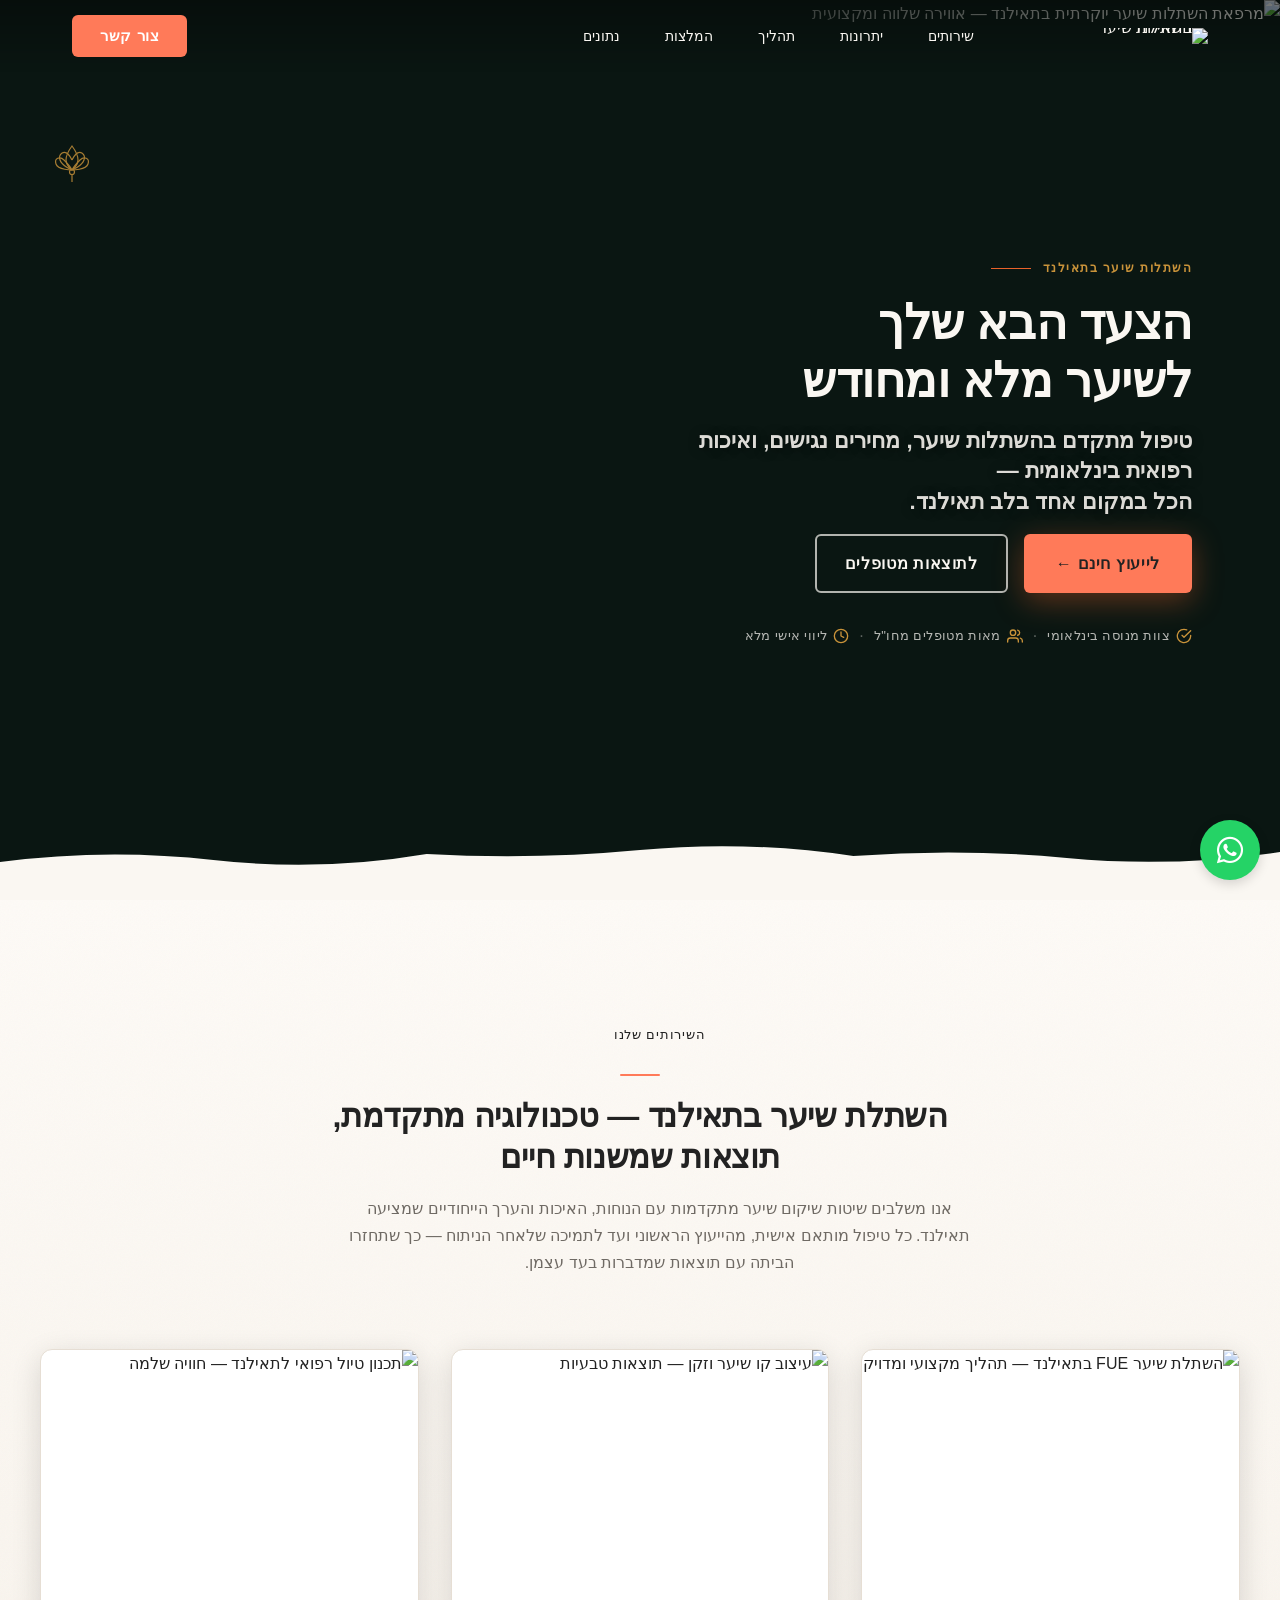
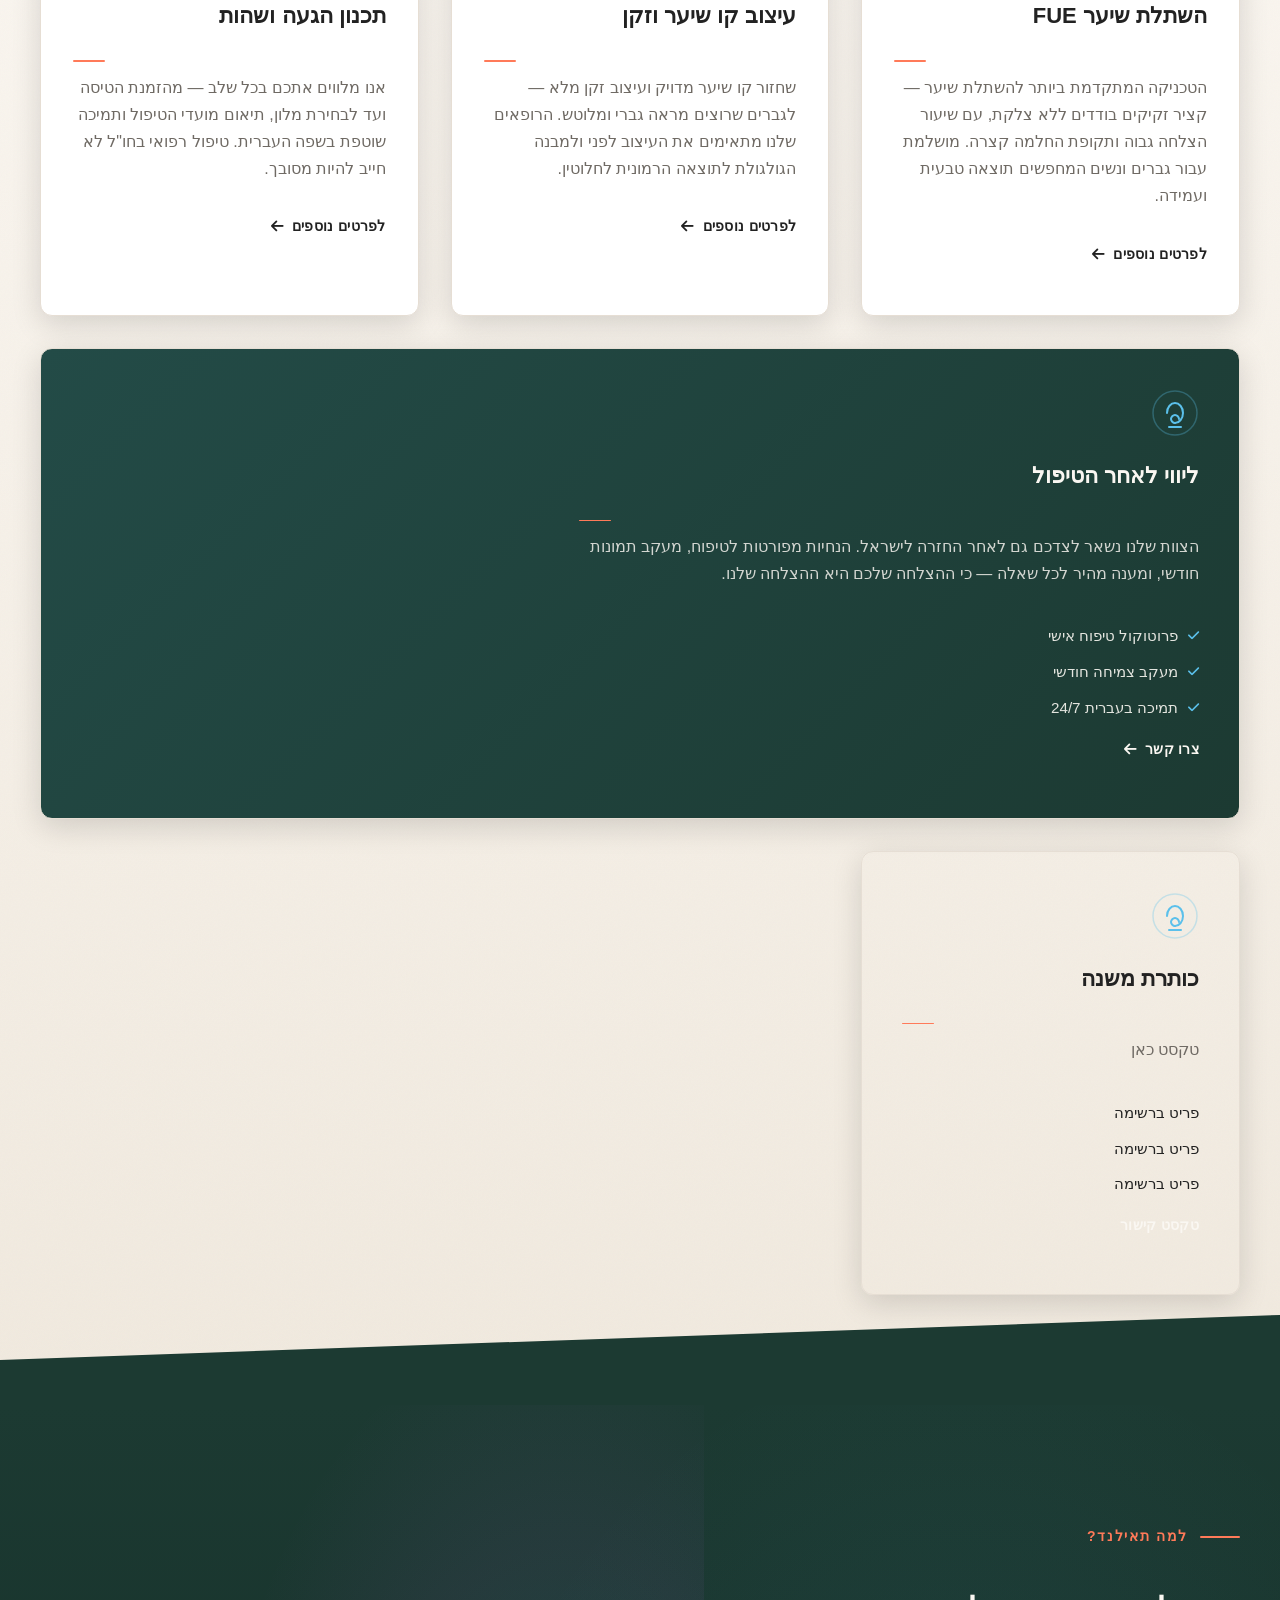
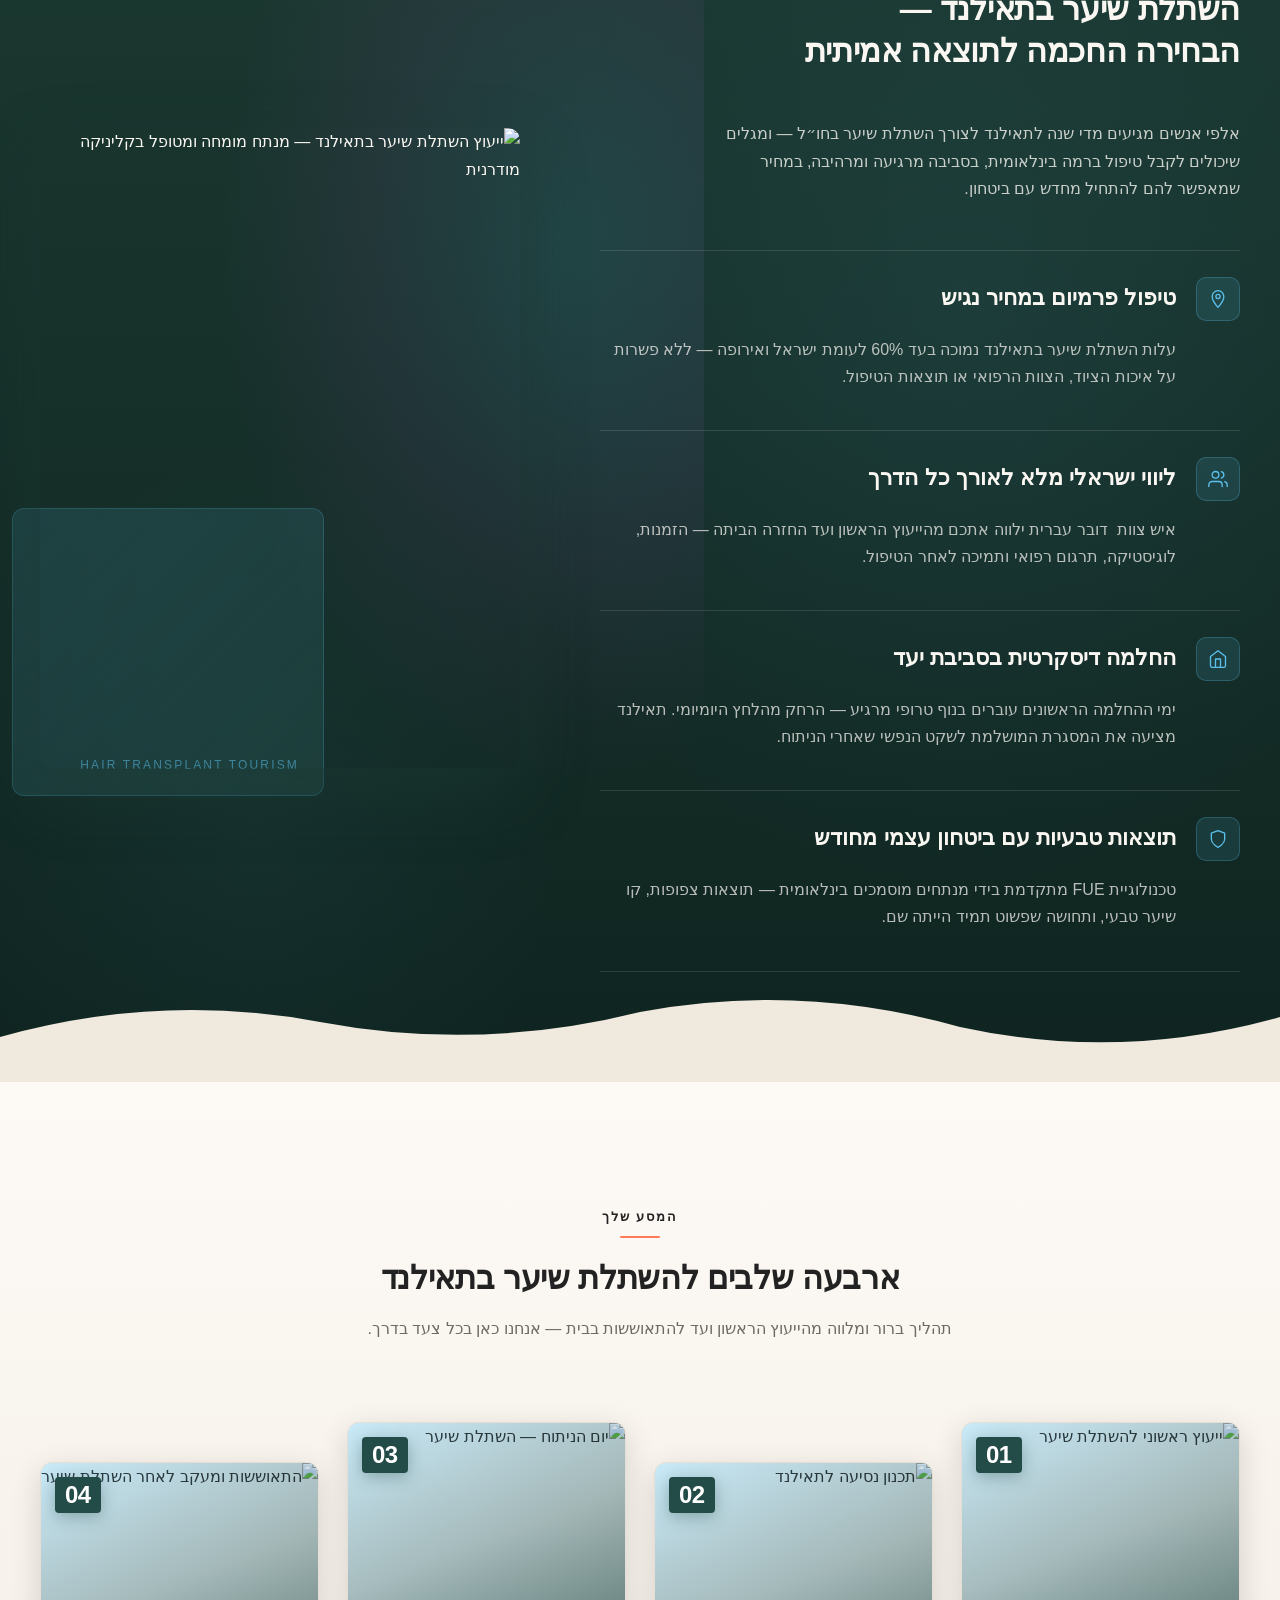
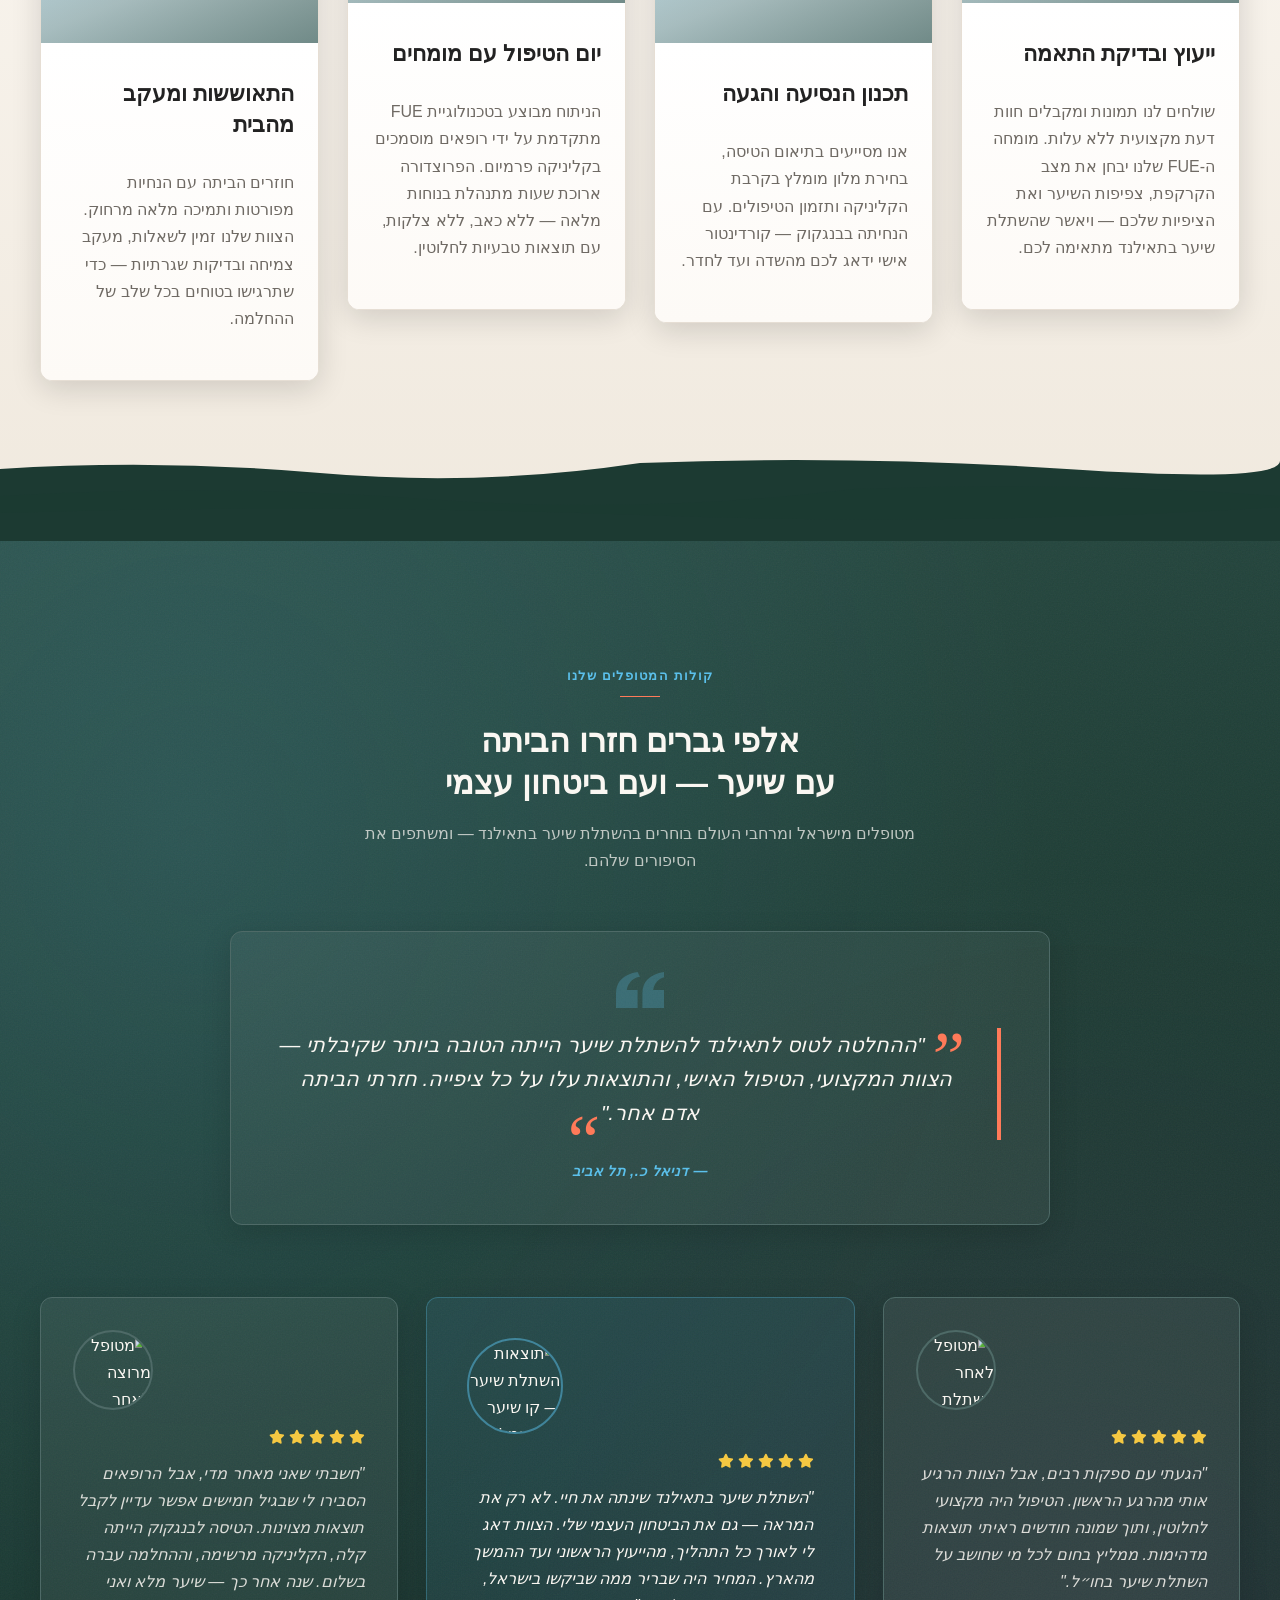
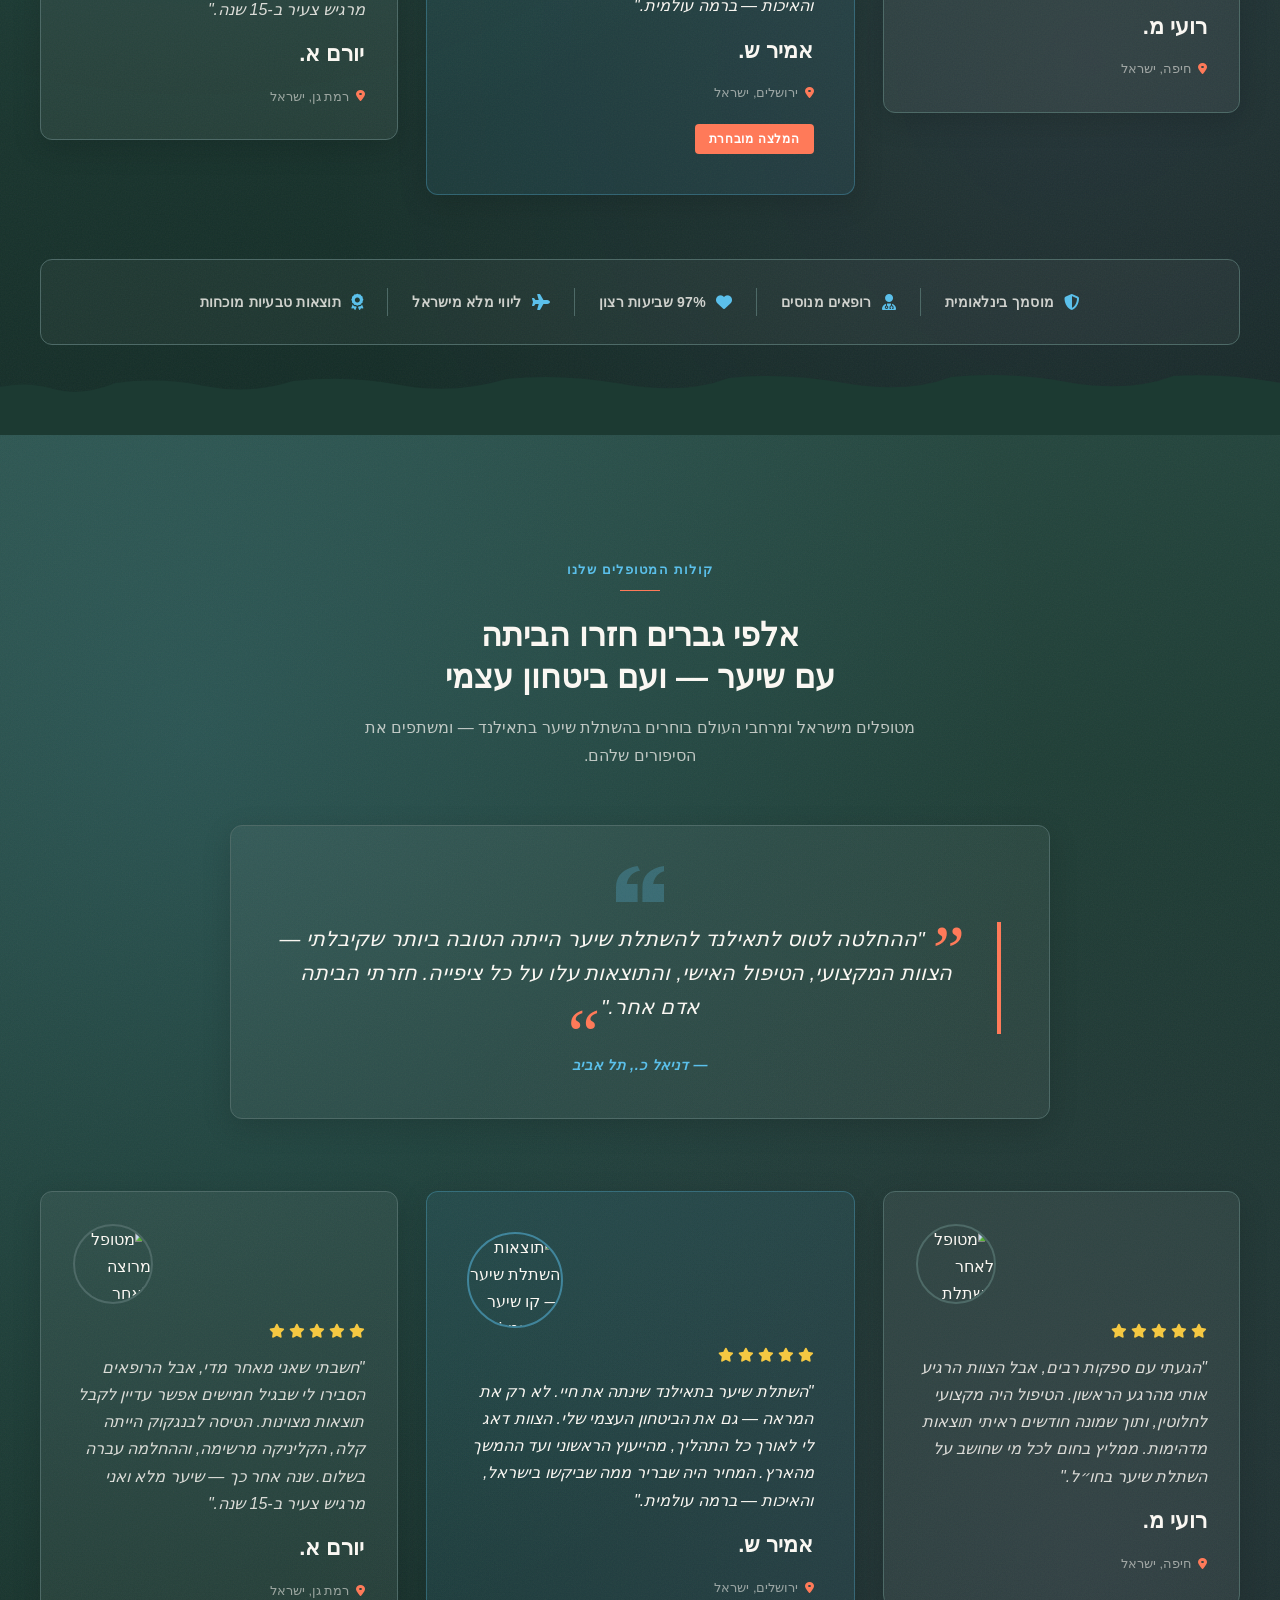
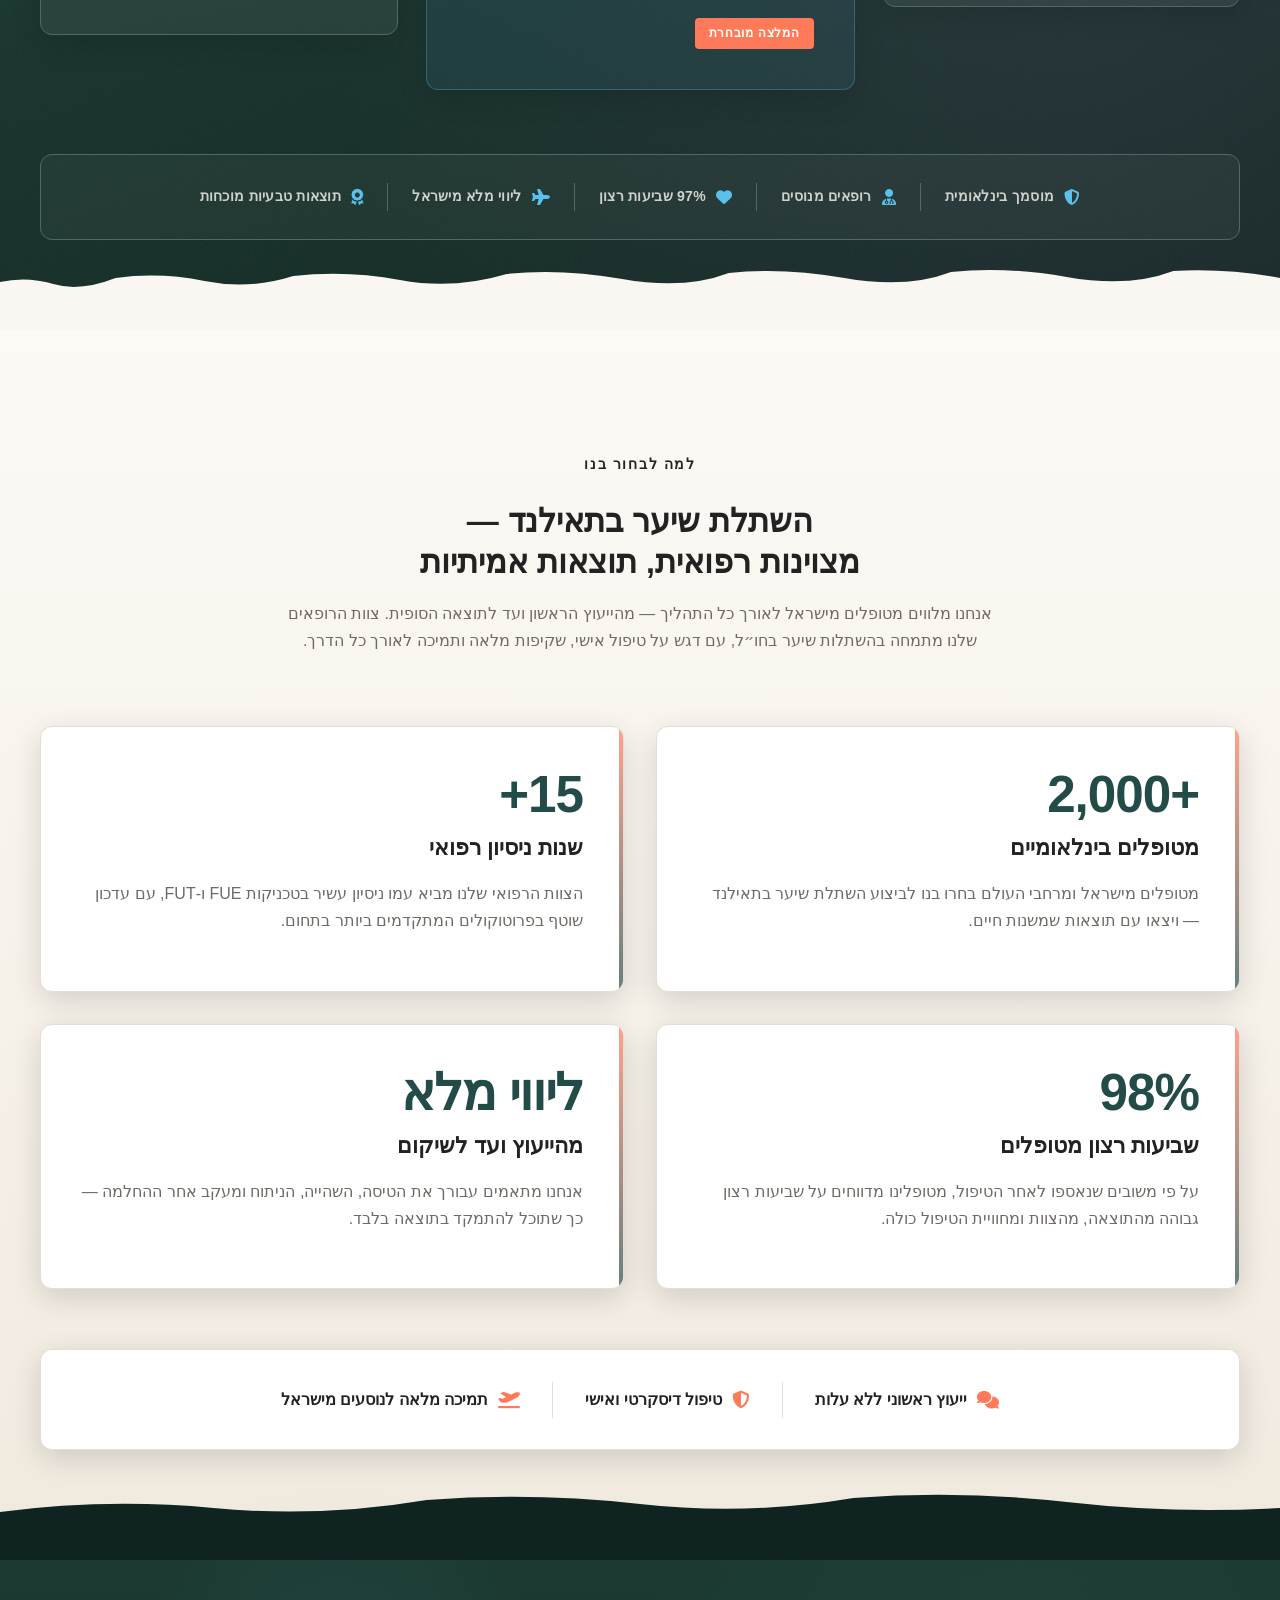
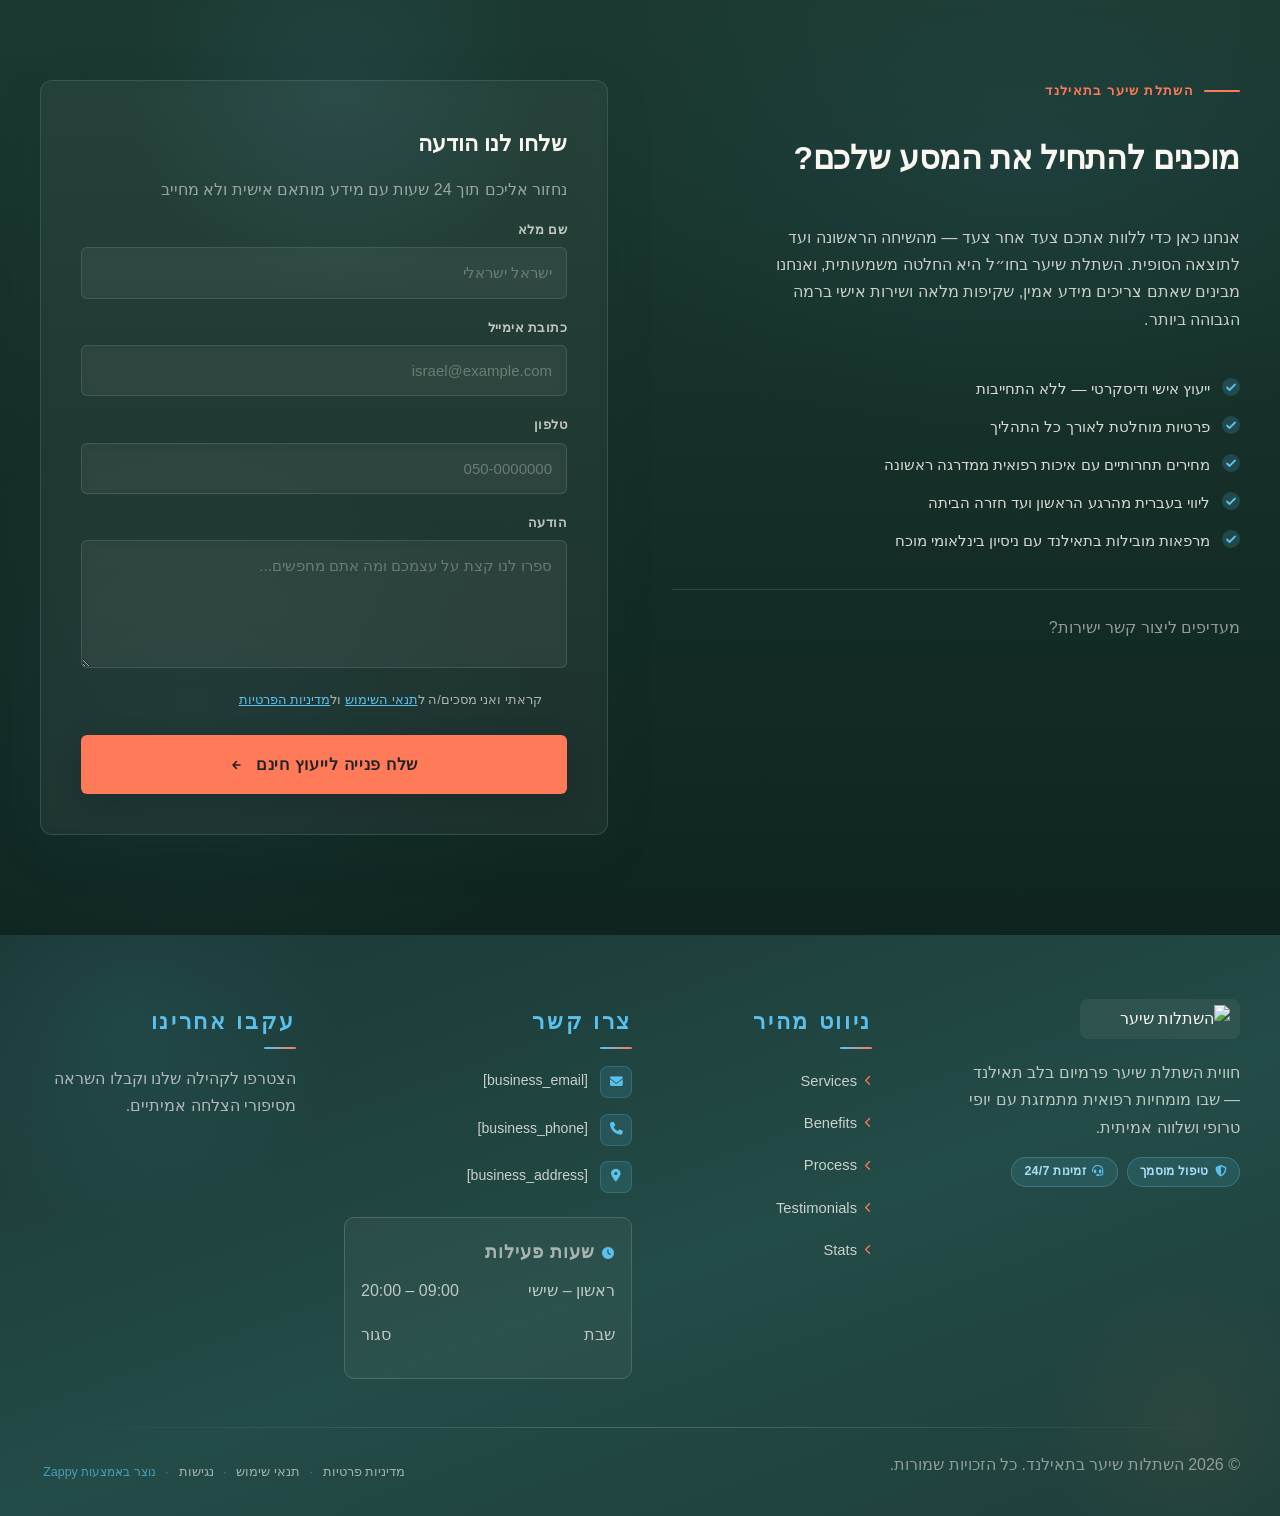
==== index.html @ 85f80b28 "Incremental sync: 1 page(s) — text_edit" ====
<!DOCTYPE html>
<html lang="he" dir="rtl">
<head>
    <meta charset="UTF-8">
    <meta name="viewport" content="width=device-width, initial-scale=1.0">
    <meta name="robots" content="index, follow">
    <title>hair transplant tourism — השתלות שיער בתאילנד</title>
    <meta name="description" content="A hair transplant clinic or medical tourism service based in Thailand, offering hair restoration procedures to clients likely traveling from abroad for affordab">
    <meta name="keywords" content="hair transplant tourism, השתלות שיער, השתלת שיער בתאילנד, השתלת שיער בחו״ל זול">
    
    <!-- Favicons -->
    <link rel="icon" type="image/x-icon" href="/assets/favicon.ico">
    <link rel="icon" type="image/png" sizes="16x16" href="/assets/favicon-16x16.png">
    <link rel="icon" type="image/png" sizes="32x32" href="/assets/favicon-32x32.png">
    <link rel="icon" type="image/png" sizes="48x48" href="/assets/favicon-48x48.png">
    <link rel="icon" type="image/png" sizes="192x192" href="/assets/favicon-192x192.png">
    <link rel="icon" type="image/png" sizes="512x512" href="/assets/favicon-512x512.png">
    <link rel="apple-touch-icon" href="/assets/apple-touch-icon.png">
    <!-- Zappy Analytics -->
<script>
(function() {
  'use strict';
  
  // Configuration
  var config = {
    websiteId: 'd7446864-f3a9-4ed9-bc9a-1091669df58f',
    apiUrl: 'https://api.zappy5.com/api/analytics/track',
    sessionDuration: 30 * 60 * 1000, // 30 minutes
    visitorDuration: 30 * 24 * 60 * 60 * 1000, // 30 days
    trackPageViews: true,
    trackClicks: true,
    trackFormSubmissions: true
  };
  
  // Generate or retrieve persistent visitor ID (30 days)
  function getVisitorId() {
    var visitorKey = 'zappy_visitor_' + config.websiteId;
    var visitor = null;
    
    try {
      visitor = localStorage.getItem(visitorKey);
      if (visitor) {
        var visitorData = JSON.parse(visitor);
        var now = Date.now();
        
        // Check if visitor ID is still valid (30 days)
        if (now - visitorData.created < config.visitorDuration) {
          // Update last seen timestamp
          visitorData.lastSeen = now;
          localStorage.setItem(visitorKey, JSON.stringify(visitorData));
          return visitorData.id;
        }
      }
    } catch (e) {
      console.warn('Zappy Analytics: LocalStorage not available');
    }
    
    // Generate new visitor ID
    var newVisitorId = 'zv_' + Date.now() + '_' + Math.random().toString(36).substr(2, 9);
    
    try {
      localStorage.setItem(visitorKey, JSON.stringify({
        id: newVisitorId,
        created: Date.now(),
        lastSeen: Date.now()
      }));
    } catch (e) {
      // Continue without local storage
    }
    
    return newVisitorId;
  }
  
  // Generate or retrieve session ID (30 minutes)
  function getSessionId() {
    var sessionKey = 'zappy_session_' + config.websiteId;
    var session = null;
    
    try {
      session = sessionStorage.getItem(sessionKey);
      if (session) {
        var sessionData = JSON.parse(session);
        var now = Date.now();
        
        // Check if session is still valid
        if (now - sessionData.timestamp < config.sessionDuration) {
          // Update timestamp
          sessionData.timestamp = now;
          sessionStorage.setItem(sessionKey, JSON.stringify(sessionData));
          return sessionData.id;
        }
      }
    } catch (e) {
      console.warn('Zappy Analytics: SessionStorage not available');
    }
    
    // Generate new session ID
    var newSessionId = 'zs_' + Date.now() + '_' + Math.random().toString(36).substr(2, 9);
    
    try {
      sessionStorage.setItem(sessionKey, JSON.stringify({
        id: newSessionId,
        timestamp: Date.now()
      }));
    } catch (e) {
      // Continue without session storage
    }
    
    return newSessionId;
  }
  
  var visitorId = getVisitorId();
  var sessionId = getSessionId();
  
  // Track an event
  function trackEvent(eventType, data) {
    data = data || {};
    
    var eventData = {
      website_id: config.websiteId,
      event_type: eventType,
      page_path: window.location.pathname,
      referrer: document.referrer || 'direct',
      visitor_id: visitorId,
      session_id: sessionId,
      metadata: data
    };
    
    // Use sendBeacon if available (better for page unload events)
    if (navigator.sendBeacon) {
      var blob = new Blob([JSON.stringify(eventData)], { type: 'application/json' });
      navigator.sendBeacon(config.apiUrl, blob);
    } else {
      // Fallback to fetch
      fetch(config.apiUrl, {
        method: 'POST',
        headers: {
          'Content-Type': 'application/json'
        },
        body: JSON.stringify(eventData),
        keepalive: true
      }).catch(function(error) {
        console.warn('Zappy Analytics: Failed to track event', error);
      });
    }
  }
  
  // Track page view
  if (config.trackPageViews) {
    trackEvent('pageview', {
      title: document.title,
      url: window.location.href
    });
  }
  
  // Track clicks on important elements
  if (config.trackClicks) {
    document.addEventListener('click', function(e) {
      var target = e.target;
      
      // Track button clicks (counted as actions)
      if (target.tagName === 'BUTTON' || target.closest('button')) {
        var button = target.tagName === 'BUTTON' ? target : target.closest('button');
        trackEvent('click', {
          element: 'button',
          text: button.textContent.trim().substring(0, 100),
          id: button.id || null,
          class: button.className || null
        });
      }
      
      // Track link clicks (navigation - not counted as actions)
      else if (target.tagName === 'A' || target.closest('a')) {
        var link = target.tagName === 'A' ? target : target.closest('a');
        trackEvent('navigation', {
          element: 'link',
          text: link.textContent.trim().substring(0, 100),
          href: link.href,
          external: link.hostname !== window.location.hostname
        });
      }
    }, true);
  }
  
  // Track form submissions
  if (config.trackFormSubmissions) {
    document.addEventListener('submit', function(e) {
      var form = e.target;
      
      trackEvent('form_submit', {
        form_id: form.id || null,
        form_name: form.name || null,
        form_action: form.action || null,
        form_method: form.method || 'GET'
      });
    }, true);
  }
  
  // Track time on page (send on page unload)
  var pageLoadTime = Date.now();
  
  window.addEventListener('beforeunload', function() {
    var timeOnPage = Math.floor((Date.now() - pageLoadTime) / 1000); // in seconds
    
    trackEvent('page_unload', {
      time_on_page: timeOnPage,
      page_path: window.location.pathname
    });
  });
  
  // Expose tracking function globally for custom events
  window.zappyAnalytics = {
    track: trackEvent,
    getVisitorId: function() { return visitorId; },
    getSessionId: function() { return sessionId; }
  };
  
})();
</script>
<!-- End Zappy Analytics -->
    <meta property="og:title" content="hair transplant tourism — השתלות שיער בתאילנד">
    <meta property="og:description" content="A hair transplant clinic or medical tourism service based in Thailand, offering hair restoration procedures to clients likely traveling from abroad for affordab">
    <meta name="twitter:card" content="summary_large_image">
    <meta name="twitter:title" content="hair transplant tourism — השתלות שיער בתאילנד">
    <meta name="twitter:description" content="A hair transplant clinic or medical tourism service based in Thailand, offering hair restoration procedures to clients likely traveling from abroad for affordab">
    <meta property="og:type" content="website">
  <meta property="og:locale" content="he_IL">
  
  
  
  
  
  <link rel="stylesheet" href="https://cdnjs.cloudflare.com/ajax/libs/font-awesome/6.4.0/css/all.min.css">
  <style>
    .skip-link { position: absolute; top: 0; left: 0; transform: translateY(-200%); padding: 12px 18px; background: var(--bg-dark, #1a1a1a); color: var(--text-light, #fff); font-weight: 600; border-radius: 0 0 8px 0; z-index: 10000; }
    .skip-link:focus { transform: none; outline: 2px solid var(--ring, #fff); outline-offset: 2px; }
    :focus-visible { outline: 2px solid var(--ring, currentColor); outline-offset: 3px; }
  </style>


  
    <!-- Favicons -->
    <link rel="icon" type="image/x-icon" href="/assets/favicon.ico">
    <link rel="icon" type="image/png" sizes="16x16" href="/assets/favicon-16x16.png">
    <link rel="icon" type="image/png" sizes="32x32" href="/assets/favicon-32x32.png">
    <link rel="icon" type="image/png" sizes="48x48" href="/assets/favicon-48x48.png">
    <link rel="icon" type="image/png" sizes="192x192" href="/assets/favicon-192x192.png">
    <link rel="icon" type="image/png" sizes="512x512" href="/assets/favicon-512x512.png">
    <link rel="apple-touch-icon" href="/assets/apple-touch-icon.png">
    <!-- Cookie Consent -->
    <link rel="stylesheet" href="https://cdn.jsdelivr.net/npm/vanilla-cookieconsent@3/dist/cookieconsent.css">
    <script src="https://cdn.jsdelivr.net/npm/vanilla-cookieconsent@3/dist/cookieconsent.umd.js"></script>
    <!-- Mickidum Accessibility Toolbar -->
    <script src="https://cdn.jsdelivr.net/gh/mickidum/acc_toolbar/acctoolbar/acctoolbar.min.js"></script>
    <link rel="stylesheet" href="/styles.css">

    <style id="zappy-dropdown-submenu-styles">
      /* ========== DESKTOP DROPDOWN SUBMENU STYLES ========== */
      /* Base styles for dropdown submenus - parent must be positioned */
      .nav-menu li:has(.sub-menu), nav li:has(.sub-menu), .navbar li:has(.sub-menu), #navMenu li:has(.sub-menu) { position: relative; }
      /* Submenu base - hidden by default */
      .nav-menu .sub-menu, nav .sub-menu, .navbar .sub-menu, #navMenu .sub-menu { display: block !important; position: absolute !important; top: 100%; left: 0; min-width: 220px; background: white; border-radius: 8px; box-shadow: 0 8px 25px rgba(0,0,0,0.15); padding: 8px 0; opacity: 0; visibility: hidden; transform: translateY(10px); transition: all 0.3s ease; z-index: 1000; list-style: none; pointer-events: none; }
      /* CRITICAL: Desktop hover styles to show dropdown */
      .nav-menu li:hover > .sub-menu, nav li:hover > .sub-menu, .navbar li:hover > .sub-menu, #navMenu li:hover > .sub-menu { opacity: 1 !important; visibility: visible !important; transform: translateY(0) !important; pointer-events: auto !important; }
      /* Submenu item styling */
      .sub-menu li { list-style: none; margin: 0; padding: 0; }
      .sub-menu a { display: block !important; padding: 10px 16px !important; color: var(--text-dark, #333) !important; font-weight: 500; text-decoration: none; white-space: nowrap; transition: background-color 0.2s; }
      .sub-menu .zappy-nav-child > a { padding-left: 28px !important; font-size: 0.9em !important; opacity: 0.85 !important; }
      [dir="rtl"] .sub-menu .zappy-nav-child > a, html[lang="he"] .sub-menu .zappy-nav-child > a, html[lang="ar"] .sub-menu .zappy-nav-child > a { padding-left: 10px !important; padding-right: 28px !important; }
      .sub-menu .zappy-nav-parent > a { font-weight: 600 !important; }
      .sub-menu a:hover { background-color: #f5f5f5; }
      /* RTL (Hebrew/Arabic) dropdown positioning */
      [dir="rtl"] .nav-menu .sub-menu, [dir="rtl"] nav .sub-menu, [dir="rtl"] .navbar .sub-menu, html[lang="he"] .nav-menu .sub-menu, html[lang="he"] nav .sub-menu, html[lang="he"] .navbar .sub-menu, html[lang="ar"] .nav-menu .sub-menu, html[lang="ar"] nav .sub-menu, html[lang="ar"] .navbar .sub-menu { left: auto !important; right: 0 !important; }
      /* Hide empty dropdown menus (exclude catalog sub-menus that use <a> children instead of <li>) */
      .sub-menu:empty, .sub-menu:not(:has(li:not(.zappy-hidden-menu-item))):not(:has(> a)), .sub-menu:not(:has(li)):not(:has(> a)) { display: none !important; opacity: 0 !important; visibility: hidden !important; pointer-events: none !important; }
      /* Desktop: show submenu on Menu Group hover */
      li:has(.menu-group-title):hover > .sub-menu { opacity: 1 !important; visibility: visible !important; transform: translateY(0) !important; pointer-events: auto !important; }
      /* Menu Group title styling */
      .nav-menu > li > .menu-group-title, #navMenu > li > .menu-group-title { display: inline-block; padding: 0.5rem 1rem; cursor: default; user-select: none; }
      
      /* ========== MOBILE SUBMENU STYLES ========== */
      @media (max-width: 768px) {
        .nav-menu .sub-menu, nav .sub-menu, .navbar .sub-menu, #navMenu .sub-menu { position: static !important; transform: none !important; box-shadow: none !important; background: transparent !important; max-height: 0; overflow: hidden; opacity: 0; visibility: hidden; transition: max-height 0.3s ease, opacity 0.3s ease; padding: 0 !important; border-radius: 0 !important; }
        .navbar .sub-menu.mobile-expanded, .nav-menu .sub-menu.mobile-expanded, #navMenu .sub-menu.mobile-expanded { max-height: none !important; overflow-y: visible !important; opacity: 1 !important; visibility: visible !important; padding: 8px 0 8px 16px !important; }
        [dir="rtl"] .sub-menu.mobile-expanded, html[lang="he"] .sub-menu.mobile-expanded { padding: 8px 16px 8px 0 !important; }
        /* Disable hover behavior on mobile */
        .nav-menu li:hover > .sub-menu, nav li:hover > .sub-menu, .navbar li:hover > .sub-menu, #navMenu li:hover > .sub-menu { opacity: 0; visibility: hidden; pointer-events: none; }
        .nav-menu li > .sub-menu.mobile-expanded, nav li > .sub-menu.mobile-expanded, .navbar li > .sub-menu.mobile-expanded, #navMenu li > .sub-menu.mobile-expanded { opacity: 1 !important; visibility: visible !important; pointer-events: auto !important; }
        .nav-menu li:has(.sub-menu), nav li:has(.sub-menu), .navbar li:has(.sub-menu), #navMenu li:has(.sub-menu) { display: flex !important; flex-wrap: wrap !important; align-items: center !important; position: relative !important; min-height: 44px !important; }
        .nav-menu li:has(.sub-menu) > a, nav li:has(.sub-menu) > a, .navbar li:has(.sub-menu) > a, #navMenu li:has(.sub-menu) > a { flex: 1 !important; min-width: 0 !important; }
        .nav-menu li:has(.sub-menu) > .menu-group-title, nav li:has(.sub-menu) > .menu-group-title, .navbar li:has(.sub-menu) > .menu-group-title, #navMenu li:has(.sub-menu) > .menu-group-title { flex: 1 !important; min-width: 0 !important; padding: 0 !important; line-height: inherit !important; }
        .nav-menu li:has(.sub-menu) > .sub-menu, nav li:has(.sub-menu) > .sub-menu, .navbar li:has(.sub-menu) > .sub-menu, #navMenu li:has(.sub-menu) > .sub-menu { flex-basis: 100% !important; width: 100% !important; }
        .nav-menu li:has(.sub-menu) > a [class*="chevron"], .nav-menu li:has(.sub-menu) > a [class*="arrow"], .nav-menu li:has(.sub-menu) > a .fa-chevron-down, .nav-menu li:has(.sub-menu) > a .fa-angle-down, nav li:has(.sub-menu) > a [class*="chevron"], nav li:has(.sub-menu) > a [class*="arrow"], #navMenu li:has(.sub-menu) > a [class*="chevron"], #navMenu li:has(.sub-menu) > a [class*="arrow"] { display: none !important; visibility: hidden !important; }
        .mobile-submenu-toggle { display: flex !important; align-items: center !important; justify-content: center !important; width: 44px !important; height: auto !important; background: transparent !important; border: none !important; cursor: pointer !important; color: var(--text-light) !important; position: static !important; flex-shrink: 0 !important; align-self: stretch !important; z-index: 2 !important; padding: 0 !important; margin: 0 !important; }
        .mobile-submenu-toggle::after { content: '' !important; width: 0 !important; height: 0 !important; border-left: 6px solid transparent !important; border-right: 6px solid transparent !important; border-top: 7px solid currentColor !important; transition: transform 0.3s ease !important; }
        .mobile-submenu-toggle.expanded::after { transform: rotate(180deg) !important; }
        .sub-menu a { padding: 10px 0 !important; display: block !important; color: var(--text-light) !important; white-space: normal !important; }
        .sub-menu .zappy-nav-child > a { padding-left: 28px !important; font-size: 0.9em !important; opacity: 0.85 !important; }
        [dir="rtl"] .sub-menu .zappy-nav-child > a, html[lang="he"] .sub-menu .zappy-nav-child > a, html[lang="ar"] .sub-menu .zappy-nav-child > a { padding-left: 0 !important; padding-right: 28px !important; }
        .sub-menu .zappy-nav-parent > a { font-weight: 600 !important; }
        .nav-menu.active, #navMenu.active { max-width: 100vw !important; overflow-x: hidden !important; box-sizing: border-box !important; }
        .navbar .sub-menu li a, nav.navbar .sub-menu li a, .zappy-products-dropdown .sub-menu a { color: var(--text-light) !important; }
      }
      @media (min-width: 769px) { .mobile-submenu-toggle { display: none !important; } }
    </style>

    <style id="zappy-widget-visibility">
      html[dir="rtl"] .whatsapp-float { right: 20px !important; left: auto !important; }
      html[dir="ltr"] .whatsapp-float, html:not([dir]) .whatsapp-float { left: 20px !important; right: auto !important; }
      html[dir="rtl"] #mic-access-tool-general-button, html[dir="rtl"] .mic-access-tool-general-button,
      html[dir="rtl"] #mic-init-access-tool .mic-access-tool-general-button,
      html[dir="rtl"] #mic-init-access-tool #mic-access-tool-general-button,
      html[dir="rtl"] ._access-icon { left: 20px !important; right: auto !important; }
      html[dir="ltr"] #mic-access-tool-general-button, html[dir="ltr"] .mic-access-tool-general-button,
      html[dir="ltr"] #mic-init-access-tool .mic-access-tool-general-button,
      html[dir="ltr"] #mic-init-access-tool #mic-access-tool-general-button,
      html[dir="ltr"] ._access-icon,
      html:not([dir]) #mic-access-tool-general-button, html:not([dir]) .mic-access-tool-general-button,
      html:not([dir]) #mic-init-access-tool .mic-access-tool-general-button,
      html:not([dir]) #mic-init-access-tool #mic-access-tool-general-button,
      html:not([dir]) ._access-icon { right: 20px !important; left: auto !important; }
      @media (max-width: 768px) { .whatsapp-float { display: flex !important; } }
      @media (min-width: 769px) { .whatsapp-float { display: flex !important; } }
      @media (max-width: 768px) {
        #mic-access-tool-general-button, .mic-access-tool-general-button,
        #mic-init-access-tool .mic-access-tool-general-button, #mic-init-access-tool #mic-access-tool-general-button,
        ._access-icon { display: flex !important; visibility: visible !important; opacity: 1 !important; pointer-events: auto !important; }
        #mic-access-tool-box.opened-mic-access-tool, .mic-access-tool-box.opened-mic-access-tool,
        #mic-init-access-tool #mic-access-tool-box.opened-mic-access-tool {
          visibility: visible !important; opacity: 1 !important; pointer-events: auto !important;
        }
      }
      @media (min-width: 769px) {
        #mic-access-tool-general-button, .mic-access-tool-general-button,
        #mic-init-access-tool .mic-access-tool-general-button, #mic-init-access-tool #mic-access-tool-general-button,
        ._access-icon { display: flex !important; visibility: visible !important; opacity: 1 !important; pointer-events: auto !important; }
        #mic-access-tool-box.opened-mic-access-tool, .mic-access-tool-box.opened-mic-access-tool,
        #mic-init-access-tool #mic-access-tool-box.opened-mic-access-tool {
          visibility: visible !important; opacity: 1 !important; pointer-events: auto !important;
        }
      }
    </style>
</head>
<body>
<a class="skip-link" href="#main">דלג לתוכן הראשי</a>
  <nav class="navbar" dir="rtl">
  <button class="mobile-toggle" id="mobileToggle" aria-label="Menu">
    <svg class="hamburger-icon" width="24" height="24" viewBox="0 0 24 24" fill="none">
      <path d="M3 12h18M3 6h18M3 18h18" stroke="currentColor" stroke-width="2" stroke-linecap="round"></path>
    </svg>
    <svg class="close-icon" width="24" height="24" viewBox="0 0 24 24" fill="none" style="display: none;">
      <path d="M18 6L6 18M6 6l12 12" stroke="currentColor" stroke-width="2" stroke-linecap="round"></path>
    </svg>
  </button>

  <button class="phone-header-btn" data-phone="+972-000-000-000" aria-label="Call">
    <svg width="20" height="20" viewBox="0 0 24 24" fill="currentColor">
      <path d="M22 16.92v3a2 2 0 0 1-2.18 2 19.79 19.79 0 0 1-8.63-3.07 19.5 19.5 0 0 1-6-6 19.79 19.79 0 0 1-3.07-8.67A2 2 0 0 1 4.11 2h3a2 2 0 0 1 2 1.72 12.84 12.84 0 0 0 .7 2.81 2 2 0 0 1-.45 2.11L8.09 9.91a16 16 0 0 0 6 6l1.27-1.27a2 2 0 0 1 2.11-.45 12.84 12.84 0 0 0 2.81.7A2 2 0 0 1 22 16.92z"></path>
    </svg>
  </button>

  <div class="nav-container">
    <div class="nav-right-group"><div class="nav-brand">
      <a href="/" class="logo-link"><img class="logo" src="/assets/site-----image-1.webp" alt="השתלות שיער בתאילנד"></a>
    </div><ul class="nav-menu" id="navMenu"><li><a href="#services">שירותים</a></li><li><a href="#benefits">יתרונות</a></li><li><a href="#process">תהליך</a></li><li><a href="#testimonials">המלצות</a></li><li><a href="#stats">נתונים</a></li></ul></div>

    

    <div class="nav-cta-container">
      <a href="#contact" class="nav-cta-btn">צור קשר</a>
    </div>
  </div>
</nav>
<script>

// Navbar Mobile Menu Toggle and Contrast Fix
(function() {
  // Use 'load' event instead of 'DOMContentLoaded' to ensure we run AFTER all other scripts
  window.addEventListener('load', function() {
    
    // FIX MOBILE BUTTON CONTRAST
    // Detect navbar background color and apply contrasting color to mobile buttons
    const navbar = document.querySelector('.navbar, nav, header');
    if (!navbar) {
      console.log('[Navbar] Navbar element not found');
      return;
    }
    
    // DECLARE VARIABLES EARLY to avoid Temporal Dead Zone errors
    // These are used in multiple places below
    let mobileToggle = document.getElementById('mobileToggle') ||
                       document.querySelector('.mobile-toggle') ||
                       document.querySelector('.hamburger') ||
                       document.querySelector('.hamburger-menu') ||
                       document.querySelector('.menu-toggle') ||
                       document.querySelector('.burger-menu') ||
                       document.querySelector('[aria-label="Menu"]') ||
                       document.querySelector('[aria-label="תפריט"]');
    
    const phoneBtn = document.querySelector('.phone-header-btn');
    
    const computedStyle = window.getComputedStyle(navbar);
    let bgColor = computedStyle.backgroundColor;
    
    console.log('[Navbar] Initial navbar background:', bgColor);
    
    // Check if background is transparent or rgba with 0 alpha
    const isTransparent = bgColor === 'transparent' || 
                         bgColor === 'rgba(0, 0, 0, 0)' ||
                         (bgColor.startsWith('rgba') && bgColor.includes(', 0)'));
    
    if (isTransparent) {
      // Check for background-image or gradient
      const bgImage = computedStyle.backgroundImage;
      if (bgImage && bgImage !== 'none') {
        console.log('[Navbar] Navbar has background image/gradient, using dark text');
        bgColor = 'rgb(240, 240, 240)'; // Assume light background
      } else {
        // Transparent navbar - check body background
        const bodyBg = window.getComputedStyle(document.body).backgroundColor;
        console.log('[Navbar] Navbar transparent, using body background:', bodyBg);
        bgColor = bodyBg;
      }
    }
    
    // Calculate luminance to determine if background is light or dark
    const rgb = bgColor.match(/\d+/g);
    if (rgb && rgb.length >= 3) {
      const r = parseInt(rgb[0]);
      const g = parseInt(rgb[1]);
      const b = parseInt(rgb[2]);
      const luminance = (0.299 * r + 0.587 * g + 0.114 * b) / 255;
      
      // Mobile button colors are set by Claude's AI-generated CSS (same as .nav-menu a)
      // No dynamic color overrides needed - colors come from the generated navbar CSS
      console.log('[Navbar] Mobile button colors preserved from Claude CSS (luminance:', luminance.toFixed(2) + ')');
      
      // FIX ICON SIZES - Ensure SVGs are properly sized and visible
      // INJECT CRITICAL CSS TO OVERRIDE ANY CONFLICTING RULES
      const criticalCSS = document.createElement('style');
      criticalCSS.id = 'zappy-mobile-nav-fix';
      const htmlLang = document.documentElement.lang || 'en';
      const htmlDir = document.documentElement.dir || 'ltr';
      // Check both dir attribute AND lang for RTL detection
      // dir="rtl" is the most reliable indicator
      const isRTL = htmlDir === 'rtl' || htmlLang === 'he' || htmlLang === 'ar';
      
      criticalCSS.textContent = `
        /* Hide mobile buttons on desktop, show only on mobile */
        @media (min-width: 769px) {
          .mobile-toggle,
          .phone-header-btn {
            display: none !important;
          }
        }
        
        /* Show and position mobile buttons correctly on mobile */
        @media (max-width: 768px) {
          .navbar,
          nav.navbar {
            min-height: 70px !important;
          }

          .mobile-toggle,
          .phone-header-btn {
            position: absolute !important;
            top: 0 !important;
            bottom: 0 !important;
            margin-top: auto !important;
            margin-bottom: auto !important;
            transform: none !important;
            z-index: 1001 !important;
            display: flex !important;
            align-items: center !important;
            justify-content: center !important;
            width: 36px !important;
            height: 36px !important;
            border-radius: 50% !important;
            border: none !important;
            cursor: pointer !important;
            padding: 6px !important;
            background: none !important;
            color: var(--nav-text, var(--text-light)) !important;
            touch-action: manipulation !important;
            -webkit-tap-highlight-color: transparent !important;
          }

          html[data-zappy-site-type="ecommerce"] .phone-header-btn,
          body[data-zappy-site-type="ecommerce"] .phone-header-btn,
          html[data-zappy-site-type="ecommerce"] header .phone-header-btn,
          html[data-zappy-site-type="ecommerce"] nav .phone-header-btn {
            display: none !important;
            visibility: hidden !important;
            width: 0 !important;
            height: 0 !important;
            min-width: 0 !important;
            overflow: hidden !important;
          }
          
          /* LTR positioning (default): hamburger LEFT, phone RIGHT */
          html:not([dir="rtl"]):not([lang="he"]):not([lang="ar"]) .mobile-toggle,
          html[dir="ltr"] .mobile-toggle {
            left: 12px !important;
            right: auto !important;
          }
          html:not([dir="rtl"]):not([lang="he"]):not([lang="ar"]) .phone-header-btn,
          html[dir="ltr"] .phone-header-btn {
            right: 12px !important;
            left: auto !important;
          }
          
          /* RTL positioning: hamburger RIGHT, phone LEFT */
          html[dir="rtl"] .mobile-toggle,
          html[lang="he"] .mobile-toggle,
          html[lang="ar"] .mobile-toggle {
            right: 12px !important;
            left: auto !important;
          }
          html[dir="rtl"] .phone-header-btn,
          html[lang="he"] .phone-header-btn,
          html[lang="ar"] .phone-header-btn {
            left: 12px !important;
            right: auto !important;
          }
          
          /* CRITICAL: Ensure nav-container has min-height on mobile */
          /* All children are positioned absolutely/fixed on mobile, so height:auto collapses to 0 */
          .nav-container {
            min-height: 70px !important;
            position: relative !important;
          }
          
          /* Ensure SVG icons are properly sized and inherit color */
          .mobile-toggle svg,
          .phone-header-btn svg {
            width: 24px !important;
            height: 24px !important;
            /* Don't force display - let JavaScript control hamburger/close toggle */
          }
          
          /* Reset nav-cta-container on mobile - remove desktop box-shadow/padding */
          /* that creates a visible ghost box when CTA button is hidden */
          .nav-cta-container {
            box-shadow: none !important;
            padding: 0 !important;
          }
          
          /* Hide nav-cta-container entirely on mobile when there's no lang-switcher */
          /* (only the CTA button is inside, and it's hidden on mobile) */
          .nav-cta-container:not(:has(.lang-switcher)) {
            display: none !important;
          }
          
          /* CRITICAL: Prevent hero image fade gradient from bleeding over headline text */
          /* The .image-fade-gradient has bottom: -30px (extends below parent) */
          /* On mobile stacked layout, this overlaps the h1 text below the image */
          .hero-image-column {
            overflow: hidden !important;
          }
          .image-fade-gradient {
            bottom: 0 !important;
          }
          
          /* Hide desktop language switcher on mobile - hamburger menu handles it */
          /* High specificity to override stored CSS */
          .lang-switcher,
          .nav-cta-container .lang-switcher,
          .nav-container .lang-switcher,
          .navbar .lang-switcher,
          .navbar .nav-cta-container .lang-switcher {
            display: none !important;
          }
        }
      `;
      
      // Remove existing fix if present and inject new one
      const existing = document.getElementById('zappy-mobile-nav-fix');
      if (existing) existing.remove();
      document.head.appendChild(criticalCSS);
      
      console.log('[Navbar] Critical CSS injected for mobile nav positioning');
      
      // ONLY apply inline positioning styles on mobile viewport
      // On desktop, the CSS handles hiding these buttons with display: none
      // Inline styles were breaking desktop layout by overriding CSS
      const isMobileViewport = window.innerWidth <= 768;
      
      if (mobileToggle) {
        // Icon sizing applies to all viewports for consistency
        const hamburgerIcon = mobileToggle.querySelector('.hamburger-icon');
        const closeIcon = mobileToggle.querySelector('.close-icon');
        
        if (hamburgerIcon) {
          hamburgerIcon.style.setProperty('width', '24px', 'important');
          hamburgerIcon.style.setProperty('height', '24px', 'important');
          hamburgerIcon.style.setProperty('display', 'block', 'important'); // Show hamburger by default
        }
        if (closeIcon) {
          closeIcon.style.setProperty('width', '24px', 'important');
          closeIcon.style.setProperty('height', '24px', 'important');
          closeIcon.style.setProperty('display', 'none', 'important'); // Hide close icon by default
        }
        
        // ONLY set positioning inline styles on mobile
        if (isMobileViewport) {
          mobileToggle.style.setProperty('position', 'absolute', 'important');
          mobileToggle.style.setProperty('top', '0', 'important');
          mobileToggle.style.setProperty('bottom', '0', 'important');
          mobileToggle.style.setProperty('margin-top', 'auto', 'important');
          mobileToggle.style.setProperty('margin-bottom', 'auto', 'important');
          mobileToggle.style.setProperty('transform', 'none', 'important');
          mobileToggle.style.setProperty('z-index', '1001', 'important');
          
          // Clear any inline left/right so CSS can take over based on html[dir]
          mobileToggle.style.removeProperty('left');
          mobileToggle.style.removeProperty('right');
          
          console.log('[Navbar] Mobile toggle positioning applied (mobile viewport)');
        } else {
          // On desktop, clear any positioning styles to let CSS handle it
          mobileToggle.style.removeProperty('position');
          mobileToggle.style.removeProperty('top');
          mobileToggle.style.removeProperty('transform');
          mobileToggle.style.removeProperty('z-index');
          mobileToggle.style.removeProperty('left');
          mobileToggle.style.removeProperty('right');
          console.log('[Navbar] Desktop viewport - cleared mobile toggle inline positioning');
        }
      }
      
      if (phoneBtn) {
        // Icon sizing applies to all viewports
        const phoneIcon = phoneBtn.querySelector('svg');
        if (phoneIcon) {
          phoneIcon.style.width = '24px';
          phoneIcon.style.height = '24px';
          phoneIcon.setAttribute('width', '24');
          phoneIcon.setAttribute('height', '24');
        }
        
        // ONLY set positioning inline styles on mobile
        if (isMobileViewport) {
          phoneBtn.style.setProperty('position', 'absolute', 'important');
          phoneBtn.style.setProperty('top', '0', 'important');
          phoneBtn.style.setProperty('bottom', '0', 'important');
          phoneBtn.style.setProperty('margin-top', 'auto', 'important');
          phoneBtn.style.setProperty('margin-bottom', 'auto', 'important');
          phoneBtn.style.setProperty('transform', 'none', 'important');
          phoneBtn.style.setProperty('z-index', '1001', 'important');
          
          // Clear any inline left/right so CSS can take over based on html[dir]
          phoneBtn.style.removeProperty('left');
          phoneBtn.style.removeProperty('right');
          
          console.log('[Navbar] Phone button positioning applied (mobile viewport)');
        } else {
          // On desktop, clear any positioning styles to let CSS handle it
          phoneBtn.style.removeProperty('position');
          phoneBtn.style.removeProperty('top');
          phoneBtn.style.removeProperty('transform');
          phoneBtn.style.removeProperty('z-index');
          phoneBtn.style.removeProperty('left');
          phoneBtn.style.removeProperty('right');
          console.log('[Navbar] Desktop viewport - cleared phone button inline positioning');
        }
      }
    } else {
      console.log('[Navbar] Could not parse background color:', bgColor);
    }
    
    // MOBILE MENU TOGGLE
    // Re-query in case DOM changed (mobileToggle already declared at top of function)
    mobileToggle = document.getElementById('mobileToggle') ||
                   document.querySelector('.mobile-toggle') ||
                   document.querySelector('.hamburger') ||
                   document.querySelector('.hamburger-menu') ||
                   document.querySelector('.menu-toggle') ||
                   document.querySelector('.burger-menu') ||
                   document.querySelector('[aria-label="Menu"]') ||
                   document.querySelector('[aria-label="תפריט"]');
    
    // EXPANDED SEARCH: Find nav menu by ID or class
    const navMenu = document.getElementById('navMenu') ||
                  document.querySelector('.nav-menu') ||
                  document.querySelector('.nav-links') ||
                  document.querySelector('nav ul:not(.submenu)');
    
    if (!mobileToggle || !navMenu) {
      console.log('[Navbar] Mobile toggle or menu not found:', { toggle: !!mobileToggle, menu: !!navMenu });
      return;
    }
    
    // Ensure navMenu has ID for CSS targeting
    if (!navMenu.id) {
      navMenu.id = 'navMenu';
    }
    
    console.log('[Navbar] Initializing mobile menu...');
    
    // Remove any existing event listeners by cloning the button
    const newToggle = mobileToggle.cloneNode(true);
    mobileToggle.parentNode.replaceChild(newToggle, mobileToggle);
    
    // Toggle menu handler (shared by click and touchend)
    function handleToggle(e) {
      e.preventDefault();
      e.stopPropagation();
      
      const hamburgerIcon = newToggle.querySelector('.hamburger-icon');
      const closeIcon = newToggle.querySelector('.close-icon');
      const isActive = navMenu.classList.contains('active');
      
      if (isActive) {
        // Close menu
        navMenu.classList.remove('active');
        if (hamburgerIcon) hamburgerIcon.style.setProperty('display', 'block', 'important');
        if (closeIcon) closeIcon.style.setProperty('display', 'none', 'important');
        document.body.style.overflow = '';
        console.log('[Navbar] Menu closed');
      } else {
        // Open menu
        navMenu.classList.add('active');
        if (hamburgerIcon) hamburgerIcon.style.setProperty('display', 'none', 'important');
        if (closeIcon) closeIcon.style.setProperty('display', 'block', 'important');
        document.body.style.overflow = 'hidden';
        console.log('[Navbar] Menu opened');
      }
    }
    
    // Use click for desktop/emulation and touchend as iOS Safari fallback.
    // Prevent double-fire with a timestamp guard.
    var lastToggleTime = 0;
    function guardedToggle(e) {
      var now = Date.now();
      if (now - lastToggleTime < 300) return;
      lastToggleTime = now;
      handleToggle(e);
    }
    
    newToggle.addEventListener('click', guardedToggle);
    newToggle.addEventListener('touchend', guardedToggle);
    
    // Close menu when clicking nav links (but NOT dropdown toggles)
    const navLinks = navMenu.querySelectorAll('a');
    navLinks.forEach(function(link) {
      link.addEventListener('click', function() {
        // Don't close if it's a dropdown child (unless it's a real navigation link)
        if (this.getAttribute('href') === '#') return;
        
        const hamburgerIcon = newToggle.querySelector('.hamburger-icon');
        const closeIcon = newToggle.querySelector('.close-icon');
        
        navMenu.classList.remove('active');
        if (hamburgerIcon) hamburgerIcon.style.setProperty('display', 'block', 'important');
        if (closeIcon) closeIcon.style.setProperty('display', 'none', 'important');
        document.body.style.overflow = '';
        console.log('[Navbar] Menu closed (link clicked)');
      });
    });
    
    // DROPDOWN MENU TOGGLE (for mobile and touch devices)
    var dropdownToggles = navMenu.querySelectorAll('.dropdown-toggle');
    dropdownToggles.forEach(function(toggle) {
      toggle.addEventListener('click', function(e) {
        e.preventDefault();
        e.stopPropagation();
        var parent = this.closest('.nav-dropdown');
        if (!parent) return;
        
        // Close other open dropdowns at the same level
        var siblings = parent.parentNode.querySelectorAll('.nav-dropdown.open');
        siblings.forEach(function(sib) {
          if (sib !== parent) sib.classList.remove('open');
        });
        
        parent.classList.toggle('open');
        console.log('[Navbar] Dropdown toggled:', parent.classList.contains('open') ? 'open' : 'closed');
      });
    });
    
    // Close dropdowns when clicking outside
    document.addEventListener('click', function(e) {
      if (!e.target.closest('.nav-dropdown')) {
        var openDropdowns = document.querySelectorAll('.nav-dropdown.open');
        openDropdowns.forEach(function(dd) { dd.classList.remove('open'); });
      }
    });
    
    console.log('[Navbar] Dropdown handlers initialized for ' + dropdownToggles.length + ' dropdowns');
    
    // Phone button functionality (phoneBtn already declared at top of function)
    if (phoneBtn) {
      phoneBtn.addEventListener('click', function() {
        // Get phone number from placeholder in page or use default
        const phoneLinks = document.querySelectorAll('a[href^="tel:"]');
        const phoneNumber = phoneLinks.length > 0 
          ? phoneLinks[0].getAttribute('href').replace('tel:', '')
          : '[business_phone]';
        
        window.location.href = 'tel:' + phoneNumber;
        console.log('[Navbar] Phone button clicked');
      });
    }
    
    console.log('[Navbar] Mobile menu initialized successfully');
    
    // WhatsApp button visibility is now controlled via CSS (siteSettings).
    // No JS-based desktop hiding — the button is visible on both mobile and desktop by default.
  });
})();

</script>
  
  <main id="main">
    <section data-band-index="0" id="hero" class="index-hero-section" data-layout-spec="בית-hero" dir="rtl" data-hero-type="fullscreen-scrim">
  <!-- Background Image -->
  <div class="index-hero-bg">
    <img loading="eager" fetchpriority="high" data-hero-bg="true" data-placeholder="index-hero-image-1" data-context="Cinematic full-bleed photograph of a luxurious Thai hair transplant clinic interior: a serene, modern consultation room with warm amber lighting, white marble surfaces, tropical orchid arrangements, and a large window revealing lush Bangkok greenery. In the foreground, a confident man in his late 30s with a full, natural hairline looks at his reflection in a mirror with quiet satisfaction. The atmosphere is editorial and aspirational — calm, premium, and medically credible. Warm teal and gold tones, soft bokeh background." width="1440" height="900" src="/assets/site-index-hero-image-1.webp" alt="מרפאת השתלות שיער יוקרתית בתאילנד — אווירה שלווה ומקצועית" class="index-hero-img">
  </div>

  <!-- Scrim Overlay -->
  <div class="index-hero-scrim" aria-hidden="true"></div>

  <!-- Lotus Brand Motif -->
  <div class="index-hero-lotus" aria-hidden="true">
    <svg data-no-icon-edit="true" aria-hidden="true" width="48" height="48" viewBox="0 0 48 48" fill="none" xmlns="http://www.w3.org/2000/svg">
      <path d="M24 6 C24 6 18 14 18 20 C18 26 24 30 24 30 C24 30 30 26 30 20 C30 14 24 6 24 6Z" stroke="#C9933A" stroke-width="1.2" fill="none"></path>
      <path d="M24 30 C24 30 14 26 12 20 C10 14 16 10 20 14 C22 16 24 20 24 20" stroke="#C9933A" stroke-width="1.2" fill="none"></path>
      <path d="M24 30 C24 30 34 26 36 20 C38 14 32 10 28 14 C26 16 24 20 24 20" stroke="#C9933A" stroke-width="1.2" fill="none"></path>
      <path d="M24 30 C24 30 10 30 8 24 C6 18 12 16 16 20 C18 22 22 26 24 30" stroke="#C9933A" stroke-width="1.2" fill="none"></path>
      <path d="M24 30 C24 30 38 30 40 24 C42 18 36 16 32 20 C30 22 26 26 24 30" stroke="#C9933A" stroke-width="1.2" fill="none"></path>
      <circle cx="24" cy="32" r="2.5" stroke="#C9933A" stroke-width="1.2" fill="none"></circle>
      <line x1="24" y1="34.5" x2="24" y2="42" stroke="#C9933A" stroke-width="1.2"></line>
    </svg>
  </div>

  <!-- Hero Content Overlay -->
  <div class="index-hero-content-wrapper">
    <div class="index-hero-content">

      <!-- Label -->
      <div class="index-hero-label">
        <span class="index-hero-label-text">השתלות שיער בתאילנד</span>
        <span class="index-hero-label-bar" aria-hidden="true"></span>
      </div>

      <!-- H1 -->
      <h1 class="index-hero-h1">הצעד הבא שלך<br>לשיער מלא ומחודש</h1>

      <!-- H3 Subtitle -->
      <h3 class="index-hero-h3">טיפול מתקדם בהשתלות שיער, מחירים נגישים, ואיכות רפואית בינלאומית —<br class="index-hero-br-desktop"> הכל במקום אחד בלב תאילנד.</h3>

      <!-- CTA Buttons -->
      <div class="index-hero-ctas">
        <a href="#contact" class="index-hero-btn-primary">לייעוץ חינם ←</a>
        <a href="#results" class="index-hero-btn-secondary">לתוצאות מטופלים</a>
      </div>

      <!-- Trust Micro-line -->
      <div class="index-hero-trust">
        <span class="index-hero-trust-item">
          <svg data-element-type="icon" data-icon-type="svg" width="16" height="16" viewBox="0 0 24 24" fill="none" stroke="currentColor" stroke-width="2" stroke-linecap="round" stroke-linejoin="round" aria-hidden="true"><path d="M22 11.08V12a10 10 0 1 1-5.93-9.14"></path><polyline points="22 4 12 14.01 9 11.01"></polyline></svg>
          צוות מנוסה בינלאומי
        </span>
        <span class="index-hero-trust-dot" aria-hidden="true">·</span>
        <span class="index-hero-trust-item">
          <svg data-element-type="icon" data-icon-type="svg" width="16" height="16" viewBox="0 0 24 24" fill="none" stroke="currentColor" stroke-width="2" stroke-linecap="round" stroke-linejoin="round" aria-hidden="true"><path d="M17 21v-2a4 4 0 0 0-4-4H5a4 4 0 0 0-4 4v2"></path><circle cx="9" cy="7" r="4"></circle><path d="M23 21v-2a4 4 0 0 0-3-3.87"></path><path d="M16 3.13a4 4 0 0 1 0 7.75"></path></svg>
          מאות מטופלים מחו"ל
        </span>
        <span class="index-hero-trust-dot" aria-hidden="true">·</span>
        <span class="index-hero-trust-item">
          <svg data-element-type="icon" data-icon-type="svg" width="16" height="16" viewBox="0 0 24 24" fill="none" stroke="currentColor" stroke-width="2" stroke-linecap="round" stroke-linejoin="round" aria-hidden="true"><circle cx="12" cy="12" r="10"></circle><polyline points="12 6 12 12 16 14"></polyline></svg>
          ליווי אישי מלא
        </span>
      </div>

    </div>
  </div>

  <!-- Bottom Wave Divider -->
  <div class="index-hero-divider-wrapper">
    <svg data-no-icon-edit="true" aria-hidden="true" viewBox="0 0 1440 90" preserveAspectRatio="none" xmlns="http://www.w3.org/2000/svg">
      <path d="M0,90 L0,52 Q120,38 240,50 T480,44 Q600,50 720,40 T960,46 Q1080,38 1200,48 T1440,42 L1440,90 Z" fill="#FAF7F2"></path>
    </svg>
  </div>

</section>

<section data-band-index="1" class="index-services-section" data-layout-spec="בית-services" dir="rtl" id="index-services-section">
  <!-- Silk texture overlay -->
  <div class="index-services-texture" aria-hidden="true"></div>

  <!-- Section intro -->
  <div class="index-services-container">
    <div class="index-services-intro">
      <p class="zappy-editable"><span class="index-services-label" style="color: rgb(34, 34, 34) !important;">השירותים שלנו</span>
      </p><div class="index-services-label-rule" aria-hidden="true"></div>
      <h2 class="index-services-heading">השתלת שיער בתאילנד — טכנולוגיה מתקדמת, תוצאות שמשנות חיים</h2>
      <p class="index-services-subtext">אנו משלבים שיטות שיקום שיער מתקדמות עם הנוחות, האיכות והערך הייחודיים שמציעה תאילנד. כל טיפול מותאם אישית, מהייעוץ הראשוני ועד לתמיכה שלאחר הניתוח — כך שתחזרו הביתה עם תוצאות שמדברות בעד עצמן.</p>
    </div>

    <!-- Services grid -->
    <div class="index-services-grid">

      <!-- Card 1: FUE -->
      <article class="index-services-card" data-grid-item-index="0">
        <div class="index-services-card-image-wrap">
          <img loading="lazy" decoding="async" data-placeholder="index-services-image-1" data-context="A close-up clinical photo of a professional FUE hair transplant procedure being performed in a modern Thai medical clinic. The surgeon uses precision micro-tools on a patient scalp. Clean, bright medical environment with warm lighting." width="600" height="400" src="/assets/site-index-services-image-1.webp" alt="השתלת שיער FUE בתאילנד — תהליך מקצועי ומדויק" data-element-type="image" data-element-id="img-1778940859170-6iym29ir4" style="">
        </div>
        <div class="index-services-card-body">
          <h3 class="index-services-card-title">השתלת שיער FUE</h3>
          <div class="index-services-card-rule" aria-hidden="true"></div>
          <p>הטכניקה המתקדמת ביותר להשתלת שיער — קציר זקיקים בודדים ללא צלקת, עם שיעור הצלחה גבוה ותקופת החלמה קצרה. מושלמת עבור גברים ונשים המחפשים תוצאה טבעית ועמידה.</p>
          <p class="zappy-editable"><a href="#contact" class="index-services-card-cta" style="color: rgb(34, 34, 34) !important;">לפרטים נוספים <i class="fa fa-arrow-left" aria-hidden="true" data-element-type="icon" data-element-id="icon-1778940859169-g7l5ioqyc" data-icon-type="fontawesome" style="pointer-events: auto; cursor: pointer;"></i></a>
        </p></div>
      </article>

      <!-- Card 2: Hairline & Beard -->
      <article class="index-services-card" data-grid-item-index="1">
        <div class="index-services-card-image-wrap">
          <img loading="lazy" decoding="async" data-placeholder="index-services-image-2" data-context="Before and after portrait of a man showing refined hairline design and beard restoration results from a hair transplant clinic in Thailand. Clean, professional studio lighting with a calm, confident expression." width="600" height="400" src="/assets/site-index-services-image-2.webp" alt="עיצוב קו שיער וזקן — תוצאות טבעיות" data-element-type="image" data-element-id="img-1778940859170-ejbdbrdje" style="">
        </div>
        <div class="index-services-card-body">
          <h3 class="index-services-card-title">עיצוב קו שיער וזקן</h3>
          <div class="index-services-card-rule" aria-hidden="true"></div>
          <p>שחזור קו שיער מדויק ועיצוב זקן מלא — לגברים שרוצים מראה גברי ומלוטש. הרופאים שלנו מתאימים את העיצוב לפני ולמבנה הגולגולת לתוצאה הרמונית לחלוטין.</p>
          <p class="zappy-editable"><a href="#contact" class="index-services-card-cta" style="color: rgb(34, 34, 34) !important;">לפרטים נוספים <i class="fa fa-arrow-left" aria-hidden="true" data-element-type="icon" data-element-id="icon-1778940859169-1uylgn40j" data-icon-type="fontawesome" style="pointer-events: auto; cursor: pointer;"></i></a>
        </p></div>
      </article>

      <!-- Card 3: Travel & Planning -->
      <article class="index-services-card" data-grid-item-index="2">
        <div class="index-services-card-image-wrap">
          <img loading="lazy" decoding="async" data-placeholder="index-services-image-3" data-context="A serene aerial view of Bangkok or Chiang Mai Thailand showing modern city skyline blended with lush tropical greenery, representing medical tourism travel planning. Warm golden hour light, aspirational and calm mood." width="600" height="400" src="/assets/site-index-services-image-3.webp" alt="תכנון טיול רפואי לתאילנד — חוויה שלמה" data-element-type="image" data-element-id="img-1778940859171-9jz5cqnnj" style="">
        </div>
        <div class="index-services-card-body">
          <h3 class="index-services-card-title">תכנון הגעה ושהות</h3>
          <div class="index-services-card-rule" aria-hidden="true"></div>
          <p>אנו מלווים אתכם בכל שלב — מהזמנת הטיסה ועד לבחירת מלון, תיאום מועדי הטיפול ותמיכה שוטפת בשפה העברית. טיפול רפואי בחו"ל לא חייב להיות מסובך.</p>
          <p class="zappy-editable"><a href="#contact" class="index-services-card-cta" style="color: rgb(34, 34, 34) !important;">לפרטים נוספים <i class="fa fa-arrow-left" aria-hidden="true" data-element-type="icon" data-element-id="icon-1778940859169-7l18rvex2" data-icon-type="fontawesome" style="pointer-events: auto; cursor: pointer;"></i></a>
        </p></div>
      </article>

      <!-- Card 4: Post-care (no image, typographic card) -->
      <article class="index-services-card index-services-card--accent" data-grid-item-index="3">
        <div class="index-services-card-body index-services-card-body--full">
          <div class="index-services-postcare-icon" aria-hidden="true">
            <svg data-element-type="icon" data-icon-type="svg" width="48" height="48" viewBox="0 0 48 48" fill="none" xmlns="http://www.w3.org/2000/svg">
              <circle cx="24" cy="24" r="22" stroke="currentColor" stroke-width="1.5" opacity="0.3"></circle>
              <path d="M16 24 C16 18 20 14 24 14 C28 14 32 18 32 24 C32 30 28 34 24 34" stroke="currentColor" stroke-width="2" stroke-linecap="round"></path>
              <path d="M24 34 C22 34 20 32 20 30 C20 28 22 26 24 26 C26 26 28 28 28 30" stroke="currentColor" stroke-width="2" stroke-linecap="round"></path>
              <path d="M18 38 L30 38" stroke="currentColor" stroke-width="2" stroke-linecap="round"></path>
            </svg>
          </div>
          <h3 class="index-services-card-title">ליווי לאחר הטיפול</h3>
          <div class="index-services-card-rule" aria-hidden="true"></div>
          <p>הצוות שלנו נשאר לצדכם גם לאחר החזרה לישראל. הנחיות מפורטות לטיפוח, מעקב תמונות חודשי, ומענה מהיר לכל שאלה — כי ההצלחה שלכם היא ההצלחה שלנו.</p>
          <ul class="index-services-checklist">
            <li><i class="fa fa-check" aria-hidden="true"></i><span>פרוטוקול טיפוח אישי</span></li>
            <li><i class="fa fa-check" aria-hidden="true"></i><span>מעקב צמיחה חודשי</span></li>
            <li><i class="fa fa-check" aria-hidden="true"></i><span>תמיכה בעברית 24/7</span></li>
          </ul>
          <p class="zappy-editable"><a href="#contact" class="index-services-card-cta" style="color: rgb(250, 247, 242) !important;">צרו קשר <i class="fa fa-arrow-left" aria-hidden="true" data-element-type="icon" data-element-id="icon-1778940859169-572e8mwln" data-icon-type="fontawesome" style="pointer-events: auto; cursor: pointer;"></i></a>
        </p></div>
      </article><article class="index-services-card" style="background-color: rgba(0, 0, 0, 0) !important; grid-area: auto !important;" data-grid-item-index="4">
        <div class="index-services-card-body index-services-card-body--full">
          <div class="index-services-postcare-icon" aria-hidden="true">
            <svg data-element-type="icon" data-icon-type="svg" width="48" height="48" viewBox="0 0 48 48" fill="none" xmlns="http://www.w3.org/2000/svg" data-element-id="icon-1778940950883-l7amua7tq">
              <circle cx="24" cy="24" r="22" stroke="currentColor" stroke-width="1.5" opacity="0.3"></circle>
              <path d="M16 24 C16 18 20 14 24 14 C28 14 32 18 32 24 C32 30 28 34 24 34" stroke="currentColor" stroke-width="2" stroke-linecap="round"></path>
              <path d="M24 34 C22 34 20 32 20 30 C20 28 22 26 24 26 C26 26 28 28 28 30" stroke="currentColor" stroke-width="2" stroke-linecap="round"></path>
              <path d="M18 38 L30 38" stroke="currentColor" stroke-width="2" stroke-linecap="round"></path>
            </svg>
          </div>
          <h3 class="index-services-card-title" style="cursor: text;">כותרת משנה</h3>
          <div class="index-services-card-rule" aria-hidden="true"></div>
          <p style="cursor: text;">טקסט כאן</p>
          <ul class="index-services-checklist">
            <li style="cursor: text;">פריט ברשימה</li>
            <li style="cursor: text;">פריט ברשימה</li>
            <li style="cursor: text;">פריט ברשימה</li>
          </ul>
          <p class="zappy-editable"><a href="#contact" class="index-services-card-cta" style="color: rgb(250, 247, 242) !important;">טקסט קישור</a>
        </p></div>
      </article>

    </div>
    <!-- End grid -->
  </div>

  <!-- Bottom diagonal divider -->
  <div class="index-services-divider-wrapper" aria-hidden="true">
    <svg data-no-icon-edit="true" aria-hidden="true" viewBox="0 0 1440 90" preserveAspectRatio="none" xmlns="http://www.w3.org/2000/svg">
      <defs>
        <linearGradient id="svc-diag-grad" x1="0%" y1="0%" x2="100%" y2="0%">
          <stop offset="0%" stop-color="#5BC0EB"></stop>
          <stop offset="100%" stop-color="#8B5CF6"></stop>
        </linearGradient>
      </defs>
      <path d="M0,90 L0,45 L1440,0 L1440,90 Z" fill="#1C3A32"></path>
    </svg>
  </div>
</section>

<section data-band-index="2" id="benefits" class="index-benefits-section" data-layout-spec="בית-benefits" dir="rtl">
  <!-- Background texture overlay -->
  <div class="index-benefits-texture" aria-hidden="true"></div>

  <!-- Orchid glow behind image -->
  <div class="index-benefits-orchid-glow" aria-hidden="true"></div>

  <div class="index-benefits-container">

    <!-- Content Column (START = RIGHT in RTL) -->
    <div class="index-benefits-content">

      <!-- Section label -->
      <div class="index-benefits-label">
        <span class="index-benefits-label-bar" aria-hidden="true"></span>
        <span class="index-benefits-label-text">למה תאילנד?</span>
      </div>

      <h2 class="index-benefits-heading">השתלת שיער בתאילנד —<br>הבחירה החכמה לתוצאה אמיתית</h2>

      <p class="index-benefits-intro">אלפי אנשים מגיעים מדי שנה לתאילנד לצורך השתלת שיער בחו״ל — ומגלים שיכולים לקבל טיפול ברמה בינלאומית, בסביבה מרגיעה ומרהיבה, במחיר שמאפשר להם להתחיל מחדש עם ביטחון.</p>

      <!-- Benefit Items -->
      <ul class="index-benefits-list">

        <li class="index-benefits-item" data-grid-item-index="0">
          <div class="index-benefits-item-grid" data-zappy-grid-align="flex-start">
            <div class="index-benefits-icon-wrap" data-grid-item-index="0">
              <svg data-element-type="icon" data-icon-type="svg" xmlns="http://www.w3.org/2000/svg" viewBox="0 0 24 24" fill="none" stroke="currentColor" stroke-width="1.6" stroke-linecap="round" stroke-linejoin="round" aria-hidden="true"><path d="M12 2C8.13 2 5 5.13 5 9c0 5.25 7 13 7 13s7-7.75 7-13c0-3.87-3.13-7-7-7z"></path><circle cx="12" cy="9" r="2.5"></circle></svg>
            </div>
            <div class="index-benefits-item-content" data-grid-item-index="1">
              <h3>טיפול פרמיום במחיר נגיש</h3>
              <p>עלות השתלת שיער בתאילנד נמוכה בעד 60% לעומת ישראל ואירופה — ללא פשרות על איכות הציוד, הצוות הרפואי או תוצאות הטיפול.</p>
            </div>
          </div>
        </li>

        <li class="index-benefits-item" data-grid-item-index="1">
          <div class="index-benefits-item-grid" data-zappy-grid-align="flex-start">
            <div class="index-benefits-icon-wrap" data-grid-item-index="0">
              <svg data-element-type="icon" data-icon-type="svg" xmlns="http://www.w3.org/2000/svg" viewBox="0 0 24 24" fill="none" stroke="currentColor" stroke-width="1.6" stroke-linecap="round" stroke-linejoin="round" aria-hidden="true"><path d="M17 21v-2a4 4 0 0 0-4-4H5a4 4 0 0 0-4 4v2"></path><circle cx="9" cy="7" r="4"></circle><path d="M23 21v-2a4 4 0 0 0-3-3.87"></path><path d="M16 3.13a4 4 0 0 1 0 7.75"></path></svg>
            </div>
            <div class="index-benefits-item-content" data-grid-item-index="1">
              <h3>ליווי ישראלי מלא לאורך כל הדרך</h3>
              <p style="">איש צוות&nbsp; דובר עברית ילווה אתכם מהייעוץ הראשון ועד החזרה הביתה — הזמנות, לוגיסטיקה, תרגום רפואי ותמיכה לאחר הטיפול.</p>
            </div>
          </div>
        </li>

        <li class="index-benefits-item" data-grid-item-index="2">
          <div class="index-benefits-item-grid" data-zappy-grid-align="flex-start">
            <div class="index-benefits-icon-wrap" data-grid-item-index="0">
              <svg data-element-type="icon" data-icon-type="svg" xmlns="http://www.w3.org/2000/svg" viewBox="0 0 24 24" fill="none" stroke="currentColor" stroke-width="1.6" stroke-linecap="round" stroke-linejoin="round" aria-hidden="true"><path d="M3 9l9-7 9 7v11a2 2 0 0 1-2 2H5a2 2 0 0 1-2-2z"></path><polyline points="9 22 9 12 15 12 15 22"></polyline></svg>
            </div>
            <div class="index-benefits-item-content" data-grid-item-index="1">
              <h3>החלמה דיסקרטית בסביבת יעד</h3>
              <p>ימי ההחלמה הראשונים עוברים בנוף טרופי מרגיע — הרחק מהלחץ היומיומי. תאילנד מציעה את המסגרת המושלמת לשקט הנפשי שאחרי הניתוח.</p>
            </div>
          </div>
        </li>

        <li class="index-benefits-item" data-grid-item-index="3">
          <div class="index-benefits-item-grid" data-zappy-grid-align="flex-start">
            <div class="index-benefits-icon-wrap" data-grid-item-index="0">
              <svg data-element-type="icon" data-icon-type="svg" xmlns="http://www.w3.org/2000/svg" viewBox="0 0 24 24" fill="none" stroke="currentColor" stroke-width="1.6" stroke-linecap="round" stroke-linejoin="round" aria-hidden="true"><path d="M12 22s8-4 8-10V5l-8-3-8 3v7c0 6 8 10 8 10z"></path></svg>
            </div>
            <div class="index-benefits-item-content" data-grid-item-index="1">
              <h3>תוצאות טבעיות עם ביטחון עצמי מחודש</h3>
              <p>טכנולוגיית FUE מתקדמת בידי מנתחים מוסמכים בינלאומית — תוצאות צפופות, קו שיער טבעי, ותחושה שפשוט תמיד הייתה שם.</p>
            </div>
          </div>
        </li>

      </ul>
    </div>

    <!-- Image Column (END = LEFT in RTL) -->
    <div class="index-benefits-image-col">
      <div class="index-benefits-image-wrap">
        <img loading="lazy" decoding="async" data-placeholder="index-benefits-image-1" data-context="A professional medical consultation scene in a modern Thai clinic: a confident male patient in his 30s sitting across from a smiling Thai hair transplant surgeon in a clean white coat. The room has warm ambient lighting, tropical greenery visible through large windows, and premium medical equipment. The atmosphere blends clinical professionalism with resort-like warmth. Documentary-style photography, editorial quality, warm tones." width="560" height="720" src="/assets/site-index-benefits-image-1.webp" alt="ייעוץ השתלת שיער בתאילנד — מנתח מומחה ומטופל בקליניקה מודרנית" data-element-type="image" data-element-id="img-1779256553626-iomwp19yb" style="">
      </div>
      <!-- Backplate peek tile -->
      <div class="index-benefits-backplate" aria-hidden="true">
        <span class="index-benefits-backplate-text">hair transplant tourism</span>
      </div>
    </div>

  </div>

  <!-- Bottom curved divider -->
  <div class="index-benefits-divider-wrapper">
    <svg data-no-icon-edit="true" aria-hidden="true" viewBox="0 0 1440 90" preserveAspectRatio="none" xmlns="http://www.w3.org/2000/svg">
      <path d="M0,90 L0,45 Q180,0 360,30 Q540,60 720,20 Q900,-10 1080,35 Q1260,70 1440,25 L1440,90 Z" fill="#F0E9DE"></path>
    </svg>
  </div>

</section>

<section data-band-index="3" class="index-process-section" data-layout-spec="בית-process" dir="rtl">
  <div class="index-process-container">

    <!-- Section Header -->
    <div class="index-process-header">
      <span class="index-process-label">המסע שלך</span>
      <h2 class="index-process-title">ארבעה שלבים להשתלת שיער בתאילנד</h2>
      <p class="index-process-subtitle">תהליך ברור ומלווה מהייעוץ הראשון ועד להתאוששות בבית — אנחנו כאן בכל צעד בדרך.</p>
    </div>

    <!-- Timeline Row -->
    <div class="index-process-timeline">

      <!-- Stage 1 -->
      <article class="index-process-panel index-process-panel--offset-down">
        <div class="index-process-panel-image-wrap">
          <img loading="lazy" decoding="async" data-placeholder="index-process-image-1" data-context="A warm, professional medical consultation scene: a hair transplant specialist reviewing a patient" s="" scalp="" and="" hair="" density="" at="" a="" modern="" clinic="" desk="" in="" bangkok,="" thailand.="" soft="" natural="" lighting,="" premium="" medical="" aesthetic,="" editorial="" style.'="" width="600" height="280" src="/assets/site-index-process-image-1.webp" alt="ייעוץ ראשוני להשתלת שיער" class="index-process-panel-img">
          <div class="index-process-panel-img-overlay"></div>
          <div class="index-process-step-badge">01</div>
        </div>
        <div class="index-process-panel-body">
          <h3 class="index-process-panel-title">ייעוץ ובדיקת התאמה</h3>
          <p class="index-process-panel-text">שולחים לנו תמונות ומקבלים חוות דעת מקצועית ללא עלות. מומחה ה-FUE שלנו יבחן את מצב הקרקפת, צפיפות השיער ואת הציפיות שלכם — ויאשר שהשתלת שיער בתאילנד מתאימה לכם.</p>
        </div>
      </article>

      <!-- Stage 2 -->
      <article class="index-process-panel index-process-panel--offset-up">
        <div class="index-process-panel-image-wrap">
          <img loading="lazy" decoding="async" data-placeholder="index-process-image-2" data-context="A travel planning scene: a person reviewing a Thailand travel itinerary on a laptop, with a passport and plane tickets on a clean desk. Warm editorial lighting suggesting excitement and preparation for medical tourism." width="600" height="280" src="/assets/site-index-process-image-2.webp" alt="תכנון נסיעה לתאילנד" class="index-process-panel-img">
          <div class="index-process-panel-img-overlay"></div>
          <div class="index-process-step-badge">02</div>
        </div>
        <div class="index-process-panel-body">
          <h3 class="index-process-panel-title">תכנון הנסיעה והגעה</h3>
          <p class="index-process-panel-text">אנו מסייעים בתיאום הטיסה, בחירת מלון מומלץ בקרבת הקליניקה ותזמון הטיפולים. עם הנחיתה בבנגקוק — קורדינטור אישי ידאג לכם מהשדה ועד לחדר.</p>
        </div>
      </article>

      <!-- Stage 3 -->
      <article class="index-process-panel index-process-panel--offset-down">
        <div class="index-process-panel-image-wrap">
          <img loading="lazy" decoding="async" data-placeholder="index-process-image-3" data-context="A hair transplant procedure being performed at a high-end Bangkok clinic: a surgeon in gloves carefully working on a patient" s="" scalp="" under="" bright="" clinical="" lighting.="" modern,="" sterile,="" premium="" medical="" environment="" with="" a="" calm="" and="" professional="" atmosphere.'="" width="600" height="280" src="/assets/site-index-process-image-3.webp" alt="יום הניתוח — השתלת שיער" class="index-process-panel-img">
          <div class="index-process-panel-img-overlay"></div>
          <div class="index-process-step-badge">03</div>
        </div>
        <div class="index-process-panel-body">
          <h3 class="index-process-panel-title">יום הטיפול עם מומחים</h3>
          <p class="index-process-panel-text">הניתוח מבוצע בטכנולוגיית FUE מתקדמת על ידי רופאים מוסמכים בקליניקה פרמיום. הפרוצדורה ארוכת שעות מתנהלת בנוחות מלאה — ללא כאב, ללא צלקות, עם תוצאות טבעיות לחלוטין.</p>
        </div>
      </article>

      <!-- Stage 4 -->
      <article class="index-process-panel index-process-panel--offset-up">
        <div class="index-process-panel-image-wrap">
          <img loading="lazy" decoding="async" data-placeholder="index-process-image-4" data-context="A person at home looking in the mirror with a happy expression, showing early hair regrowth after a successful hair transplant. Warm home environment, natural light, editorial wellness photography style." width="600" height="280" src="/assets/site-index-process-image-4.webp" alt="התאוששות ומעקב לאחר השתלת שיער" class="index-process-panel-img">
          <div class="index-process-panel-img-overlay"></div>
          <div class="index-process-step-badge">04</div>
        </div>
        <div class="index-process-panel-body">
          <h3 class="index-process-panel-title">התאוששות ומעקב מהבית</h3>
          <p class="index-process-panel-text">חוזרים הביתה עם הנחיות מפורטות ותמיכה מלאה מרחוק. הצוות שלנו זמין לשאלות, מעקב צמיחה ובדיקות שגרתיות — כדי שתרגישו בטוחים בכל שלב של ההחלמה.</p>
        </div>
      </article>

    </div>
    <!-- /Timeline Row -->

    <!-- Connector Line (decorative) -->
    <div class="index-process-connector" aria-hidden="true"></div>

  </div>

  <!-- Bottom Photographic Band Fade Divider -->
  <div class="index-process-divider-wrapper">
    <svg data-no-icon-edit="true" aria-hidden="true" viewBox="0 0 1200 100" preserveAspectRatio="none" xmlns="http://www.w3.org/2000/svg">
      <defs>
        <linearGradient id="processFadeGrad" x1="0" y1="0" x2="0" y2="1">
          <stop offset="0%" stop-color="#F0E9DE" stop-opacity="0"></stop>
          <stop offset="100%" stop-color="#234B47" stop-opacity="1"></stop>
        </linearGradient>
      </defs>
      <path d="M0,100 L0,28 Q150,18 300,32 T600,22 Q800,14 1000,28 T1200,20 L1200,100 Z" fill="#1C3A32"></path>
      <path d="M0,100 L0,55 Q200,42 400,58 T800,48 Q1000,40 1200,55 L1200,100 Z" fill="#1C3A32" opacity="0.85"></path>
      <path d="M0,100 L0,72 Q300,62 600,74 T1200,66 L1200,100 Z" fill="#1C3A32"></path>
    </svg>
  </div>

</section>

<section data-band-index="4" id="testimonials" class="index-testimonials-section" data-layout-spec="בית-testimonials" dir="rtl">
  <!-- Background grain texture overlay -->
  <div class="its-grain-overlay" aria-hidden="true"></div>

  <!-- Section intro -->
  <div class="its-container">
    <div class="its-intro">
      <span class="its-label">קולות המטופלים שלנו</span>
      <h2 class="its-heading">אלפי גברים חזרו הביתה<br>עם שיער — ועם ביטחון עצמי</h2>
      <p class="its-subheading">מטופלים מישראל ומרחבי העולם בוחרים בהשתלת שיער בתאילנד — ומשתפים את הסיפורים שלהם.</p>
    </div>

    <!-- Oversized pull quote -->
    <div class="its-pullquote-wrapper">
      <svg class="its-quote-icon" data-no-icon-edit="true" aria-hidden="true" width="64" height="48" viewBox="0 0 64 48" fill="none" xmlns="http://www.w3.org/2000/svg">
        <path d="M0 48V28.8C0 12.8 9.6 3.2 28.8 0L32 6.4C22.4 8 16 14.4 14.4 24H28.8V48H0ZM35.2 48V28.8C35.2 12.8 44.8 3.2 64 0L67.2 6.4C57.6 8 51.2 14.4 49.6 24H64V48H35.2Z" fill="currentColor" opacity="0.25"></path>
      </svg>
      <blockquote class="its-pullquote-text">"ההחלטה לטוס לתאילנד להשתלת שיער הייתה הטובה ביותר שקיבלתי — הצוות המקצועי, הטיפול האישי, והתוצאות עלו על כל ציפייה. חזרתי הביתה אדם אחר."</blockquote>
      <cite class="its-pullquote-author">— דניאל כ., תל אביב</cite>
    </div>

    <!-- Three testimonial cards -->
    <div class="its-cards-grid">

      <!-- Card 1 -->
      <article class="its-card its-card--side">
        <div class="its-card-image-wrap">
          <img loading="lazy" decoding="async" data-placeholder="index-testimonials-image-1" data-context="Before and after hair transplant result: Israeli man in his 40s smiling confidently, showing natural-looking thick hair growth after a successful hair transplant procedure in Thailand. Professional medical portrait, warm lighting, clean background." width="120" height="120" src="/assets/site-index-testimonials-image-1.webp" alt="מטופל לאחר השתלת שיער בתאילנד — תוצאות טבעיות">
        </div>
        <div class="its-card-body">
          <div class="its-stars" aria-label="דירוג 5 מתוך 5 כוכבים">
            <i class="fas fa-star" aria-hidden="true"></i>
            <i class="fas fa-star" aria-hidden="true"></i>
            <i class="fas fa-star" aria-hidden="true"></i>
            <i class="fas fa-star" aria-hidden="true"></i>
            <i class="fas fa-star" aria-hidden="true"></i>
          </div>
          <p class="its-card-quote">"הגעתי עם ספקות רבים, אבל הצוות הרגיע אותי מהרגע הראשון. הטיפול היה מקצועי לחלוטין, ותוך שמונה חודשים ראיתי תוצאות מדהימות. ממליץ בחום לכל מי שחושב על השתלת שיער בחו״ל."</p>
          <h3 class="its-card-name">רועי מ.</h3>
          <span class="its-card-location"><i class="fas fa-map-marker-alt" aria-hidden="true"></i> חיפה, ישראל</span>
        </div>
      </article>

      <!-- Card 2 (center, larger) -->
      <article class="its-card its-card--center">
        <div class="its-card-image-wrap its-card-image-wrap--large">
          <img loading="lazy" decoding="async" data-placeholder="index-testimonials-image-2" data-context="Happy Israeli patient in his 30s after hair transplant in Bangkok Thailand clinic, showing full natural hairline, confident smile, casual shirt. Professional portrait with soft warm background suggesting a Thai medical spa environment." width="140" height="140" src="/assets/site-index-testimonials-image-2.webp" alt="תוצאות השתלת שיער — קו שיער טבעי ומלא">
        </div>
        <div class="its-card-body">
          <div class="its-stars" aria-label="דירוג 5 מתוך 5 כוכבים">
            <i class="fas fa-star" aria-hidden="true"></i>
            <i class="fas fa-star" aria-hidden="true"></i>
            <i class="fas fa-star" aria-hidden="true"></i>
            <i class="fas fa-star" aria-hidden="true"></i>
            <i class="fas fa-star" aria-hidden="true"></i>
          </div>
          <p class="its-card-quote">"השתלת שיער בתאילנד שינתה את חיי. לא רק את המראה — גם את הביטחון העצמי שלי. הצוות דאג לי לאורך כל התהליך, מהייעוץ הראשוני ועד ההמשך מהארץ. המחיר היה שבריר ממה שביקשו בישראל, והאיכות — ברמה עולמית."</p>
          <h3 class="its-card-name">אמיר ש.</h3>
          <span class="its-card-location"><i class="fas fa-map-marker-alt" aria-hidden="true"></i> ירושלים, ישראל</span>
          <div class="its-card-badge">המלצה מובחרת</div>
        </div>
      </article>

      <!-- Card 3 -->
      <article class="its-card its-card--side">
        <div class="its-card-image-wrap">
          <img loading="lazy" decoding="async" data-placeholder="index-testimonials-image-3" data-context="Satisfied hair transplant patient, Israeli man in his 50s with full natural-looking hair after successful FUE hair transplant in Thailand. Warm confident expression, professional setting, slight smile showing satisfaction with results." width="120" height="120" src="/assets/site-index-testimonials-image-3.webp" alt="מטופל מרוצה לאחר השתלת שיער FUE בתאילנד">
        </div>
        <div class="its-card-body">
          <div class="its-stars" aria-label="דירוג 5 מתוך 5 כוכבים">
            <i class="fas fa-star" aria-hidden="true"></i>
            <i class="fas fa-star" aria-hidden="true"></i>
            <i class="fas fa-star" aria-hidden="true"></i>
            <i class="fas fa-star" aria-hidden="true"></i>
            <i class="fas fa-star" aria-hidden="true"></i>
          </div>
          <p class="its-card-quote">"חשבתי שאני מאחר מדי, אבל הרופאים הסבירו לי שבגיל חמישים אפשר עדיין לקבל תוצאות מצוינות. הטיסה לבנגקוק הייתה קלה, הקליניקה מרשימה, וההחלמה עברה בשלום. שנה אחר כך — שיער מלא ואני מרגיש צעיר ב-15 שנה."</p>
          <h3 class="its-card-name">יורם א.</h3>
          <span class="its-card-location"><i class="fas fa-map-marker-alt" aria-hidden="true"></i> רמת גן, ישראל</span>
        </div>
      </article>

    </div>

    <!-- Trust strip -->
    <div class="its-trust-strip">
      <div class="its-trust-item">
        <i class="fas fa-shield-alt its-trust-icon" aria-hidden="true"></i>
        <span>מוסמך בינלאומית</span>
      </div>
      <div class="its-trust-divider" aria-hidden="true"></div>
      <div class="its-trust-item">
        <i class="fas fa-user-md its-trust-icon" aria-hidden="true"></i>
        <span>רופאים מנוסים</span>
      </div>
      <div class="its-trust-divider" aria-hidden="true"></div>
      <div class="its-trust-item">
        <i class="fas fa-heart its-trust-icon" aria-hidden="true"></i>
        <span>97% שביעות רצון</span>
      </div>
      <div class="its-trust-divider" aria-hidden="true"></div>
      <div class="its-trust-item">
        <i class="fas fa-plane its-trust-icon" aria-hidden="true"></i>
        <span>ליווי מלא מישראל</span>
      </div>
      <div class="its-trust-divider" aria-hidden="true"></div>
      <div class="its-trust-item">
        <i class="fas fa-award its-trust-icon" aria-hidden="true"></i>
        <span>תוצאות טבעיות מוכחות</span>
      </div>
    </div>
  </div>

  <!-- Bottom torn-silk SVG divider -->
  <div class="its-divider-wrapper">
    <svg data-no-icon-edit="true" aria-hidden="true" viewBox="0 0 1440 90" preserveAspectRatio="none" xmlns="http://www.w3.org/2000/svg">
      <path d="M0,90 L0,42 Q30,36 60,44 T130,38 Q180,32 230,41 T330,36 Q390,30 450,40 T570,34 Q630,28 700,39 T820,33 Q880,27 950,38 T1070,32 Q1130,26 1200,37 T1320,31 Q1380,28 1440,38 L1440,90 Z" fill="#1C3A32"></path>
    </svg>
  </div>
</section><section data-band-index="4" id="testimonials-dup-1778940924321" class="index-testimonials-section" data-layout-spec="בית-testimonials" dir="rtl">
  <!-- Background grain texture overlay -->
  <div class="its-grain-overlay" aria-hidden="true"></div>

  <!-- Section intro -->
  <div class="its-container">
    <div class="its-intro">
      <span class="its-label">קולות המטופלים שלנו</span>
      <h2 class="its-heading">אלפי גברים חזרו הביתה<br>עם שיער — ועם ביטחון עצמי</h2>
      <p class="its-subheading">מטופלים מישראל ומרחבי העולם בוחרים בהשתלת שיער בתאילנד — ומשתפים את הסיפורים שלהם.</p>
    </div>

    <!-- Oversized pull quote -->
    <div class="its-pullquote-wrapper">
      <svg class="its-quote-icon" data-no-icon-edit="true" aria-hidden="true" width="64" height="48" viewBox="0 0 64 48" fill="none" xmlns="http://www.w3.org/2000/svg">
        <path d="M0 48V28.8C0 12.8 9.6 3.2 28.8 0L32 6.4C22.4 8 16 14.4 14.4 24H28.8V48H0ZM35.2 48V28.8C35.2 12.8 44.8 3.2 64 0L67.2 6.4C57.6 8 51.2 14.4 49.6 24H64V48H35.2Z" fill="currentColor" opacity="0.25"></path>
      </svg>
      <blockquote class="its-pullquote-text">"ההחלטה לטוס לתאילנד להשתלת שיער הייתה הטובה ביותר שקיבלתי — הצוות המקצועי, הטיפול האישי, והתוצאות עלו על כל ציפייה. חזרתי הביתה אדם אחר."</blockquote>
      <cite class="its-pullquote-author">— דניאל כ., תל אביב</cite>
    </div>

    <!-- Three testimonial cards -->
    <div class="its-cards-grid">

      <!-- Card 1 -->
      <article class="its-card its-card--side">
        <div class="its-card-image-wrap">
          <img loading="lazy" decoding="async" data-placeholder="index-testimonials-image-1" data-context="Before and after hair transplant result: Israeli man in his 40s smiling confidently, showing natural-looking thick hair growth after a successful hair transplant procedure in Thailand. Professional medical portrait, warm lighting, clean background." width="120" height="120" src="/assets/site-index-testimonials-image-1.webp" alt="מטופל לאחר השתלת שיער בתאילנד — תוצאות טבעיות">
        </div>
        <div class="its-card-body">
          <div class="its-stars" aria-label="דירוג 5 מתוך 5 כוכבים">
            <i class="fas fa-star" aria-hidden="true"></i>
            <i class="fas fa-star" aria-hidden="true"></i>
            <i class="fas fa-star" aria-hidden="true"></i>
            <i class="fas fa-star" aria-hidden="true"></i>
            <i class="fas fa-star" aria-hidden="true"></i>
          </div>
          <p class="its-card-quote">"הגעתי עם ספקות רבים, אבל הצוות הרגיע אותי מהרגע הראשון. הטיפול היה מקצועי לחלוטין, ותוך שמונה חודשים ראיתי תוצאות מדהימות. ממליץ בחום לכל מי שחושב על השתלת שיער בחו״ל."</p>
          <h3 class="its-card-name">רועי מ.</h3>
          <span class="its-card-location"><i class="fas fa-map-marker-alt" aria-hidden="true"></i> חיפה, ישראל</span>
        </div>
      </article>

      <!-- Card 2 (center, larger) -->
      <article class="its-card its-card--center">
        <div class="its-card-image-wrap its-card-image-wrap--large">
          <img loading="lazy" decoding="async" data-placeholder="index-testimonials-image-2" data-context="Happy Israeli patient in his 30s after hair transplant in Bangkok Thailand clinic, showing full natural hairline, confident smile, casual shirt. Professional portrait with soft warm background suggesting a Thai medical spa environment." width="140" height="140" src="/assets/site-index-testimonials-image-2.webp" alt="תוצאות השתלת שיער — קו שיער טבעי ומלא">
        </div>
        <div class="its-card-body">
          <div class="its-stars" aria-label="דירוג 5 מתוך 5 כוכבים">
            <i class="fas fa-star" aria-hidden="true"></i>
            <i class="fas fa-star" aria-hidden="true"></i>
            <i class="fas fa-star" aria-hidden="true"></i>
            <i class="fas fa-star" aria-hidden="true"></i>
            <i class="fas fa-star" aria-hidden="true"></i>
          </div>
          <p class="its-card-quote">"השתלת שיער בתאילנד שינתה את חיי. לא רק את המראה — גם את הביטחון העצמי שלי. הצוות דאג לי לאורך כל התהליך, מהייעוץ הראשוני ועד ההמשך מהארץ. המחיר היה שבריר ממה שביקשו בישראל, והאיכות — ברמה עולמית."</p>
          <h3 class="its-card-name">אמיר ש.</h3>
          <span class="its-card-location"><i class="fas fa-map-marker-alt" aria-hidden="true"></i> ירושלים, ישראל</span>
          <div class="its-card-badge">המלצה מובחרת</div>
        </div>
      </article>

      <!-- Card 3 -->
      <article class="its-card its-card--side">
        <div class="its-card-image-wrap">
          <img loading="lazy" decoding="async" data-placeholder="index-testimonials-image-3" data-context="Satisfied hair transplant patient, Israeli man in his 50s with full natural-looking hair after successful FUE hair transplant in Thailand. Warm confident expression, professional setting, slight smile showing satisfaction with results." width="120" height="120" src="/assets/site-index-testimonials-image-3.webp" alt="מטופל מרוצה לאחר השתלת שיער FUE בתאילנד">
        </div>
        <div class="its-card-body">
          <div class="its-stars" aria-label="דירוג 5 מתוך 5 כוכבים">
            <i class="fas fa-star" aria-hidden="true"></i>
            <i class="fas fa-star" aria-hidden="true"></i>
            <i class="fas fa-star" aria-hidden="true"></i>
            <i class="fas fa-star" aria-hidden="true"></i>
            <i class="fas fa-star" aria-hidden="true"></i>
          </div>
          <p class="its-card-quote">"חשבתי שאני מאחר מדי, אבל הרופאים הסבירו לי שבגיל חמישים אפשר עדיין לקבל תוצאות מצוינות. הטיסה לבנגקוק הייתה קלה, הקליניקה מרשימה, וההחלמה עברה בשלום. שנה אחר כך — שיער מלא ואני מרגיש צעיר ב-15 שנה."</p>
          <h3 class="its-card-name">יורם א.</h3>
          <span class="its-card-location"><i class="fas fa-map-marker-alt" aria-hidden="true"></i> רמת גן, ישראל</span>
        </div>
      </article>

    </div>

    <!-- Trust strip -->
    <div class="its-trust-strip">
      <div class="its-trust-item">
        <i class="fas fa-shield-alt its-trust-icon" aria-hidden="true"></i>
        <span>מוסמך בינלאומית</span>
      </div>
      <div class="its-trust-divider" aria-hidden="true"></div>
      <div class="its-trust-item">
        <i class="fas fa-user-md its-trust-icon" aria-hidden="true"></i>
        <span>רופאים מנוסים</span>
      </div>
      <div class="its-trust-divider" aria-hidden="true"></div>
      <div class="its-trust-item">
        <i class="fas fa-heart its-trust-icon" aria-hidden="true"></i>
        <span>97% שביעות רצון</span>
      </div>
      <div class="its-trust-divider" aria-hidden="true"></div>
      <div class="its-trust-item">
        <i class="fas fa-plane its-trust-icon" aria-hidden="true"></i>
        <span>ליווי מלא מישראל</span>
      </div>
      <div class="its-trust-divider" aria-hidden="true"></div>
      <div class="its-trust-item">
        <i class="fas fa-award its-trust-icon" aria-hidden="true"></i>
        <span>תוצאות טבעיות מוכחות</span>
      </div>
    </div>
  </div>

  <!-- Bottom torn-silk SVG divider -->
  <div class="its-divider-wrapper">
    <svg data-no-icon-edit="true" aria-hidden="true" viewBox="0 0 1440 90" preserveAspectRatio="none" xmlns="http://www.w3.org/2000/svg">
      <path d="M0,90 L0,42 Q30,36 60,44 T130,38 Q180,32 230,41 T330,36 Q390,30 450,40 T570,34 Q630,28 700,39 T820,33 Q880,27 950,38 T1070,32 Q1130,26 1200,37 T1320,31 Q1380,28 1440,38 L1440,90 Z" fill="#FAF7F2"></path>
    </svg>
  </div>
</section>

<section data-band-index="5" class="index-stats-section" data-layout-spec="בית-stats" dir="rtl">
  <div class="index-stats-container">

    <!-- Intro Block -->
    <div class="index-stats-intro">
      <span class="index-stats-eyebrow">למה לבחור בנו</span>
      <h2 class="index-stats-heading">השתלת שיער בתאילנד —<br>מצוינות רפואית, תוצאות אמיתיות</h2>
      <p class="index-stats-subtext">אנחנו מלווים מטופלים מישראל לאורך כל התהליך — מהייעוץ הראשון ועד לתוצאה הסופית. צוות הרופאים שלנו מתמחה בהשתלות שיער בחו״ל, עם דגש על טיפול אישי, שקיפות מלאה ותמיכה לאורך כל הדרך.</p>
    </div>

    <!-- Stats Grid -->
    <div class="index-stats-grid">

      <article class="index-stat-tile">
        <div class="index-stat-number">+2,000</div>
        <h3 class="index-stat-label">מטופלים בינלאומיים</h3>
        <p class="index-stat-desc">מטופלים מישראל ומרחבי העולם בחרו בנו לביצוע השתלת שיער בתאילנד — ויצאו עם תוצאות שמשנות חיים.</p>
      </article>

      <article class="index-stat-tile">
        <div class="index-stat-number">15+</div>
        <h3 class="index-stat-label">שנות ניסיון רפואי</h3>
        <p class="index-stat-desc">הצוות הרפואי שלנו מביא עמו ניסיון עשיר בטכניקות FUE ו-FUT, עם עדכון שוטף בפרוטוקולים המתקדמים ביותר בתחום.</p>
      </article>

      <article class="index-stat-tile">
        <div class="index-stat-number">98%</div>
        <h3 class="index-stat-label">שביעות רצון מטופלים</h3>
        <p class="index-stat-desc">על פי משובים שנאספו לאחר הטיפול, מטופלינו מדווחים על שביעות רצון גבוהה מהתוצאה, מהצוות ומחוויית הטיפול כולה.</p>
      </article>

      <article class="index-stat-tile">
        <div class="index-stat-number">ליווי מלא</div>
        <h3 class="index-stat-label">מהייעוץ ועד לשיקום</h3>
        <p class="index-stat-desc">אנחנו מתאמים עבורך את הטיסה, השהייה, הניתוח ומעקב אחר ההחלמה — כך שתוכל להתמקד בתוצאה בלבד.</p>
      </article>

    </div>

    <!-- Reassurance Row -->
    <div class="index-stats-reassurance">
      <div class="index-reassurance-item">
        <i class="fa-solid fa-comments" aria-hidden="true"></i>
        <span>ייעוץ ראשוני ללא עלות</span>
      </div>
      <div class="index-reassurance-divider" aria-hidden="true"></div>
      <div class="index-reassurance-item">
        <i class="fa-solid fa-shield-halved" aria-hidden="true"></i>
        <span>טיפול דיסקרטי ואישי</span>
      </div>
      <div class="index-reassurance-divider" aria-hidden="true"></div>
      <div class="index-reassurance-item">
        <i class="fa-solid fa-plane-departure" aria-hidden="true"></i>
        <span>תמיכה מלאה לנוסעים מישראל</span>
      </div>
    </div>

  </div>

  <!-- Bottom Gradient Divider -->
  <div class="index-stats-divider-wrapper" aria-hidden="true">
    <svg data-no-icon-edit="true" aria-hidden="true" viewBox="0 0 1440 90" preserveAspectRatio="none" xmlns="http://www.w3.org/2000/svg">
      <defs>
        <linearGradient id="statsGradFill" x1="0" y1="0" x2="1" y2="0">
          <stop offset="0%" stop-color="#FF7A59"></stop>
          <stop offset="100%" stop-color="#234B47"></stop>
        </linearGradient>
      </defs>
      <path d="M0,90 L0,42 Q120,28 240,38 T480,30 Q600,22 720,34 T960,28 Q1080,20 1200,32 T1440,38 L1440,90 Z" fill="#0F2420"></path>
    </svg>
  </div>

</section>

<section data-band-index="6" id="contact" class="index-contact-section" data-layout-spec="בית-contact" dir="rtl">
  <!-- Decorative orchid glow -->
  <div class="index-contact-section__orchid-glow" aria-hidden="true"></div>
  <div class="index-contact-section__noise" aria-hidden="true"></div>

  <div class="index-contact-section__container">
    <!-- START column: persuasive CTA content -->
    <div class="index-contact-section__cta-col">
      <div class="index-contact-section__label-row">
        <span class="index-contact-section__orange-rule" aria-hidden="true"></span>
        <span class="index-contact-section__label-text">השתלת שיער בתאילנד</span>
      </div>

      <h2 class="index-contact-section__heading">מוכנים להתחיל את המסע שלכם?</h2>

      <p class="index-contact-section__intro">אנחנו כאן כדי ללוות אתכם צעד אחר צעד — מהשיחה הראשונה ועד לתוצאה הסופית. השתלת שיער בחו״ל היא החלטה משמעותית, ואנחנו מבינים שאתם צריכים מידע אמין, שקיפות מלאה ושירות אישי ברמה הגבוהה ביותר.</p>

      <ul class="index-contact-section__reassurance-list">
        <li class="index-contact-section__reassurance-item">
          <span class="index-contact-section__check-icon" aria-hidden="true">
            <svg data-element-type="icon" data-icon-type="svg" width="18" height="18" viewBox="0 0 18 18" fill="none" xmlns="http://www.w3.org/2000/svg">
              <circle cx="9" cy="9" r="9" fill="rgba(91,192,235,0.18)"></circle>
              <path d="M5 9.5L7.5 12L13 6.5" stroke="#5BC0EB" stroke-width="1.8" stroke-linecap="round" stroke-linejoin="round"></path>
            </svg>
          </span>
          <span>ייעוץ אישי ודיסקרטי — ללא התחייבות</span>
        </li>
        <li class="index-contact-section__reassurance-item">
          <span class="index-contact-section__check-icon" aria-hidden="true">
            <svg data-element-type="icon" data-icon-type="svg" width="18" height="18" viewBox="0 0 18 18" fill="none" xmlns="http://www.w3.org/2000/svg">
              <circle cx="9" cy="9" r="9" fill="rgba(91,192,235,0.18)"></circle>
              <path d="M5 9.5L7.5 12L13 6.5" stroke="#5BC0EB" stroke-width="1.8" stroke-linecap="round" stroke-linejoin="round"></path>
            </svg>
          </span>
          <span>פרטיות מוחלטת לאורך כל התהליך</span>
        </li>
        <li class="index-contact-section__reassurance-item">
          <span class="index-contact-section__check-icon" aria-hidden="true">
            <svg data-element-type="icon" data-icon-type="svg" width="18" height="18" viewBox="0 0 18 18" fill="none" xmlns="http://www.w3.org/2000/svg">
              <circle cx="9" cy="9" r="9" fill="rgba(91,192,235,0.18)"></circle>
              <path d="M5 9.5L7.5 12L13 6.5" stroke="#5BC0EB" stroke-width="1.8" stroke-linecap="round" stroke-linejoin="round"></path>
            </svg>
          </span>
          <span>מחירים תחרותיים עם איכות רפואית ממדרגה ראשונה</span>
        </li>
        <li class="index-contact-section__reassurance-item">
          <span class="index-contact-section__check-icon" aria-hidden="true">
            <svg data-element-type="icon" data-icon-type="svg" width="18" height="18" viewBox="0 0 18 18" fill="none" xmlns="http://www.w3.org/2000/svg">
              <circle cx="9" cy="9" r="9" fill="rgba(91,192,235,0.18)"></circle>
              <path d="M5 9.5L7.5 12L13 6.5" stroke="#5BC0EB" stroke-width="1.8" stroke-linecap="round" stroke-linejoin="round"></path>
            </svg>
          </span>
          <span>ליווי בעברית מהרגע הראשון ועד חזרה הביתה</span>
        </li>
        <li class="index-contact-section__reassurance-item">
          <span class="index-contact-section__check-icon" aria-hidden="true">
            <svg data-element-type="icon" data-icon-type="svg" width="18" height="18" viewBox="0 0 18 18" fill="none" xmlns="http://www.w3.org/2000/svg">
              <circle cx="9" cy="9" r="9" fill="rgba(91,192,235,0.18)"></circle>
              <path d="M5 9.5L7.5 12L13 6.5" stroke="#5BC0EB" stroke-width="1.8" stroke-linecap="round" stroke-linejoin="round"></path>
            </svg>
          </span>
          <span>מרפאות מובילות בתאילנד עם ניסיון בינלאומי מוכח</span>
        </li>
      </ul>

      <div class="index-contact-section__direct-cta">
        <p class="index-contact-section__direct-cta-label">מעדיפים ליצור קשר ישירות?</p>
        <div class="index-contact-section__direct-cta-links">
          
          
        </div>
      </div>
    </div>

    <!-- END column: contact form -->
    <div class="index-contact-section__form-col">
      <div class="index-contact-section__form-inner">
        <h3 class="index-contact-section__form-heading">שלחו לנו הודעה</h3>
        <p class="index-contact-section__form-subtext">נחזור אליכם תוך 24 שעות עם מידע מותאם אישית ולא מחייב</p>

        <form class="contact-form index-contact-section__form" novalidate="">
          <div class="index-contact-section__field-group">
            <label class="index-contact-section__field-label" for="contact-name">שם מלא</label>
            <input class="index-contact-section__field-input" type="text" id="contact-name" name="name" placeholder="ישראל ישראלי" required="">
          </div>

          <div class="index-contact-section__field-group">
            <label class="index-contact-section__field-label" for="contact-email">כתובת אימייל</label>
            <input class="index-contact-section__field-input" type="email" id="contact-email" name="email" placeholder="israel@example.com" required="">
          </div>

          <div class="index-contact-section__field-group">
            <label class="index-contact-section__field-label" for="contact-phone">טלפון</label>
            <input class="index-contact-section__field-input" type="tel" id="contact-phone" name="phone" placeholder="050-0000000">
          </div>

          <div class="index-contact-section__field-group">
            <label class="index-contact-section__field-label" for="contact-message">הודעה</label>
            <textarea class="index-contact-section__field-input index-contact-section__field-textarea" id="contact-message" name="message" rows="4" placeholder="ספרו לנו קצת על עצמכם ומה אתם מחפשים..." required=""></textarea>
          </div>

          <div class="privacy-consent">
            <label class="privacy-consent-label">
              <input type="checkbox" name="privacy_consent" class="privacy-consent-checkbox" required="">
              <span>קראתי ואני מסכים/ה ל<a href="/terms" target="_blank">תנאי השימוש</a> ול<a href="/privacy" target="_blank">מדיניות הפרטיות</a></span>
            </label>
          </div>

          <button type="submit" class="index-contact-section__submit-btn">
            שלח פנייה לייעוץ חינם
            <svg data-element-type="icon" data-icon-type="svg" width="16" height="16" viewBox="0 0 16 16" fill="none" xmlns="http://www.w3.org/2000/svg" aria-hidden="true">
              <path d="M10 8H3M6.5 4.5L3 8L6.5 11.5" stroke="currentColor" stroke-width="1.6" stroke-linecap="round" stroke-linejoin="round"></path>
            </svg>
          </button>
        </form>
      </div>
    </div>
  </div>
</section>
  </main>
  
  <footer class="site-footer" dir="rtl" aria-label="כותרת תחתונה של האתר">
  <div class="footer-top">
    <div class="footer-container">

      <!-- Column 1: Company Info -->
      <div class="footer-col footer-brand">
        <img src="/assets/medical-tourism-hair-transplant-logo.webp" alt="השתלות שיער בתאילנד" class="logo">
        <p class="footer-tagline">חווית השתלת שיער פרמיום בלב תאילנד — שבו מומחיות רפואית מתמזגת עם יופי טרופי ושלווה אמיתית.</p>
        <div class="footer-badges">
          <span class="badge"><i class="fas fa-shield-alt"></i> טיפול מוסמך</span>
          <span class="badge"><i class="fas fa-headset"></i> זמינות 24/7</span>
        </div>
      </div>

      <!-- Column 2: Quick Links -->
      <div class="footer-col footer-links">
        <h3 class="footer-heading">ניווט מהיר</h3>
        <ul class="footer-nav">
          <li><a href="#services"><i class="fas fa-chevron-left"></i> Services</a></li>
          <li><a href="#benefits"><i class="fas fa-chevron-left"></i> Benefits</a></li>
          <li><a href="#process"><i class="fas fa-chevron-left"></i> Process</a></li>
          <li><a href="#testimonials"><i class="fas fa-chevron-left"></i> Testimonials</a></li>
          <li><a href="#stats"><i class="fas fa-chevron-left"></i> Stats</a></li>
        </ul>
      </div>

      <!-- Column 3: Contact Info -->
      <div class="footer-col footer-contact-col">
        <h3 class="footer-heading">צרו קשר</h3>
        <ul class="footer-contact">
          <li>
            <span class="contact-icon"><i class="fas fa-envelope"></i></span>
            <span class="contact-text"><a href="mailto:[business_email]">[business_email]</a></span>
          </li>
          <li>
            <span class="contact-icon"><i class="fas fa-phone"></i></span>
            <span class="contact-text"><a href="tel:[business_phone]">[business_phone]</a></span>
          </li>
          <li><a href="/"><span class="contact-icon"><i class="fas fa-map-marker-alt"></i></span>
            <span class="contact-text">[business_address]</span></a></li>
        </ul>
        <div class="footer-hours">
          <h4 class="hours-heading"><i class="fas fa-clock"></i> שעות פעילות</h4>
          <p class="hours-row"><span>ראשון – שישי</span><span>09:00 – 20:00</span></p>
          <p class="hours-row"><span>שבת</span><span>סגור</span></p>
        </div>
      </div>

      <!-- Column 4: Social Media -->
      <div class="footer-col footer-social-col">
        <h3 class="footer-heading">עקבו אחרינו</h3>
        <p class="social-intro">הצטרפו לקהילה שלנו וקבלו השראה מסיפורי הצלחה אמיתיים.</p>
        <div class="footer-social">
          
          
          
        </div>
        <div class="footer-cta">
          
        </div>
      </div>

    </div>
  </div>

  <!-- Divider -->
  <div class="footer-divider"></div>

  <!-- Bottom Bar -->
  <div class="footer-bottom">
    <div class="footer-container footer-bottom-inner">
      <p class="footer-copyright">© 2026 השתלות שיער בתאילנד. כל הזכויות שמורות.</p>
      <div class="footer-legal">
        <a href="/privacy">מדיניות פרטיות</a>
        <span class="legal-sep">·</span>
        <a href="/terms">תנאי שימוש</a>
        <span class="legal-sep">·</span>
        <a href="/accessibility">נגישות</a>
        <span class="legal-sep">·</span>
        <a href="https://zappy5.com" target="_blank" class="zappy-attribution">נוצר באמצעות Zappy</a>
      </div>
    </div>
  </div>
</footer>
  
  <a href="https://wa.me/[whatsapp_handle]" class="whatsapp-float" aria-label="WhatsApp">
    <i class="fab fa-whatsapp"></i>
  </a>
  
  <div data-integration="accessibility:toolbar"></div>

    <script src="/script.js"></script>

    <script id="zappy-mobile-submenu-script">
    (function() {
      function initMobileSubmenuToggles() {
        if (window.innerWidth > 768) {
          document.querySelectorAll('.mobile-submenu-toggle').forEach(function(btn) { btn.remove(); });
          document.querySelectorAll('.sub-menu.mobile-expanded').forEach(function(menu) { menu.classList.remove('mobile-expanded'); });
          return;
        }
        var items = document.querySelectorAll('.nav-menu li:has(.sub-menu), nav li:has(.sub-menu), .navbar li:has(.sub-menu), #navMenu li:has(.sub-menu)');
        items.forEach(function(li) {
          if (li.querySelector('.mobile-submenu-toggle')) return;
          var submenu = li.querySelector('.sub-menu');
          var parentLink = li.querySelector(':scope > a');
          if (!submenu || !parentLink) return;
          var toggleBtn = document.createElement('button');
          toggleBtn.className = 'mobile-submenu-toggle';
          toggleBtn.setAttribute('aria-label', 'Toggle submenu');
          toggleBtn.setAttribute('type', 'button');
          parentLink.insertAdjacentElement('afterend', toggleBtn);
          toggleBtn.addEventListener('click', function(e) {
            e.preventDefault(); e.stopPropagation();
            document.querySelectorAll('.sub-menu.mobile-expanded').forEach(function(menu) {
              if (menu !== submenu) { menu.classList.remove('mobile-expanded'); var t = menu.parentElement.querySelector('.mobile-submenu-toggle'); if(t) t.classList.remove('expanded'); }
            });
            submenu.classList.toggle('mobile-expanded');
            toggleBtn.classList.toggle('expanded');
          });
        });
      }
      if (document.readyState === 'loading') { document.addEventListener('DOMContentLoaded', initMobileSubmenuToggles); }
      else { initMobileSubmenuToggles(); }
      var resizeTimer; window.addEventListener('resize', function() { clearTimeout(resizeTimer); resizeTimer = setTimeout(initMobileSubmenuToggles, 250); });
      // Re-initialize when mobile menu becomes visible (MutationObserver)
      var observer = new MutationObserver(function(mutations) {
        mutations.forEach(function(mutation) {
          if (mutation.type === 'attributes') {
            var target = mutation.target;
            if (target.classList && (target.classList.contains('active') || target.classList.contains('open'))) {
              setTimeout(initMobileSubmenuToggles, 100);
            }
          }
        });
      });
      setTimeout(function() {
        document.querySelectorAll('.mobile-menu, .nav-menu, #navMenu, nav').forEach(function(menu) {
          observer.observe(menu, { attributes: true, attributeFilter: ['class', 'style'] });
        });
      }, 500);
    })();
    </script>

    <script id="zappy-navbar-scroll-effect">
    (function(){
      var nb=document.querySelector('nav.navbar,.navbar:not(.zappy-catalog-menu)');
      var cm=document.querySelector('.zappy-catalog-menu,#zappy-catalog-menu');
      if(!nb)return;
      var fb='rgba(250,247,242,0.85)';
      var th=60;
      var rs=getComputedStyle(document.documentElement);
      var td=rs.getPropertyValue('--text-dark').trim()||'#1a1a1a';
      var tl=rs.getPropertyValue('--text-light').trim()||'#ffffff';
      var st=true?td:tl;
      nb.style.transition='background 0.3s ease,backdrop-filter 0.3s ease,-webkit-backdrop-filter 0.3s ease,box-shadow 0.3s ease';
      if(cm)cm.style.transition='background 0.3s ease,backdrop-filter 0.3s ease,-webkit-backdrop-filter 0.3s ease';
      var neSel='a,.navbar-brand,.navbar-brand a,.dropdown-toggle,.mobile-toggle,.phone-header-btn,.mobile-hamburger-btn,.mobile-close-btn,.mobile-submenu-toggle,.nav-link';
      var skipCls=['cart-link','login-link','nav-search-toggle','search-toggle'];
      function sTC(c,clr){var els=c.querySelectorAll(neSel);for(var i=0;i<els.length;i++){var sk=false;if(els[i].closest('.sub-menu')||els[i].closest('.dropdown-menu')){sk=true;}for(var j=0;j<skipCls.length;j++){if(els[i].classList.contains(skipCls[j])){sk=true;break;}}if(!sk)els[i].style.setProperty('color',clr,'important');}}
      function cTC(c){var els=c.querySelectorAll(neSel);for(var i=0;i<els.length;i++){if(els[i].closest('.sub-menu')||els[i].closest('.dropdown-menu'))continue;els[i].style.removeProperty('color');}}
      function applyScrolled(){
        nb.classList.add('scrolled');
        if(window.innerWidth>768){
          nb.style.setProperty('--frosted-text',st);
          nb.style.setProperty('background-image','none','important');
          nb.style.setProperty('background-color',fb,'important');
          nb.style.backdropFilter='blur(12px)';nb.style.webkitBackdropFilter='blur(12px)';nb.style.boxShadow='0 2px 16px rgba(0,0,0,0.12)';
          sTC(nb,st);
        }
        if(cm){cm.classList.add('scrolled');if(window.innerWidth>768){cm.style.setProperty('background',fb,'important');cm.style.setProperty('backdrop-filter','blur(12px)','important');cm.style.setProperty('-webkit-backdrop-filter','blur(12px)','important');sTC(cm,st);}}
      }
      function onS(){
        if(window._zappyNavNoDarkHero) return;
        if(window.innerWidth<=768){nb.classList.remove('scrolled');cTC(nb);if(cm){cm.classList.remove('scrolled');cTC(cm);}return;}
        var y=window.scrollY||window.pageYOffset;
        if(y>th){
          nb.classList.add('scrolled');nb.style.setProperty('background-color',fb,'important');nb.style.setProperty('background-image','none','important');
          nb.style.setProperty('--frosted-text',st);nb.style.backdropFilter='blur(12px)';nb.style.webkitBackdropFilter='blur(12px)';nb.style.boxShadow='0 2px 16px rgba(0,0,0,0.12)';
          sTC(nb,st);
          if(cm){cm.classList.add('scrolled');cm.style.setProperty('background',fb,'important');cm.style.setProperty('backdrop-filter','blur(12px)','important');cm.style.setProperty('-webkit-backdrop-filter','blur(12px)','important');sTC(cm,st);}
        }else{
          nb.classList.remove('scrolled');nb.style.setProperty('background-color','transparent','important');nb.style.removeProperty('background-image');
          nb.style.removeProperty('--frosted-text');nb.style.backdropFilter='none';nb.style.webkitBackdropFilter='none';nb.style.boxShadow='none';
          cTC(nb);
          if(cm){cm.classList.remove('scrolled');cm.style.setProperty('background','transparent','important');cm.style.setProperty('backdrop-filter','none','important');cm.style.setProperty('-webkit-backdrop-filter','none','important');cTC(cm);}
        }
      }
      function sLum(rv,gv,bv){rv/=255;gv/=255;bv/=255;rv=rv<=0.03928?rv/12.92:Math.pow((rv+0.055)/1.055,2.4);gv=gv<=0.03928?gv/12.92:Math.pow((gv+0.055)/1.055,2.4);bv=bv<=0.03928?bv/12.92:Math.pow((bv+0.055)/1.055,2.4);return 0.2126*rv+0.7152*gv+0.0722*bv;}
      window.addEventListener('scroll',onS,{passive:true});
      window.addEventListener('resize',onS,{passive:true});
      onS();
      var heroEl=document.querySelector('section[class*="hero"],[data-hero-type],main>section:first-child');
      var hasDH=false;
      if(heroEl){var hCs=getComputedStyle(heroEl);var hBI=hCs.backgroundImage;if(hBI&&hBI!=='none'){if(hBI.indexOf('url(')!==-1){var hM2=hCs.backgroundColor.match(/\d+/g);if(hM2&&hM2.length>=3){hasDH=sLum(parseInt(hM2[0]),parseInt(hM2[1]),parseInt(hM2[2]))<0.4;}else{hasDH=true;}}else if(hBI.indexOf('gradient')!==-1){var cM=hBI.match(/rgba?\(\s*(\d+)\s*,\s*(\d+)\s*,\s*(\d+)/g);if(cM&&cM.length>0){var tLm=0;for(var ci=0;ci<cM.length;ci++){var pts=cM[ci].match(/\d+/g);tLm+=sLum(parseInt(pts[0]),parseInt(pts[1]),parseInt(pts[2]));}hasDH=(tLm/cM.length)<0.4;}else{hasDH=true;}}else{hasDH=true;}}else{var hM=hCs.backgroundColor.match(/\d+/g);if(hM&&hM.length>=3){hasDH=sLum(parseInt(hM[0]),parseInt(hM[1]),parseInt(hM[2]))<0.4;}}}
      if(!hasDH){window.removeEventListener('scroll',onS);window.removeEventListener('resize',onS);applyScrolled();window._zappyNavNoDarkHero=true;}
    })();
    </script>
</body>
</html>
---- styles.css ----
/* Self-hosted fonts (Inter + Rubik for multi-language support) */

/* Inter font (English / LTR languages) */
@font-face {
  font-family: 'Inter';
  font-style: normal;
  font-weight: 400;
  font-display: swap;
  src: url('assets/fonts/Inter-Regular.woff2') format('woff2');
}

@font-face {
  font-family: 'Inter';
  font-style: normal;
  font-weight: 500;
  font-display: swap;
  src: url('assets/fonts/Inter-Medium.woff2') format('woff2');
}

@font-face {
  font-family: 'Inter';
  font-style: normal;
  font-weight: 600;
  font-display: swap;
  src: url('assets/fonts/Inter-SemiBold.woff2') format('woff2');
}

@font-face {
  font-family: 'Inter';
  font-style: normal;
  font-weight: 700;
  font-display: swap;
  src: url('assets/fonts/Inter-Bold.woff2') format('woff2');
}

/* Rubik font (Hebrew / RTL languages) */
@font-face {
  font-family: 'Rubik';
  font-style: normal;
  font-weight: 400;
  font-display: swap;
  src: url('assets/fonts/Rubik-Regular.woff2') format('woff2');
}

@font-face {
  font-family: 'Rubik';
  font-style: normal;
  font-weight: 500;
  font-display: swap;
  src: url('assets/fonts/Rubik-Medium.woff2') format('woff2');
}

@font-face {
  font-family: 'Rubik';
  font-style: normal;
  font-weight: 600;
  font-display: swap;
  src: url('assets/fonts/Rubik-SemiBold.woff2') format('woff2');
}

@font-face {
  font-family: 'Rubik';
  font-style: normal;
  font-weight: 700;
  font-display: swap;
  src: url('assets/fonts/Rubik-Bold.woff2') format('woff2');
}
:root {
  --primary: #234B47;
  --secondary: #5BC0EB;
  --accent: #FF7A59;
  --bg-light: #FAF7F2;
  --bg-dark: #234B47;
  --text-dark: #222222;
  --text-light: #FAF7F2;
  --text-muted: #6F6A64;
  --border-light: #E6DED4;
  --border-dark: #4E6A67;
  --nav-bg: transparent;
  --nav-text: #FAF7F2;
  --nav-text-hover: #FF7A59;

  --radius-sm: 4px;
  --radius-card: 12px;
  --radius-btn: 6px;
  --radius-img: 12px;
  --radius-badge: 4px;
  --radius-input: 6px;
  --shadow-subtle: 0 8px 30px rgba(0,0,0,0.14);
  --shadow-card: 0 8px 30px rgba(0,0,0,0.14);
  --shadow-elevated: 0 8px 30px rgba(0,0,0,0.14);
  --shadow-btn-hover: 0 8px 30px rgba(0,0,0,0.14);
  --spacing-section: 120px;
  --spacing-section-mobile: 64px;
  --spacing-card-padding: 40px;
  --spacing-card-gap: 32px;
  --spacing-element-gap: 24px;
  --transition-default: all 0.3s cubic-bezier(0.25, 0.46, 0.45, 0.94);
  --transition-hover: all 0.25s cubic-bezier(0.25, 0.46, 0.45, 0.94);

  --gradient-primary: linear-gradient(135deg, #E8622A 0%, #C94E1A 100%);
  --gradient-gold-shine: linear-gradient(90deg, #C9933A 0%, #F5D08A 50%, #C9933A 100%);
  --gradient-secondary: linear-gradient(135deg, #2D6B5A 0%, #1C3A32 100%);
  --gradient-gold-accent: linear-gradient(135deg, #D4A96A 0%, #F5C27A 100%);
  --gradient-dark-section: linear-gradient(180deg, #1C3A32 0%, #0F2420 100%);
  --gradient-overlay-dark: linear-gradient(to bottom, rgba(10,25,20,0.55) 0%, rgba(10,25,20,0.82) 100%);
  --gradient-light-section: linear-gradient(180deg, #FDFAF6 0%, #F0E9DE 100%);
  --gradient-overlay-light: linear-gradient(to bottom, rgba(253,250,246,0.0) 0%, rgba(245,239,230,0.95) 100%);
}

*,
*::before,
*::after {
  box-sizing: border-box;
  margin: 0;
  padding: 0;
}

html {
  font-size: 16px !important;
  scroll-behavior: smooth;
  -webkit-text-size-adjust: 100%;
  direction: rtl;
}

body {
  font-size: 16px !important;
  line-height: 1.7 !important;
  font-family: 'Rubik', sans-serif;
  color: var(--text-dark);
  background-color: var(--bg-light);
  -webkit-font-smoothing: antialiased;
  -moz-osx-font-smoothing: grayscale;
  text-rendering: optimizeLegibility;
  direction: rtl;
}

img,
video,
svg {
  display: block;
  max-width: 100%;
  height: auto;
}

ul,
ol {
  list-style: none;
}

table {
  border-collapse: collapse;
  border-spacing: 0;
}

input,
button,
textarea,
select{
  font: inherit;
  color: inherit;
  background: none;
  border: none;
  
  appearance: none;
  -webkit-appearance: none;
}

button {
  cursor: pointer;
}

h1,
h2,
h3,
h4,
h5,
h6 {
  font-family: 'Rubik', sans-serif;
  color: var(--text-dark);
  font-weight: 700;
}

h1 {
  font-size: 48px !important;
  font-weight: 700 !important;
  line-height: 1.2 !important;
  margin-bottom: 1rem !important;
  margin-top: 0.5rem !important;
}

h2 {
  font-size: 32px !important;
  font-weight: 600 !important;
  line-height: 1.3 !important;
  margin-bottom: 1rem !important;
  margin-top: 0.5rem !important;
}

h3 {
  font-size: 22px !important;
  font-weight: 600 !important;
  line-height: 1.4 !important;
  margin-bottom: 1rem !important;
  margin-top: 0.5rem !important;
}

h4 {
  font-size: 18px !important;
  font-weight: 600 !important;
  line-height: 1.4 !important;
  margin-bottom: 0.75rem !important;
  margin-top: 0.5rem !important;
}

h5 {
  font-size: 16px !important;
  font-weight: 600 !important;
  line-height: 1.5 !important;
  margin-bottom: 0.75rem !important;
  margin-top: 0.5rem !important;
}

h6 {
  font-size: 14px !important;
  font-weight: 600 !important;
  line-height: 1.5 !important;
  margin-bottom: 0.75rem !important;
  margin-top: 0.5rem !important;
}

p {
  font-size: 16px !important;
  font-weight: 400 !important;
  line-height: 1.7 !important;
  margin-bottom: 1rem !important;
  font-family: 'Rubik', sans-serif;
  max-width: 72ch;
}

small,
.small-text {
  font-size: 14px !important;
  font-weight: 400 !important;
  line-height: 1.6 !important;
  font-family: 'Rubik', sans-serif;
}

span,
div,
li,
td,
th,
label,
input,
textarea,
select {
  font-family: 'Rubik', sans-serif;
}

a {
  color: var(--accent, var(--primary));
  text-decoration: none;
  transition: var(--transition-hover);
}

a:hover {
  color: var(--primary);
  text-decoration: underline;
}

.site-footer a {
  color: inherit;
}

.site-footer a:hover {
  color: inherit;
  opacity: 0.8;
}

blockquote {
  font-family: 'Rubik', sans-serif;
  font-style: italic;
  border-inline-start: 4px solid var(--accent);
  padding-inline-start: 1.5rem;
  margin-block: 1.5rem;
  color: var(--text-muted);
}

code,
pre {
  font-family: 'Rubik', sans-serif;
  font-size: 14px;
  background-color: var(--border-light);
  border-radius: var(--radius-sm);
  padding: 0.2em 0.4em;
}

pre {
  padding: 1rem;
  overflow-x: auto;
}

hr {
  border: none;
  border-top: 1px solid var(--border-light);
  margin-block: 2rem;
}

.container {
  max-width: 1200px;
  margin: 0 auto;
  padding: 0 20px;
  width: 100%;
}

.container-wide {
  max-width: 1400px;
  margin: 0 auto;
  padding: 0 20px;
  width: 100%;
}

.container-narrow {
  max-width: 800px;
  margin: 0 auto;
  padding: 0 20px;
  width: 100%;
}

.section {
  padding-block: var(--spacing-section);
}

.btn {
  display: inline-flex;
  align-items: center;
  justify-content: center;
  gap: 8px;
  border-radius: var(--radius-btn);
  padding: 16px 32px;
  font-weight: 600;
  font-size: 16px;
  text-transform: none;
  text-decoration: none;
  cursor: pointer;
  transition: var(--transition-hover);
  border: 2px solid transparent;
  line-height: 1;
  white-space: nowrap;
  font-family: 'Rubik', sans-serif;
}

.btn:hover {
  box-shadow: var(--shadow-btn-hover);
  text-decoration: none;
  transform: translateY(-1px);
}

.btn:active {
  transform: translateY(0);
}

.btn-primary {
  background-color: var(--accent);
  color: #ffffff;
  border-color: var(--accent);
}

.btn-primary:hover {
  background-color: #e8622a;
  border-color: #e8622a;
  color: #ffffff;
}

.btn-secondary {
  background-color: var(--primary);
  color: var(--text-light);
  border-color: var(--primary);
}

.btn-secondary:hover {
  background-color: #1a3835;
  border-color: #1a3835;
  color: var(--text-light);
}

.btn-outline {
  background-color: transparent;
  color: var(--primary);
  border-color: var(--primary);
}

.btn-outline:hover {
  background-color: var(--primary);
  color: var(--text-light);
}

.btn-outline-light {
  background-color: transparent;
  color: var(--text-light);
  border-color: var(--text-light);
}

.btn-outline-light:hover {
  background-color: var(--text-light);
  color: var(--primary);
}

.btn-sm {
  padding: 10px 20px;
  font-size: 14px;
}

.btn-lg {
  padding: 20px 40px;
  font-size: 18px;
}

.card {
  background-color: #ffffff;
  border-radius: var(--radius-card);
  box-shadow: var(--shadow-card);
  padding: var(--spacing-card-padding);
  transition: var(--transition-default);
  border: 1px solid var(--border-light);
}

.card:hover {
  box-shadow: var(--shadow-elevated);
  transform: translateY(-2px);
}

.badge {
  display: inline-flex;
  align-items: center;
  padding: 4px 10px;
  border-radius: var(--radius-badge);
  font-size: 12px;
  font-weight: 600;
  line-height: 1.4;
  text-transform: uppercase;
  letter-spacing: 0.05em;
}

.badge-primary {
  background-color: var(--primary);
  color: var(--text-light);
}

.badge-accent {
  background-color: var(--accent);
  color: #ffffff;
}

.badge-secondary {
  background-color: var(--secondary);
  color: var(--text-dark);
}

.input-field {
  width: 100%;
  padding: 12px 16px;
  border-radius: var(--radius-input);
  border: 1px solid var(--border-light);
  background-color: #ffffff;
  color: var(--text-dark);
  font-size: 16px;
  line-height: 1.5;
  transition: var(--transition-hover);
  font-family: 'Rubik', sans-serif;
}

.input-field:focus {
  border-color: var(--primary);
  box-shadow: 0 0 0 3px rgba(35, 75, 71, 0.12);
  outline: none;
}

.input-field::placeholder {
  color: var(--text-muted);
}

.text-primary { color: var(--primary) !important; }
.text-secondary { color: var(--secondary) !important; }
.text-accent { color: var(--accent) !important; }
.text-dark { color: var(--text-dark) !important; }
.text-light { color: var(--text-light) !important; }
.text-muted { color: var(--text-muted) !important; }

.bg-primary { background-color: var(--primary) !important; }
.bg-secondary { background-color: var(--secondary) !important; }
.bg-accent { background-color: var(--accent) !important; }
.bg-light { background-color: var(--bg-light) !important; }
.bg-dark { background-color: var(--bg-dark) !important; }
.bg-white { background-color: #ffffff !important; }

.text-center { text-align: center !important; }
.text-start { text-align: start !important; }
.text-end { text-align: end !important; }

.d-flex { display: flex !important; }
.d-grid { display: grid !important; }
.d-block { display: block !important; }
.d-none { display: none !important; }
.d-inline-flex { display: inline-flex !important; }

.align-center { align-items: center !important; }
.justify-center { justify-content: center !important; }
.justify-between { justify-content: space-between !important; }
.flex-wrap { flex-wrap: wrap !important; }
.flex-col { flex-direction: column !important; }

.gap-sm { gap: 8px !important; }
.gap-md { gap: 16px !important; }
.gap-lg { gap: var(--spacing-element-gap) !important; }
.gap-card { gap: var(--spacing-card-gap) !important; }

.w-full { width: 100% !important; }
.h-full { height: 100% !important; }

.rounded-sm { border-radius: var(--radius-sm) !important; }
.rounded-card { border-radius: var(--radius-card) !important; }
.rounded-img { border-radius: var(--radius-img) !important; }
.rounded-full { border-radius: 9999px !important; }

.shadow-subtle { box-shadow: var(--shadow-subtle) !important; }
.shadow-card { box-shadow: var(--shadow-card) !important; }
.shadow-elevated { box-shadow: var(--shadow-elevated) !important; }

.overflow-hidden { overflow: hidden !important; }
.position-relative { position: relative !important; }
.position-absolute { position: absolute !important; }

.visually-hidden {
  position: absolute !important;
  width: 1px !important;
  height: 1px !important;
  padding: 0 !important;
  margin: -1px !important;
  overflow: hidden !important;
  clip: rect(0, 0, 0, 0) !important;
  white-space: nowrap !important;
  border: 0 !important;
}

.whatsapp-float {
  position: fixed;
  bottom: 20px;
  width: 60px;
  height: 60px;
  background: #25D366;
  color: white;
  border-radius: 50%;
  display: flex;
  align-items: center;
  justify-content: center;
  font-size: 30px;
  z-index: 999;
  box-shadow: 0 4px 12px rgba(0,0,0,0.15);
  text-decoration: none;
  transition: transform 0.3s, box-shadow 0.3s;
}

html[dir="rtl"] .whatsapp-float {
  right: 20px;
  left: auto;
}

html[dir="ltr"] .whatsapp-float,
html:not([dir]) .whatsapp-float {
  left: 20px;
  right: auto;
}

.whatsapp-float:hover {
  transform: scale(1.1);
  box-shadow: 0 6px 20px rgba(0,0,0,0.2);
  color: white;
  text-decoration: none;
}

@media (max-width: 1024px) {
  h1 { font-size: 36px !important; }
  h2 { font-size: 28px !important; }
  h3 { font-size: 20px !important; }
  p  { font-size: 15px !important; }

  .section {
    padding-block: 80px;
  }

  .card {
    padding: 28px;
  }
}

@media (max-width: 768px) {
  h1 {
    font-size: 28px !important;
    margin-bottom: 1rem !important;
    margin-top: 0.5rem !important;
  }

  h2 {
    font-size: 22px !important;
    margin-bottom: 1rem !important;
    margin-top: 0.5rem !important;
  }

  h3 {
    font-size: 18px !important;
    margin-bottom: 1rem !important;
    margin-top: 0.5rem !important;
  }

  p { font-size: 14px !important; }

  .section {
    padding-block: var(--spacing-section-mobile);
  }

  .container,
  .container-wide,
  .container-narrow {
    padding: 0 16px;
  }

  .card {
    padding: 20px;
  }

  .btn {
    padding: 14px 24px;
    font-size: 15px;
  }

  .btn-lg {
    padding: 16px 28px;
    font-size: 16px;
  }

  .d-none-mobile {
    display: none !important;
  }
}

@media (max-width: 480px) {
  .container,
  .container-wide,
  .container-narrow {
    padding: 0 12px;
  }

  .btn {
    padding: 12px 20px;
    font-size: 14px;
    width: 100%;
    justify-content: center;
  }

  .btn + .btn {
    margin-top: 8px;
  }
}

@media (min-width: 769px) {
  .d-none-desktop {
    display: none !important;
  }
}

@media (prefers-reduced-motion: reduce) {
  *,
  *::before,
  *::after {
    animation-duration: 0.01ms !important;
    animation-iteration-count: 1 !important;
    transition-duration: 0.01ms !important;
    scroll-behavior: auto !important;
  }
}

/* Navbar Styles */
:root {
  --nav-bg: transparent;
  --nav-text: #FAF7F2;
  --nav-text-hover: #FF7A59;
  --primary: #234B47;
  --secondary: #5BC0EB;
  --accent: #FF7A59;
  --bg-light: #FAF7F2;
  --bg-dark: #234B47;
  --text-dark: #222222;
  --text-light: #FAF7F2;
  --text-muted: #6F6A64;
  --border-light: #E6DED4;
  --border-dark: #4E6A67;
}

.navbar {
  position: fixed;
  top: 0;
  left: 0;
  right: 0;
  z-index: 1000;
  background: var(--nav-bg);
  background-image: linear-gradient(to bottom, rgba(20, 40, 38, 0.72) 0%, rgba(20, 40, 38, 0.0) 100%);
  backdrop-filter: none;
  -webkit-backdrop-filter: none;
  padding: 0 24px;
  transition: background 0.35s cubic-bezier(0.25, 0.46, 0.45, 0.94), box-shadow 0.35s cubic-bezier(0.25, 0.46, 0.45, 0.94);
  direction: rtl;
}

.navbar.scrolled {
  background-image: linear-gradient(to bottom, rgba(20, 40, 38, 0.97) 0%, rgba(20, 40, 38, 0.97) 100%);
  box-shadow: 0 2px 24px rgba(0,0,0,0.22);
}

.nav-container {
  display: flex;
  align-items: center;
  max-width: 1200px;
  margin: 0 auto;
  height: 72px;
  gap: 0;
}

.nav-brand {
  display: flex;
  align-items: center;
  flex-shrink: 0;
}

.logo-link {
  display: flex;
  align-items: center;
  text-decoration: none;
}

.logo {
  max-height: 40px;
  height: auto;
  width: auto;
  display: block;
}

.nav-menu {
  display: flex;
  align-items: center;
  list-style: none;
  margin: 0;
  padding: 0;
  gap: 4px;
  flex: 1;
  justify-content: center;
  direction: rtl;
}

.nav-item {
  position: relative;
}

.nav-link {
  display: inline-block;
  color: var(--nav-text);
  text-decoration: none;
  font-family: 'Rubik', sans-serif;
  font-size: 0.95rem;
  font-weight: 500;
  letter-spacing: 0.02em;
  padding: 8px 14px;
  border-radius: 4px;
  position: relative;
  transition: all 0.25s cubic-bezier(0.25, 0.46, 0.45, 0.94);
  white-space: nowrap;
}

.nav-link::after {
  content: "";
  position: absolute;
  bottom: 4px;
  right: 14px;
  left: 14px;
  height: 1.5px;
  background: var(--nav-text-hover);
  border-radius: 2px;
  transform: scaleX(0);
  transform-origin: right center;
  transition: transform 0.25s cubic-bezier(0.25, 0.46, 0.45, 0.94);
}

.nav-link:hover {
  color: var(--nav-text-hover);
}

.nav-link:hover::after {
  transform: scaleX(1);
}

.nav-cta-container {
  margin-right: auto;
  margin-left: 0;
  flex-shrink: 0;
  display: flex;
  align-items: center;
}

.nav-cta-btn {
  display: inline-flex;
  align-items: center;
  justify-content: center;
  background: var(--accent);
  color: #FFFFFF;
  text-decoration: none;
  font-family: 'Rubik', sans-serif;
  font-size: 0.95rem;
  font-weight: 600;
  letter-spacing: 0.04em;
  padding: 10px 26px;
  border-radius: 6px;
  border: 2px solid transparent;
  white-space: nowrap;
  transition: all 0.25s cubic-bezier(0.25, 0.46, 0.45, 0.94);
  text-transform: none;
  line-height: 1.4;
}

.nav-cta-btn:hover {
  background: transparent;
  color: var(--accent);
  border-color: var(--accent);
  box-shadow: 0 8px 30px rgba(0,0,0,0.14);
  transform: translateY(-1px);
}

.mobile-toggle {
  display: none;
  align-items: center;
  justify-content: center;
  background: none;
  border: none;
  cursor: pointer;
  color: var(--nav-text);
  padding: 8px;
  border-radius: 6px;
  transition: all 0.25s cubic-bezier(0.25, 0.46, 0.45, 0.94);
  position: absolute;
  left: 16px;
  top: 50%;
  transform: translateY(-50%);
  z-index: 1010;
}

.mobile-toggle:hover {
  color: var(--nav-text-hover);
  background: rgba(255,255,255,0.08);
}

.phone-header-btn {
  display: none;
  align-items: center;
  justify-content: center;
  background: none;
  border: none;
  cursor: pointer;
  color: var(--nav-text);
  padding: 8px;
  border-radius: 6px;
  transition: all 0.25s cubic-bezier(0.25, 0.46, 0.45, 0.94);
  position: absolute;
  right: 16px;
  top: 50%;
  transform: translateY(-50%);
  z-index: 1010;
}

.phone-header-btn:hover {
  color: var(--nav-text-hover);
  background: rgba(255,255,255,0.08);
}

@media (max-width: 768px) {
  .navbar {
    padding: 0;
    background-image: linear-gradient(to bottom, rgba(20, 40, 38, 0.97) 0%, rgba(20, 40, 38, 0.97) 100%);
  }

  .mobile-toggle {
    display: flex;
  }

  .phone-header-btn {
    display: flex;
  }

  .nav-container {
    height: 64px;
    padding: 0 16px;
    justify-content: center;
  }

  .nav-brand {
    justify-content: center;
  }

  .nav-menu {
    display: none;
    position: absolute;
    top: 64px;
    right: 0;
    left: 0;
    flex-direction: column;
    align-items: stretch;
    background: rgba(20, 40, 38, 0.98);
    padding: 12px 0 20px;
    gap: 0;
    box-shadow: 0 8px 30px rgba(0,0,0,0.22);
    border-top: 1px solid rgba(255,255,255,0.08);
  }

  .nav-menu.is-open {
    display: flex;
  }

  .nav-link {
    padding: 14px 24px;
    font-size: 1rem;
    border-radius: 0;
    text-align: right;
  }

  .nav-link::after {
    display: none;
  }

  .nav-cta-container {
    display: none;
  }
}
:root {
  --nav-bg: transparent;
  --nav-text: #FAF7F2;
  --nav-text-hover: #FF7A59;
  --primary: #234B47;
  --secondary: #5BC0EB;
  --accent: #FF7A59;
  --bg-light: #FAF7F2;
  --bg-dark: #234B47;
  --text-dark: #222222;
  --text-light: #FAF7F2;
  --text-muted: #6F6A64;
  --border-light: #E6DED4;
  --border-dark: #4E6A67;
}

.navbar {
  position: fixed;
  top: 0;
  left: 0;
  right: 0;
  z-index: 1000;
  background: var(--nav-bg);
  background-image: linear-gradient(to bottom, rgba(20, 40, 38, 0.72) 0%, rgba(20, 40, 38, 0.0) 100%);
  backdrop-filter: none;
  -webkit-backdrop-filter: none;
  padding: 0 24px;
  transition: background 0.35s cubic-bezier(0.25, 0.46, 0.45, 0.94), box-shadow 0.35s cubic-bezier(0.25, 0.46, 0.45, 0.94);
  direction: rtl;
}

.navbar.scrolled {
  background-image: linear-gradient(to bottom, rgba(20, 40, 38, 0.97) 0%, rgba(20, 40, 38, 0.97) 100%);
  box-shadow: 0 2px 24px rgba(0,0,0,0.22);
}

.nav-container {
  display: flex;
  align-items: center;
  max-width: 1200px;
  margin: 0 auto;
  height: 72px;
  gap: 0;
}

.nav-brand {
  display: flex;
  align-items: center;
  flex-shrink: 0;
}

.logo-link {
  display: flex;
  align-items: center;
  text-decoration: none;
}

.logo {
  max-height: 40px;
  height: auto;
  width: auto;
  display: block;
}

.nav-menu {
  display: flex;
  align-items: center;
  list-style: none;
  margin: 0;
  padding: 0;
  gap: 4px;
  flex: 1;
  justify-content: center;
  direction: rtl;
}

.nav-item {
  position: relative;
}

.nav-link {
  display: inline-block;
  color: var(--nav-text);
  text-decoration: none;
  font-family: 'Rubik', sans-serif;
  font-size: 0.95rem;
  font-weight: 500;
  letter-spacing: 0.02em;
  padding: 8px 14px;
  border-radius: 4px;
  position: relative;
  transition: all 0.25s cubic-bezier(0.25, 0.46, 0.45, 0.94);
  white-space: nowrap;
}

.nav-link::after {
  content: "";
  position: absolute;
  bottom: 4px;
  right: 14px;
  left: 14px;
  height: 1.5px;
  background: var(--nav-text-hover);
  border-radius: 2px;
  transform: scaleX(0);
  transform-origin: right center;
  transition: transform 0.25s cubic-bezier(0.25, 0.46, 0.45, 0.94);
}

.nav-link:hover {
  color: var(--nav-text-hover);
}

.nav-link:hover::after {
  transform: scaleX(1);
}

.nav-cta-container {
  margin-right: auto;
  margin-left: 0;
  flex-shrink: 0;
  display: flex;
  align-items: center;
}

.nav-cta-btn {
  display: inline-flex;
  align-items: center;
  justify-content: center;
  background: var(--accent);
  color: #FFFFFF;
  text-decoration: none;
  font-family: 'Rubik', sans-serif;
  font-size: 0.95rem;
  font-weight: 600;
  letter-spacing: 0.04em;
  padding: 10px 26px;
  border-radius: 6px;
  border: 2px solid transparent;
  white-space: nowrap;
  transition: all 0.25s cubic-bezier(0.25, 0.46, 0.45, 0.94);
  text-transform: none;
  line-height: 1.4;
}

.nav-cta-btn:hover {
  background: transparent;
  color: var(--accent);
  border-color: var(--accent);
  box-shadow: 0 8px 30px rgba(0,0,0,0.14);
  transform: translateY(-1px);
}

.mobile-toggle {
  display: none;
  align-items: center;
  justify-content: center;
  background: none;
  border: none;
  cursor: pointer;
  color: var(--nav-text);
  padding: 8px;
  border-radius: 6px;
  transition: all 0.25s cubic-bezier(0.25, 0.46, 0.45, 0.94);
  position: absolute;
  left: 16px;
  top: 50%;
  transform: translateY(-50%);
  z-index: 1010;
}

.mobile-toggle:hover {
  color: var(--nav-text-hover);
  background: rgba(255,255,255,0.08);
}

.phone-header-btn {
  display: none;
  align-items: center;
  justify-content: center;
  background: none;
  border: none;
  cursor: pointer;
  color: var(--nav-text);
  padding: 8px;
  border-radius: 6px;
  transition: all 0.25s cubic-bezier(0.25, 0.46, 0.45, 0.94);
  position: absolute;
  right: 16px;
  top: 50%;
  transform: translateY(-50%);
  z-index: 1010;
}

.phone-header-btn:hover {
  color: var(--nav-text-hover);
  background: rgba(255,255,255,0.08);
}

@media (max-width: 768px) {
  .navbar {
    padding: 0;
    background-image: linear-gradient(to bottom, rgba(20, 40, 38, 0.97) 0%, rgba(20, 40, 38, 0.97) 100%);
  }

  .mobile-toggle {
    display: flex;
  }

  .phone-header-btn {
    display: flex;
  }

  .nav-container {
    height: 64px;
    padding: 0 16px;
    justify-content: center;
  }

  .nav-brand {
    justify-content: center;
  }

  .nav-menu {
    display: none;
    position: absolute;
    top: 64px;
    right: 0;
    left: 0;
    flex-direction: column;
    align-items: stretch;
    background: rgba(20, 40, 38, 0.98);
    padding: 12px 0 20px;
    gap: 0;
    box-shadow: 0 8px 30px rgba(0,0,0,0.22);
    border-top: 1px solid rgba(255,255,255,0.08);
  }

  .nav-menu.is-open {
    display: flex;
  }

  .nav-link {
    padding: 14px 24px;
    font-size: 1rem;
    border-radius: 0;
    text-align: right;
  }

  .nav-link::after {
    display: none;
  }

  .nav-cta-container {
    display: none;
  }
}


/* ============================================
   NAVBAR LAYOUT - POST-GENERATION FIXES
   Structural layout only - colors from Claude
   ============================================ */

/* Base navbar styles - structural only, colors from AI */
.navbar {
  position: sticky;
  top: 0;
  width: 100%;
  z-index: 1000;
  /* Background color is set by Claude's CSS - don't override */
  box-shadow: 0 2px 4px rgba(0,0,0,0.1);
}

/* ============================================
   DESKTOP LAYOUT (>768px)
   ============================================ */

/* Nav container - constrains max width and provides padding */
.nav-container {
  display: flex;
  align-items: center;
  gap: 1rem;
  position: relative;
  max-width: 1400px;
  margin: 0 auto;
  padding: 1rem 2rem;
  width: 100%;
  box-sizing: border-box;
  min-height: 70px;
}

/* Logo styling (desktop) — mobile logo stays at 110px/35px, do not adjust */
.logo {
  max-height: 40px;
  max-width: 160px !important;
  height: auto;
  width: auto;
  display: block;
  object-fit: contain;
  transition: opacity 0.3s ease;
}

.logo:hover {
  opacity: 0.8;
}

.logo-link {
  display: inline-flex;
  align-items: center;
  text-decoration: none;
  line-height: 0;
}

.logo-link:focus {
  outline: none;
}

/* Remove browser default dark focus box on mouse-click; preserve for keyboard (:focus-visible). */
.navbar a:focus:not(:focus-visible),
.navbar button:focus:not(:focus-visible),
.nav-menu a:focus:not(:focus-visible) {
  outline: none;
}
.navbar a:focus-visible,
.navbar button:focus-visible,
.nav-menu a:focus-visible {
  outline: 2px solid var(--primary-color, var(--primary, #234B47));
  outline-offset: 2px;
}

/* Nav brand container */
.nav-brand {
  display: flex;
  align-items: center;
  flex-shrink: 0;
  margin: 0;
}

/* Navigation menu - positioned adjacent to logo */
.nav-menu {
  display: flex;
  list-style: none;
  gap: 0.2rem;
  margin: 0;
  padding: 0;
  align-items: center;
  flex-wrap: nowrap;
  flex: 1;
  min-width: 0;
}

.nav-menu li {
  margin: 0;
  padding: 0;
}

.nav-menu > li > a,
.nav-menu > .nav-item > a {
  text-decoration: none;
  transition: color 0.3s ease;
  font-weight: 500;
  font-size: 0.9rem;
  padding: 0.5rem 0.65rem;
  white-space: nowrap;
  color: var(--nav-text, var(--text-light)) !important;
}

.nav-menu > li > a:hover,
.nav-menu > .nav-item > a:hover {
  color: var(--nav-text-hover, var(--secondary)) !important;
}

/* CTA Container - pushed to end of navbar */
.nav-cta-container {
  margin-left: auto;
  display: flex;
  align-items: center;
  align-self: center;
  height: auto;
  max-height: none;
  padding-top: 0;
  padding-bottom: 0;
}

.nav-cta-item {
  list-style: none;
  margin: 0;
  padding: 0;
}

/* Search container inside CTA area — vertically center to match CTA button */
.nav-cta-container .zappy-search-container {
  align-self: center;
}
.nav-cta-container p {
  margin: 0 !important;
}

/* CTA button - prevent stretching to fill navbar height.
   AI CSS provides colors/gradients/etc - we only constrain sizing.
   display: inline-flex + max-height: 44px keeps it as a compact pill. */
.nav-cta-btn {
  display: inline-flex;
  align-items: center;
  align-self: center;
  height: auto;
  max-height: 44px;
  padding-top: 0.5rem;
  padding-bottom: 0.5rem;
  white-space: nowrap;
  box-sizing: border-box;
  overflow: hidden;
}

/* ============================================
   LTR DESKTOP LAYOUT (English, Spanish, French)
   ============================================ */
html[dir="ltr"] .nav-container,
html[lang="en"] .nav-container,
html[lang="es"] .nav-container,
html[lang="fr"] .nav-container {
  justify-content: flex-start;
}

html[dir="ltr"] .nav-menu,
html[lang="en"] .nav-menu,
html[lang="es"] .nav-menu,
html[lang="fr"] .nav-menu {
  margin-left: 0;
  margin-right: 0;
}

html[dir="ltr"] .nav-cta-container,
html[lang="en"] .nav-cta-container,
html[lang="es"] .nav-cta-container,
html[lang="fr"] .nav-cta-container {
  margin-left: auto;
  margin-right: 0;
}

/* ============================================
   RTL DESKTOP LAYOUT (Hebrew, Arabic)
   ============================================ */
html[dir="rtl"] .nav-container,
html[lang="he"] .nav-container,
html[lang="ar"] .nav-container {
  flex-direction: row-reverse;
  justify-content: space-between;
}

/* CTA on the left in RTL */
html[dir="rtl"] .nav-cta-container,
html[lang="he"] .nav-cta-container,
html[lang="ar"] .nav-cta-container {
  order: -1;
  margin: 0;
}

/* Wrapper groups menu and logo together on the right */
html[dir="rtl"] .nav-right-group,
html[lang="he"] .nav-right-group,
html[lang="ar"] .nav-right-group {
  display: flex;
  align-items: center;
  gap: 1rem;
  order: 1;
  flex: 1;
  min-width: 0;
  flex-direction: row-reverse;
}

/* Within wrapper: Logo on far right, menu to its left */
html[dir="rtl"] .nav-right-group .nav-brand,
html[lang="he"] .nav-right-group .nav-brand,
html[lang="ar"] .nav-right-group .nav-brand {
  order: 2;
}

html[dir="rtl"] .nav-right-group .nav-menu,
html[lang="he"] .nav-right-group .nav-menu,
html[lang="ar"] .nav-right-group .nav-menu {
  order: 1;
}

/* ============================================
   DROPDOWN MENUS (Desktop)
   ============================================ */
.nav-dropdown {
  position: relative;
}

.dropdown-toggle {
  background: none;
  border: none;
  cursor: pointer;
  font-family: 'Rubik', sans-serif;
  font-size: 0.9rem;
  font-weight: 500;
  display: inline-flex;
  align-items: center;
  gap: 4px;
  padding: 0.5rem 0.65rem;
  color: var(--nav-text, var(--text-light)) !important;
  transition: color 0.3s ease;
  white-space: nowrap;
}

.dropdown-toggle:hover {
  color: var(--nav-text-hover, var(--secondary)) !important;
}

.dropdown-arrow {
  width: 10px;
  height: 10px;
  flex-shrink: 0;
  transition: transform 0.2s ease;
}

.nav-dropdown:hover .dropdown-arrow,
.nav-dropdown.open .dropdown-arrow {
  transform: rotate(180deg);
}

.nav-dropdown {
  overflow: visible !important;
}

.dropdown-menu {
  display: none;
  position: absolute;
  top: calc(100% + 8px);
  min-width: 220px;
  background: var(--bg-light, #ffffff);
  box-shadow: 0 8px 24px rgba(0,0,0,0.15);
  border-radius: 8px;
  padding: 8px 0;
  z-index: 100001;
  list-style: none;
  margin: 0;
}

html[dir="rtl"] .dropdown-menu,
html[lang="he"] .dropdown-menu,
html[lang="ar"] .dropdown-menu {
  right: 0;
  left: auto;
}

html[dir="ltr"] .dropdown-menu,
html:not([dir="rtl"]):not([lang="he"]):not([lang="ar"]) .dropdown-menu {
  left: 0;
  right: auto;
}

@media (min-width: 769px) {
  .nav-dropdown:hover > .dropdown-menu {
    display: block;
  }
}

.dropdown-menu li {
  margin: 0;
  padding: 0;
}

.dropdown-menu li a {
  display: block;
  padding: 10px 20px;
  text-decoration: none;
  white-space: nowrap;
  font-weight: 400;
  font-size: 0.9em;
  color: var(--text-dark, #1a1a1a) !important;
  transition: background 0.2s ease, color 0.2s ease;
}

.dropdown-menu li a:hover {
  background: rgba(128,128,128,0.1);
  color: var(--nav-text-hover, var(--accent, var(--primary))) !important;
}

/* Desktop: Hide mobile-only elements */
@media (min-width: 769px) {
  .mobile-toggle,
  .phone-header-btn {
    display: none !important;
  }
  
  /* Hide Contact in nav-menu on desktop (it shows in CTA container instead) */
  .nav-menu .mobile-contact-link {
    display: none !important;
  }
  
  /* When .nav-right-group wrapper is absent, the nav-container has 3 direct
     children (brand, menu, CTA) with space-between. flex:1 makes the menu
     fill the gap, and justify-content:flex-start pushes items toward the
     logo side instead of centering them in the available space. */
  .nav-menu {
    flex: 1 !important;
    justify-content: flex-start !important;
  }
}

/* ============================================
   MOBILE RESPONSIVE (≤768px)
   ============================================ */
@media (max-width: 768px) {
  .navbar,
  nav.navbar {
    min-height: 70px !important;
  }

  /* Reset nav-container for mobile */
  /* CRITICAL: Reset position properties to prevent conflict with AI-generated mobile CSS */
  /* Some AI generations set .nav-container to position:fixed for slide-out menus, */
  /* position:relative is needed so .nav-brand (position:absolute) centers within it */
  .nav-container {
    padding: 0.75rem 1rem;
    gap: 0;
    justify-content: center !important;
    position: relative !important;
    top: auto !important;
    right: auto !important;
    left: auto !important;
    height: auto !important;
    min-height: 70px !important; /* Ensure height for absolutely positioned mobile buttons */
    width: 100% !important;
  }
  
  /* Show mobile elements - positioned as direct children of navbar */
  .mobile-toggle {
    position: absolute;
    top: 0;
    bottom: 0;
    height: 36px !important;
    margin-top: auto;
    margin-bottom: auto;
    transform: none !important;
    left: 12px; /* LTR default - hamburger on left */
    right: auto;
    display: flex !important;
    align-items: center;
    justify-content: center;
    background: none;
    border: none;
    cursor: pointer;
    padding: 6px;
    z-index: 1001;
    width: 36px !important;
    color: var(--nav-text, var(--text-light)) !important;
    touch-action: manipulation;
    -webkit-tap-highlight-color: transparent;
  }
  
  .phone-header-btn {
    position: absolute;
    top: 0;
    bottom: 0;
    height: 36px !important;
    margin-top: auto;
    margin-bottom: auto;
    transform: none !important;
    right: 12px; /* LTR default - phone on right */
    left: auto;
    display: flex !important;
    align-items: center;
    justify-content: center;
    background: none;
    border: none;
    cursor: pointer;
    padding: 6px;
    z-index: 1001;
    width: 36px !important;
    color: var(--nav-text, var(--text-light)) !important;
    touch-action: manipulation;
    -webkit-tap-highlight-color: transparent;
  }
  
  /* Ensure logo-link is centered */
  .logo-link, .nav-brand a {
    display: flex !important;
    justify-content: center !important;
    margin: 0 auto !important;
  }
  
  .mobile-toggle svg,
  .phone-header-btn svg {
    width: 24px !important;
    height: 24px !important;
    color: inherit !important;
    fill: none !important;
    stroke: currentColor !important;
    stroke-width: 2 !important;
    transition: opacity 0.3s ease;
  }
  
  .mobile-toggle svg path,
  .phone-header-btn svg path {
    stroke: currentColor !important;
  }
  
  .mobile-toggle img,
  .phone-header-btn img {
    width: 24px !important;
    height: 24px !important;
    /* Filter removed - preserve original image colors */
    /* ColorContrastService will handle contrast adjustments */
  }
  
  .mobile-toggle:hover svg,
  .phone-header-btn:hover svg {
    opacity: 0.8;
  }

  html[data-zappy-site-type="ecommerce"] .phone-header-btn,
  body[data-zappy-site-type="ecommerce"] .phone-header-btn,
  html[data-zappy-site-type="ecommerce"] header .phone-header-btn,
  html[data-zappy-site-type="ecommerce"] nav .phone-header-btn {
    display: none !important;
    visibility: hidden !important;
    width: 0 !important;
    height: 0 !important;
    min-width: 0 !important;
    overflow: hidden !important;
  }
  
  /* Remove default button styles */
  .mobile-toggle:focus,
  .mobile-toggle:active,
  .phone-header-btn:focus,
  .phone-header-btn:active {
    outline: none;
    border: none;
    box-shadow: none;
  }
  
  /* Center logo on mobile - applies to both LTR and RTL */
  /* RTL selectors added for higher specificity to override desktop RTL rules */
  /* IMPORTANT: Do NOT use margin shorthand (margin: 0 auto) — it resets margin-top
     which breaks AI centering hacks (top:50% + margin-top:-Npx).
     Use explicit left/right + transform for robust vertical centering. */
  .nav-brand,
  html[dir="rtl"] .nav-brand,
  html[lang="he"] .nav-brand,
  html[lang="ar"] .nav-brand,
  html[dir="rtl"] .nav-right-group .nav-brand,
  html[lang="he"] .nav-right-group .nav-brand,
  html[lang="ar"] .nav-right-group .nav-brand {
    position: absolute !important;
    left: 50% !important;
    top: 50% !important;
    transform: translate(-50%, -50%) !important;
    margin: 0 !important;
    text-align: center;
    order: 0 !important;
  }
  
  /* Mobile logo size: fixed at 35px/110px — do not adjust, especially for e-commerce/catalog sites */
  .logo {
    max-height: 35px !important;
    max-width: 110px !important;
  }
  
  /* Hide RTL wrapper on mobile */
  .nav-right-group {
    display: contents !important;
  }
  
  /* Hide CTA container on mobile - Contact will be in hamburger menu */
  .nav-cta-container {
    display: none !important;
  }
  
  /* Mobile menu - hidden by default */
  /* CRITICAL: flex-direction: column must have !important to override any desktop rules */
  .nav-menu {
    position: fixed;
    top: 70px;
    width: 50%;
    max-width: 300px;
    /* Mobile menu is position:fixed so it CANNOT inherit background from navbar.
       When --nav-bg is transparent (hero-overlay navbars), the menu would be invisible.
       Always use a solid background derived from the palette. */
    background-color: var(--bg-dark, #1a1a1a) !important;
    flex-direction: column !important;
    gap: 0;
    padding: 20px 0;
    box-shadow: 0 4px 12px rgba(0,0,0,0.15);
    display: none;
    z-index: 999;
    margin: 0 !important;
    /* Align menu items to top, not center */
    align-items: stretch !important;
    justify-content: flex-start !important;
  }
  
  .nav-menu.active {
    display: flex !important;
    flex-direction: column !important;
  }
  
  .nav-menu li {
    width: 100%;
  }
  
  /* Show mobile-contact-link in hamburger menu */
  .nav-menu .mobile-contact-link {
    display: block !important;
  }
  
  /* LTR mobile menu text alignment - left aligned */
  html[dir="ltr"] .nav-menu a,
  html:not([dir="rtl"]):not([lang="he"]):not([lang="ar"]) .nav-menu a {
    text-align: left !important;
  }
  
  .nav-menu a {
    display: block;
    padding: 15px 30px;
    width: 100%;
    font-weight: 500;
  }
  
  /* Mobile dropdown menus */
  .nav-dropdown {
    position: static;
  }
  
  .dropdown-toggle {
    display: flex;
    width: 100%;
    padding: 15px 30px;
    font-weight: 500;
    justify-content: space-between;
  }
  
  .dropdown-menu {
    position: static !important;
    box-shadow: none !important;
    border-radius: 0 !important;
    padding: 0 !important;
    background: rgba(128,128,128,0.06) !important;
    min-width: auto !important;
    max-height: 0 !important;
    overflow: hidden !important;
    opacity: 1 !important;
    visibility: visible !important;
    transform: none !important;
    transition: max-height 0.3s ease !important;
  }
  
  .nav-dropdown .dropdown-menu {
    display: block;
    max-height: 0 !important;
    overflow: hidden !important;
  }
  
  .nav-dropdown.open > .dropdown-menu {
    display: block !important;
    max-height: none !important;
    overflow-y: visible !important;
    padding: 0.5rem 0 !important;
  }
  
  .dropdown-menu li a {
    padding: 12px 30px 12px 50px !important;
    font-size: 0.9em;
  }
  
  html[dir="rtl"] .dropdown-menu li a,
  html[lang="he"] .dropdown-menu li a,
  html[lang="ar"] .dropdown-menu li a {
    padding: 12px 50px 12px 30px !important;
  }

  /* Mobile submenu links: use nav panel text color instead of desktop submenu color.
     Desktop submenu uses light bg + dark text, but mobile submenu is inline (transparent)
     within the nav panel which may be dark. Cannot use 'inherit' because the container
     chain (.sub-menu, li) has dark color — only nav <a> tags get light color explicitly. */
  .navbar .sub-menu li a,
  nav.navbar .sub-menu li a,
  .nav-menu .sub-menu a,
  .zappy-products-dropdown .sub-menu a,
  .sub-menu a {
    color: var(--nav-text, var(--text-light)) !important;
    white-space: normal !important;
  }
  .mobile-submenu-toggle {
    color: var(--nav-text, var(--text-light)) !important;
  }

  /* Force sub-menu hidden by default on mobile */
  .navbar .zappy-products-dropdown .sub-menu,
  .navbar .zappy-products-dropdown > .sub-menu {
    display: none !important;
    position: static !important;
    max-height: 0 !important;
    overflow: hidden !important;
    
    visibility: hidden !important;
    pointer-events: none !important;
    box-shadow: none !important;
    border: none !important;
    padding: 0 !important;
    transform: none !important;
  }
  /* Disable hover-triggered dropdowns on mobile — only open via click (.open class) */
  .navbar .zappy-products-dropdown:hover .sub-menu,
  .navbar .zappy-products-dropdown:hover > .sub-menu,
  .navbar .zappy-products-dropdown:focus-within .sub-menu,
  .navbar .zappy-products-dropdown:focus-within > .sub-menu,
  .navbar .menu-item-has-children:hover > .sub-menu,
  .navbar .nav-dropdown:hover > .dropdown-menu {
    display: none !important;
    
    visibility: hidden !important;
    max-height: 0 !important;
    pointer-events: none !important;
  }
  .navbar .zappy-products-dropdown.open .sub-menu,
  .navbar .zappy-products-dropdown.open > .sub-menu,
  .navbar .zappy-products-dropdown .sub-menu.mobile-expanded,
  .navbar .zappy-products-dropdown > .sub-menu.mobile-expanded,
  .navbar .menu-item-has-children.open > .sub-menu,
  .navbar .menu-item-has-children > .sub-menu.mobile-expanded,
  .navbar .nav-dropdown.open > .dropdown-menu {
    display: block !important;
    opacity: 1 !important;
    visibility: visible !important;
    max-height: none !important;
    pointer-events: auto !important;
    position: static !important;
    overflow-y: visible !important;
    padding: 0.5rem 0 !important;
  }

  /* Prevent hero image fade gradient from bleeding over headline text below */
  /* The .image-fade-gradient has bottom: -30px which extends below parent; */
  /* on mobile stacked layout this overlaps the h1 text */
  .hero-image-column {
    overflow: hidden !important;
  }
  .image-fade-gradient {
    bottom: 0 !important;
  }
}

/* ============================================
   LTR POSITIONING (English, Spanish, French, etc.)
   For LTR mobile: hamburger on LEFT, phone on RIGHT
   Uses !important to override any inline styles
   ============================================ */
@media (max-width: 768px) {
  html[dir="ltr"] .mobile-toggle,
  html:not([dir="rtl"]):not([lang="he"]):not([lang="ar"]) .mobile-toggle {
    left: 12px !important;
    right: auto !important;
  }
  
  html[dir="ltr"] .phone-header-btn,
  html:not([dir="rtl"]):not([lang="he"]):not([lang="ar"]) .phone-header-btn {
    right: 12px !important;
    left: auto !important;
  }
  
  html[dir="ltr"] .nav-menu,
  html:not([dir="rtl"]):not([lang="he"]):not([lang="ar"]) .nav-menu {
    left: 0 !important;
    right: auto !important;
  }
}

/* ============================================
   RTL POSITIONING (Hebrew, Arabic)
   For RTL mobile: hamburger on RIGHT, phone on LEFT
   (natural mirror of LTR layout)
   Uses !important to override any inline styles
   ============================================ */
@media (max-width: 768px) {
  html[dir="rtl"] .mobile-toggle,
  html[lang="he"] .mobile-toggle,
  html[lang="ar"] .mobile-toggle {
    left: auto !important;
    right: 12px !important;
  }
  
  html[dir="rtl"] .phone-header-btn,
  html[lang="he"] .phone-header-btn,
  html[lang="ar"] .phone-header-btn {
    left: 12px !important;
    right: auto !important;
  }
  
  html[dir="rtl"] .nav-menu,
  html[lang="he"] .nav-menu,
  html[lang="ar"] .nav-menu {
    right: 0 !important;
    left: auto !important;
  }
  
  html[dir="rtl"] .nav-menu a,
  html[lang="he"] .nav-menu a,
  html[lang="ar"] .nav-menu a {
    text-align: right !important;
  }
  
  /* Hide desktop language switcher on mobile - hamburger menu handles it */
  /* High specificity to override stored CSS */
  .lang-switcher,
  .nav-cta-container .lang-switcher,
  .nav-container .lang-switcher,
  .navbar .lang-switcher,
  .navbar .nav-cta-container .lang-switcher {
    display: none !important;
  }
}

/* ============================================
   CLONED SITE NAVBAR FIXES
   For sites without nav-right-group wrapper
   ============================================ */

/* Force navbar to be truly full width */
header {
  width: 100% !important;
  max-width: 100% !important;
  margin: 0 !important;
  padding: 0 !important;
  box-sizing: border-box !important;
}

.navbar {
  width: 100% !important;
  max-width: 100% !important;
  margin: 0 !important;
  left: 0 !important;
  right: 0 !important;
}

nav.navbar {
  position: fixed;
  top: 0;
  left: 0;
  right: 0;
  width: 100% !important;
  max-width: none !important;
  overflow-x: clip !important;
  overflow-y: visible !important;
}

/* iOS Safari fix: When the page has hidden horizontal overflow (which iOS
   does not clip on the <html> element), width: 100% / 100vw on a fixed
   element resolves to the visual viewport width, which can exceed the
   actual layout viewport. This pushes children positioned with right:0
   off-screen to the right.

   Two-part fix:
   1. Navbar — left:0 + right:0 + width:auto + overflow-x:clip anchors
      the navbar to the real layout viewport on all mobile browsers.
      overflow-x:clip (instead of hidden) prevents Safari from creating
      a scroll container that intercepts touch events on child elements.
   2. Mobile dropdown menu — position:fixed + right:0 on the menu still
      anchors to the iOS visual viewport (regardless of its navbar parent).
      We use a CSS variable --ios-viewport-gap, set by a runtime JS snippet
      (see ensureIOSNavbarGapFix in githubService) to
      (window.innerWidth - document.documentElement.clientWidth). Shifting
      the menu's 'right' by that gap lands it on the real layout-viewport
      right edge on iOS, and is a no-op on every other browser (gap=0).  */
@media (max-width: 768px) {
  .navbar,
  nav.navbar {
    width: auto !important;
    max-width: none !important;
    left: 0 !important;
    right: 0 !important;
    overflow-x: clip !important;
    overflow-y: visible !important;
    box-sizing: border-box !important;
  }
  /* Selector list mirrors the RTL selectors used elsewhere in Zappy CSS so
     this rule wins the cascade via equal-or-higher specificity. */
  #navMenu,
  .nav-menu,
  html[dir="rtl"] .nav-menu,
  html[dir="rtl"] .navbar .nav-menu,
  html[dir="rtl"] nav .nav-menu,
  html[dir="rtl"] header .nav-menu,
  html[dir="rtl"] .nav-container .nav-menu,
  [dir="rtl"] .navbar .nav-menu,
  [dir="rtl"] nav .nav-menu,
  [dir="rtl"] header .nav-menu,
  [dir="rtl"] .nav-container .nav-menu,
  [dir="rtl"] .nav-menu,
  html[lang="he"] .nav-menu,
  html[lang="ar"] .nav-menu {
    position: fixed !important;
    top: var(--total-header-height, var(--zappy-navbar-bottom, 70px)) !important;
    right: var(--ios-viewport-gap, 0px) !important;
  }
}

/* Constrained nav-container - content limited to 1200px and centered */
.nav-container {
  width: 100% !important;
  max-width: 1200px !important;
  margin: 0 auto !important;
  padding: 0 2rem !important;
  box-sizing: border-box !important;
  display: flex !important;
  align-items: center !important;
  justify-content: space-between !important;
}

/* RTL layout for cloned sites (without nav-right-group) */
/* Base RTL styles - apply to all screens */
html[dir="rtl"] .nav-container,
html[lang="he"] .nav-container,
html[lang="ar"] .nav-container {
  justify-content: space-between !important;
}

/* Logo stays on right in RTL - DESKTOP ONLY */
/* On mobile, logo should be centered (handled by mobile media query) */
@media (min-width: 769px) {
  html[dir="rtl"] .nav-brand,
  html[dir="rtl"] .logo-link,
  html[lang="he"] .nav-brand,
  html[lang="he"] .logo-link,
  html[lang="ar"] .nav-brand,
  html[lang="ar"] .logo-link {
    order: 2 !important;
    margin-left: 1.5rem !important;
  }
}

/* Base RTL nav-menu styles - display:flex but NOT flex-direction (that's desktop-only) */
html[dir="rtl"] .nav-menu,
html[lang="he"] .nav-menu,
html[lang="ar"] .nav-menu {
  order: 1 !important;
  margin-right: 0 !important;
  margin-left: 0 !important;
}

/* CTA button pushed to far left in RTL */
html[dir="rtl"] .cta-button,
html[dir="rtl"] a.cta-button,
html[dir="rtl"] .nav-cta-btn,
html[lang="he"] .cta-button,
html[lang="he"] a.cta-button,
html[lang="he"] .nav-cta-btn,
html[lang="ar"] .cta-button,
html[lang="ar"] a.cta-button,
html[lang="ar"] .nav-cta-btn {
  order: 0 !important;
  margin-right: auto !important;
  margin-left: 0 !important;
}

/* DESKTOP ONLY: Horizontal flex layout for RTL navbar - prevents breaking mobile vertical menu */
@media (min-width: 769px) {
  html[dir="rtl"] .nav-container,
  html[lang="he"] .nav-container,
  html[lang="ar"] .nav-container {
    flex-direction: row-reverse !important;
  }
  
  html[dir="rtl"] .nav-menu,
  html[lang="he"] .nav-menu,
  html[lang="ar"] .nav-menu {
    display: flex !important;
    flex-direction: row !important;
    align-items: center !important;
    gap: 1.5rem !important;
    /* flex:1 ensures menu fills space between brand and CTA so items
       stay adjacent to the logo instead of centering when the
       .nav-right-group wrapper is absent (cloned sites, etc.).
       justify-content: flex-start pushes items toward the logo
       (in RTL, flex-start = right side, adjacent to the brand). */
    flex: 1 !important;
    justify-content: flex-start !important;
  }
}

/* ============================================
   END NAVBAR FIXES
   ============================================ */

/* Post-generation fix: Remove main element margin-top and padding-top */
main { margin-top: 0 !important; padding-top: 0 !important; }


/* Footer Styles */
.site-footer {
  --primary: #234B47;
  --secondary: #5BC0EB;
  --accent: #FF7A59;
  --bg-light: #FAF7F2;
  --bg-dark: #234B47;
  --text-dark: #222222;
  --text-light: #FAF7F2;
  --text-muted: #6F6A64;
  --border-light: #E6DED4;
  --border-dark: #4E6A67;

  background: linear-gradient(160deg, #1a3835 0%, #234B47 55%, #1e3f3b 100%);
  color: var(--text-light);
  font-family: 'Rubik', sans-serif;
  direction: rtl;
  position: relative;
  overflow: hidden;
}

.site-footer::before {
  content: '';
  position: absolute;
  top: -120px;
  left: -80px;
  width: 420px;
  height: 420px;
  background: radial-gradient(circle, rgba(91,192,235,0.08) 0%, transparent 70%);
  pointer-events: none;
}

.site-footer::after {
  content: '';
  position: absolute;
  bottom: -60px;
  right: -60px;
  width: 300px;
  height: 300px;
  background: radial-gradient(circle, rgba(255,122,89,0.06) 0%, transparent 70%);
  pointer-events: none;
}

.footer-top {
  padding: 4rem 1.5rem 3rem;
  position: relative;
  z-index: 1;
}

.footer-container {
  max-width: 1200px;
  margin: 0 auto;
  display: grid;
  grid-template-columns: 2fr 1.2fr 1.8fr 1.6fr;
  gap: 3rem;
  align-items: start;
}

/* ── Brand Column ── */
.footer-brand .logo {
  display: block;
  margin-bottom: 1.25rem;
  object-fit: contain;
  background: rgba(255,255,255,0.06);
  border-radius: 8px;
  padding: 6px 10px;
}

.footer-tagline {
  color: rgba(250,247,242,0.72);
  font-size: 0.9rem;
  line-height: 1.75;
  margin-bottom: 1.5rem;
  max-width: 280px;
}

.footer-badges {
  display: flex;
  flex-wrap: wrap;
  gap: 0.6rem;
}

.badge {
  display: inline-flex;
  align-items: center;
  gap: 0.4rem;
  background: rgba(91,192,235,0.12);
  border: 1px solid rgba(91,192,235,0.3);
  color: #a8dff5;
  font-size: 0.78rem;
  padding: 0.35rem 0.75rem;
  border-radius: 20px;
  letter-spacing: 0.02em;
}

.badge i {
  font-size: 0.72rem;
  color: var(--secondary);
}

/* ── Heading ── */
.footer-heading {
  font-size: 0.82rem;
  font-weight: 700;
  letter-spacing: 0.12em;
  text-transform: uppercase;
  color: var(--secondary);
  margin-bottom: 1.4rem;
  position: relative;
  padding-bottom: 0.7rem;
}

.footer-heading::after {
  content: '';
  position: absolute;
  bottom: 0;
  right: 0;
  width: 32px;
  height: 2px;
  background: linear-gradient(90deg, var(--secondary), var(--accent));
  border-radius: 2px;
}

/* ── Nav Links ── */
.footer-nav {
  list-style: none;
  padding: 0;
  margin: 0;
}

.footer-nav li {
  margin-bottom: 0.7rem;
}

.footer-nav a {
  color: rgba(250,247,242,0.78);
  text-decoration: none;
  font-size: 0.92rem;
  display: inline-flex;
  align-items: center;
  gap: 0.5rem;
  transition: all 0.25s cubic-bezier(0.25, 0.46, 0.45, 0.94);
  border-radius: 6px;
  padding: 0.15rem 0;
}

.footer-nav a i {
  font-size: 0.65rem;
  color: var(--accent);
  transition: transform 0.25s cubic-bezier(0.25, 0.46, 0.45, 0.94);
}

.footer-nav a:hover {
  color: var(--text-light);
  padding-right: 4px;
}

.footer-nav a:hover i {
  transform: translateX(-3px);
}

/* ── Contact ── */
.footer-contact {
  list-style: none;
  padding: 0;
  margin: 0 0 1.5rem;
}

.footer-contact li {
  display: flex;
  align-items: flex-start;
  gap: 0.75rem;
  margin-bottom: 0.9rem;
}

.contact-icon {
  display: flex;
  align-items: center;
  justify-content: center;
  width: 32px;
  height: 32px;
  background: rgba(91,192,235,0.12);
  border: 1px solid rgba(91,192,235,0.22);
  border-radius: 8px;
  flex-shrink: 0;
  margin-top: 1px;
}

.contact-icon i {
  color: var(--secondary);
  font-size: 0.8rem;
}

.contact-text {
  color: rgba(250,247,242,0.78);
  font-size: 0.88rem;
  line-height: 1.55;
  padding-top: 5px;
}

.contact-text a {
  color: rgba(250,247,242,0.78);
  text-decoration: none;
  transition: all 0.25s cubic-bezier(0.25, 0.46, 0.45, 0.94);
}

.contact-text a:hover {
  color: var(--text-light);
  text-decoration: underline;
}

/* ── Hours ── */
.footer-hours {
  background: rgba(255,255,255,0.04);
  border: 1px solid var(--border-dark);
  border-radius: 10px;
  padding: 0.9rem 1rem;
}

.hours-heading {
  font-size: 0.78rem;
  font-weight: 600;
  color: rgba(250,247,242,0.6);
  letter-spacing: 0.06em;
  text-transform: uppercase;
  margin: 0 0 0.6rem;
  display: flex;
  align-items: center;
  gap: 0.4rem;
}

.hours-heading i {
  color: var(--secondary);
  font-size: 0.75rem;
}

.hours-row {
  display: flex;
  justify-content: space-between;
  font-size: 0.84rem;
  color: rgba(250,247,242,0.72);
  margin: 0.3rem 0;
  gap: 1rem;
}

/* ── Social Column ── */
.social-intro {
  color: rgba(250,247,242,0.65);
  font-size: 0.86rem;
  line-height: 1.6;
  margin-bottom: 1.25rem;
}

.footer-social {
  display: flex;
  gap: 0.75rem;
  margin-bottom: 1.5rem;
  flex-wrap: wrap;
}

.social-link {
  display: flex;
  align-items: center;
  justify-content: center;
  width: 40px;
  height: 40px;
  background: rgba(255,255,255,0.07);
  border: 1px solid var(--border-dark);
  border-radius: 10px;
  color: rgba(250,247,242,0.85);
  font-size: 0.95rem;
  text-decoration: none;
  transition: all 0.25s cubic-bezier(0.25, 0.46, 0.45, 0.94);
  box-shadow: 0 2px 8px rgba(0,0,0,0.15);
}

.social-link:hover {
  background: var(--secondary);
  border-color: var(--secondary);
  color: #fff;
  transform: translateY(-3px);
  box-shadow: 0 8px 20px rgba(91,192,235,0.3);
}

.social-link.whatsapp:hover {
  background: #25D366;
  border-color: #25D366;
  box-shadow: 0 8px 20px rgba(37,211,102,0.3);
}

.cta-button {
  display: inline-flex;
  align-items: center;
  gap: 0.5rem;
  background: linear-gradient(135deg, var(--accent), #e8613e);
  color: #fff;
  text-decoration: none;
  font-size: 0.88rem;
  font-weight: 600;
  padding: 0.7rem 1.3rem;
  border-radius: 6px;
  transition: all 0.25s cubic-bezier(0.25, 0.46, 0.45, 0.94);
  box-shadow: 0 4px 16px rgba(255,122,89,0.3);
  white-space: nowrap;
}

.cta-button:hover {
  transform: translateY(-2px);
  box-shadow: 0 8px 24px rgba(255,122,89,0.45);
  color: #fff;
}

.cta-button i {
  font-size: 1rem;
}

/* ── Divider ── */
.footer-divider {
  max-width: 1200px;
  margin: 0 auto;
  height: 1px;
  background: linear-gradient(90deg, transparent, var(--border-dark), transparent);
  position: relative;
  z-index: 1;
}

/* ── Bottom Bar ── */
.footer-bottom {
  padding: 1.4rem 1.5rem;
  position: relative;
  z-index: 1;
}

.footer-bottom-inner {
  display: flex;
  align-items: center;
  justify-content: space-between;
  flex-wrap: wrap;
  gap: 0.75rem;
  grid-template-columns: unset;
}

.footer-copyright {
  color: rgba(250,247,242,0.5);
  font-size: 0.82rem;
  margin: 0;
}

.footer-legal {
  display: flex;
  align-items: center;
  flex-wrap: wrap;
  gap: 0.4rem;
}

.footer-legal a {
  color: rgba(250,247,242,0.6);
  text-decoration: none;
  font-size: 0.82rem;
  transition: all 0.25s cubic-bezier(0.25, 0.46, 0.45, 0.94);
  border-radius: 4px;
  padding: 0.1rem 0.2rem;
}

.footer-legal a:hover {
  color: var(--text-light);
}

.legal-sep {
  color: rgba(250,247,242,0.25);
  font-size: 0.8rem;
}

.zappy-attribution {
  color: rgba(91,192,235,0.7) !important;
  font-size: 0.78rem !important;
  transition: all 0.25s cubic-bezier(0.25, 0.46, 0.45, 0.94) !important;
}

.zappy-attribution:hover {
  color: var(--secondary) !important;
}

/* ── Responsive ── */
@media (max-width: 1024px) {
  .footer-container {
    grid-template-columns: 1fr 1fr;
    gap: 2.5rem;
  }
}

@media (max-width: 767px) {
  .footer-top {
    padding: 3rem 1.25rem 2rem;
  }

  .footer-container {
    grid-template-columns: 1fr;
    gap: 2rem;
  }

  .footer-tagline {
    max-width: 100%;
  }

  .footer-bottom-inner {
    flex-direction: column;
    align-items: flex-start;
    text-align: right;
  }

  .footer-legal {
    justify-content: flex-start;
  }

  .footer-heading::after {
    right: 0;
  }
}


/* V2 Decorative Helpers — quote marks */
:root { --decorative-quote-color: var(--accent, #b48b59); --decorative-quote-font: var(--accent-font, var(--font-display, serif)); }
blockquote::before, .quote::before, [data-quote]::before {
  content: "\201C";
  font-family: var(--decorative-quote-font);
  color: var(--decorative-quote-color);
  font-size: 3.5em;
  line-height: 0;
  margin-right: 0.1em;
  vertical-align: -0.4em;
  display: inline-block;
}
blockquote::after, .quote::after, [data-quote]::after {
  content: "\201D";
  font-family: var(--decorative-quote-font);
  color: var(--decorative-quote-color);
  font-size: 3.5em;
  line-height: 0;
  margin-left: 0.1em;
  vertical-align: -0.6em;
  display: inline-block;
}
html[dir="rtl"] blockquote::before, html[dir="rtl"] .quote::before, html[dir="rtl"] [data-quote]::before { content: "\201D"; }
html[dir="rtl"] blockquote::after, html[dir="rtl"] .quote::after, html[dir="rtl"] [data-quote]::after { content: "\201C"; }

/* V2 Decorative Helpers — section divider flourish */
hr.section-flourish, .section-flourish, [data-section-divider] {
  display: block;
  width: clamp(80px, 12vw, 180px);
  height: 2px;
  margin: 1.25rem auto;
  border: 0;
  background: linear-gradient(90deg, transparent, var(--accent, var(--primary, #b48b59)) 30%, var(--accent, var(--primary, #b48b59)) 70%, transparent);
  border-radius: 999px;
  opacity: 0.85;
}

/* V2 Decorative Helpers — scroll cue (bottom-of-hero) */
.scroll-cue, [data-scroll-cue] {
  position: absolute;
  left: 50%;
  bottom: max(1.5rem, 4vh);
  transform: translateX(-50%);
  display: inline-flex;
  flex-direction: column;
  align-items: center;
  gap: 0.5rem;
  font-family: var(--accent-font, var(--font-display, sans-serif));
  font-size: 0.75rem;
  letter-spacing: 0.2em;
  text-transform: uppercase;
  color: var(--text-muted, currentColor);
  pointer-events: none;
  z-index: 2;
}
.scroll-cue svg, [data-scroll-cue] svg { width: 1rem; height: 1rem; opacity: 0.7; }
@media (prefers-reduced-motion: no-preference) {
  .scroll-cue svg, [data-scroll-cue] svg { animation: decorative-scroll-bounce 2s ease-in-out infinite; }
}
@keyframes decorative-scroll-bounce {
  0%, 100% { transform: translateY(0); }
  50% { transform: translateY(4px); }
}

/* Footer contact alignment fix */
.footer-contact li > a { display: flex; align-items: flex-start; gap: inherit; }
/* RTL footer contact: icon on the right (start) side, text on the left */
html[dir="rtl"] .footer-contact li,
html[dir="rtl"] .site-footer .footer-contact li,
html[dir="rtl"] .site-footer .footer-col:nth-child(3) .footer-contact li {
  flex-direction: row !important;
  justify-content: flex-start !important;
}
html[dir="rtl"] .footer-contact .contact-icon { order: 0 !important; }
html[dir="rtl"] .footer-contact .contact-text { order: 1 !important; }
html[dir="rtl"] .footer-contact li > a { flex-direction: row !important; }
/* hero */
.index-hero-section {
  position: relative;
  width: 100%;
  min-height: 100vh;
  overflow: visible;
  background-color: #0A1612;
  color: var(--text-light);
  direction: rtl;
  display: flex;
  align-items: center;
  padding-bottom: 90px;
}

/* ── Background Image ── */
.index-hero-section .index-hero-bg {
  position: absolute;
  inset: 0;
  z-index: 0;
  overflow: hidden;
}

.index-hero-section .index-hero-img {
  width: 100%;
  height: 100%;
  object-fit: cover;
  object-position: center top;
  display: block;
  border-radius: 0;
}

/* ── Scrim Overlay ── */
.index-hero-section .index-hero-scrim {
  position: absolute;
  inset: 0;
  z-index: 1;
  pointer-events: none;
  background-image:
    linear-gradient(to left, rgba(10, 22, 18, 0.18) 0%, rgba(10, 22, 18, 0.82) 55%, rgba(10, 22, 18, 0.92) 100%),
    linear-gradient(to top, rgba(10, 22, 18, 0.88) 0%, rgba(10, 22, 18, 0.55) 45%, rgba(10, 22, 18, 0.20) 100%);
}

/* ── Lotus Brand Motif ── */
.index-hero-section .index-hero-lotus {
  position: absolute;
  inset-inline-end: 48px;
  top: 140px;
  z-index: 10;
  pointer-events: none;
  opacity: 0.82;
}

/* ── Content Wrapper ── */
.index-hero-section .index-hero-content-wrapper {
  position: relative;
  z-index: 10;
  width: 100%;
  max-width: 1200px;
  margin: 0 auto;
  padding: 160px 48px 60px;
  display: flex;
  align-items: center;
  justify-content: flex-start;
}

/* ── Content Block (anchored start/right side) ── */
.index-hero-section .index-hero-content {
  max-width: 600px;
  width: 100%;
  text-align: right;
}

/* ── Label ── */
.index-hero-section .index-hero-label {
  display: flex;
  align-items: center;
  justify-content: flex-start;
  gap: 12px;
  margin-bottom: 20px;
  flex-direction: row;
}

.index-hero-section .index-hero-label-text {
  font-family: 'Rubik', sans-serif;
  font-size: 0.75rem;
  font-weight: 700;
  letter-spacing: 0.12em;
  text-transform: uppercase;
  color: #C9933A;
  line-height: 1;
}

.index-hero-section .index-hero-label-bar {
  display: inline-block;
  width: 40px;
  height: 1px;
  background-color: #E8622A;
  flex-shrink: 0;
}

/* ── H1 ── */
.index-hero-section .index-hero-h1 {font-family: 'Rubik', sans-serif;
  font-size: clamp(2.4rem, 5vw, 3.5rem);
  font-weight: 700;
  line-height: 1.15;
  letter-spacing: -0.01em;
  color: var(--text-light);
  margin: 0 0 20px;
  -webkit-text-fill-color: var(--text-light);}

/* ── H3 Subtitle ── */
.index-hero-section .index-hero-h3 {
  font-family: 'Rubik', sans-serif;
  font-size: 1.05rem;
  font-weight: 400;
  line-height: 1.75;
  color: rgba(250, 247, 242, 0.88);
  margin: 0 0 36px;
  text-shadow: 0 1px 12px rgba(0,0,0,0.45);
  max-width: 520px;
  -webkit-text-fill-color: rgba(250, 247, 242, 0.88);
}

.index-hero-section .index-hero-br-desktop {
  display: none;
}

@media (min-width: 900px) {
  .index-hero-section .index-hero-br-desktop {
    display: inline;
  }
}

/* ── CTA Buttons ── */
.index-hero-section .index-hero-ctas {
  display: flex;
  flex-direction: row;
  align-items: center;
  gap: 16px;
  margin-bottom: 32px;
  flex-wrap: wrap;
  justify-content: flex-start;
}

.index-hero-section .index-hero-btn-primary {
  display: inline-flex;
  align-items: center;
  gap: 8px;
  background: var(--accent);
  color: #FFFFFF;
  font-family: 'Rubik', sans-serif;
  font-size: 1rem;
  font-weight: 700;
  letter-spacing: 0.04em;
  padding: 16px 32px;
  border-radius: 6px;
  text-decoration: none;
  border: none;
  cursor: pointer;
  transition: all 0.3s cubic-bezier(0.25, 0.46, 0.45, 0.94);
  box-shadow: 0 8px 30px rgba(232, 98, 42, 0.38);
  white-space: nowrap;
}

.index-hero-section .index-hero-btn-primary:hover {
  background: #d4623a;
  transform: translateY(-3px);
  box-shadow: 0 16px 48px rgba(232, 98, 42, 0.48);
  color: #FFFFFF;
}

.index-hero-section .index-hero-btn-secondary {
  display: inline-flex;
  align-items: center;
  gap: 8px;
  background: transparent;
  color: var(--text-light);
  font-family: 'Rubik', sans-serif;
  font-size: 1rem;
  font-weight: 600;
  letter-spacing: 0.04em;
  padding: 14px 28px;
  border-radius: 6px;
  border: 2px solid rgba(250, 247, 242, 0.7);
  text-decoration: none;
  cursor: pointer;
  transition: all 0.3s cubic-bezier(0.25, 0.46, 0.45, 0.94);
  white-space: nowrap;
}

.index-hero-section .index-hero-btn-secondary:hover {
  background: rgba(250, 247, 242, 0.12);
  border-color: rgba(250, 247, 242, 1);
  transform: translateY(-3px);
  color: var(--text-light);
}

/* ── Trust Micro-line ── */
.index-hero-section .index-hero-trust {
  display: flex;
  flex-direction: row;
  align-items: center;
  gap: 10px;
  flex-wrap: wrap;
  justify-content: flex-start;
}

.index-hero-section .index-hero-trust-item {
  display: inline-flex;
  flex-direction: row;
  align-items: center;
  gap: 6px;
  font-family: 'Rubik', sans-serif;
  font-size: 0.82rem;
  font-weight: 500;
  color: rgba(250, 247, 242, 0.72);
  letter-spacing: 0.03em;
  white-space: nowrap;
}

.index-hero-section .index-hero-trust-item svg {
  color: #C9933A;
  flex-shrink: 0;
}

.index-hero-section .index-hero-trust-dot {
  color: rgba(250, 247, 242, 0.35);
  font-size: 1rem;
  line-height: 1;
}

/* ── Bottom Wave Divider ── */
.index-hero-section .index-hero-divider-wrapper {
  position: absolute;
  bottom: 0;
  left: 0;
  width: 100%;
  height: 90px;
  pointer-events: none;
  z-index: 5;
}

.index-hero-section .index-hero-divider-wrapper svg {
  display: block;
  width: 100%;
  height: 100%;
}

/* ── MOBILE ── */
@media (max-width: 768px) {
  .index-hero-section {
    min-height: 100svh;
    align-items: flex-end;
    padding-bottom: 90px;
  }

  .index-hero-section .index-hero-scrim {
    background-image:
      linear-gradient(to top, rgba(10, 22, 18, 0.95) 0%, rgba(10, 22, 18, 0.70) 50%, rgba(10, 22, 18, 0.25) 100%);
  }

  .index-hero-section .index-hero-content-wrapper {
    padding: 100px 20px 40px;
    align-items: flex-end;
  }

  .index-hero-section .index-hero-content {
    max-width: 100%;
  }

  .index-hero-section .index-hero-lotus {
    inset-inline-end: 16px;
    top: 110px;
    opacity: 0.5;
  }

  .index-hero-section .index-hero-h1 {
    font-size: 2.1rem;
    margin-bottom: 14px;
  }

  .index-hero-section .index-hero-h3 {
    font-size: 0.97rem;
    margin-bottom: 28px;
  }

  .index-hero-section .index-hero-ctas {
    flex-direction: column;
    align-items: stretch;
    gap: 12px;
    margin-bottom: 24px;
  }

  .index-hero-section .index-hero-btn-primary,
  .index-hero-section .index-hero-btn-secondary {
    text-align: center;
    justify-content: center;
    padding: 14px 24px;
    font-size: 0.97rem;
  }

  .index-hero-section .index-hero-trust {
    gap: 8px;
  }

  .index-hero-section .index-hero-trust-item {
    font-size: 0.75rem;
  }

  .index-hero-section .index-hero-trust-dot {
    display: none;
  }

  .index-hero-section .index-hero-trust {
    flex-direction: column;
    align-items: flex-start;
  }
}

/* ── TABLET ── */
@media (min-width: 769px) and (max-width: 1024px) {
  .index-hero-section .index-hero-content-wrapper {
    padding: 160px 40px 60px;
  }

  .index-hero-section .index-hero-content {
    max-width: 520px;
  }
}
/* ZAPPY_POSTGEN_GUARD_HERO_FONT_CAP:index-hero */
.hero h1, .hero-section h1, [class*="hero-"] h1, [class~="hero"] h1, .hero .hero-title, .hero-title { font-size: 48px !important; line-height: 1.2 !important; }
@media (max-width: 1024px) {
  .hero h1, .hero-section h1, [class*="hero-"] h1, [class~="hero"] h1, .hero .hero-title, .hero-title { font-size: 36px !important; }
}
@media (max-width: 768px) {
  .hero h1, .hero-section h1, [class*="hero-"] h1, [class~="hero"] h1, .hero .hero-title, .hero-title { font-size: 28px !important; }
}

/* ZAPPY_POSTGEN_GUARD_HERO_TYPO:בית-hero (index-hero) — stripped 1 jarring hero headline effect(s) */


/* services */
.index-services-section {
  position: relative;
  overflow: visible;
  background-color: #FAF7F2;
  background-image: linear-gradient(180deg, #FDFAF6 0%, #F0E9DE 100%);
  color: var(--text-dark);
  padding: 120px 24px 110px;
  direction: rtl;
  font-family: 'Rubik', sans-serif;
}

/* Silk texture overlay */
.index-services-section .index-services-texture {
  position: absolute;
  inset: 0;
  background-image: url("data:image/svg+xml,%3Csvg xmlns='http://www.w3.org/2000/svg' width='400' height='400'%3E%3Cfilter id='noise'%3E%3CfeTurbulence type='fractalNoise' baseFrequency='0.75' numOctaves='4' stitchTiles='stitch'/%3E%3C/filter%3E%3Crect width='400' height='400' filter='url(%23noise)' opacity='0.05'/%3E%3C/svg%3E");
  pointer-events: none;
  z-index: 0;
  opacity: 0.5;
}

/* Container */
.index-services-section .index-services-container {
  max-width: 1200px;
  margin: 0 auto;
  position: relative;
  z-index: 1;
}

/* Intro block */
.index-services-section .index-services-intro {
  max-width: 680px;
  margin: 0 auto 72px;
  text-align: center;
}

.index-services-section .index-services-label {
  display: inline-block;
  font-size: 0.8rem;
  font-weight: 500;
  letter-spacing: 0.06em;
  text-transform: uppercase;
  color: var(--accent);
  margin-bottom: 12px;
}

.index-services-section .index-services-label-rule {
  width: 40px;
  height: 2px;
  background: var(--accent);
  margin: 8px auto 20px;
  border-radius: 2px;
}

.index-services-section .index-services-heading {
  font-family: 'Rubik', sans-serif;
  font-size: 2rem;
  font-weight: 700;
  line-height: 1.3;
  color: var(--text-dark);
  letter-spacing: -0.01em;
  margin: 0 0 20px;
  text-align: center;
}

.index-services-section .index-services-subtext {
  color: var(--text-muted);
  line-height: 1.75;
  text-align: center;
  margin: 0;
}

/* Services grid */
.index-services-section .index-services-grid {
  display: grid;
  grid-template-columns: repeat(3, 1fr);
  gap: 32px;
  direction: rtl;
}

/* Cards */
.index-services-section .index-services-card {
  background: #FFFFFF;
  border-radius: 12px;
  border: 1px solid var(--border-light);
  box-shadow: 0 8px 30px rgba(0,0,0,0.14);
  overflow: hidden;
  display: flex;
  flex-direction: column;
  transition: all 0.3s cubic-bezier(0.25, 0.46, 0.45, 0.94);
}

.index-services-section .index-services-card:hover {
  transform: translateY(-4px);
  box-shadow: 0 24px 72px rgba(28,58,50,0.20);
}

/* 4th card spans full width on its row or fills the 3-col grid */
.index-services-section .index-services-card--accent {
  grid-column: 1 / -1;
  flex-direction: row;
  align-items: stretch;
  background: linear-gradient(135deg, #234B47 0%, #1C3A32 100%);
  color: var(--text-light);
}

/* Card image */
.index-services-section .index-services-card-image-wrap {
  width: 100%;
  aspect-ratio: 16 / 9;
  overflow: hidden;
  flex-shrink: 0;
}

.index-services-section .index-services-card-image-wrap img {
  width: 100%;
  height: 100%;
  object-fit: cover;
  border-radius: 0;
  display: block;
  transition: all 0.3s cubic-bezier(0.25, 0.46, 0.45, 0.94);
}

.index-services-section .index-services-card:hover .index-services-card-image-wrap img {
  transform: scale(1.02);
}

/* Card body */
.index-services-section .index-services-card-body {
  padding: 32px;
  display: flex;
  flex-direction: column;
  gap: 12px;
  flex: 1;
}

.index-services-section .index-services-card-body--full {
  padding: 40px;
  max-width: 700px;
}

/* Postcare icon */
.index-services-section .index-services-postcare-icon {
  color: var(--secondary);
  margin-bottom: 4px;
}

/* Card title */
.index-services-section .index-services-card-title {
  font-family: 'Rubik', sans-serif;
  font-size: 1.375rem;
  font-weight: 600;
  line-height: 1.4;
  color: var(--text-dark);
  margin: 0;
  text-align: right;
}

.index-services-section .index-services-card--accent .index-services-card-title {
  color: var(--text-light);
}

/* Card rule */
.index-services-section .index-services-card-rule {
  width: 32px;
  height: 1.5px;
  background: var(--accent);
  border-radius: 2px;
  margin-inline-start: auto;
  margin-inline-end: 0;
}

/* Card paragraph */
.index-services-section .index-services-card-body p {
  color: var(--text-muted);
  line-height: 1.75;
  text-align: right;
  margin: 0;
  flex: 1;
}

.index-services-section .index-services-card--accent .index-services-card-body p {
  color: rgba(250, 247, 242, 0.82);
}

/* CTA link */
.index-services-section .index-services-card-cta {
  display: inline-flex;
  align-items: center;
  gap: 8px;
  color: var(--accent);
  font-weight: 600;
  font-size: 0.9rem;
  text-decoration: none;
  letter-spacing: 0.02em;
  transition: all 0.25s cubic-bezier(0.25, 0.46, 0.45, 0.94);
  margin-top: 4px;
  align-self: flex-start;
  direction: rtl;
}

.index-services-section .index-services-card-cta:hover {
  color: var(--primary);
  gap: 12px;
}

/* Checklist */
.index-services-section .index-services-checklist {
  list-style: none;
  padding: 0;
  margin: 8px 0 0;
  display: flex;
  flex-direction: column;
  gap: 10px;
}

.index-services-section .index-services-checklist li {
  display: flex;
  flex-direction: row;
  align-items: center;
  gap: 10px;
  text-align: right;
  color: rgba(250, 247, 242, 0.9);
  font-size: 0.95rem;
}

.index-services-section .index-services-checklist li .fa-check {
  color: var(--secondary);
  font-size: 0.8rem;
  flex-shrink: 0;
}

/* Bottom divider */
.index-services-section .index-services-divider-wrapper {
  position: absolute;
  bottom: 0;
  left: 0;
  width: 100%;
  height: 90px;
  pointer-events: none;
  z-index: 5;
}

.index-services-section .index-services-divider-wrapper svg {
  display: block;
  width: 100%;
  height: 100%;
}

/* ── RESPONSIVE ── */
@media (max-width: 1024px) {
  .index-services-section .index-services-grid {
    grid-template-columns: repeat(2, 1fr);
  }
  .index-services-section .index-services-card--accent {
    grid-column: 1 / -1;
  }
}

@media (max-width: 768px) {
  .index-services-section {
    padding: 64px 16px 100px;
  }
  .index-services-section .index-services-intro {
    margin-bottom: 40px;
    max-width: 100%;
  }
  .index-services-section .index-services-heading {
    font-size: 1.6rem;
  }
  .index-services-section .index-services-grid {
    grid-template-columns: 1fr !important;
  }
  .index-services-section .index-services-card--accent {
    grid-column: 1 !important;
    flex-direction: column;
  }
  .index-services-section .index-services-card-body--full {
    padding: 28px 24px;
    max-width: 100%;
  }
  .index-services-section .index-services-card-body {
    padding: 24px;
  }
  .index-services-section .index-services-divider-wrapper {
    height: 60px;
  }
}

/* benefits */
.index-benefits-section {
  position: relative;
  overflow: visible;
  background-color: #1C3A32;
  background-image:
    radial-gradient(ellipse 60% 70% at 75% 40%, rgba(91, 192, 235, 0.08) 0%, transparent 65%),
    radial-gradient(ellipse 40% 50% at 20% 80%, rgba(91, 192, 235, 0.05) 0%, transparent 60%),
    linear-gradient(180deg, #1C3A32 0%, #0F2420 100%);
  color: var(--text-light);
  padding: 120px 24px 110px;
  direction: rtl;
}

/* Texture overlay */
.index-benefits-section .index-benefits-texture {
  position: absolute;
  inset: 0;
  background-image: url("data:image/svg+xml,%3Csvg xmlns='http://www.w3.org/2000/svg' width='200' height='200'%3E%3Cfilter id='n'%3E%3CfeTurbulence type='fractalNoise' baseFrequency='0.75' numOctaves='4' stitchTiles='stitch'/%3E%3C/filter%3E%3Crect width='200' height='200' filter='url(%23n)' opacity='0.05'/%3E%3C/svg%3E");
  opacity: 0.05;
  pointer-events: none;
  z-index: 0;
}

/* Orchid glow */
.index-benefits-section .index-benefits-orchid-glow {
  position: absolute;
  inset-inline-end: 0;
  top: 0;
  width: 55%;
  height: 100%;
  background: radial-gradient(ellipse 70% 60% at 80% 35%, rgba(91, 192, 235, 0.12) 0%, rgba(180, 100, 220, 0.07) 40%, transparent 70%);
  pointer-events: none;
  z-index: 0;
}

/* Container */
.index-benefits-section .index-benefits-container {
  position: relative;
  z-index: 1;
  max-width: 1200px;
  margin: 0 auto;
  display: grid;
  grid-template-columns: 1fr 480px;
  gap: 80px;
  align-items: center;
  direction: rtl;
}

/* ── CONTENT COLUMN ── */
.index-benefits-section .index-benefits-content {
  display: flex;
  flex-direction: column;
  gap: 32px;
}

/* Section label */
.index-benefits-section .index-benefits-label {
  display: flex;
  align-items: center;
  flex-direction: row;
  gap: 12px;
}

.index-benefits-section .index-benefits-label-bar {
  display: block;
  width: 40px;
  height: 2px;
  background: var(--accent);
  border-radius: 2px;
  flex-shrink: 0;
}

.index-benefits-section .index-benefits-label-text {
  font-family: 'Rubik', sans-serif;
  font-size: 0.875rem;
  font-weight: 600;
  letter-spacing: 0.12em;
  text-transform: uppercase;
  color: var(--accent);
}

/* Heading */
.index-benefits-section .index-benefits-heading {
  font-family: 'Rubik', sans-serif;
  font-size: 2rem;
  font-weight: 700;
  line-height: 1.3;
  color: var(--text-light);
  margin: 0;
  letter-spacing: -0.01em;
}

/* Intro paragraph */
.index-benefits-section .index-benefits-intro {
  font-family: 'Rubik', sans-serif;
  font-size: 1rem;
  line-height: 1.75;
  color: rgba(250, 247, 242, 0.78);
  margin: 0;
  max-width: 520px;
}

/* Benefit list */
.index-benefits-section .index-benefits-list {
  list-style: none;
  margin: 0;
  padding: 0;
  display: flex;
  flex-direction: column;
  gap: 0;
}

.index-benefits-section .index-benefits-item {
  border-top: 1px solid rgba(250, 247, 242, 0.12);
  padding: 24px 0;
}

.index-benefits-section .index-benefits-item:last-child {
  border-bottom: 1px solid rgba(250, 247, 242, 0.12);
}

/* Item grid: icon + content */
.index-benefits-section .index-benefits-item-grid {
  display: grid;
  grid-template-columns: 44px 1fr;
  gap: 20px;
  align-items: flex-start;
  direction: rtl;
}

/* Icon wrap */
.index-benefits-section .index-benefits-icon-wrap {
  width: 44px;
  height: 44px;
  display: flex;
  align-items: center;
  justify-content: center;
  background: rgba(91, 192, 235, 0.12);
  border: 1px solid rgba(91, 192, 235, 0.25);
  border-radius: 10px;
  flex-shrink: 0;
  color: var(--secondary);
  margin-top: 2px;
}

.index-benefits-section .index-benefits-icon-wrap svg {
  width: 20px;
  height: 20px;
  color: var(--secondary);
}

/* Item content */
.index-benefits-section .index-benefits-item-content {
  display: flex;
  flex-direction: column;
  gap: 6px;
}

.index-benefits-section .index-benefits-item-content h3 {
  font-family: 'Rubik', sans-serif;
  font-size: 1.125rem;
  font-weight: 600;
  line-height: 1.4;
  color: var(--text-light);
  margin: 0;
}

.index-benefits-section .index-benefits-item-content p {
  font-family: 'Rubik', sans-serif;
  font-size: 1rem;
  line-height: 1.7;
  color: rgba(250, 247, 242, 0.72);
  margin: 0;
}

/* ── IMAGE COLUMN ── */
.index-benefits-section .index-benefits-image-col {
  position: relative;
  display: flex;
  align-items: flex-end;
  justify-content: flex-start;
}

.index-benefits-section .index-benefits-image-wrap {
  position: relative;
  z-index: 2;
  width: 100%;
  border-radius: 12px;
  overflow: hidden;
  box-shadow: 0 24px 64px rgba(28, 58, 50, 0.45);
  transition: transform 0.3s cubic-bezier(0.25, 0.46, 0.45, 0.94);
}

.index-benefits-section .index-benefits-image-wrap:hover {
  transform: scale(1.015);
}

.index-benefits-section .index-benefits-image-wrap img {
  display: block;
  width: 100%;
  height: 640px;
  object-fit: cover;
  border-radius: 12px;
}

/* Backplate peek tile */
.index-benefits-section .index-benefits-backplate {
  position: absolute;
  bottom: -28px;
  inset-inline-end: -28px;
  width: 65%;
  height: 45%;
  background: linear-gradient(135deg, rgba(91, 192, 235, 0.14) 0%, rgba(35, 75, 71, 0.55) 100%);
  border: 1px solid rgba(91, 192, 235, 0.2);
  border-radius: 12px;
  z-index: 1;
  display: flex;
  align-items: flex-end;
  padding: 20px 24px;
  backdrop-filter: blur(4px);
  -webkit-backdrop-filter: blur(4px);
}

.index-benefits-section .index-benefits-backplate-text {
  font-family: 'Rubik', sans-serif;
  font-size: 0.75rem;
  font-weight: 400;
  letter-spacing: 0.18em;
  text-transform: uppercase;
  color: rgba(91, 192, 235, 0.55);
  text-align: start;
}

/* ── BOTTOM DIVIDER ── */
.index-benefits-section .index-benefits-divider-wrapper {
  position: absolute;
  bottom: 0;
  left: 0;
  width: 100%;
  height: 90px;
  pointer-events: none;
  z-index: 5;
}

.index-benefits-section .index-benefits-divider-wrapper svg {
  display: block;
  width: 100%;
  height: 100%;
}

/* ── RESPONSIVE ── */
@media (max-width: 1024px) {
  .index-benefits-section .index-benefits-container {
    grid-template-columns: 1fr 380px;
    gap: 48px;
  }

  .index-benefits-section .index-benefits-image-wrap img {
    height: 520px;
  }
}

@media (max-width: 768px) {
  .index-benefits-section {
    padding: 80px 16px 100px;
  }

  .index-benefits-section .index-benefits-container {
    grid-template-columns: 1fr;
    gap: 48px;
    direction: rtl;
  }

  .index-benefits-section .index-benefits-image-col {
    
    justify-content: center;
  }

  .index-benefits-section .index-benefits-image-wrap img {
    height: 320px;
  }

  .index-benefits-section .index-benefits-backplate {
    display: none;
  }

  .index-benefits-section .index-benefits-orchid-glow {
    width: 100%;
  }

  .index-benefits-section .index-benefits-heading {
    font-size: 1.6rem;
  }

  .index-benefits-section .index-benefits-content {
    gap: 24px;
  }

  .index-benefits-section .index-benefits-item {
    padding: 20px 0;
  }

  .index-benefits-section .index-benefits-item-grid {
    grid-template-columns: 40px 1fr;
    gap: 14px;
  }

  .index-benefits-section .index-benefits-icon-wrap {
    width: 40px;
    height: 40px;
  }
}
/* ZAPPY_POSTGEN_GUARD_RTL_ORDER:בית-benefits — stripped 1 order declaration(s) conflicting with RTL grid */


/* process */
.index-process-section {
  position: relative;
  overflow: visible;
  background-color: #F0E9DE;
  background-image: linear-gradient(180deg, #FDFAF6 0%, #F0E9DE 100%);
  color: var(--text-dark);
  padding: 120px 24px 160px;
  direction: rtl;
}

/* ── Container ── */
.index-process-section .index-process-container {
  max-width: 1200px;
  margin: 0 auto;
  position: relative;
  z-index: 1;
}

/* ── Header ── */
.index-process-section .index-process-header {
  text-align: center;
  max-width: 680px;
  margin: 0 auto 80px;
}

.index-process-section .index-process-label {
  display: inline-block;
  font-family: 'Rubik', sans-serif;
  font-size: 0.8125rem;
  font-weight: 700;
  letter-spacing: 0.14em;
  text-transform: uppercase;
  color: var(--accent);
  margin-bottom: 12px;
  position: relative;
}

.index-process-section .index-process-label::after {
  content: '';
  display: block;
  width: 40px;
  height: 2px;
  background: var(--accent);
  margin: 8px auto 0;
  border-radius: 2px;
}

.index-process-section .index-process-title {
  font-family: 'Rubik', sans-serif;
  font-size: 2rem;
  font-weight: 700;
  line-height: 1.3;
  color: var(--text-dark);
  margin: 0 0 20px;
  letter-spacing: -0.01em;
}

.index-process-section .index-process-subtitle {
  font-family: 'Rubik', sans-serif;
  font-size: 1rem;
  line-height: 1.75;
  color: var(--text-muted);
  margin: 0;
  text-align: center;
}

/* ── Timeline Grid ── */
.index-process-section .index-process-timeline {
  display: grid;
  grid-template-columns: repeat(4, 1fr);
  gap: 28px;
  align-items: start;
  direction: rtl;
  position: relative;
}

/* ── Connector Line ── */
.index-process-section .index-process-connector {
  display: none;
}

/* ── Alternating Offsets ── */
.index-process-section .index-process-panel--offset-down {
  margin-top: 0;
}

.index-process-section .index-process-panel--offset-up {
  margin-top: 40px;
}

/* ── Panel Card ── */
.index-process-section .index-process-panel {
  background: #FFFFFF;
  border-radius: 12px;
  border: 1px solid var(--border-light);
  box-shadow: 0 8px 30px rgba(0,0,0,0.14);
  overflow: hidden;
  transition: all 0.3s cubic-bezier(0.25, 0.46, 0.45, 0.94);
  display: flex;
  flex-direction: column;
}

.index-process-section .index-process-panel:hover {
  transform: translateY(-4px);
  box-shadow: 0 24px 72px rgba(28,58,50,0.20);
}

/* ── Image Wrap ── */
.index-process-section .index-process-panel-image-wrap {
  position: relative;
  overflow: hidden;
  height: 180px;
  flex-shrink: 0;
  background: linear-gradient(135deg, rgba(91,192,235,0.18) 0%, rgba(35,75,71,0.22) 100%);
}

.index-process-section .index-process-panel-img {
  width: 100%;
  height: 100%;
  object-fit: cover;
  border-radius: 0;
  display: block;
  transition: transform 0.3s cubic-bezier(0.25, 0.46, 0.45, 0.94);
}

.index-process-section .index-process-panel:hover .index-process-panel-img {
  transform: scale(1.04);
}

/* Gradient wash overlay on image */
.index-process-section .index-process-panel-img-overlay {
  position: absolute;
  inset: 0;
  background: linear-gradient(
    160deg,
    rgba(91,192,235,0.18) 0%,
    rgba(35,75,71,0.28) 60%,
    rgba(35,75,71,0.55) 100%
  );
  pointer-events: none;
  z-index: 1;
}

/* ── Step Badge ── */
.index-process-section .index-process-step-badge {
  position: absolute;
  top: 14px;
  inset-inline-end: 14px;
  z-index: 3;
  font-family: 'Rubik', sans-serif;
  font-size: 1.5rem;
  font-weight: 700;
  color: #FFFFFF;
  line-height: 1;
  background: var(--primary);
  border-radius: 4px;
  padding: 6px 10px;
  letter-spacing: -0.02em;
  box-shadow: 0 4px 16px rgba(35,75,71,0.35);
}

/* ── Panel Body ── */
.index-process-section .index-process-panel-body {
  padding: 28px 24px 32px;
  flex: 1;
  display: flex;
  flex-direction: column;
  gap: 12px;
  background: linear-gradient(180deg, #FFFFFF 0%, #FDFAF6 100%);
}

.index-process-section .index-process-panel-title {
  font-family: 'Rubik', sans-serif;
  font-size: 1.25rem;
  font-weight: 700;
  line-height: 1.35;
  color: var(--text-dark);
  margin: 0;
  text-align: right;
}

.index-process-section .index-process-panel-text {
  font-family: 'Rubik', sans-serif;
  font-size: 1rem;
  line-height: 1.75;
  color: var(--text-muted);
  margin: 0;
  text-align: right;
}

/* ── Bottom Divider ── */
.index-process-section .index-process-divider-wrapper {
  position: absolute;
  bottom: 0;
  left: 0;
  width: 100%;
  height: 100px;
  pointer-events: none;
  z-index: 5;
}

.index-process-section .index-process-divider-wrapper svg {
  display: block;
  width: 100%;
  height: 100%;
}

/* ── Responsive: Tablet ── */
@media (max-width: 1024px) and (min-width: 769px) {
  .index-process-section .index-process-timeline {
    grid-template-columns: repeat(2, 1fr);
    gap: 24px;
  }

  .index-process-section .index-process-panel--offset-up {
    margin-top: 0;
  }

  .index-process-section .index-process-panel--offset-down {
    margin-top: 0;
  }
}

/* ── Responsive: Mobile ── */
@media (max-width: 768px) {
  .index-process-section {
    padding: 100px 16px 120px;
  }

  .index-process-section .index-process-header {
    margin-bottom: 48px;
  }

  .index-process-section .index-process-title {
    font-size: 1.625rem;
  }

  .index-process-section .index-process-timeline {
    grid-template-columns: 1fr !important;
    gap: 20px;
  }

  .index-process-section .index-process-panel--offset-up,
  .index-process-section .index-process-panel--offset-down {
    margin-top: 0 !important;
  }

  .index-process-section .index-process-panel-image-wrap {
    height: 200px;
  }

  .index-process-section .index-process-step-badge {
    position: static;
    display: inline-block;
    margin: 0;
    align-self: flex-start;
    inset-inline-end: auto;
  }

  .index-process-section .index-process-panel-body {
    padding: 20px 18px 24px;
  }

  .index-process-section .index-process-divider-wrapper {
    height: 80px;
  }
}

/* testimonials */
.index-testimonials-section {
  position: relative;
  overflow: visible;
  direction: rtl;
  background-color: #1C3A32;
  background-image:
    radial-gradient(ellipse at 15% 20%, rgba(91, 192, 235, 0.12) 0%, transparent 55%),
    radial-gradient(ellipse at 85% 75%, rgba(180, 120, 200, 0.10) 0%, transparent 50%),
    linear-gradient(160deg, #2A4E46 0%, #1C3A32 45%, #0F2420 100%);
  color: var(--text-light);
  padding: 120px 24px 90px;
  font-family: 'Rubik', sans-serif;
}

/* Grain texture overlay */
.index-testimonials-section .its-grain-overlay {
  position: absolute;
  inset: 0;
  pointer-events: none;
  z-index: 0;
  opacity: 0.055;
  background-image: url("data:image/svg+xml,%3Csvg xmlns='http://www.w3.org/2000/svg' width='300' height='300'%3E%3Cfilter id='n'%3E%3CfeTurbulence type='fractalNoise' baseFrequency='0.75' numOctaves='4' stitchTiles='stitch'/%3E%3C/filter%3E%3Crect width='300' height='300' filter='url(%23n)' opacity='1'/%3E%3C/svg%3E");
  background-repeat: repeat;
  background-size: 300px 300px;
}

.index-testimonials-section .its-container {
  position: relative;
  z-index: 1;
  max-width: 1200px;
  margin: 0 auto;
}

/* ── INTRO ── */
.index-testimonials-section .its-intro {
  text-align: center;
  margin-bottom: 56px;
}

.index-testimonials-section .its-label {
  display: inline-block;
  font-size: 0.8rem;
  font-weight: 600;
  letter-spacing: 0.1em;
  text-transform: uppercase;
  color: var(--secondary);
  margin-bottom: 16px;
  position: relative;
  padding-bottom: 10px;
}

.index-testimonials-section .its-label::after {
  content: '';
  position: absolute;
  bottom: 0;
  left: 50%;
  transform: translateX(-50%);
  width: 40px;
  height: 1px;
  background: var(--accent);
}

.index-testimonials-section .its-heading {
  font-family: 'Rubik', sans-serif;
  font-size: 2rem;
  font-weight: 700;
  line-height: 1.3;
  color: var(--text-light);
  margin: 0 auto 20px;
  max-width: 680px;
  text-align: center;
}

.index-testimonials-section .its-subheading {
  font-size: 1rem;
  line-height: 1.7;
  color: rgba(250, 247, 242, 0.72);
  max-width: 560px;
  margin: 0 auto;
  text-align: center;
}

/* ── PULL QUOTE ── */
.index-testimonials-section .its-pullquote-wrapper {
  position: relative;
  text-align: center;
  margin: 0 auto 72px;
  max-width: 820px;
  padding: 40px 48px;
  border-radius: 12px;
  background: rgba(255, 255, 255, 0.05);
  border: 1px solid var(--border-dark);
  box-shadow: 0 8px 30px rgba(0, 0, 0, 0.14);
}

.index-testimonials-section .its-quote-icon {
  display: block;
  margin: 0 auto 20px;
  color: var(--secondary);
  width: 48px;
  height: 36px;
}

.index-testimonials-section .its-pullquote-text {
  font-family: 'Rubik', sans-serif;
  font-size: 1.3rem;
  line-height: 1.65;
  color: var(--text-light);
  font-style: italic;
  margin: 0 0 20px;
  text-align: center;
}

.index-testimonials-section .its-pullquote-author {
  font-size: 0.875rem;
  font-weight: 600;
  letter-spacing: 0.05em;
  color: var(--secondary);
  display: block;
  text-align: center;
}

/* ── CARDS GRID ── */
.index-testimonials-section .its-cards-grid {
  display: grid;
  grid-template-columns: 1fr 1.2fr 1fr;
  gap: 28px;
  align-items: start;
  margin-bottom: 64px;
  direction: rtl;
}

.index-testimonials-section .its-card {
  background: rgba(255, 255, 255, 0.06);
  border: 1px solid var(--border-dark);
  border-radius: 12px;
  padding: 32px;
  box-shadow: 0 8px 30px rgba(0, 0, 0, 0.14);
  transition: all 0.3s cubic-bezier(0.25, 0.46, 0.45, 0.94);
  display: flex;
  flex-direction: column;
  align-items: flex-end;
  text-align: right;
}

.index-testimonials-section .its-card:hover {
  transform: translateY(-4px);
  box-shadow: 0 24px 72px rgba(28, 58, 50, 0.20);
  background: rgba(255, 255, 255, 0.09);
}

.index-testimonials-section .its-card--center {
  padding: 40px;
  background: rgba(91, 192, 235, 0.08);
  border-color: rgba(91, 192, 235, 0.3);
  position: relative;
}

.index-testimonials-section .its-card-image-wrap {
  width: 80px;
  height: 80px;
  border-radius: 50%;
  overflow: hidden;
  margin-bottom: 20px;
  border: 2px solid var(--border-dark);
  flex-shrink: 0;
}

.index-testimonials-section .its-card-image-wrap--large {
  width: 96px;
  height: 96px;
  border-color: rgba(91, 192, 235, 0.5);
}

.index-testimonials-section .its-card-image-wrap img {
  width: 100%;
  height: 100%;
  object-fit: cover;
  border-radius: 50%;
  display: block;
}

.index-testimonials-section .its-stars {
  display: flex;
  flex-direction: row;
  gap: 4px;
  margin-bottom: 16px;
  color: #F5C842;
  font-size: 0.875rem;
}

.index-testimonials-section .its-card-quote {
  font-size: 1rem;
  line-height: 1.75;
  color: rgba(250, 247, 242, 0.85);
  margin: 0 0 20px;
  font-style: italic;
  text-align: right;
}

.index-testimonials-section .its-card--center .its-card-quote {
  color: var(--text-light);
}

.index-testimonials-section .its-card-name {
  font-family: 'Rubik', sans-serif;
  font-size: 1.1rem;
  font-weight: 700;
  color: var(--text-light);
  margin: 0 0 6px;
  line-height: 1.3;
  text-align: right;
}

.index-testimonials-section .its-card-location {
  font-size: 0.8rem;
  color: rgba(250, 247, 242, 0.55);
  display: flex;
  flex-direction: row;
  align-items: center;
  gap: 6px;
  text-align: right;
}

.index-testimonials-section .its-card-location .fa-map-marker-alt {
  color: var(--accent);
  font-size: 0.75rem;
}

.index-testimonials-section .its-card-badge {
  margin-top: 20px;
  display: inline-block;
  background: var(--accent);
  color: #fff;
  font-size: 0.75rem;
  font-weight: 700;
  letter-spacing: 0.06em;
  padding: 5px 14px;
  border-radius: 4px;
  text-transform: uppercase;
  align-self: flex-end;
}

/* ── TRUST STRIP ── */
.index-testimonials-section .its-trust-strip {
  display: flex;
  flex-direction: row;
  align-items: center;
  justify-content: center;
  flex-wrap: wrap;
  gap: 8px 0;
  padding: 28px 32px;
  background: rgba(255, 255, 255, 0.04);
  border: 1px solid var(--border-dark);
  border-radius: 12px;
}

.index-testimonials-section .its-trust-item {
  display: flex;
  flex-direction: row;
  align-items: center;
  gap: 10px;
  padding: 0 24px;
  font-size: 0.875rem;
  font-weight: 600;
  color: rgba(250, 247, 242, 0.8);
  letter-spacing: 0.02em;
  text-align: right;
}

.index-testimonials-section .its-trust-icon {
  color: var(--secondary);
  font-size: 1rem;
  flex-shrink: 0;
}

.index-testimonials-section .its-trust-divider {
  width: 1px;
  height: 28px;
  background: var(--border-dark);
  flex-shrink: 0;
}

/* ── BOTTOM DIVIDER ── */
.index-testimonials-section .its-divider-wrapper {
  position: absolute;
  bottom: 0;
  left: 0;
  width: 100%;
  height: 90px;
  pointer-events: none;
  z-index: 5;
}

.index-testimonials-section .its-divider-wrapper svg {
  display: block;
  width: 100%;
  height: 100%;
}

/* ── RESPONSIVE ── */
@media (max-width: 1024px) {
  .index-testimonials-section .its-cards-grid {
    grid-template-columns: 1fr 1fr;
  }

  .index-testimonials-section .its-card--center {
    grid-column: span 2;
    max-width: 600px;
    margin: 0 auto;
    width: 100%;
  }
}

@media (max-width: 768px) {
  .index-testimonials-section {
    padding: 64px 16px 90px;
  }

  .index-testimonials-section .its-heading {
    font-size: 1.6rem;
  }

  .index-testimonials-section .its-pullquote-wrapper {
    padding: 28px 24px;
    margin-bottom: 48px;
  }

  .index-testimonials-section .its-pullquote-text {
    font-size: 1.05rem;
  }

  .index-testimonials-section .its-cards-grid {
    grid-template-columns: 1fr !important;
    gap: 20px;
  }

  .index-testimonials-section .its-card--center {
    grid-column: span 1 !important;
    max-width: 100%;
  }

  .index-testimonials-section .its-card {
    padding: 24px;
  }

  .index-testimonials-section .its-trust-strip {
    flex-direction: column;
    align-items: flex-end;
    padding: 20px 16px;
    gap: 12px;
  }

  .index-testimonials-section .its-trust-divider {
    display: none;
  }

  .index-testimonials-section .its-trust-item {
    padding: 0 8px;
    width: 100%;
    justify-content: flex-end;
  }
}

/* stats */
.index-stats-section {
  position: relative;
  overflow: visible;
  background-color: #FAF7F2;
  background-image: linear-gradient(180deg, #FDFAF6 0%, #F0E9DE 100%);
  color: var(--text-dark);
  padding: 120px 24px 110px;
  direction: rtl;
}

.index-stats-section .index-stats-container {
  max-width: 1200px;
  margin: 0 auto;
  position: relative;
  z-index: 1;
}

/* ── Intro Block ── */
.index-stats-section .index-stats-intro {
  text-align: center;
  max-width: 720px;
  margin: 0 auto 72px;
}

.index-stats-section .index-stats-eyebrow {
  display: inline-block;
  font-family: 'Rubik', sans-serif;
  font-size: 0.875rem;
  font-weight: 600;
  letter-spacing: 0.12em;
  text-transform: uppercase;
  color: var(--accent);
  margin-bottom: 16px;
}

.index-stats-section .index-stats-heading {
  font-family: 'Rubik', sans-serif;
  font-size: 2rem;
  font-weight: 700;
  line-height: 1.3;
  color: var(--text-dark);
  margin: 0 0 20px;
}

.index-stats-section .index-stats-subtext {
  font-family: 'Rubik', sans-serif;
  font-size: 1rem;
  line-height: 1.7;
  color: var(--text-muted);
  max-width: none !important;
  margin: 0;
  text-align: center;
}

/* ── Stats Grid ── */
.index-stats-section .index-stats-grid {
  display: grid;
  grid-template-columns: repeat(2, 1fr);
  gap: 32px;
  direction: rtl;
  margin-bottom: 60px;
}

.index-stats-section .index-stat-tile {
  background: #FFFFFF;
  border: 1px solid var(--border-light);
  border-radius: 12px;
  padding: 40px;
  box-shadow: 0 8px 30px rgba(0,0,0,0.14);
  transition: all 0.3s cubic-bezier(0.25, 0.46, 0.45, 0.94);
  text-align: right;
  position: relative;
  overflow: hidden;
}

.index-stats-section .index-stat-tile::before {
  content: '';
  position: absolute;
  inset-inline-start: 0;
  top: 0;
  width: 4px;
  height: 100%;
  background: linear-gradient(180deg, var(--accent) 0%, var(--primary) 100%);
  border-radius: 0 0 0 12px;
  opacity: 0.7;
}

.index-stats-section .index-stat-tile:hover {
  transform: translateY(-4px);
  box-shadow: 0 24px 72px rgba(28,58,50,0.20);
}

.index-stats-section .index-stat-number {
  font-family: 'Rubik', sans-serif;
  font-size: 3.2rem;
  font-weight: 700;
  line-height: 1.1;
  color: var(--primary);
  margin-bottom: 10px;
  letter-spacing: -0.02em;
}

.index-stats-section .index-stat-label {
  font-family: 'Rubik', sans-serif;
  font-size: 1.375rem;
  font-weight: 600;
  line-height: 1.4;
  color: var(--text-dark);
  margin: 0 0 12px;
}

.index-stats-section .index-stat-desc {
  font-family: 'Rubik', sans-serif;
  font-size: 1rem;
  line-height: 1.7;
  color: var(--text-muted);
  margin: 0;
}

/* ── Reassurance Row ── */
.index-stats-section .index-stats-reassurance {
  display: flex;
  flex-direction: row;
  align-items: center;
  justify-content: center;
  gap: 0;
  padding: 28px 40px;
  background: #FFFFFF;
  border: 1px solid var(--border-light);
  border-radius: 12px;
  box-shadow: 0 8px 30px rgba(0,0,0,0.14);
  flex-wrap: wrap;
}

.index-stats-section .index-reassurance-item {
  display: flex;
  flex-direction: row;
  align-items: center;
  gap: 10px;
  padding: 8px 32px;
  font-family: 'Rubik', sans-serif;
  font-size: 1rem;
  font-weight: 600;
  color: var(--text-dark);
  white-space: nowrap;
}

.index-stats-section .index-reassurance-item i {
  font-size: 1.1rem;
  color: var(--accent);
  flex-shrink: 0;
}

.index-stats-section .index-reassurance-divider {
  width: 1px;
  height: 36px;
  background: var(--border-light);
  flex-shrink: 0;
}

/* ── Bottom Gradient Divider ── */
.index-stats-section .index-stats-divider-wrapper {
  position: absolute;
  bottom: 0;
  left: 0;
  width: 100%;
  height: 90px;
  pointer-events: none;
  z-index: 5;
}

.index-stats-section .index-stats-divider-wrapper svg {
  display: block;
  width: 100%;
  height: 100%;
}

/* ── Responsive: Tablet ── */
@media (max-width: 1024px) {
  .index-stats-section .index-stat-tile {
    padding: 28px 24px;
  }

  .index-stats-section .index-stat-number {
    font-size: 2.6rem;
  }
}

/* ── Responsive: Mobile ── */
@media (max-width: 768px) {
  .index-stats-section {
    padding: 64px 16px 100px;
  }

  .index-stats-section .index-stats-intro {
    margin-bottom: 40px;
  }

  .index-stats-section .index-stats-heading {
    font-size: 1.6rem;
  }

  .index-stats-section .index-stats-grid {
    grid-template-columns: 1fr !important;
    gap: 16px;
    margin-bottom: 32px;
  }

  .index-stats-section .index-stat-tile {
    padding: 24px 20px;
  }

  .index-stats-section .index-stat-number {
    font-size: 2.2rem;
  }

  .index-stats-section .index-stats-reassurance {
    flex-direction: column;
    gap: 12px;
    padding: 20px 16px;
    align-items: flex-end;
  }

  .index-stats-section .index-reassurance-divider {
    width: 60px;
    height: 1px;
  }

  .index-stats-section .index-reassurance-item {
    padding: 4px 0;
    white-space: normal;
    text-align: right;
  }

  .index-stats-section .index-stats-divider-wrapper {
    height: 60px;
  }
}

/* contact */
.index-contact-section {
  position: relative;
  overflow: visible;
  background-color: #0F2420;
  background-image:
    radial-gradient(ellipse 60% 50% at 80% 20%, rgba(91,192,235,0.07) 0%, transparent 60%),
    radial-gradient(ellipse 50% 60% at 15% 80%, rgba(91,192,235,0.05) 0%, transparent 55%),
    linear-gradient(180deg, #1C3A32 0%, #0F2420 100%);
  color: var(--text-light);
  padding: 120px 24px 100px;
  direction: rtl;
}

.index-contact-section__orchid-glow {
  position: absolute;
  top: -80px;
  inset-inline-end: 10%;
  width: 420px;
  height: 420px;
  border-radius: 50%;
  background: radial-gradient(circle, rgba(91,192,235,0.09) 0%, transparent 70%);
  pointer-events: none;
  z-index: 0;
}

.index-contact-section__noise {
  position: absolute;
  inset: 0;
  background-image: url("data:image/svg+xml,%3Csvg viewBox='0 0 200 200' xmlns='http://www.w3.org/2000/svg'%3E%3Cfilter id='n'%3E%3CfeTurbulence type='fractalNoise' baseFrequency='0.75' numOctaves='4' stitchTiles='stitch'/%3E%3C/filter%3E%3Crect width='100%25' height='100%25' filter='url(%23n)' opacity='0.05'/%3E%3C/svg%3E");
  opacity: 0.05;
  pointer-events: none;
  z-index: 0;
}

.index-contact-section__container {
  position: relative;
  z-index: 1;
  max-width: 1200px;
  margin: 0 auto;
  display: grid;
  grid-template-columns: 1fr 1fr;
  gap: 64px;
  align-items: start;
  direction: rtl;
}

/* ── CTA COLUMN ── */
.index-contact-section__cta-col {
  display: flex;
  flex-direction: column;
  gap: 28px;
}

.index-contact-section__label-row {
  display: flex;
  flex-direction: row;
  align-items: center;
  gap: 10px;
}

.index-contact-section__orange-rule {
  display: inline-block;
  width: 36px;
  height: 2px;
  background: var(--accent);
  border-radius: 2px;
  flex-shrink: 0;
}

.index-contact-section__label-text {
  font-family: 'Rubik', sans-serif;
  font-size: 0.8125rem;
  font-weight: 600;
  letter-spacing: 0.1em;
  text-transform: uppercase;
  color: var(--accent);
}

.index-contact-section__heading {
  font-family: 'Rubik', sans-serif;
  font-size: 2.25rem;
  font-weight: 700;
  line-height: 1.25;
  letter-spacing: -0.01em;
  color: var(--text-light);
  margin: 0;
}

.index-contact-section__intro {
  font-family: 'Rubik', sans-serif;
  font-size: 1rem;
  line-height: 1.75;
  color: rgba(250, 247, 242, 0.78);
  margin: 0;
  max-width: 480px;
}

.index-contact-section__reassurance-list {
  list-style: none;
  margin: 0;
  padding: 0;
  display: flex;
  flex-direction: column;
  gap: 14px;
}

.index-contact-section__reassurance-item {
  display: flex;
  flex-direction: row;
  align-items: flex-start;
  gap: 12px;
  font-family: 'Rubik', sans-serif;
  font-size: 0.9375rem;
  line-height: 1.6;
  color: rgba(250, 247, 242, 0.85);
}

.index-contact-section__check-icon {
  flex-shrink: 0;
  margin-top: 1px;
  color: var(--secondary);
}

.index-contact-section__direct-cta {
  margin-top: 8px;
  padding-top: 24px;
  border-top: 1px solid rgba(78, 106, 103, 0.45);
  display: flex;
  flex-direction: column;
  gap: 12px;
}

.index-contact-section__direct-cta-label {
  font-family: 'Rubik', sans-serif;
  font-size: 0.875rem;
  color: rgba(250, 247, 242, 0.55);
  margin: 0;
}

.index-contact-section__direct-cta-links {
  display: flex;
  flex-direction: column;
  gap: 10px;
}

.index-contact-section__direct-link {
  display: inline-flex;
  flex-direction: row;
  align-items: center;
  gap: 8px;
  font-family: 'Rubik', sans-serif;
  font-size: 0.9375rem;
  font-weight: 600;
  color: var(--secondary);
  text-decoration: none;
  transition: var(--transition-default, all 0.3s cubic-bezier(0.25, 0.46, 0.45, 0.94));
}

.index-contact-section__direct-link:hover {
  color: var(--text-light);
  text-decoration: underline;
}

/* ── FORM COLUMN ── */
.index-contact-section__form-col {
  position: relative;
}

.index-contact-section__form-inner {
  background: rgba(255, 255, 255, 0.05);
  border: 1px solid rgba(78, 106, 103, 0.5);
  border-radius: 12px;
  padding: 40px;
  box-shadow: inset 0 2px 8px rgba(28, 58, 50, 0.08), 0 16px 48px rgba(28, 58, 50, 0.13);
}

.index-contact-section__form-heading {
  font-family: 'Rubik', sans-serif;
  font-size: 1.375rem;
  font-weight: 600;
  line-height: 1.4;
  color: var(--text-light);
  margin: 0 0 8px;
}

.index-contact-section__form-subtext {
  font-family: 'Rubik', sans-serif;
  font-size: 0.875rem;
  line-height: 1.6;
  color: rgba(250, 247, 242, 0.55);
  margin: 0 0 28px;
}

.index-contact-section__form {
  display: flex;
  flex-direction: column;
  gap: 18px;
}

.index-contact-section__field-group {
  display: flex;
  flex-direction: column;
  gap: 6px;
}

.index-contact-section__field-label {
  font-family: 'Rubik', sans-serif;
  font-size: 0.8125rem;
  font-weight: 600;
  color: rgba(250, 247, 242, 0.75);
  letter-spacing: 0.03em;
}

.index-contact-section__field-input {
  font-family: 'Rubik', sans-serif;
  font-size: 0.9375rem;
  color: var(--text-light);
  background: rgba(255, 255, 255, 0.06);
  border: 1px solid rgba(78, 106, 103, 0.6);
  border-radius: 6px;
  padding: 12px 14px;
  outline: none;
  transition: border-color 0.25s ease, background 0.25s ease, box-shadow 0.25s ease;
  width: 100%;
  box-sizing: border-box;
  direction: rtl;
  text-align: right;
  box-shadow: inset 0 2px 6px rgba(28, 58, 50, 0.1);
}

.index-contact-section__field-input::placeholder {
  color: rgba(250, 247, 242, 0.3);
}

.index-contact-section__field-input:focus {
  border-color: var(--secondary);
  background: rgba(91, 192, 235, 0.06);
  box-shadow: inset 0 2px 6px rgba(28, 58, 50, 0.1), 0 0 0 3px rgba(91, 192, 235, 0.12);
}

.index-contact-section__field-textarea {
  resize: vertical;
  min-height: 110px;
}

/* Privacy consent */
.index-contact-section .privacy-consent {
  margin-top: 4px;
}

.index-contact-section .privacy-consent-label {
  display: flex;
  flex-direction: row;
  align-items: flex-start;
  gap: 10px;
  font-family: 'Rubik', sans-serif;
  font-size: 0.8125rem;
  line-height: 1.6;
  color: rgba(250, 247, 242, 0.65);
  cursor: pointer;
}

.index-contact-section .privacy-consent-checkbox {
  margin-top: 2px;
  flex-shrink: 0;
  accent-color: var(--secondary);
  width: 15px;
  height: 15px;
  cursor: pointer;
}

.index-contact-section .privacy-consent-label a {
  color: var(--secondary);
  text-decoration: underline;
}

.index-contact-section .privacy-consent-label a:hover {
  color: var(--text-light);
}

/* Submit button */
.index-contact-section__submit-btn {
  display: flex;
  flex-direction: row;
  align-items: center;
  justify-content: center;
  gap: 10px;
  width: 100%;
  padding: 16px 32px;
  background: var(--accent);
  color: #ffffff;
  font-family: 'Rubik', sans-serif;
  font-size: 1rem;
  font-weight: 700;
  letter-spacing: 0.04em;
  border: none;
  border-radius: 6px;
  cursor: pointer;
  transition: all 0.3s cubic-bezier(0.25, 0.46, 0.45, 0.94);
  box-shadow: 0 8px 30px rgba(0, 0, 0, 0.14);
  margin-top: 6px;
}

.index-contact-section__submit-btn:hover {
  background: #e8622a;
  box-shadow: 0 16px 48px rgba(232, 98, 42, 0.28);
  transform: translateY(-2px);
}

.index-contact-section__submit-btn:active {
  transform: translateY(0);
}

/* ── RESPONSIVE ── */
@media (max-width: 900px) {
  .index-contact-section__container {
    grid-template-columns: 1fr;
    gap: 48px;
  }

  .index-contact-section__intro {
    max-width: 100%;
  }
}

@media (max-width: 768px) {
  .index-contact-section {
    padding: 64px 16px 72px;
  }

  .index-contact-section__container {
    grid-template-columns: 1fr !important;
    gap: 40px;
  }

  .index-contact-section__heading {
    font-size: 1.75rem;
  }

  .index-contact-section__form-inner {
    padding: 24px 20px;
  }

  .index-contact-section__orchid-glow {
    width: 240px;
    height: 240px;
    top: -40px;
    inset-inline-end: -20px;
  }

  .index-contact-section__direct-cta-links {
    gap: 8px;
  }
}



/* Global font override - exclude icon fonts and special elements */
*:not(.fas):not(.far):not(.fab):not(.fa):not([class*="fa-"]):not(.iconify):not([class*="icon"]):not(code):not(pre):not(i[class*="fa"]) {
  font-family: 'Rubik', sans-serif !important;
}


/* Logo size constraint - enforce max-height only */
.logo, img.logo, .logo img, .logo-link img, .nav-brand img {
  max-height: 40px !important;
  height: auto !important;
  width: auto !important;
  object-fit: contain !important;
}


/* Footer contact alignment fix */
.footer-contact li > a { display: flex; align-items: flex-start; gap: inherit; }

/* RTL footer contact: icon on the right (start) side, text on the left */
html[dir="rtl"] .footer-contact li, html[dir="rtl"] .site-footer .footer-contact li, html[dir="rtl"] .site-footer .footer-col:nth-child(3) .footer-contact li { flex-direction: row !important; justify-content: flex-start !important; }
html[dir="rtl"] .footer-contact .contact-icon { order: 0 !important; }
html[dir="rtl"] .footer-contact .contact-text { order: 1 !important; }
html[dir="rtl"] .footer-contact li > a { flex-direction: row !important; }


/* ============================================
   MOBILE RESPONSIVE FIXES (Auto-generated)
   Safe, minimal fixes for common overflow issues
   ============================================ */

@media (max-width: 768px) {
  
  /* 1. GLOBAL FIXES - Essential for preventing horizontal scroll */
  html, body {
    width: 100% !important;
    max-width: 100vw !important;
    overflow-x: clip !important;
    box-sizing: border-box !important;
  }
  
  *, *::before, *::after {
    box-sizing: border-box !important;
  }

  /* 2. FORM FIXES - Forms often have fixed widths */
  input[type="text"],
  input[type="email"],
  input[type="tel"],
  input[type="number"],
  input[type="url"],
  input[type="search"],
  select,
  textarea {
    width: 100% !important;
    max-width: 100% !important;
    min-width: 0 !important;
    box-sizing: border-box !important;
  }

  .form-field,
  .form-group,
  .input-group {
    width: 100% !important;
    max-width: 100% !important;
    box-sizing: border-box !important;
  }

  /* 3. GRID TO COLUMN CONVERSION */
  /* Only convert grids that don't have proper mobile handling */
  [style*="display: grid"]:not([data-zappy-auto-grid="true"]):not(.zappy-preserve-css-grid),
  [style*="display:grid"]:not([data-zappy-auto-grid="true"]):not(.zappy-preserve-css-grid),
  .grid:not([data-zappy-auto-grid="true"]):not(.zappy-preserve-css-grid) {
    display: flex !important;
    flex-direction: column !important;
    gap: 1rem !important;
  }
  
  /* Ensure auto-grids use single column on mobile */
  [data-zappy-auto-grid="true"] {
    display: grid !important;
    grid-template-columns: 1fr !important;
    gap: 1.5rem !important;
  }
  
  /* Force single-column for AI-generated grids with class names like gallery-grid, features-grid, etc. */
  /* These often have fixed column counts (repeat(3, 1fr) or repeat(4, 1fr)) that don't fit mobile */
  [class*="-grid"]:not([data-zappy-auto-grid="true"]):not([data-zappy-explicit-columns="true"]) {
    grid-template-columns: 1fr !important;
  }
  
  /* Reset any column/row spanning items on mobile - they cause overflow */
  [class*="-grid"] > [class*="-large"],
  [class*="-grid"] > [class*="-item-large"],
  [class*="-grid"] > [style*="grid-column: span"],
  [class*="-grid"] > [style*="grid-row: span"] {
    grid-column: span 1 !important;
    grid-row: span 1 !important;
  }
  
  /* Fix zoom wrapper images to be responsive on mobile */
  [data-zappy-zoom-wrapper="true"] {
    width: 100% !important;
    max-width: 100% !important;
    height: auto !important;
  }
  
  [data-zappy-zoom-wrapper="true"] img {
    position: relative !important;
    width: 100% !important;
    height: auto !important;
    max-height: 300px !important;
    object-fit: cover !important;
    top: 0 !important;
    left: 0 !important;
  }

  /* Hero sections need extra padding-top to clear the sticky navbar */
  /* The navbar is ~70px tall, so hero needs at least 100px padding-top */
  /* IMPORTANT: Use section tag to avoid matching child elements like buttons that contain "-hero-section" in their BEM class */
  section[class*="-hero-section"]:first-of-type,
  main > section:first-child {
    padding-top: 100px !important;
  }

  /* 4. TYPOGRAPHY SCALING - Only headings, NOT spans (breaks icons) */
  h1 {
    font-size: clamp(28px, 8vw, 48px) !important;
  }
  
  h2 {
    font-size: clamp(24px, 6vw, 36px) !important;
  }
  
  h3 {
    font-size: clamp(20px, 5vw, 28px) !important;
  }
  
  h4 {
    font-size: clamp(18px, 4vw, 24px) !important;
  }

  /* Body text scaling - exclude spans to avoid breaking icons */
  p, li {
    font-size: clamp(14px, 4vw, 18px) !important;
  }

  /* 5. IMAGE RESPONSIVENESS */
  img {
    max-width: 100% !important;
    height: auto !important;
  }

  /* 5b. HERO BG IMAGE EXCEPTION - fullscreen hero backgrounds must fill their
     absolute-positioned wrapper, not shrink to natural aspect-ratio height.
     data-hero-bg is added deterministically by sectionGenerationService. */
  img[data-hero-bg] {
    height: 100% !important;
    width: 100% !important;
    object-fit: cover !important;
  }

  /* 6. MULTI-COLUMN LAYOUTS */
  .columns,
  [style*="column-count"],
  [style*="columns:"] {
    column-count: 1 !important;
    columns: 1 !important;
  }

  /* 7. TABLES */
  table {
    width: 100% !important;
    display: block !important;
    overflow-x: auto !important;
  }

  /* 8. CARDS/BLOCKS */
  .card,
  .block,
  .box {
    width: 100% !important;
    max-width: 100% !important;
  }

  /* 9. HERO SECTIONS - Targeted selectors only */
  section.hero,
  section.hero-section,
  section[class*="hero-section"] {
    min-height: auto !important;
    height: auto !important;
    padding: 2rem 1rem !important;
  }

  /* 9b. HERO SECTION CHILDREN - prevent 100vh min-height on inner wrappers
     AI often sets content-wrappers / scrim divs to min-height:100vh which
     creates huge empty space on mobile. Reset direct children so the section
     sizes to its content. Absolute-positioned backgrounds are unaffected. */
  section.hero > *,
  section.hero-section > *,
  section[class*="hero-section"] > * {
    min-height: auto !important;
  }

  /* 9c. FULLSCREEN HERO EXCEPTION — from sharedMobileCss.js */

  section[data-hero-type*="fullscreen"] {
    height: auto !important;
    min-height: 100svh !important;
    padding: 0 0 90px 0 !important;
  }
  section[data-hero-type*="fullscreen"] > [class*="-container"]:not([class*="bg"]):not([class*="scrim"]):not([class*="divider"]),
  section[data-hero-type*="fullscreen"] > .container {
    padding-bottom: 100px !important;
    min-height: auto !important;
  }

  /* 10. HERO TITLE ACCENTS - ensure inline display for proper text flow */
  h1 span[class*="accent"],
  h2 span[class*="accent"],
  .hero-title span,
  .hero-heading span {
    display: inline !important;
  }

  /* 11. PACKAGES/CARDS GRIDS - Specific class targeting */
  .packages-grid,
  .cards-grid,
  .pricing-grid {
    display: flex !important;
    flex-direction: column !important;
    width: 100% !important;
  }

  /* 12. PREVENT HORIZONTAL SCROLL - Safety net */
  body > * {
    max-width: 100vw !important;
  }
}

/* END MOBILE RESPONSIVE FIXES */

/* === NAVBAR STYLE OVERRIDES START === */
.navbar { background-color: transparent !important; background-image: linear-gradient(to bottom, rgba(0,0,0,var(--nav-overlay-opacity,0.35)), transparent) !important; transition: background-color 0.3s ease, background-image 0.3s ease, backdrop-filter 0.3s ease, -webkit-backdrop-filter 0.3s ease, box-shadow 0.3s ease !important; }
.zappy-catalog-menu, #zappy-catalog-menu { background-image: linear-gradient(to bottom, rgba(0,0,0,var(--nav-overlay-opacity,0.35)), transparent) !important; transition: background 0.3s ease, background-image 0.3s ease, backdrop-filter 0.3s ease, -webkit-backdrop-filter 0.3s ease !important;}
.navbar .nav-menu > li > a,
.navbar .nav-menu > .nav-item > a,
.navbar .nav-link,
.navbar .navbar-nav .nav-link,
.navbar a:not(.nav-cta-btn) { color: #FAF7F2 !important; }
.navbar .nav-menu > li > a:hover,
.navbar .nav-menu > .nav-item > a:hover,
.navbar .nav-link:hover,
.navbar a:not(.nav-cta-btn):hover { color: #FF7A59 !important; }
.navbar .navbar-brand, .navbar .navbar-brand a { color: #FAF7F2 !important; }
.navbar .dropdown-toggle { color: #FAF7F2 !important; }
.navbar .dropdown-toggle:hover { color: #FF7A59 !important; }
.navbar .mobile-hamburger-btn, .navbar .mobile-close-btn { color: #FAF7F2 !important; }
.navbar-toggler { color: #FAF7F2 !important; border-color: #FAF7F244 !important; }
.navbar-toggler-icon { background-image: url("data:image/svg+xml,%3csvg xmlns='http://www.w3.org/2000/svg' viewBox='0 0 30 30'%3e%3cpath stroke='%23FAF7F2' stroke-linecap='round' stroke-miterlimit='10' stroke-width='2' d='M4 7h22M4 15h22M4 23h22'/%3e%3c/svg%3e") !important; }
.navbar .dropdown-menu { background-color: #234B47 !important; }
.navbar .dropdown-menu li a,
.navbar .dropdown-menu .dropdown-item { color: #FAF7F2 !important; }
.navbar .dropdown-menu li a:hover,
.navbar .dropdown-menu .dropdown-item:hover { color: #FF7A59 !important; background-color: rgba(128,128,128,0.1) !important; }
.navbar .sub-menu,
.navbar ul.sub-menu,
nav.navbar .sub-menu { background-color: #234B47 !important; }
.navbar .sub-menu a,
.navbar .sub-menu li a,
.navbar .nav-menu .sub-menu a,
.navbar .nav-menu .sub-menu li a,
.navbar .zappy-products-dropdown .sub-menu a,
nav.navbar .sub-menu li a { color: #FAF7F2 !important; }
.navbar .sub-menu a:hover,
.navbar .sub-menu li a:hover,
nav.navbar .sub-menu li a:hover { color: #FF7A59 !important; background-color: rgba(128,128,128,0.1) !important; }
.navbar .mobile-submenu-toggle { color: #FAF7F2 !important; }
.navbar .phone-header-btn { color: #FAF7F2 !important; }
.navbar .nav-search-input,
.navbar .nav-search-box .nav-search-input { color: #222222 !important; }
.navbar .nav-search-input::placeholder { color: var(--text-muted, rgba(128,128,128,0.6)) !important; }
@media (min-width: 769px) {
  .navbar .nav-search-box .nav-search-btn { color: #222222 !important; }
  .navbar .nav-search-box .nav-search-btn svg { stroke: #222222 !important; fill: none !important; }
}
.navbar .nav-search-result-name { color: #222222 !important; }
.navbar .nav-search-result-item a { color: #222222 !important; }
.navbar .nav-search-result-price { color: var(--accent, var(--primary)) !important; }
.navbar .nav-search-no-results,
.navbar .search-no-results { color: var(--text-muted, rgba(128,128,128,0.6)) !important; }
.zappy-catalog-menu, #zappy-catalog-menu { background: transparent !important; }
.zappy-catalog-menu .catalog-menu-item,
.zappy-catalog-menu .catalog-menu-all { color: #FAF7F2 !important; }
.zappy-catalog-menu .catalog-menu-item:hover,
.zappy-catalog-menu .catalog-menu-all:hover { color: #FF7A59 !important; background: rgba(128,128,128,0.1) !important; }
.navbar .cart-link.nav-cart,
.navbar .login-link.nav-login,
.navbar .nav-search-toggle,
.navbar .search-toggle { background: var(--bg-light, #ffffff) !important; color: var(--text-dark, #1a1a1a) !important; }
.navbar .cart-link.nav-cart:hover,
.navbar .login-link.nav-login:hover,
.navbar .nav-search-toggle:hover,
.navbar .search-toggle:hover { background: rgba(128,128,128,0.15) !important; color: var(--text-dark, #1a1a1a) !important; }
.navbar .cart-link.nav-cart svg, .navbar .login-link.nav-login svg, .navbar .nav-search-toggle svg, .navbar .search-toggle svg { color: inherit !important; fill: none !important; stroke: currentColor !important; }

@media (min-width: 769px) {
  .navbar:not(.scrolled) .dropdown-menu { background-color: #234B47 !important; }
  .navbar:not(.scrolled) .dropdown-menu li a,
  .navbar:not(.scrolled) .dropdown-menu .dropdown-item { color: #FAF7F2 !important; }
  .navbar:not(.scrolled) .dropdown-menu li a:hover,
  .navbar:not(.scrolled) .dropdown-menu .dropdown-item:hover { color: var(--nav-text-hover, var(--accent)) !important; }
  .navbar:not(.scrolled) .sub-menu { background-color: #234B47 !important; }
  .navbar:not(.scrolled) .sub-menu a,
  .navbar:not(.scrolled) .sub-menu li a,
  .navbar:not(.scrolled) .nav-menu .sub-menu a,
  .navbar:not(.scrolled) .zappy-products-dropdown .sub-menu a { color: #FAF7F2 !important; }
  .navbar:not(.scrolled) .sub-menu a:hover,
  .navbar:not(.scrolled) .sub-menu li a:hover { color: var(--nav-text-hover, var(--accent)) !important; }
}
.navbar.scrolled { background-color: rgba(35,75,71,0.85) !important; background-image: none !important; backdrop-filter: blur(12px) !important; -webkit-backdrop-filter: blur(12px) !important; box-shadow: 0 2px 16px rgba(0,0,0,0.12) !important; }
.navbar.scrolled::before, .navbar.scrolled::after { background: transparent !important; opacity: 0 !important; }
.navbar.scrolled ~ .zappy-catalog-menu, .navbar.scrolled ~ #zappy-catalog-menu, .zappy-catalog-menu.scrolled, #zappy-catalog-menu.scrolled { background: rgba(35,75,71,0.85) !important; background-image: none !important; backdrop-filter: blur(12px) !important; -webkit-backdrop-filter: blur(12px) !important; }
.zappy-catalog-menu.scrolled .catalog-menu-item,
.zappy-catalog-menu.scrolled .catalog-menu-all,
#zappy-catalog-menu.scrolled .catalog-menu-item,
#zappy-catalog-menu.scrolled .catalog-menu-all,
.navbar.scrolled ~ .zappy-catalog-menu .catalog-menu-item,
.navbar.scrolled ~ .zappy-catalog-menu .catalog-menu-all,
.navbar.scrolled ~ #zappy-catalog-menu .catalog-menu-item,
.navbar.scrolled ~ #zappy-catalog-menu .catalog-menu-all { color: var(--frosted-text, #FAF7F2) !important; }
.zappy-catalog-menu.scrolled .catalog-menu-item:hover,
.zappy-catalog-menu.scrolled .catalog-menu-all:hover,
#zappy-catalog-menu.scrolled .catalog-menu-item:hover,
#zappy-catalog-menu.scrolled .catalog-menu-all:hover,
.navbar.scrolled ~ .zappy-catalog-menu .catalog-menu-item:hover,
.navbar.scrolled ~ .zappy-catalog-menu .catalog-menu-all:hover,
.navbar.scrolled ~ #zappy-catalog-menu .catalog-menu-item:hover,
.navbar.scrolled ~ #zappy-catalog-menu .catalog-menu-all:hover { color: var(--nav-text-hover, var(--accent)) !important; }
.navbar.scrolled .nav-menu > li > a,
.navbar.scrolled .nav-menu > .nav-item > a,
.navbar.scrolled .nav-link,
.navbar.scrolled a:not(.nav-cta-btn) { color: var(--frosted-text, #FAF7F2) !important; }
.navbar.scrolled .nav-menu > li > a:hover,
.navbar.scrolled .nav-menu > .nav-item > a:hover,
.navbar.scrolled .nav-link:hover,
.navbar.scrolled a:not(.nav-cta-btn):hover { color: var(--nav-text-hover, var(--accent)) !important; }
.navbar.scrolled .navbar-brand, .navbar.scrolled .navbar-brand a { color: var(--frosted-text, #FAF7F2) !important; }
.navbar.scrolled .dropdown-toggle { color: var(--frosted-text, #FAF7F2) !important; }
.navbar.scrolled .mobile-hamburger-btn, .navbar.scrolled .mobile-close-btn { color: var(--frosted-text, #FAF7F2) !important; }
.navbar.scrolled .phone-header-btn { color: var(--frosted-text, #FAF7F2) !important; }
.navbar.scrolled .mobile-toggle { color: var(--frosted-text, #FAF7F2) !important; }
.navbar.scrolled .mobile-toggle svg { color: inherit !important; }
.navbar.scrolled .mobile-toggle svg path { stroke: currentColor !important; }
.navbar.scrolled .mobile-hamburger-btn svg,
.navbar.scrolled .mobile-close-btn svg,
.navbar.scrolled .phone-header-btn svg,
.navbar.scrolled .navbar-brand svg,
.navbar.scrolled .logo-link svg { color: inherit !important; stroke: currentColor !important; }
.navbar.scrolled .mobile-hamburger-btn svg path,
.navbar.scrolled .mobile-close-btn svg path,
.navbar.scrolled .phone-header-btn svg path,
.navbar.scrolled .navbar-brand svg path,
.navbar.scrolled .logo-link svg path { stroke: currentColor !important; }
.navbar.scrolled .nav-search-btn { color: var(--frosted-text, #FAF7F2) !important; }
.navbar.scrolled .nav-search-btn svg { stroke: var(--frosted-text, #FAF7F2) !important; fill: none !important; }
@media (min-width: 769px) {
  .navbar.scrolled .sub-menu,
  .navbar.scrolled ul.sub-menu,
  nav.navbar.scrolled .sub-menu { background-color: var(--bg-light, #ffffff) !important; border-radius: 8px !important; box-shadow: 0 4px 20px rgba(0,0,0,0.15) !important; }
  .navbar.scrolled .sub-menu a,
  .navbar.scrolled .sub-menu li a,
  .navbar.scrolled .nav-menu .sub-menu a,
  .navbar.scrolled .nav-menu .sub-menu li a,
  .navbar.scrolled .zappy-products-dropdown .sub-menu a,
  nav.navbar.scrolled .sub-menu li a { color: #222222 !important; }
  .navbar.scrolled .sub-menu a:hover,
  .navbar.scrolled .sub-menu li a:hover,
  .navbar.scrolled .nav-menu .sub-menu a:hover,
  nav.navbar.scrolled .sub-menu li a:hover { color: #FF7A59 !important; background-color: rgba(128,128,128,0.1) !important; }
  .navbar.scrolled .dropdown-menu { background-color: var(--bg-light, #ffffff) !important; }
  .navbar.scrolled .dropdown-menu li a,
  .navbar.scrolled .dropdown-menu .dropdown-item { color: #222222 !important; }
  .navbar.scrolled .dropdown-menu li a:hover,
  .navbar.scrolled .dropdown-menu .dropdown-item:hover { color: #FF7A59 !important; background-color: rgba(128,128,128,0.1) !important; }
  .navbar.scrolled .mobile-submenu-toggle { color: #222222 !important; }
}

.navbar.scrolled .cart-link.nav-cart,
.navbar.scrolled .login-link.nav-login,
.navbar.scrolled .nav-search-toggle,
.navbar.scrolled .search-toggle { background: var(--bg-light, #ffffff) !important; color: var(--text-dark, #1a1a1a) !important; }
@media (max-width: 768px) {
  .navbar { background-color: transparent !important; background-image: none !important; backdrop-filter: none !important; -webkit-backdrop-filter: none !important; box-shadow: none !important; }
  .zappy-catalog-menu, #zappy-catalog-menu { background-image: none !important; }
  .navbar::before, .navbar::after { background: transparent !important; opacity: 0 !important; }
  body.menu-open .navbar, body.nav-open .navbar, body.mobile-menu-open .navbar, .navbar.scrolled, .navbar.active, .navbar.open, .navbar.show, .navbar.menu-open, .navbar:has(.nav-menu.active), .navbar:has(#navMenu.active), .navbar:has(.mobile-menu.active), .navbar:has(.mobile-toggle.active), .navbar:has(#mobileToggle.active) { background-color: #234B47 !important; }
  .nav-menu, .nav-menu.active, .nav-menu.nav-menu-active, #navMenu, #navMenu.active, .mobile-menu, .mobile-menu.active, .mobile-nav, .mobile-nav.active { background-color: #234B47 !important; background: #234B47 !important; }
  .nav-menu.active, .nav-menu.nav-menu-active, #navMenu.active, .mobile-menu.active, .mobile-nav.active { max-height: calc(100dvh - 70px) !important; overflow-y: auto !important; }
  .nav-menu a, .nav-menu > li > a, #navMenu a, #navMenu > li > a { color: #FAF7F2 !important; }
  .nav-menu a:hover, .nav-menu > li > a:hover { color: #FF7A59 !important; }
  .nav-menu .dropdown-menu { background: rgba(128,128,128,0.06) !important; }
  .nav-menu .dropdown-menu a, .nav-menu .dropdown-menu li a { color: #FAF7F2 !important; }
  .nav-menu .dropdown-menu a:hover { color: #FF7A59 !important; }
  .nav-menu .sub-menu a { color: #FAF7F2 !important; white-space: normal !important; }
  .nav-menu .sub-menu a:hover { color: #FF7A59 !important; }
  .nav-menu > li { position: relative !important; }
  .navbar .nav-menu .mobile-submenu-toggle { color: #FAF7F2 !important; position: static !important; height: auto !important; flex-shrink: 0 !important; align-self: stretch !important; }
  .mobile-toggle { color: #FAF7F2 !important; }
  .mobile-toggle svg { color: inherit !important; }
  .mobile-toggle svg path { stroke: currentColor !important; }
  
  /* When menu is open or navbar is scrolled in mobile, the background is dropdownBg, so text should be mobileMenuText */
  .navbar.scrolled .mobile-toggle, .navbar.scrolled .mobile-hamburger-btn, .navbar.scrolled .mobile-close-btn,
  .navbar.scrolled .navbar-brand, .navbar.scrolled .dropdown-toggle, .navbar.scrolled .phone-header-btn,
  body.menu-open .navbar .mobile-toggle, body.nav-open .navbar .mobile-toggle, body.mobile-menu-open .navbar .mobile-toggle,
  .navbar.active .mobile-toggle, .navbar.open .mobile-toggle, .navbar.show .mobile-toggle, .navbar.menu-open .mobile-toggle,
  .navbar:has(.nav-menu.active) .mobile-toggle, .navbar:has(#navMenu.active) .mobile-toggle, .navbar:has(.mobile-menu.active) .mobile-toggle, .navbar:has(.mobile-toggle.active) .mobile-toggle,
  body.menu-open .navbar .navbar-brand, body.nav-open .navbar .navbar-brand, body.mobile-menu-open .navbar .navbar-brand,
  .navbar.active .navbar-brand, .navbar.open .navbar-brand, .navbar.show .navbar-brand, .navbar.menu-open .navbar-brand,
  .navbar:has(.nav-menu.active) .navbar-brand, .navbar:has(#navMenu.active) .navbar-brand, .navbar:has(.mobile-menu.active) .navbar-brand, .navbar:has(.mobile-toggle.active) .navbar-brand,
  body.menu-open .navbar .phone-header-btn, body.nav-open .navbar .phone-header-btn, body.mobile-menu-open .navbar .phone-header-btn,
  .navbar.active .phone-header-btn, .navbar.open .phone-header-btn, .navbar.show .phone-header-btn, .navbar.menu-open .phone-header-btn,
  .navbar:has(.nav-menu.active) .phone-header-btn, .navbar:has(#navMenu.active) .phone-header-btn, .navbar:has(.mobile-menu.active) .phone-header-btn, .navbar:has(.mobile-toggle.active) .phone-header-btn {
    color: #FAF7F2 !important;
  }
  .navbar.scrolled .mobile-toggle svg, .navbar.scrolled .mobile-hamburger-btn svg, .navbar.scrolled .mobile-close-btn svg,
  .navbar.scrolled .navbar-brand svg, .navbar.scrolled .dropdown-toggle svg, .navbar.scrolled .phone-header-btn svg,
  body.menu-open .navbar .mobile-toggle svg, body.nav-open .navbar .mobile-toggle svg, body.mobile-menu-open .navbar .mobile-toggle svg,
  .navbar.active .mobile-toggle svg, .navbar.open .mobile-toggle svg, .navbar.show .mobile-toggle svg, .navbar.menu-open .mobile-toggle svg,
  .navbar:has(.nav-menu.active) .mobile-toggle svg, .navbar:has(#navMenu.active) .mobile-toggle svg, .navbar:has(.mobile-menu.active) .mobile-toggle svg, .navbar:has(.mobile-toggle.active) .mobile-toggle svg,
  body.menu-open .navbar .phone-header-btn svg, body.nav-open .navbar .phone-header-btn svg, body.mobile-menu-open .navbar .phone-header-btn svg,
  .navbar.active .phone-header-btn svg, .navbar.open .phone-header-btn svg, .navbar.show .phone-header-btn svg, .navbar.menu-open .phone-header-btn svg,
  .navbar:has(.nav-menu.active) .phone-header-btn svg, .navbar:has(#navMenu.active) .phone-header-btn svg, .navbar:has(.mobile-menu.active) .phone-header-btn svg, .navbar:has(.mobile-toggle.active) .phone-header-btn svg,
  body.menu-open .navbar .navbar-brand svg, body.nav-open .navbar .navbar-brand svg, body.mobile-menu-open .navbar .navbar-brand svg,
  .navbar.active .navbar-brand svg, .navbar.open .navbar-brand svg, .navbar.show .navbar-brand svg, .navbar.menu-open .navbar-brand svg,
  .navbar:has(.nav-menu.active) .navbar-brand svg, .navbar:has(#navMenu.active) .navbar-brand svg, .navbar:has(.mobile-menu.active) .navbar-brand svg, .navbar:has(.mobile-toggle.active) .navbar-brand svg {
    color: #FAF7F2 !important;
    stroke: currentColor !important;
  }
  .navbar.scrolled .mobile-toggle svg path, .navbar.scrolled .mobile-hamburger-btn svg path, .navbar.scrolled .mobile-close-btn svg path,
  .navbar.scrolled .navbar-brand svg path, .navbar.scrolled .dropdown-toggle svg path, .navbar.scrolled .phone-header-btn svg path,
  body.menu-open .navbar .mobile-toggle svg path, body.nav-open .navbar .mobile-toggle svg path, body.mobile-menu-open .navbar .mobile-toggle svg path,
  .navbar.active .mobile-toggle svg path, .navbar.open .mobile-toggle svg path, .navbar.show .mobile-toggle svg path, .navbar.menu-open .mobile-toggle svg path,
  .navbar:has(.nav-menu.active) .mobile-toggle svg path, .navbar:has(#navMenu.active) .mobile-toggle svg path, .navbar:has(.mobile-menu.active) .mobile-toggle svg path, .navbar:has(.mobile-toggle.active) .mobile-toggle svg path,
  body.menu-open .navbar .phone-header-btn svg path, body.nav-open .navbar .phone-header-btn svg path, body.mobile-menu-open .navbar .phone-header-btn svg path,
  .navbar.active .phone-header-btn svg path, .navbar.open .phone-header-btn svg path, .navbar.show .phone-header-btn svg path, .navbar.menu-open .phone-header-btn svg path,
  .navbar:has(.nav-menu.active) .phone-header-btn svg path, .navbar:has(#navMenu.active) .phone-header-btn svg path, .navbar:has(.mobile-menu.active) .phone-header-btn svg path, .navbar:has(.mobile-toggle.active) .phone-header-btn svg path,
  body.menu-open .navbar .navbar-brand svg path, body.nav-open .navbar .navbar-brand svg path, body.mobile-menu-open .navbar .navbar-brand svg path,
  .navbar.active .navbar-brand svg path, .navbar.open .navbar-brand svg path, .navbar.show .navbar-brand svg path, .navbar.menu-open .navbar-brand svg path,
  .navbar:has(.nav-menu.active) .navbar-brand svg path, .navbar:has(#navMenu.active) .navbar-brand svg path, .navbar:has(.mobile-menu.active) .navbar-brand svg path, .navbar:has(.mobile-toggle.active) .navbar-brand svg path {
    stroke: currentColor !important;
  }
  
  .navbar.scrolled .mobile-toggle svg { color: inherit !important; }
  .navbar.scrolled .mobile-toggle svg path { stroke: currentColor !important; }
  
  .navbar.scrolled .nav-menu > li > a,
  .navbar.scrolled .nav-menu > .nav-item > a,
  .navbar.scrolled .nav-link,
  .navbar.scrolled a:not(.nav-cta-btn) { color: #FAF7F2 !important; }
  .cart-link.nav-cart,
  .login-link.nav-login,
  .nav-search-toggle,
  .search-toggle { background: var(--bg-light, #ffffff) !important; color: var(--text-dark, #1a1a1a) !important; }
  .cart-link.nav-cart svg,
  .login-link.nav-login svg,
  .nav-search-toggle svg,
  .search-toggle svg { stroke: var(--text-dark, #1a1a1a) !important; color: var(--text-dark, #1a1a1a) !important; }
  .mobile-search-panel { color: #FAF7F2 !important; }
  .mobile-search-panel input { color: #FAF7F2 !important; background: rgba(255,255,255,0.12) !important; }
  .mobile-search-panel .close-search { color: #FAF7F2 !important; background: rgba(255,255,255,0.15) !important; }
  .mobile-search-panel .close-search svg { stroke: #FAF7F2 !important; color: #FAF7F2 !important; }
  .mobile-search-panel .close-search:hover { color: #FAF7F2 !important; background: rgba(255,255,255,0.25) !important; }
  .mobile-search-panel .close-search:hover svg { stroke: #FAF7F2 !important; color: #FAF7F2 !important; }
  .navbar .zappy-products-dropdown .sub-menu,
  .navbar .zappy-products-dropdown > .sub-menu {
    display: none !important; position: static !important; max-height: 0 !important;
    overflow: hidden !important; opacity: 0 !important; visibility: hidden !important;
    pointer-events: none !important; box-shadow: none !important; border: none !important;
    padding: 0 !important; transform: none !important;
  }
  .navbar .zappy-products-dropdown:hover .sub-menu,
  .navbar .zappy-products-dropdown:hover > .sub-menu,
  .navbar .zappy-products-dropdown:focus-within .sub-menu,
  .navbar .zappy-products-dropdown:focus-within > .sub-menu,
  .navbar .menu-item-has-children:hover > .sub-menu,
  .navbar .nav-dropdown:hover > .dropdown-menu {
    display: none !important; opacity: 0 !important; visibility: hidden !important;
    max-height: 0 !important; pointer-events: none !important;
  }
  .navbar .zappy-products-dropdown.open .sub-menu,
  .navbar .zappy-products-dropdown.open > .sub-menu,
  .navbar .zappy-products-dropdown .sub-menu.mobile-expanded,
  .navbar .zappy-products-dropdown > .sub-menu.mobile-expanded,
  .navbar .menu-item-has-children.open > .sub-menu,
  .navbar .menu-item-has-children > .sub-menu.mobile-expanded,
  .navbar .nav-dropdown.open > .dropdown-menu {
    display: block !important; opacity: 1 !important; visibility: visible !important;
    max-height: none !important; pointer-events: auto !important; position: static !important;
    overflow-y: visible !important; padding: 0.5rem 0 !important;
  }
}
/* === NAVBAR STYLE OVERRIDES END === */

/* Legal Pages Content Styles */

/* Legal Pages Content Styles */
.legal-page-content {
  padding: 120px 0 60px;
  min-height: 60vh;
  color: inherit;
}

.legal-page-content .container {
  max-width: 800px;
  margin: 0 auto;
  padding: 0 20px;
}

.legal-page-content h1 {
  font-size: 2.5rem;
  margin-bottom: 1rem;
  color: inherit;
}

.legal-page-content .last-updated {
  color: #666;
  margin-bottom: 2rem;
  font-style: italic;
}

.legal-page-content h2 {
  font-size: 1.5rem;
  margin-top: 2rem;
  margin-bottom: 1rem;
  color: inherit;
}

.legal-page-content p {
  margin-bottom: 1rem;
  line-height: 1.7;
}

.legal-page-content ul {
  margin-bottom: 1.5rem;
  padding-left: 1.5rem;
}

[dir="rtl"] .legal-page-content ul {
  padding-left: 0;
  padding-right: 1.5rem;
}

.legal-page-content li {
  margin-bottom: 0.5rem;
  line-height: 1.6;
}

.legal-page-content .contact-box,
.legal-page-content .contact-info {
  background: rgba(0, 0, 0, 0.03);
  padding: 1.5rem;
  border-radius: 8px;
  margin-top: 1.5rem;
  border: 1px solid rgba(0, 0, 0, 0.08);
}

.legal-page-content .contact-box a,
.legal-page-content .contact-info a {
  color: inherit;
  text-decoration: underline;
}

.legal-page-content .contact-box a:hover,
.legal-page-content .contact-info a:hover {
  opacity: 0.8;
}

.legal-page-content .important-notice,
.legal-page-content .legal-reference {
  background: rgba(0, 0, 0, 0.03);
  padding: 1rem 1.5rem;
  border-radius: 8px;
  margin: 1.5rem 0;
  border-left: 4px solid currentColor;
}

[dir="rtl"] .legal-page-content .important-notice,
[dir="rtl"] .legal-page-content .legal-reference {
  border-left: none;
  border-right: 4px solid currentColor;
}

/* Cookie Consent Styles */

/* Cookie Consent Customizations ccCssV13 */
:root {
  /* --cc-bg has to STAY translucent (with the matching backdrop-filter on
   * the bar below) so the slim bar reads as a frosted overlay rather than
   * a solid horizontal stripe slapped on top of the page. The preferences
   * modal — which doesn't use backdrop-filter — overrides this to a solid
   * white below so it doesn't render see-through against the page. */
  --cc-bg: rgba(255, 255, 255, 0.96);
  --cc-modal-bg: #ffffff;
  --cc-primary-color: #1f2937;
  --cc-secondary-color: #4b5563;
  --cc-btn-primary-bg: #234b47;
  --cc-btn-primary-color: #ffffff;
  --cc-btn-primary-border: #234b47;
  --cc-btn-primary-hover-bg: #0a322e;
  --cc-btn-primary-hover-border: #0a322e;
  --cc-btn-primary-hover-color: #ffffff;
  /* --cc-btn-secondary-* are used by BOTH the bar's "Customize" link and
   * the preferences modal's "Accept Necessary" / "Save Preferences" pills.
   * We keep the token defaults sensible (light grey fill, dark text) so
   * the preferences-modal buttons stay visible, then override only
   * .zappy-cookie-banner__button--customize directly to render the
   * Customize link as a transparent underlined text. */
  --cc-btn-secondary-bg: #f3f4f6;
  --cc-btn-secondary-color: #1f2937;
  --cc-btn-secondary-border: #e5e7eb;
  --cc-btn-secondary-hover-bg: #e5e7eb;
  --cc-btn-secondary-hover-color: #111827;
  --cc-btn-secondary-hover-border: #d1d5db;
  --cc-toggle-on-bg: #234b47;
}

#cc-main,
#cc--main {
  font-family: inherit !important;
  color: var(--cc-primary-color);
}

/* === Zappy-owned slim bottom bar ===
 * Single-row inline layout: [description text] ......... [Customize] [Accept]
 * The banner is our DOM (#zappy-cookie-banner), not the library's #cm
 * consent modal. That avoids vanilla-cookieconsent's internal
 * <button><span>Label</span></button> structure entirely.
 */
#zappy-cookie-banner {
  position: fixed !important;
  inset: auto 0 0 0 !important;
  width: 100% !important;
  max-width: 100% !important;
  margin: 0 !important;
  padding: 10px 56px 10px 20px !important;
  background: var(--cc-bg) !important;
  -webkit-backdrop-filter: saturate(180%) blur(12px);
  backdrop-filter: saturate(180%) blur(12px);
  border: none !important;
  border-top: 1px solid rgba(35, 75, 71, 0.18) !important;
  border-radius: 0 !important;
  box-shadow: 0 -1px 12px rgba(0, 0, 0, 0.04) !important;
  display: flex !important;
  align-items: center !important;
  min-height: 52px !important;
  font-size: 13px !important;
  line-height: 1.4 !important;
  z-index: 2147483646;
}

#zappy-cookie-banner .zappy-cookie-banner__inner {
  display: flex !important;
  flex-direction: row !important;
  align-items: center !important;
  flex-wrap: nowrap !important;
  gap: 16px !important;
  max-width: 1200px;
  width: 100% !important;
  margin: 0 auto;
  padding: 0 !important;
  min-height: 32px !important;
}

#zappy-cookie-banner .zappy-cookie-banner__text {
  flex: 1 1 auto;
  min-width: 0;
  padding: 0 !important;
  margin: 0 !important;
  display: block !important;
  font-size: 13px !important;
  font-weight: 400 !important;
  color: var(--cc-primary-color) !important;
  height: 32px !important;
  min-height: 32px !important;
  line-height: 32px !important;
  white-space: nowrap;
  overflow: hidden;
  text-overflow: ellipsis;
}

#zappy-cookie-banner .zappy-cookie-banner__actions {
  display: flex !important;
  flex-direction: row !important;
  align-items: center !important;
  gap: 8px !important;
  flex: 0 0 auto;
  border: none !important;
  padding: 0 !important;
  background: transparent !important;
}

#zappy-cookie-banner .zappy-cookie-banner__button {
  display: inline-flex !important;
  align-items: center !important;
  justify-content: center !important;
  font-size: 13px !important;
  font-weight: 500 !important;
  padding: 0 16px !important;
  height: 32px !important;
  min-height: 0 !important;
  line-height: 1 !important;
  border-radius: 999px !important;
  transition: background-color 0.15s ease, color 0.15s ease;
  cursor: pointer;
}

/* Primary "Accept" — filled pill in site primary color */
#zappy-cookie-banner .zappy-cookie-banner__button--accept {
  background-color: var(--cc-btn-primary-bg) !important;
  color: var(--cc-btn-primary-color) !important;
  border: 1px solid var(--cc-btn-primary-border) !important;
}

#zappy-cookie-banner .zappy-cookie-banner__button--accept:hover {
  background-color: var(--cc-btn-primary-hover-bg) !important;
  border-color: var(--cc-btn-primary-hover-border) !important;
}

/* Secondary "Customize" — borderless underlined text link.
 * Same height as the Accept pill so the row stays perfectly aligned, but
 * with no fill, no border, and an underline that sits 3px below the
 * baseline (text-underline-offset). Hard-coded brand color so this rule
 * doesn't depend on --cc-btn-secondary-* (which have to stay sensible
 * defaults for the preferences modal's two secondary pills). */
#zappy-cookie-banner .zappy-cookie-banner__button--customize {
  background-color: transparent !important;
  color: #234b47 !important;
  border: none !important;
  padding: 0 8px !important;
  height: 32px !important;
  text-decoration: underline;
  text-underline-offset: 3px;
  border-radius: 6px !important;
}

#zappy-cookie-banner .zappy-cookie-banner__button--customize:hover {
  color: #0a322e !important;
  background-color: transparent !important;
}

#zappy-cookie-banner .zappy-cookie-banner__close {
  position: absolute !important;
  top: 8px !important;
  right: 12px !important;
  width: 28px !important;
  height: 28px !important;
  padding: 0 !important;
  margin: 0 !important;
  display: inline-flex !important;
  align-items: center !important;
  justify-content: center !important;
  background: transparent !important;
  border: none !important;
  border-radius: 999px !important;
  color: var(--cc-secondary-color) !important;
  font-size: 20px !important;
  font-weight: 400 !important;
  line-height: 1 !important;
  cursor: pointer;
  transition: background-color 0.15s ease, color 0.15s ease;
}
#zappy-cookie-banner .zappy-cookie-banner__close:hover {
  background-color: rgba(0, 0, 0, 0.06) !important;
  color: var(--cc-primary-color) !important;
}
#zappy-cookie-banner .zappy-cookie-banner__button:focus-visible,
#zappy-cookie-banner .zappy-cookie-banner__close:focus-visible {
  outline: 2px solid var(--cc-btn-primary-bg) !important;
  outline-offset: 2px;
}
/* RTL: anchor the X to the top-LEFT and shift body padding accordingly. */
[dir="rtl"] #zappy-cookie-banner {
  padding: 10px 20px 10px 56px !important;
}
[dir="rtl"] #zappy-cookie-banner .zappy-cookie-banner__close {
  right: auto !important;
  left: 12px !important;
}

/* === Preferences modal — minimalist restyle ===
 * The modal opens when "Customize" is clicked. It MUST render as a solid
 * card — pre-fix it inherited the bar's translucent --cc-bg without the
 * matching backdrop-filter, leaving the page footer visibly bleeding
 * through the modal box, the title, the toggle rows, and the bottom
 * button row. Solid white box + clean shadow + an explicit slightly
 * darker scrim on the overlay restores proper modal hierarchy. */
/* The scrim belongs on wrapper layers only. In vanilla-cookieconsent v3,
 * .pm / #pm is the preferences card itself, so styling .pm as the dark
 * overlay makes the card look transparent. */
#cc-main .pm-wrapper,
#cc--main .pm-wrapper,
#cc-main .pm-wrapper.pm--box,
#cc--main .pm-wrapper.pm--box {
  background: rgba(0, 0, 0, 0.32) !important;
}

#cc-main #pm,
#cc--main #pm,
#cc-main .pm,
#cc--main .pm,
#cc-main .pm .pm__box,
#cc--main .pm .pm__box,
#cc-main .pm__box,
#cc--main .pm__box {
  background: var(--cc-modal-bg) !important;
  -webkit-backdrop-filter: none !important;
  backdrop-filter: none !important;
  border-radius: 14px !important;
  border: 1px solid rgba(0, 0, 0, 0.06) !important;
  box-shadow: 0 12px 48px rgba(0, 0, 0, 0.18) !important;
}

#cc-main .pm__header,
#cc--main .pm__header,
#cc-main .pm__body,
#cc--main .pm__body,
#cc-main .pm__footer,
#cc--main .pm__footer,
#cc-main .pm__section,
#cc--main .pm__section {
  background: var(--cc-modal-bg) !important;
}

#cc-main .pm__title,
#cc--main .pm__title {
  font-weight: 600 !important;
  color: var(--cc-primary-color) !important;
}

#cc-main .pm__btn[data-role="accept-all"],
#cc--main .pm__btn[data-role="accept-all"] {
  background-color: var(--cc-btn-primary-bg) !important;
  border-color: var(--cc-btn-primary-border) !important;
  color: var(--cc-btn-primary-color) !important;
  border-radius: 999px !important;
}

#cc-main .pm__btn[data-role="accept-all"]:hover,
#cc--main .pm__btn[data-role="accept-all"]:hover {
  background-color: var(--cc-btn-primary-hover-bg) !important;
  border-color: var(--cc-btn-primary-hover-border) !important;
}

/* Secondary modal pills — "Accept Necessary" + "Save Preferences".
 * Must be a visible solid fill (light grey on white card) so users can
 * actually find them. Pre-fix these inherited --cc-btn-secondary-bg:
 * transparent (used by the bar's Customize text link), making them
 * invisible against the modal background. */
#cc-main .pm__btn,
#cc--main .pm__btn {
  border-radius: 999px !important;
}
#cc-main .pm__btn[data-role="necessary"],
#cc--main .pm__btn[data-role="necessary"],
#cc-main .pm__btn[data-role="save"],
#cc--main .pm__btn[data-role="save"] {
  background-color: var(--cc-btn-secondary-bg) !important;
  color: var(--cc-btn-secondary-color) !important;
  border: 1px solid var(--cc-btn-secondary-border) !important;
}
#cc-main .pm__btn[data-role="necessary"]:hover,
#cc--main .pm__btn[data-role="necessary"]:hover,
#cc-main .pm__btn[data-role="save"]:hover,
#cc--main .pm__btn[data-role="save"]:hover {
  background-color: var(--cc-btn-secondary-hover-bg) !important;
  color: var(--cc-btn-secondary-hover-color) !important;
  border-color: var(--cc-btn-secondary-hover-border) !important;
}

/* Toggle thumbs in brand color when on */
#cc-main .section__toggle:checked + .toggle__icon,
#cc--main .section__toggle:checked + .toggle__icon,
#cc-main .section__toggle:checked ~ .toggle__icon,
#cc--main .section__toggle:checked ~ .toggle__icon {
  background-color: var(--cc-toggle-on-bg) !important;
}

/* Mobile fallback: two rows (description on top, buttons below) */
@media (max-width: 640px) {
  #zappy-cookie-banner {
    padding: 10px 14px !important;
  }
  #zappy-cookie-banner .zappy-cookie-banner__inner {
    flex-direction: column !important;
    align-items: stretch !important;
    gap: 8px !important;
  }
  #zappy-cookie-banner .zappy-cookie-banner__text {
    white-space: normal;
    overflow: visible;
    text-overflow: clip;
    height: auto !important;
    min-height: 0 !important;
    line-height: 1.4 !important;
  }
  #zappy-cookie-banner .zappy-cookie-banner__actions {
    width: 100%;
    justify-content: space-between;
  }
  #zappy-cookie-banner .zappy-cookie-banner__button--accept {
    flex: 1 1 auto;
    text-align: center;
  }
}

/* Cookie preferences button in legal footer keeps default behavior */
.cookie-preferences-btn:hover {
  text-decoration: none !important;
}

/* Accessibility Styles */

/* Basic Accessibility Enhancements */
:root {
  --accessibility-focus: linear-gradient(160deg, #1a3835 0%, #234B47 55%, #1e3f3b 100%);
}

/* Skip link styles */
.skip-link:focus {
  position: absolute !important;
  top: 6px !important;
  left: 6px !important;
  background: #000 !important;
  color: white !important;
  padding: 8px !important;
  text-decoration: none !important;
  z-index: 10000 !important;
  border-radius: 4px !important; transform: none; }

/* Enhanced focus indicators */
*:focus {
  outline: 2px solid var(--accessibility-focus) !important;
  outline-offset: 2px !important;
}

/* High contrast mode support */
@media (prefers-contrast: high) {
  * {
    border-color: currentColor !important;
  }
}

/* Reduced motion support */
@media (prefers-reduced-motion: reduce) {
  *,
  *::before,
  *::after {
    animation-duration: 0.01ms !important;
    animation-iteration-count: 1 !important;
    transition-duration: 0.01ms !important;
    scroll-behavior: auto !important;
  }
}

/* Screen reader only content */
.sr-only {
  position: absolute !important;
  width: 1px !important;
  height: 1px !important;
  padding: 0 !important;
  margin: -1px !important;
  overflow: hidden !important;
  clip: rect(0, 0, 0, 0) !important;
  white-space: nowrap !important;
  border: 0 !important;
}


/* Custom Accessibility Toolbar Styling - Zappy Style */

/* Main button icon - ONLY target the floating button, not menu elements */
#mic-access-tool-general-button {
  background-color: transparent !important;
  background: transparent !important;
  border: none !important;
  width: 32px !important;
  height: 32px !important;
  min-width: 32px !important;
  min-height: 32px !important;
  display: flex !important;
  align-items: center !important;
  justify-content: center !important;
  padding: 0 !important;
  line-height: 0 !important;
  position: relative !important;
  overflow: hidden !important;
}

/* AGGRESSIVELY hide all text in the button */
#mic-access-tool-general-button,
#mic-access-tool-general-button *:not(svg):not(path):not(circle):not(rect):not(polygon):not(ellipse):not(line):not(polyline):not(g) {
  font-size: 0 !important;
  color: transparent !important;
  text-indent: -9999px !important;
  line-height: 0 !important;
  letter-spacing: -999em !important;
  white-space: nowrap !important;
}

/* Hide text nodes specifically */

/* Hover state - keep text hidden */
#mic-access-tool-general-button:hover {
  background-color: rgba(97, 97, 255, 0.1) !important;
  background: rgba(97, 97, 255, 0.1) !important;
  box-shadow: 0 2px 8px rgba(97, 97, 255, 0.2) !important;
  font-size: 0 !important;
  color: transparent !important;
  text-indent: -9999px !important;
}

/* Target the SVG and make it the selected color */
#mic-access-tool-general-button svg {
  width: 18px !important;
  height: 18px !important;
  max-width: 18px !important;
  max-height: 18px !important;
  position: absolute !important;
  top: 50% !important;
  left: 50% !important;
  transform: translate(-50%, -50%) !important;
  margin: 0 !important;
  /* Convert green to selected color using dynamic CSS filter */
  filter: invert(50%) sepia(100%) saturate(500%) hue-rotate(0deg) brightness(100%) contrast(100%) !important;
}

/* Also directly target all SVG elements to be the selected color */
#mic-access-tool-general-button svg,
#mic-access-tool-general-button svg *,
#mic-access-tool-general-button svg path,
#mic-access-tool-general-button svg circle,
#mic-access-tool-general-button svg rect,
#mic-access-tool-general-button svg polygon,
#mic-access-tool-general-button svg ellipse,
#mic-access-tool-general-button svg line,
#mic-access-tool-general-button svg polyline,
#mic-access-tool-general-button svg g {
  fill: linear-gradient(160deg, #1a3835 0%, #234B47 55%, #1e3f3b 100%) !important;
  stroke: linear-gradient(160deg, #1a3835 0%, #234B47 55%, #1e3f3b 100%) !important;
  color: linear-gradient(160deg, #1a3835 0%, #234B47 55%, #1e3f3b 100%) !important;
}

/* Target images if the icon is an img instead of SVG */
#mic-access-tool-general-button img,
#mic-access-tool-general-button i {
  width: 18px !important;
  height: 18px !important;
  position: absolute !important;
  top: 50% !important;
  left: 50% !important;
  transform: translate(-50%, -50%) !important;
  /* Convert green to selected color using dynamic filter */
  filter: invert(50%) sepia(100%) saturate(500%) hue-rotate(0deg) brightness(100%) contrast(100%) !important;
}

/* Menu header with selected color */
#mic-access-tool-box .mic-access-tool-box-header,
.mic-access-tool-box-header,
div[id*="mic-access-tool-box"] header,
div[id*="mic-access-tool-box"] .header {
  background: linear-gradient(160deg, #1a3835 0%, #234B47 55%, #1e3f3b 100%) !important;
  color: white !important;
}

/* Make header text white - title and close button */
#mic-access-tool-box .mic-access-tool-box-header *,
.mic-access-tool-box-header *,
div[id*="mic-access-tool-box"] header *,
div[id*="mic-access-tool-box"] .header * {
  color: white !important;
}

/* Close button text */
#mic-access-tool-box .mic-access-tool-box-header button,
#mic-access-tool-box .mic-access-tool-box-header a,
#mic-access-tool-box [class*="close"],
#mic-access-tool-box button[title*="close"],
#mic-access-tool-box button[title*="Close"] {
  color: white !important;
  background: transparent !important;
}

/* Active buttons and highlights in menu */
#mic-access-tool-box button.active,
#mic-access-tool-box button:hover,
div[id*="mic-access-tool-box"] button.active,
div[id*="mic-access-tool-box"] button:hover {
  border-color: linear-gradient(160deg, #1a3835 0%, #234B47 55%, #1e3f3b 100%) !important;
  color: linear-gradient(160deg, #1a3835 0%, #234B47 55%, #1e3f3b 100%) !important;
  background-color: rgba(97, 97, 255, 0.1) !important;
}

/* Reset button */
#mic-access-tool-box button[title*="reset"],
#mic-access-tool-box button[title*="Reset"],
#mic-access-tool-box [class*="reset"],
div[id*="mic-access-tool-box"] button[class*="reset"] {
  background: linear-gradient(160deg, #1a3835 0%, #234B47 55%, #1e3f3b 100%) !important;
  color: white !important;
}

/* Reset button text and icon */
#mic-access-tool-box button[title*="reset"] *,
#mic-access-tool-box button[title*="Reset"] *,
#mic-access-tool-box [class*="reset"] *,
div[id*="mic-access-tool-box"] button[class*="reset"] * {
  color: white !important;
}

/* Accessibility widget - displayed by default on both mobile and desktop */
/* Position: opposite side from WhatsApp button (RTL sites → left, LTR sites → right) */
#mic-access-tool-general-button,
.mic-access-tool-general-button,
#mic-init-access-tool .mic-access-tool-general-button,
#mic-init-access-tool #mic-access-tool-general-button,
._access-icon {
  display: flex !important;
}
/* mobile-submenu-overflow-fix */
@media (max-width: 768px) {
  .navbar .sub-menu.mobile-expanded,
  .nav-menu .sub-menu.mobile-expanded,
  #navMenu .sub-menu.mobile-expanded,
  .zappy-products-dropdown .sub-menu.mobile-expanded,
  .zappy-products-dropdown > .sub-menu.mobile-expanded,
  .menu-item-has-children > .sub-menu.mobile-expanded {
    max-height: none !important;
    overflow-y: visible !important;
  }
  .menu-item-has-children,
  .zappy-products-dropdown,
  .nav-menu > li.menu-item-has-children {
    flex-shrink: 0 !important;
  }
  .sub-menu a,
  .navbar .sub-menu a,
  .navbar .sub-menu li a,
  nav.navbar .sub-menu li a,
  .zappy-products-dropdown .sub-menu a {
    white-space: normal !important;
  }
}


/* zappy-nav-child-indent */
.zappy-products-dropdown .zappy-nav-child > a,
.sub-menu .zappy-nav-child > a {
  padding-left: 28px !important;
  font-size: 0.9em !important;
  opacity: 0.85 !important;
}
[dir="rtl"] .zappy-products-dropdown .zappy-nav-child > a,
[dir="rtl"] .sub-menu .zappy-nav-child > a,
html[lang="he"] .zappy-products-dropdown .zappy-nav-child > a,
html[lang="he"] .sub-menu .zappy-nav-child > a,
html[lang="ar"] .zappy-products-dropdown .zappy-nav-child > a,
html[lang="ar"] .sub-menu .zappy-nav-child > a {
  padding-left: 0 !important;
  padding-right: 28px !important;
}
.zappy-products-dropdown .zappy-nav-parent > a,
.sub-menu .zappy-nav-parent > a {
  font-weight: 600 !important;
}
@media (max-width: 768px) {
  .nav-menu.active,
  #navMenu.active {
    max-width: 100vw !important;
    overflow-x: hidden !important;
    box-sizing: border-box !important;
  }
}


/* ========== EMPTY SUBMENU HIDING (Auto-added by Zappy) ========== */
.sub-menu:empty,
.dropdown-menu:empty,
.sub-menu.zappy-empty-submenu,
.dropdown-menu.zappy-empty-submenu,
.nav-menu .sub-menu.zappy-empty-submenu,
nav .sub-menu.zappy-empty-submenu,
.navbar .sub-menu.zappy-empty-submenu,
#navMenu .sub-menu.zappy-empty-submenu,
#navMenu .dropdown-menu.zappy-empty-submenu {
  display: none !important;
}


/* ========== RTL MOBILE NAVBAR FIX (zappy-rtl-mobile-fix) ========== */
/* High-specificity rules to ensure RTL positioning wins over any [lang="en"] conflicts */
/* For RTL sites: hamburger on RIGHT, phone on LEFT (mirror of LTR layout) */
/* NOTE: Includes both html[dir="rtl"] AND [dir="rtl"] selectors as fallback */
/* because some pages may be wrapped with <html lang="en"> (missing dir="rtl" on html) */
/* but still have dir="rtl" on <body> or other ancestor elements */

@media (max-width: 768px) {
  /* RTL Mobile Toggle (hamburger) - positioned on RIGHT */
  /* Using multiple parent selectors for higher specificity */
  html[dir="rtl"] .navbar .mobile-toggle,
  html[dir="rtl"] nav .mobile-toggle,
  html[dir="rtl"] header .mobile-toggle,
  html[dir="rtl"] .nav-container .mobile-toggle,
  html[dir="rtl"] .mobile-toggle,
  [dir="rtl"] .navbar .mobile-toggle,
  [dir="rtl"] nav .mobile-toggle,
  [dir="rtl"] header .mobile-toggle,
  [dir="rtl"] .nav-container .mobile-toggle,
  [dir="rtl"] .mobile-toggle,
  html[lang="he"] .mobile-toggle,
  html[lang="ar"] .mobile-toggle {
    left: auto !important;
    right: 15px !important;
  }
  
  /* RTL Phone Button - positioned on LEFT */
  html[dir="rtl"] .navbar .phone-header-btn,
  html[dir="rtl"] nav .phone-header-btn,
  html[dir="rtl"] header .phone-header-btn,
  html[dir="rtl"] .nav-container .phone-header-btn,
  html[dir="rtl"] .phone-header-btn,
  [dir="rtl"] .navbar .phone-header-btn,
  [dir="rtl"] nav .phone-header-btn,
  [dir="rtl"] header .phone-header-btn,
  [dir="rtl"] .nav-container .phone-header-btn,
  [dir="rtl"] .phone-header-btn,
  html[lang="he"] .phone-header-btn,
  html[lang="ar"] .phone-header-btn {
    left: 15px !important;
    right: auto !important;
  }
  
  /* RTL Mobile Menu - slides from RIGHT */
  html[dir="rtl"] .navbar .nav-menu,
  html[dir="rtl"] nav .nav-menu,
  html[dir="rtl"] header .nav-menu,
  html[dir="rtl"] .nav-container .nav-menu,
  html[dir="rtl"] .nav-menu,
  [dir="rtl"] .navbar .nav-menu,
  [dir="rtl"] nav .nav-menu,
  [dir="rtl"] header .nav-menu,
  [dir="rtl"] .nav-container .nav-menu,
  [dir="rtl"] .nav-menu,
  html[lang="he"] .nav-menu,
  html[lang="ar"] .nav-menu {
    left: auto !important;
    right: 0 !important;
  }
  
  /* RTL Mobile Menu Links - text align right */
  html[dir="rtl"] .nav-menu a,
  html[dir="rtl"] .nav-menu li,
  [dir="rtl"] .nav-menu a,
  [dir="rtl"] .nav-menu li,
  html[lang="he"] .nav-menu a,
  html[lang="he"] .nav-menu li,
  html[lang="ar"] .nav-menu a,
  html[lang="ar"] .nav-menu li {
    text-align: right !important;
  }
}

/* ========== END RTL MOBILE NAVBAR FIX ========== */


/* ========== NAV CONTAINER MIN-HEIGHT FIX (nav-container-min-height-fix) ========== */
/* On mobile, all nav children are position:absolute/fixed (out of flow), */
/* so height:auto collapses to 0px. min-height ensures the navbar is visible. */

/* DEFENSIVE: Ensure CTA container is visible on desktop */
/* This guards against CSS minifiers (CleanCSS level 2) that may pull */
/* the mobile display:none rule out of its @media query */
@media (min-width: 769px) {
  .nav-cta-container,
  .nav-cta-container:not(:has(.lang-switcher)) {
    display: flex !important;
    align-items: center !important;
  }
}

@media (max-width: 768px) {
  .nav-container {
    min-height: 70px !important;
    position: relative !important;
  }
  /* Reset nav-cta-container desktop styling (box-shadow/padding) on mobile */
  .nav-cta-container {
    box-shadow: none !important;
    padding: 0 !important;
  }
  /* Hide nav-cta-container when no lang-switcher (only CTA btn, which is hidden on mobile) */
  .nav-cta-container:not(:has(.lang-switcher)) {
    display: none !important;
  }
}

/* ========== END NAV CONTAINER MIN-HEIGHT FIX ========== */


/* ========== HERO IMAGE GRADIENT FIX (hero-image-gradient-fix) ========== */
/* Prevent hero image fade gradient from bleeding over headline text below. */
/* The .image-fade-gradient has bottom: -30px which extends below its parent; */
/* on mobile stacked layout this overlaps the h1 text. */

@media (max-width: 768px) {
  .hero-image-column {
    overflow: hidden !important;
  }
  .image-fade-gradient {
    bottom: 0 !important;
  }
}

/* ========== END HERO IMAGE GRADIENT FIX ========== */


/* ========== FULLSCREEN HERO OVERFLOW FIX (fullscreen-hero-overflow-fix) ========== */
@media (max-width: 768px) {

  section[data-hero-type*="fullscreen"] {
    height: auto !important;
    min-height: 100svh !important;
    padding: 0 0 90px 0 !important;
  }
  section[data-hero-type*="fullscreen"] > [class*="-container"]:not([class*="bg"]):not([class*="scrim"]):not([class*="divider"]),
  section[data-hero-type*="fullscreen"] > .container {
    padding-bottom: 100px !important;
    min-height: auto !important;
  }
}
/* ========== END FULLSCREEN HERO OVERFLOW FIX ========== */


/* ========== PRODUCT ICON STYLES (product-icon-styles) ========== */
.product-title-row { display: flex; align-items: flex-start; justify-content: space-between; gap: 16px; width: 100%; }
.product-title-row h1 { flex: 1; min-width: 0; }
.product-icon-actions { display: flex; gap: 8px; flex-shrink: 0; padding-top: 6px; }
.icon-btn { width: 36px; height: 36px; border: none; background: transparent; cursor: pointer; display: flex; align-items: center; justify-content: center; transition: color 0.2s; color: currentColor; padding: 0; }
.icon-btn:hover { color: var(--primary-color, #ff0083); }
.icon-btn.active { color: #e74c3c; }
.icon-btn.active .heart-outline { display: none !important; }
.icon-btn.active .heart-filled { display: block !important; }
.profile-section, .addresses-section, .favorites-section, .orders-section { border: 1px solid var(--border-color, rgba(128,128,128,0.2)); border-radius: 12px; padding: 24px; margin-bottom: 24px; background: transparent; }
.favorites-section h2 { font-size: 1.25rem; color: var(--text-color, #1f2937); margin-bottom: 20px; }
.favorites-loading { text-align: center; padding: 20px; color: var(--text-secondary, #6b7280); }
.favorites-empty { text-align: center; padding: 32px; color: var(--text-secondary, #6b7280); }
.favorites-empty p { margin-bottom: 16px; }
.favorites-grid { display: grid; grid-template-columns: repeat(auto-fill, minmax(180px, 1fr)); gap: 16px; }
.favorite-card { background: transparent; border: 1px solid var(--border-color, rgba(128,128,128,0.2)); border-radius: 10px; overflow: hidden; transition: box-shadow 0.2s; position: relative; }
.favorite-card:hover { box-shadow: 0 2px 12px rgba(0,0,0,0.08); }
.favorite-card-img { width: 100%; aspect-ratio: 1; object-fit: cover; }
.favorite-card-body { padding: 12px; }
.favorite-card-body h4 { font-size: 0.875rem; font-weight: 500; color: var(--text-color, #1f2937); margin: 0 0 6px 0; overflow: hidden; text-overflow: ellipsis; white-space: nowrap; }
.favorite-price { font-weight: 600; color: var(--primary-color, #ff0083); font-size: 0.9rem; }
.favorite-remove-btn { position: absolute; top: 8px; right: 8px; width: 28px; height: 28px; border-radius: 50%; border: none; background: rgba(255,255,255,0.9); color: #dc2626; cursor: pointer; display: flex; align-items: center; justify-content: center; font-size: 16px; transition: all 0.2s; box-shadow: 0 1px 4px rgba(0,0,0,0.1); }
.favorite-remove-btn:hover { background: #dc2626; color: white; }
@media (max-width: 480px) { .favorites-grid { grid-template-columns: repeat(2, 1fr); gap: 10px; } }
/* ========== END PRODUCT ICON STYLES ========== */

/* ========== ORPHANED_ZOOM_IMG_FIX ========== */
@media (max-width: 768px) {
  .zappy-preserve-css-grid > img[data-zappy-zoom],
  [class*="-grid"] > img[data-zappy-zoom] {
    position: relative !important;
    width: 100% !important;
    height: auto !important;
    max-width: 100% !important;
    max-height: 300px !important;
    object-fit: cover !important;
    left: auto !important;
    top: auto !important;
  }
}
/* ========== END ORPHANED_ZOOM_IMG_FIX ========== */


/* ========== GRID RESPONSIVE FIX (zappy-grid-mobile-fix) ========== */
/* Ensures grids with explicit columns use CSS variable and are responsive on mobile */

/* DESKTOP: Explicit column grids use CSS variable for grid-template-columns */
/* The deployment process ensures --zappy-grid-cols is always set in inline styles */
[data-zappy-explicit-columns="true"] {
  display: grid !important;
  grid-template-columns: var(--zappy-grid-cols, repeat(2, minmax(0, 1fr))) !important;
}
/* Carousel mode overrides grid display to allow flex-based track layout */
.zappy-carousel-mode,
[data-zappy-display-mode="carousel"] {
  display: block !important;
}

/* ZOOM WRAPPER: Ensure overflow:hidden and position:relative for crop zoom effect */
/* The wrapper clips the oversized image to create the zoom/crop effect */
/* position:relative is needed so absolutely positioned images stay within the wrapper */
[data-zappy-zoom-wrapper="true"] {
  overflow: hidden !important;
  position: relative !important;
}

/* Prevent inserted elements from exceeding their container width.
   max-width uses no !important so inline styles can set a specific constraint. */
.zappy-inserted-element {
  max-width: 100%;
  box-sizing: border-box !important;
}

@media (max-width: 768px) {
  /* Auto-grid (AI-generated) grids - force single column on mobile */
  .zappy-preserve-css-grid[data-zappy-auto-grid="true"],
  [data-zappy-auto-grid="true"] {
    grid-template-columns: 1fr !important;
    gap: 1.5rem !important;
  }
  
  /* Grid children: override min-width:auto so children with fixed-width
     content (e.g. zoom wrappers with width:448px!important) can shrink
     to fit the 1fr column instead of overflowing the grid container. */
  .zappy-preserve-css-grid[data-zappy-auto-grid="true"] > *,
  [data-zappy-auto-grid="true"] > *,
  [data-zappy-explicit-columns="true"] > * {
    min-width: 0 !important;
    max-width: 100% !important;
  }
  
  /* Featured grids - force single column on mobile */
  .featured-grid {
    grid-template-columns: 1fr !important;
  }
  
  /* Neutralize centering transforms on mobile */
  [data-zappy-center-transform] {
    transform: none !important;
  }
  
  /* Media-only grid items - constrain height on mobile */
  .zappy-preserve-css-grid[data-zappy-auto-grid="true"] > .zappy-grid-item-media-only,
  [data-zappy-auto-grid="true"] > .zappy-grid-item-media-only {
    height: auto !important;
    max-height: 300px !important;
  }
  
  .zappy-preserve-css-grid[data-zappy-auto-grid="true"] > .zappy-grid-item-media-only img,
  [data-zappy-auto-grid="true"] > .zappy-grid-item-media-only img {
    height: auto !important;
    max-height: 300px !important;
  }
  
  /* Full-width mode zoom wrappers - ensure image is visible (not collapsed) */
  [data-zappy-zoom-wrapper-width-mode="full"] img {
    position: relative !important;
    width: 100% !important;
    height: auto !important;
    max-width: 100% !important;
    max-height: 300px !important;
    left: auto !important;
    top: auto !important;
    object-fit: cover !important;
  }
  
  /* MOBILE: Explicit column grids - force single column on mobile */
  [data-zappy-explicit-columns="true"] {
    grid-template-columns: 1fr !important;
  }
  
  /* Inline grid with fixed pixel columns - make responsive */
  .zappy-inline-grid-active.zappy-preserve-css-grid {
    grid-template-columns: 1fr !important;
  }
  
  /* AI-generated section grids with common naming patterns */
  /* These often have fixed pixel column widths that don't adapt to mobile */
  [class*="-grid"]:not([data-zappy-auto-grid]):not(.zappy-preserve-css-grid):not([data-zappy-explicit-columns="true"]) {
    grid-template-columns: 1fr !important;
  }
  
  /* Reset any column/row spanning items on mobile - they cause overflow */
  /* Gallery grids often have -large items that span multiple columns */
  [class*="-grid"] > [class*="-large"],
  [class*="-grid"] > [class*="-item-large"],
  [class*="-grid"] > [style*="grid-column: span"],
  [class*="-grid"] > [style*="grid-row: span"] {
    grid-column: span 1 !important;
    grid-row: span 1 !important;
  }
  
  /* Common AI-generated visual/frame containers that may overflow */
  [class*="-visual"],
  [class*="-frame"] {
    width: 100% !important;
    max-width: 100% !important;
    min-width: 0 !important;
  }
  
  /* CRITICAL: Constrain zoom wrappers on mobile without breaking saved crop geometry */
  [data-zappy-zoom-wrapper="true"] {
    width: 100% !important;
    max-width: 100% !important;
    min-width: 0 !important;
    overflow: hidden !important;
    position: relative !important;
  }

  /* The zoom wrapper's image is position:absolute (so it contributes 0 to the
     wrapper's intrinsic content width). Inserted-element parents that carry a
     desktop pixel height can either collapse to 0px wide or preserve a stale
     desktop height after their child wrapper shrinks on mobile. Force them
     to fill the parent container and let the wrapper's aspect-ratio determine
     the real height, eliminating empty space before following text. */
  .zappy-inserted-element:has(> [data-zappy-zoom-wrapper="true"]) {
    width: 100% !important;
    max-width: 100% !important;
    height: auto !important;
    min-height: 0 !important;
    max-height: none !important;
  }

  .zappy-inserted-element:has(> [data-zappy-zoom-wrapper="true"]) > [data-zappy-zoom-wrapper="true"] {
    width: 100% !important;
    max-width: 100% !important;
    height: auto !important;
  }

  /* Reset zoom wrapper images on mobile to responsive display.
     Images with explicit mobile crop overrides are excluded - the JS runtime
     applies their crop/zoom after page load. */
  [data-zappy-zoom-wrapper="true"]:not([data-zappy-zoom-wrapper-width-mode="full"]) img:not([data-zappy-mobile-object-position]):not([data-zappy-mobile-zoom]) {
    position: relative !important;
    width: 100% !important;
    height: auto !important;
    max-height: 300px !important;
    max-width: 100% !important;
    object-fit: cover !important;
    top: auto !important;
    left: auto !important;
    right: auto !important;
    bottom: auto !important;
  }
  
  /* Carousel: ensure block display on mobile */
  .zappy-carousel-mode,
  [data-zappy-display-mode="carousel"] {
    display: block !important;
  }
  /* JS-initialized carousel: constrain wrapper on mobile */
  .zappy-carousel-js-init .zappy-carousel-container-wrapper {
    max-width: calc(100% - 20px) !important;
  }
  .zappy-carousel-js-init .zappy-carousel-item {
    min-width: 0 !important;
    max-width: 100% !important;
  }
  /* CSS-only fallback: if JS didn't initialize, stack items vertically */
  .zappy-carousel-mode:not(.zappy-carousel-js-init) .zappy-carousel-container-wrapper {
    width: 100% !important;
    max-width: 100% !important;
    overflow: visible !important;
  }
  .zappy-carousel-mode:not(.zappy-carousel-js-init) .zappy-carousel-track {
    flex-direction: column !important;
    transform: none !important;
    gap: 1.5rem !important;
  }
  .zappy-carousel-mode:not(.zappy-carousel-js-init) .zappy-carousel-item {
    width: 100% !important;
    min-width: 0 !important;
    max-width: 100% !important;
    flex: 0 0 auto !important;
  }
  .zappy-carousel-mode:not(.zappy-carousel-js-init) > :not(style):not(script):not(.zappy-carousel-btn):not(.zappy-carousel-dots):not(.zappy-carousel-container-wrapper) {
    width: 100% !important;
    min-width: 0 !important;
    max-width: 100% !important;
    flex: none !important;
  }
  .zappy-carousel-mode:not(.zappy-carousel-js-init) .zappy-carousel-btn,
  .zappy-carousel-mode:not(.zappy-carousel-js-init) .zappy-carousel-dots {
    display: none !important;
  }
  /* Carousel items: fix zoom wrapper padding creating excess spacing */
  .zappy-carousel-item [data-zappy-zoom-wrapper="true"],
  .zappy-carousel-mode > div [data-zappy-zoom-wrapper="true"] {
    padding-bottom: 0 !important;
    min-height: 0 !important;
    height: auto !important;
  }
  /* Carousel buttons: position inside the card area on mobile */
  .zappy-carousel-js-init > .zappy-carousel-btn {
    left: 4px !important;
    right: auto !important;
    width: 36px !important;
    height: 36px !important;
    font-size: 16px !important;
    background: rgba(255,255,255,0.9) !important;
  }
  .zappy-carousel-js-init > .zappy-carousel-btn.zappy-carousel-right {
    left: auto !important;
    right: 4px !important;
  }
  
  /* ========== MAIN PADDING FIX ========== */
  /* Fix double-padding from old V2 mobile CSS that applied padding to both main and sections */
  /* Exclude ecommerce-page which needs its own horizontal padding for proper mobile layout */
  main:not(.ecommerce-page) {
    padding-left: 0 !important;
    padding-right: 0 !important;
  }
  
  /* Hero sections need flex-column on mobile for proper stacking */
  section[class*="hero"],
  .home-Hero-section {
    flex-direction: column !important;
  }
  
  /* Hero sections need extra padding-top to clear the sticky navbar */
  /* The navbar is ~70px tall, so hero needs at least 100px padding-top */
  /* IMPORTANT: Use section tag to avoid matching child elements like buttons that contain "-hero-section" in their BEM class */
  section[class*="-hero-section"]:first-of-type,
  main > section:first-child {
    padding-top: 100px !important;
  }

  /* Split hero (.hero-sbs-wrap) already applies ~100px top padding for the navbar.
     Without this override, the global rule above stacks and mobile shows ~200px
     of dead air above the hero image. */
  main > section:first-child:has(.hero-sbs-wrap),
  section[class*="-hero-section"]:first-of-type:has(.hero-sbs-wrap) {
    padding-top: 0 !important;
  }

  /* Zoom-crop hero portraits: anchor with inset:0 so RTL/LTR matches and cover
     cropping stays centered (physical left:0 absolute imgs can mis-read in RTL). */
  .hero-sbs-image-frame [data-zappy-zoom-wrapper="true"] img {
    inset: 0 !important;
    width: 100% !important;
    height: 100% !important;
    max-height: none !important;
    object-fit: cover !important;
    object-position: center center !important;
  }
  
  /* ========== HERO CONTAINER FULL-WIDTH (FULLSCREEN HEROES ONLY) ========== */
  /* Only strip container padding/width for heroes with actual background images.
     Text-only and side-by-side hero sections on inner pages need normal padding. */
  .hero-container,
  /* V2 generation-time fullscreen heroes */
  section[data-hero-type="fullscreen-scrim"] > .container,
  section[data-hero-type="fullscreen-card"] > .container,
  /* Editor-applied background images on hero sections */
  section[class*="hero"][data-zappy-bg-type="image"] > .container,
  section[class*="hero"][data-zappy-bg-type="video"] > .container,
  /* V1 fallback: hero sections with known bg structures */
  section[class*="hero"]:has(.hero-bg-container) > .container,
  section[class*="hero"]:has([data-hero-bg]) > .container {
    width: 100% !important;
    max-width: 100% !important;
  }
  
  /* ========== HERO WIDTH FIX ========== */
  /* Remove nested horizontal padding for fullscreen-type heroes only */
  .home-Hero-section .hero-container,
  .home-Hero-section .hero-content,
  .home-Hero-section .hero-metrics,
  .home-Hero-section .hero-image-column,
  .home-Hero-section .hero-image-frame,
  .home-Hero-section .container,
  .home-Hero-section .wrapper,
  /* V2 fullscreen heroes */
  section[data-hero-type="fullscreen-scrim"] .hero-container,
  section[data-hero-type="fullscreen-scrim"] .hero-content,
  section[data-hero-type="fullscreen-scrim"] .container,
  section[data-hero-type="fullscreen-card"] .hero-container,
  section[data-hero-type="fullscreen-card"] .hero-content,
  section[data-hero-type="fullscreen-card"] .container,
  /* Editor-applied background images on hero sections */
  section[class*="hero"][data-zappy-bg-type="image"] .hero-container,
  section[class*="hero"][data-zappy-bg-type="image"] .hero-content,
  section[class*="hero"][data-zappy-bg-type="image"] .container,
  section[class*="hero"][data-zappy-bg-type="video"] .hero-container,
  section[class*="hero"][data-zappy-bg-type="video"] .hero-content,
  section[class*="hero"][data-zappy-bg-type="video"] .container,
  /* V1 fallback: hero sections with known bg structures */
  section[class*="hero"]:has(.hero-bg-container) .hero-container,
  section[class*="hero"]:has(.hero-bg-container) .hero-content,
  section[class*="hero"]:has(.hero-bg-container) .container,
  section[class*="hero"]:has([data-hero-bg]) .hero-container,
  section[class*="hero"]:has([data-hero-bg]) .hero-content,
  section[class*="hero"]:has([data-hero-bg]) .container {
    padding-left: 0 !important;
    padding-right: 0 !important;
    padding-inline-start: 0 !important;
    padding-inline-end: 0 !important;
  }
  
  /* ========== HERO VERTICAL SPACING FIX ========== */
  .home-Hero-section .hero-content,
  .home-Hero-section .hero-container,
  .home-Hero-section .hero-image-column {
    padding-top: 8px !important;
    padding-bottom: 8px !important;
  }
  
  .hero-cta-row {
    padding: 8px 0 !important;
    margin: 8px 0 12px !important;
  }
  
  .hero-content {
    gap: 12px !important;
  }
  
  .hero-metrics {
    gap: 10px !important;
  }
  
  .metric-card {
    padding: 12px !important;
  }
  
  .hero-container {
    gap: 16px !important;
  }

  /* ========== GRID OVERFLOW FIX ========== */
  /* CSS Grid items default to min-width:auto, preventing them from shrinking
     below their content's intrinsic size. Fixed-width zoom wrappers or large
     images inside grid items can force the column wider than the viewport. */
  .hero-container > * {
    min-width: 0 !important;
    overflow: hidden !important;
  }

  /* Zappy-inserted image elements with fixed-width zoom wrappers must
     respect the parent container width on mobile */
  .zappy-inserted-element,
  [data-zappy-zoom-wrapper] {
    max-width: 100% !important;
  }

  /* ========== FULLSCREEN HERO OVERFLOW FIX ========== */

  section[data-hero-type*="fullscreen"] {
    height: auto !important;
    min-height: 100svh !important;
    padding: 0 0 90px 0 !important;
  }
  section[data-hero-type*="fullscreen"] > [class*="-container"]:not([class*="bg"]):not([class*="scrim"]):not([class*="divider"]),
  section[data-hero-type*="fullscreen"] > .container {
    padding-bottom: 100px !important;
    min-height: auto !important;
  }
}

/* ========== HERO SECTION WIDTH CONSTRAINT (ALL VIEWPORTS) ========== */
/* Prevent hero sections from exceeding viewport width.                */
/* Root cause: AI-generated CSS may use width:100vw or add horizontal  */
/* padding to the section, causing it to overflow the viewport.        */
/* NOTE: Do NOT add overflow:hidden here — it clips SVG bottom dividers */
/* that need overflow:visible to extend into the next section.          */
section[class*="hero" i],
section[class*="Hero"],
section[data-hero-type] {
  max-width: 100% !important;
  box-sizing: border-box !important;
}

/* ========== SVG DIVIDER OVERLAY FIX ========== */
/* Many AI sections place .section-divider absolutely at the bottom of a section,
   which can overlap/cut off the last row of content. The safest CSS-only fix
   is to prevent overlay by forcing the divider into normal flow. */
.section-divider {
  position: relative !important;
  bottom: auto !important;
  top: auto !important;
  left: auto !important;
  right: auto !important;
  z-index: auto !important;
  margin-top: 16px !important;
}

.section-divider svg {
  display: block !important;
  width: 100% !important;
  height: auto !important;
}

/* Exclude small icon SVGs from full-width sizing - these are decorative icons, not wave dividers */
.section-divider svg.divider-icon,
.section-divider svg[width="32"],
.section-divider svg[width="24"],
.section-divider svg[width="48"],
.section-divider svg[viewBox="0 0 32 32"],
.section-divider svg[viewBox="0 0 24 24"],
.section-divider svg[viewBox="0 0 48 48"] {
  width: auto !important;
  height: auto !important;
  max-width: 64px !important;
  max-height: 64px !important;
}

/* ========== END SVG DIVIDER OVERLAY FIX ========== */

/* ========== HORIZONTAL-PAIR GRID MEDIA FIX ========== */
/* Ensures media in horizontal-pair grids fills columns correctly */

/* Image/video media cells: stretch to fill the grid cell */
.zappy-horizontal-grid[data-zappy-grid-kind="horizontal-pair"] [data-zappy-media-cell="true"]:not([data-element-type="icon"]) {
  position: relative !important;
  display: flex !important;
  flex-direction: column !important;
  align-items: stretch !important;
  justify-content: stretch !important;
  min-height: 0 !important;
}

/* Icon media cells: use flex for centering but allow alignment to be controlled by the editor */
.zappy-horizontal-grid[data-zappy-grid-kind="horizontal-pair"] [data-zappy-media-cell="true"][data-element-type="icon"] {
  position: relative !important;
  display: flex !important;
  min-height: 0 !important;
}

/* Images/videos: preserve aspect ratio while filling column width */
.zappy-horizontal-grid[data-zappy-grid-kind="horizontal-pair"] [data-zappy-media-cell="true"] > img,
.zappy-horizontal-grid[data-zappy-grid-kind="horizontal-pair"] [data-zappy-media-cell="true"] > video {
  width: 100% !important;
  max-width: 100% !important;
  height: auto !important;
  max-height: none !important;
  flex: 0 0 auto !important;
  min-height: 0 !important;
  display: block !important;
  object-fit: contain !important;
  object-position: center !important;
}

/* Icons/SVG: respect their explicit pixel size from the editor */
/* Do NOT force width/height: 100% - icons should use their inline size */
.zappy-horizontal-grid[data-zappy-grid-kind="horizontal-pair"] [data-zappy-media-cell="true"] > svg,
.zappy-horizontal-grid[data-zappy-grid-kind="horizontal-pair"] [data-zappy-media-cell="true"] > .iconify,
.zappy-horizontal-grid[data-zappy-grid-kind="horizontal-pair"] [data-zappy-media-cell="true"] > .iconify svg {
  flex: 0 0 auto !important;
  min-height: 0 !important;
  display: inline-block !important;
}

/* Non-media grid items (buttons, text, etc.) should NOT stretch */
.zappy-horizontal-grid[data-zappy-grid-kind="horizontal-pair"] > .zappy-inserted-element:not([data-zappy-media-cell]) {
  align-self: start !important;
  height: auto !important;
  width: auto !important;
  max-width: 100% !important;
}

/* Buttons inside non-media grid items should NOT stretch horizontally */
.zappy-horizontal-grid[data-zappy-grid-kind="horizontal-pair"] > .zappy-inserted-element:not([data-zappy-media-cell]) .btn,
.zappy-horizontal-grid[data-zappy-grid-kind="horizontal-pair"] > .zappy-inserted-element:not([data-zappy-media-cell]) [data-element-type="button"] {
  width: auto !important;
  flex: 0 0 auto !important;
}

/* ========== END HORIZONTAL-PAIR GRID MEDIA FIX ========== */

/* ========== END GRID RESPONSIVE FIX ========== */


/* ZAPPY_NAVBAR_CTA_ALIGNMENT_FIX */
.nav-cta-container .zappy-search-container,
.zappy-search-container { align-self: center; }
.nav-cta-container p { margin: 0 !important; }


/* ZAPPY_SECTION_BG_TYPE_FIX */
[data-zappy-bg-type="color"] { background-image: none !important; background-color: var(--zappy-bg-color, transparent) !important; }
[data-zappy-bg-type="image"] { background-image: linear-gradient(var(--zappy-bg-overlay, rgba(0,0,0,0)), var(--zappy-bg-overlay, rgba(0,0,0,0))), var(--zappy-bg-image, none) !important; background-size: cover !important; background-position: center !important; background-repeat: no-repeat !important; }
[data-zappy-bg-type="video"] { background-image: none !important; }


/* ZAPPY_IOS_NAVBAR_GAP_FIX */
/* iOS Safari does not clip overflow-x:hidden on <html>, so a page with any
   horizontal overflow ends up with visual viewport > layout viewport.
   position:fixed children anchored with right:0 (the mobile dropdown menu)
   then pin to the visual viewport right edge — off-screen past the navbar.
   Companion JS (ZAPPY_IOS_VIEWPORT_GAP_FIX in script.js) measures the gap
   and exposes it as --ios-viewport-gap; this rule uses it to shift the
   menu inward so it lands on the real layout-viewport right edge. On every
   other browser the gap is 0 and the rule is a no-op.

   The selector list below intentionally mirrors the RTL selectors used
   elsewhere in the stylesheet — we need equal-or-higher specificity to
   win the cascade (!important alone can't beat higher specificity). */
@media (max-width: 768px) {
  .navbar,
  nav.navbar {
    width: auto !important;
    max-width: none !important;
    left: 0 !important;
    right: 0 !important;
    overflow-x: clip !important;
    box-sizing: border-box !important;
  }
  #navMenu,
  .nav-menu,
  html[dir="rtl"] .nav-menu,
  html[dir="rtl"] .navbar .nav-menu,
  html[dir="rtl"] nav .nav-menu,
  html[dir="rtl"] header .nav-menu,
  html[dir="rtl"] .nav-container .nav-menu,
  [dir="rtl"] .navbar .nav-menu,
  [dir="rtl"] nav .nav-menu,
  [dir="rtl"] header .nav-menu,
  [dir="rtl"] .nav-container .nav-menu,
  [dir="rtl"] .nav-menu,
  html[lang="he"] .nav-menu,
  html[lang="ar"] .nav-menu {
    /* Force position:fixed so the --ios-viewport-gap shift is measured
       against the (visual) viewport, not whatever container the menu may
       have been reparented into by earlier v1/v2 patches.
       --zappy-navbar-bottom is set by the runtime JS companion and
       defaults to 70px — this lets us override the v2 `top: 100%` (which
       with position:fixed would resolve to the full viewport height and
       push the menu off-screen). */
    position: fixed !important;
    top: var(--zappy-navbar-bottom, 70px) !important;
    right: var(--ios-viewport-gap, 0px) !important;
  }
}


/* ZAPPY_PRODUCTS_DROPDOWN_LTR_INDENT */
/* LTR mirror of the [dir="rtl"] indentation block. Equal-or-higher
   specificity than the shorthand .navbar .sub-menu li a override so the
   nested sub-category items keep their visual indent on every LTR page —
   English, Spanish, French, Russian, German, etc. The selectors target
   dir="ltr" (the source of truth set on <html> by per-language page
   generation), NOT a specific language code, so the rule stays generic
   across every site / language combination. */
[dir="ltr"] .sub-menu .zappy-nav-child > a,
[dir="ltr"] .zappy-products-dropdown .zappy-nav-child > a,
html[dir="ltr"] .sub-menu .zappy-nav-child > a,
html[dir="ltr"] .zappy-products-dropdown .zappy-nav-child > a {
  padding-left: 28px !important;
  padding-right: 16px !important;
  font-size: 0.9em !important;
  opacity: 0.85 !important;
}
@media (max-width: 768px) {
  [dir="ltr"] .navbar .zappy-products-dropdown > .sub-menu .zappy-nav-child > a,
  [dir="ltr"] nav.navbar .zappy-products-dropdown > .sub-menu .zappy-nav-child > a,
  html[dir="ltr"] .navbar .zappy-products-dropdown > .sub-menu .zappy-nav-child > a,
  html[dir="ltr"] nav.navbar .zappy-products-dropdown > .sub-menu .zappy-nav-child > a {
    padding-left: 36px !important;
    padding-right: 16px !important;
  }
}


/* ZAPPY_MOBILE_NAV_MENU_ITEM_PADDING */
@media (max-width: 768px) {
  .navbar .nav-menu.active > li > a,
  nav.navbar .nav-menu.active > li > a,
  #navMenu.active > li > a,
  .nav-menu.open > li > a {
    display: flex !important;
    align-items: center !important;
    width: 100% !important;
    box-sizing: border-box !important;
    padding: 12px 16px !important;
    height: auto !important;
    min-height: 44px !important;
    line-height: 1.4 !important;
  }
  .navbar .nav-menu.active > li,
  nav.navbar .nav-menu.active > li,
  #navMenu.active > li,
  .nav-menu.open > li {
    margin: 4px 0 !important;
  }
  .navbar .nav-menu.active > li.zappy-products-dropdown > a,
  nav.navbar .nav-menu.active > li.zappy-products-dropdown > a,
  #navMenu.active > li.zappy-products-dropdown > a,
  .nav-menu.open > li.zappy-products-dropdown > a {
    padding-right: 56px !important;
  }
  html[dir="rtl"] .navbar .nav-menu.active > li.zappy-products-dropdown > a,
  html[dir="rtl"] nav.navbar .nav-menu.active > li.zappy-products-dropdown > a,
  html[dir="rtl"] #navMenu.active > li.zappy-products-dropdown > a,
  html[dir="rtl"] .nav-menu.open > li.zappy-products-dropdown > a {
    padding-right: 16px !important;
    padding-left: 56px !important;
  }
}

html[dir="rtl"] #mic-access-tool-general-button, html[dir="rtl"] .mic-access-tool-general-button,
html[dir="rtl"] #mic-init-access-tool .mic-access-tool-general-button,
html[dir="rtl"] #mic-init-access-tool #mic-access-tool-general-button,
html[dir="rtl"] ._access-icon { left: 20px !important; right: auto !important; }
html[dir="ltr"] #mic-access-tool-general-button, html[dir="ltr"] .mic-access-tool-general-button,
html[dir="ltr"] #mic-init-access-tool .mic-access-tool-general-button,
html[dir="ltr"] #mic-init-access-tool #mic-access-tool-general-button,
html[dir="ltr"] ._access-icon,
html:not([dir]) #mic-access-tool-general-button, html:not([dir]) .mic-access-tool-general-button,
html:not([dir]) #mic-init-access-tool .mic-access-tool-general-button,
html:not([dir]) #mic-init-access-tool #mic-access-tool-general-button,
html:not([dir]) ._access-icon { right: 20px !important; left: auto !important; }

/* LTR: keep image on left for solution-reverse sections */
html[dir="ltr"] .solution-item.solution-reverse .solution-image { order: -1 !important; }
html[dir="ltr"] .solution-item.solution-reverse .solution-content { order: 1 !important; }
html[dir="ltr"] .service-detail.service-reverse .service-detail-image { order: -1 !important; }
html[dir="ltr"] .service-detail.service-reverse .service-detail-content { order: 1 !important; }


/* ZAPPY_MOBILE_NAV_ICON_ALIGNMENT_FIX */
/* ZAPPY_MOBILE_NAV_ICON_ALIGNMENT_FIX_V3 */
/* The mobile hamburger / phone buttons are absolutely positioned. Keep the
   navbar itself as a non-collapsing containing block so auto-margin centering
   stays aligned even when generated mobile CSS moves every nav child out of flow. */
@media (max-width: 768px) {
  .navbar,
  nav.navbar {
    min-height: 70px !important;
  }

  /* Some generated RTL nav CSS sets both left:50% and right:50% on the
     absolute .nav-brand. That collapses it to 0px wide, so the logo flows
     left from the center instead of being centered on it. */
  .navbar .nav-brand,
  nav.navbar .nav-brand,
  html[dir="rtl"] .navbar .nav-brand,
  html[dir="rtl"] nav.navbar .nav-brand,
  html[lang="he"] .navbar .nav-brand,
  html[lang="he"] nav.navbar .nav-brand,
  html[lang="ar"] .navbar .nav-brand,
  html[lang="ar"] nav.navbar .nav-brand {
    position: absolute !important;
    left: 50% !important;
    right: auto !important;
    top: 50% !important;
    width: auto !important;
    min-width: max-content !important;
    max-width: calc(100% - 168px) !important;
    transform: translate(-50%, -50%) !important;
    margin: 0 !important;
    text-align: center !important;
    justify-content: center !important;
  }

  .navbar .nav-brand .logo-link,
  nav.navbar .nav-brand .logo-link,
  .navbar .nav-brand a,
  nav.navbar .nav-brand a {
    display: inline-flex !important;
    justify-content: center !important;
    align-items: center !important;
    margin-left: auto !important;
    margin-right: auto !important;
  }

  .navbar > .mobile-toggle,
  nav.navbar > .mobile-toggle,
  .navbar .mobile-toggle,
  nav.navbar .mobile-toggle,
  #mobileToggle,
  .navbar > .phone-header-btn,
  nav.navbar > .phone-header-btn,
  .navbar .phone-header-btn,
  nav.navbar .phone-header-btn {
    position: absolute !important;
    top: 0 !important;
    bottom: 0 !important;
    transform: none !important;
    margin-top: auto !important;
    margin-bottom: auto !important;
    align-self: center !important;
    align-items: center !important;
    justify-content: center !important;
    line-height: 0 !important;
  }

  .navbar > .mobile-toggle,
  nav.navbar > .mobile-toggle,
  .navbar .mobile-toggle,
  nav.navbar .mobile-toggle,
  #mobileToggle {
    display: flex !important;
  }

  html:not([data-zappy-site-type="ecommerce"]) .navbar > .phone-header-btn,
  html:not([data-zappy-site-type="ecommerce"]) nav.navbar > .phone-header-btn,
  html:not([data-zappy-site-type="ecommerce"]) .navbar .phone-header-btn,
  html:not([data-zappy-site-type="ecommerce"]) nav.navbar .phone-header-btn {
    display: flex !important;
  }

  html[data-zappy-site-type="ecommerce"] .phone-header-btn,
  body[data-zappy-site-type="ecommerce"] .phone-header-btn,
  html[data-zappy-site-type="ecommerce"] header .phone-header-btn,
  html[data-zappy-site-type="ecommerce"] nav .phone-header-btn {
    display: none !important;
    visibility: hidden !important;
    width: 0 !important;
    height: 0 !important;
    min-width: 0 !important;
    overflow: hidden !important;
  }
}


/* ZAPPY_PUBLISHED_MOBILE_MEDIA_FIT_FIX */
@media (max-width: 768px) {
  /* Published sites can carry stale editor-generated transform:scale(...) rules.
     Fullscreen hero backgrounds must keep filling their absolute wrapper; mobile
     crop runtime can still override this with inline styles when needed. */
  html body main section[class*="hero"] [data-hero-bg],
  html body main section[class*="hero"] [data-hero-background="true"],
  html body main section[data-hero-type*="fullscreen"] img[data-hero-bg],
  html body main section[data-hero-type*="fullscreen"] img[data-hero-background="true"] {
    transform: none !important;
    transform-origin: center center !important;
    max-width: none !important;
    width: 100% !important;
    height: 100% !important;
    object-fit: cover !important;
  }

  /* Filter chip rows should wrap on narrow RTL screens instead of hiding most
     options off-canvas behind a horizontal scroller. */
  html body main #showcaseAdvancedFilter .adv-filter-group > .adv-filter-scroll-row,
  html body main .index-showcase-section #showcaseAdvancedFilter .adv-filter-group > .adv-filter-scroll-row,
  html body main .index-showcase-section .adv-filter-group > .adv-filter-scroll-row {
    display: flex !important;
    flex-wrap: wrap !important;
    overflow-x: visible !important;
    overflow-y: visible !important;
    justify-content: flex-start !important;
    align-items: center !important;
    padding-inline: 0 !important;
    margin-inline: 0 !important;
    height: auto !important;
    cursor: default !important;
  }
}

/* Spec table BiDi fix: isolate cells so mixed LTR/RTL content renders correctly */
.specs-table th, .specs-table td { unicode-bidi: plaintext !important; }
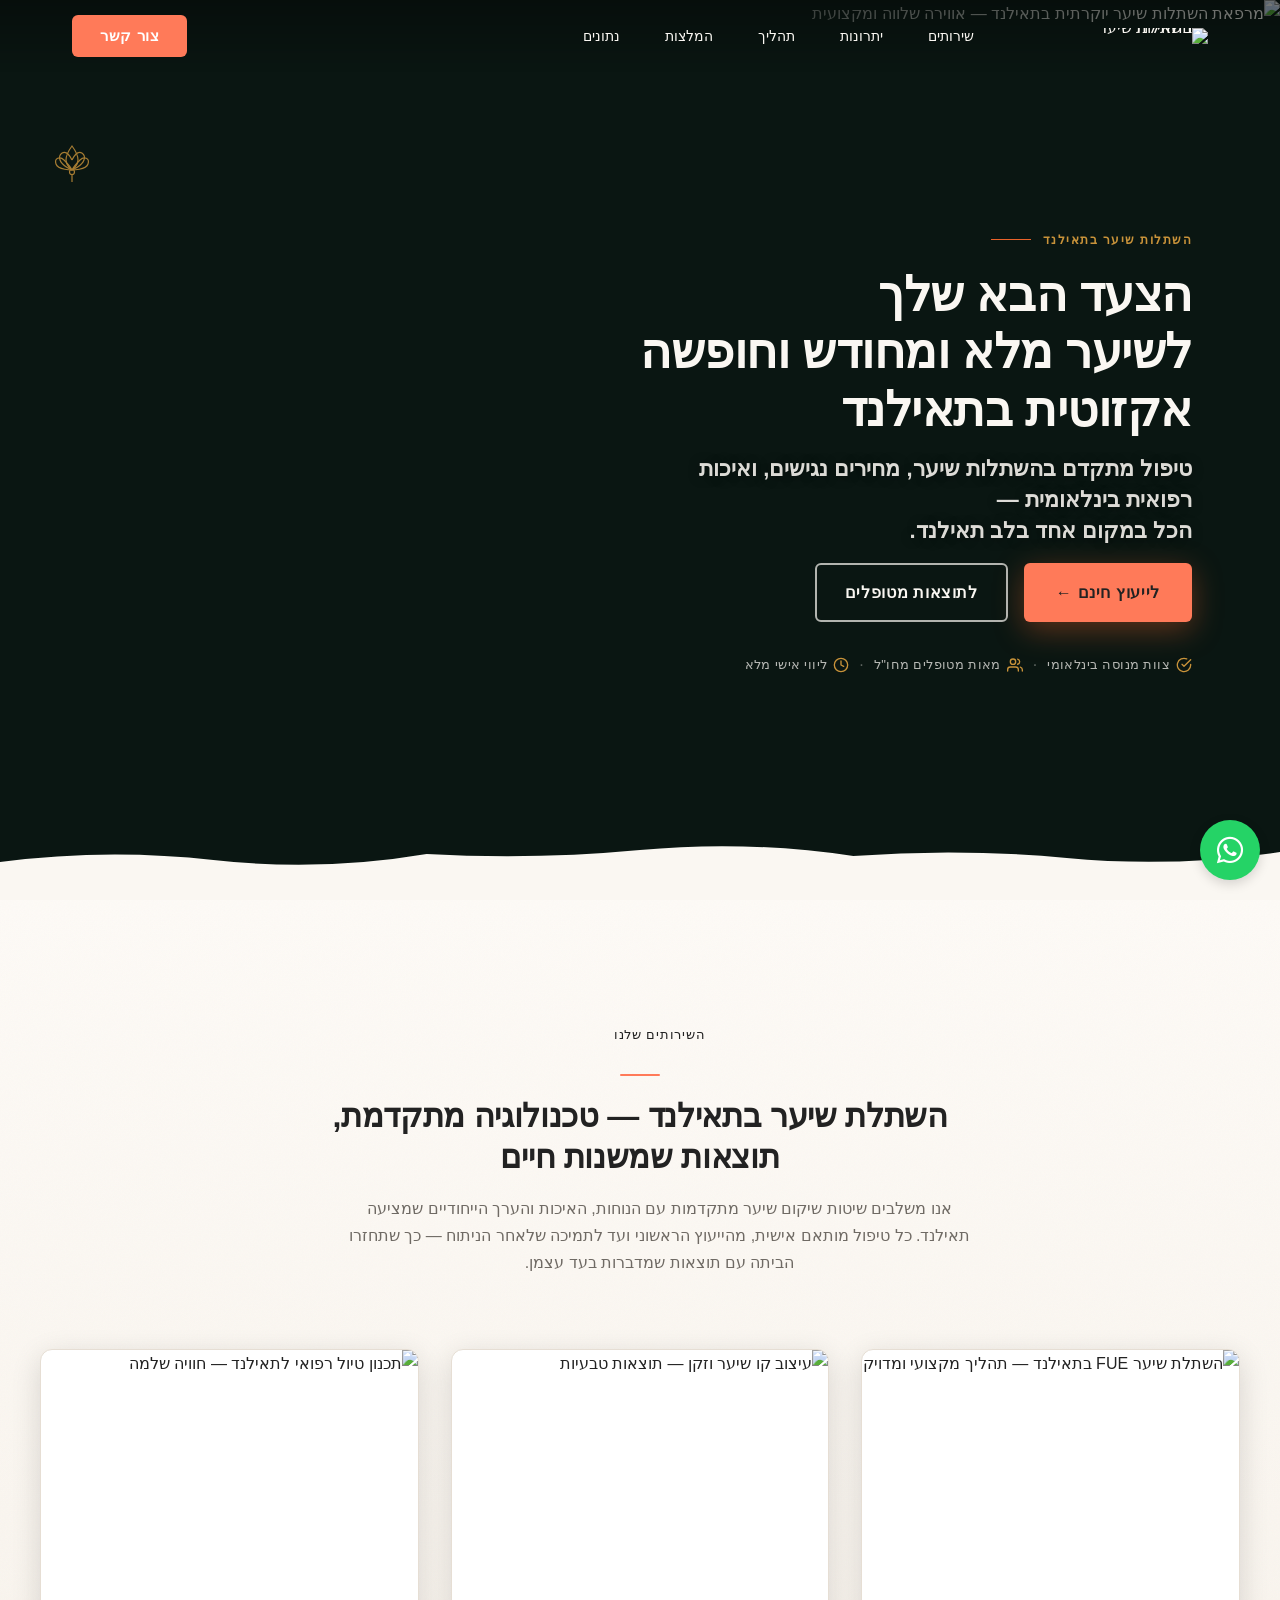
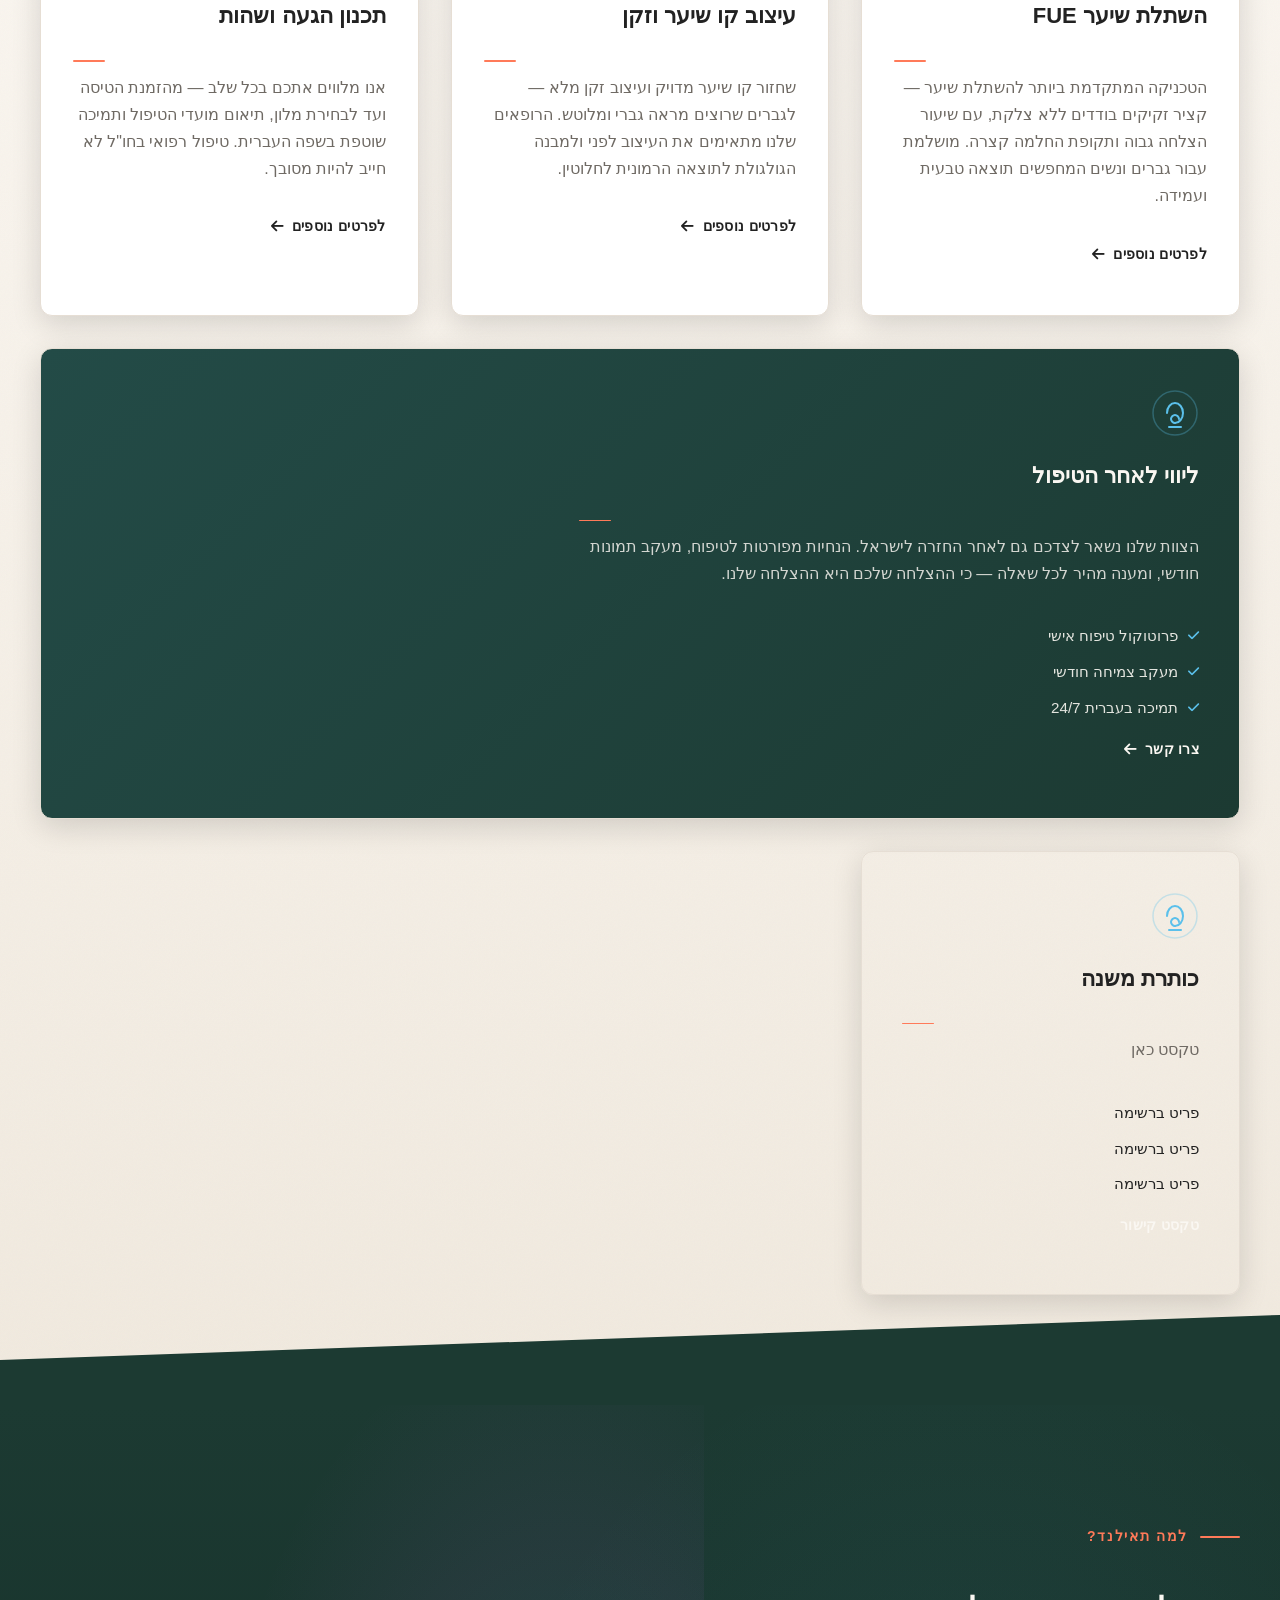
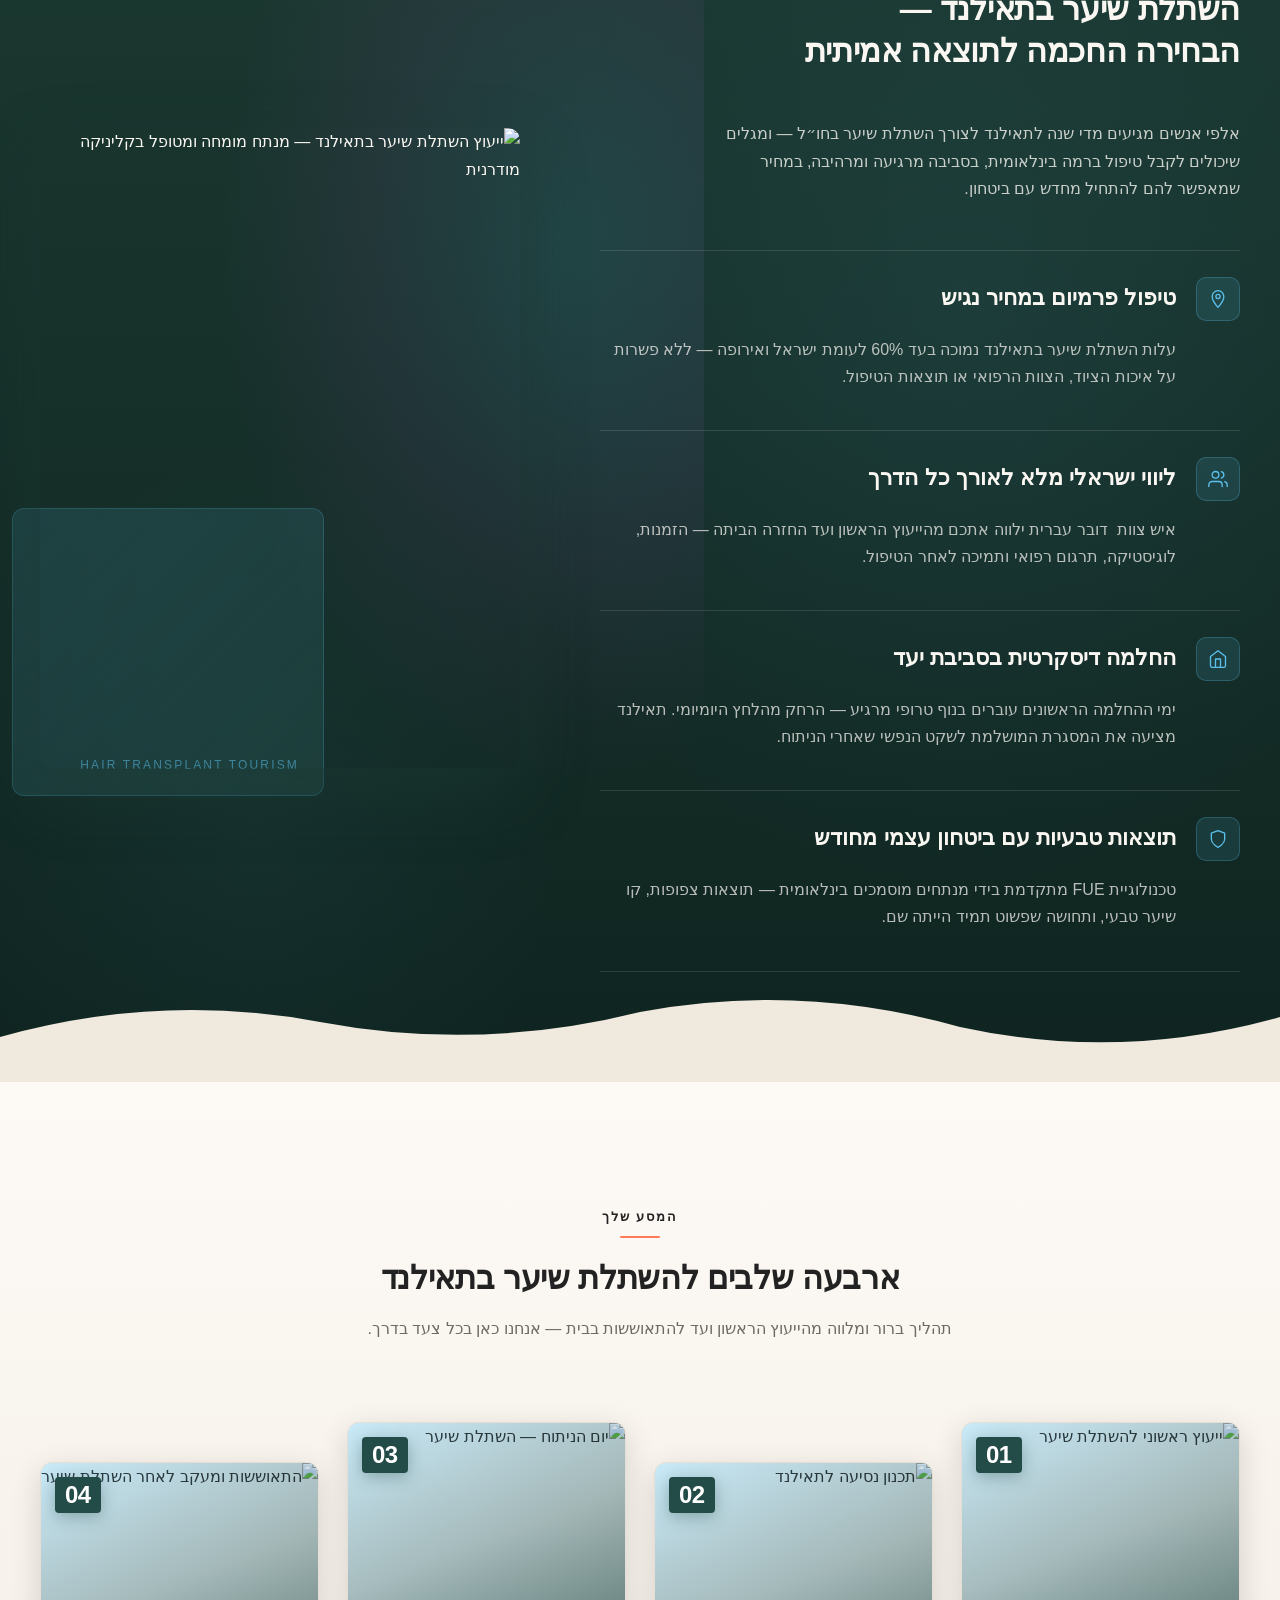
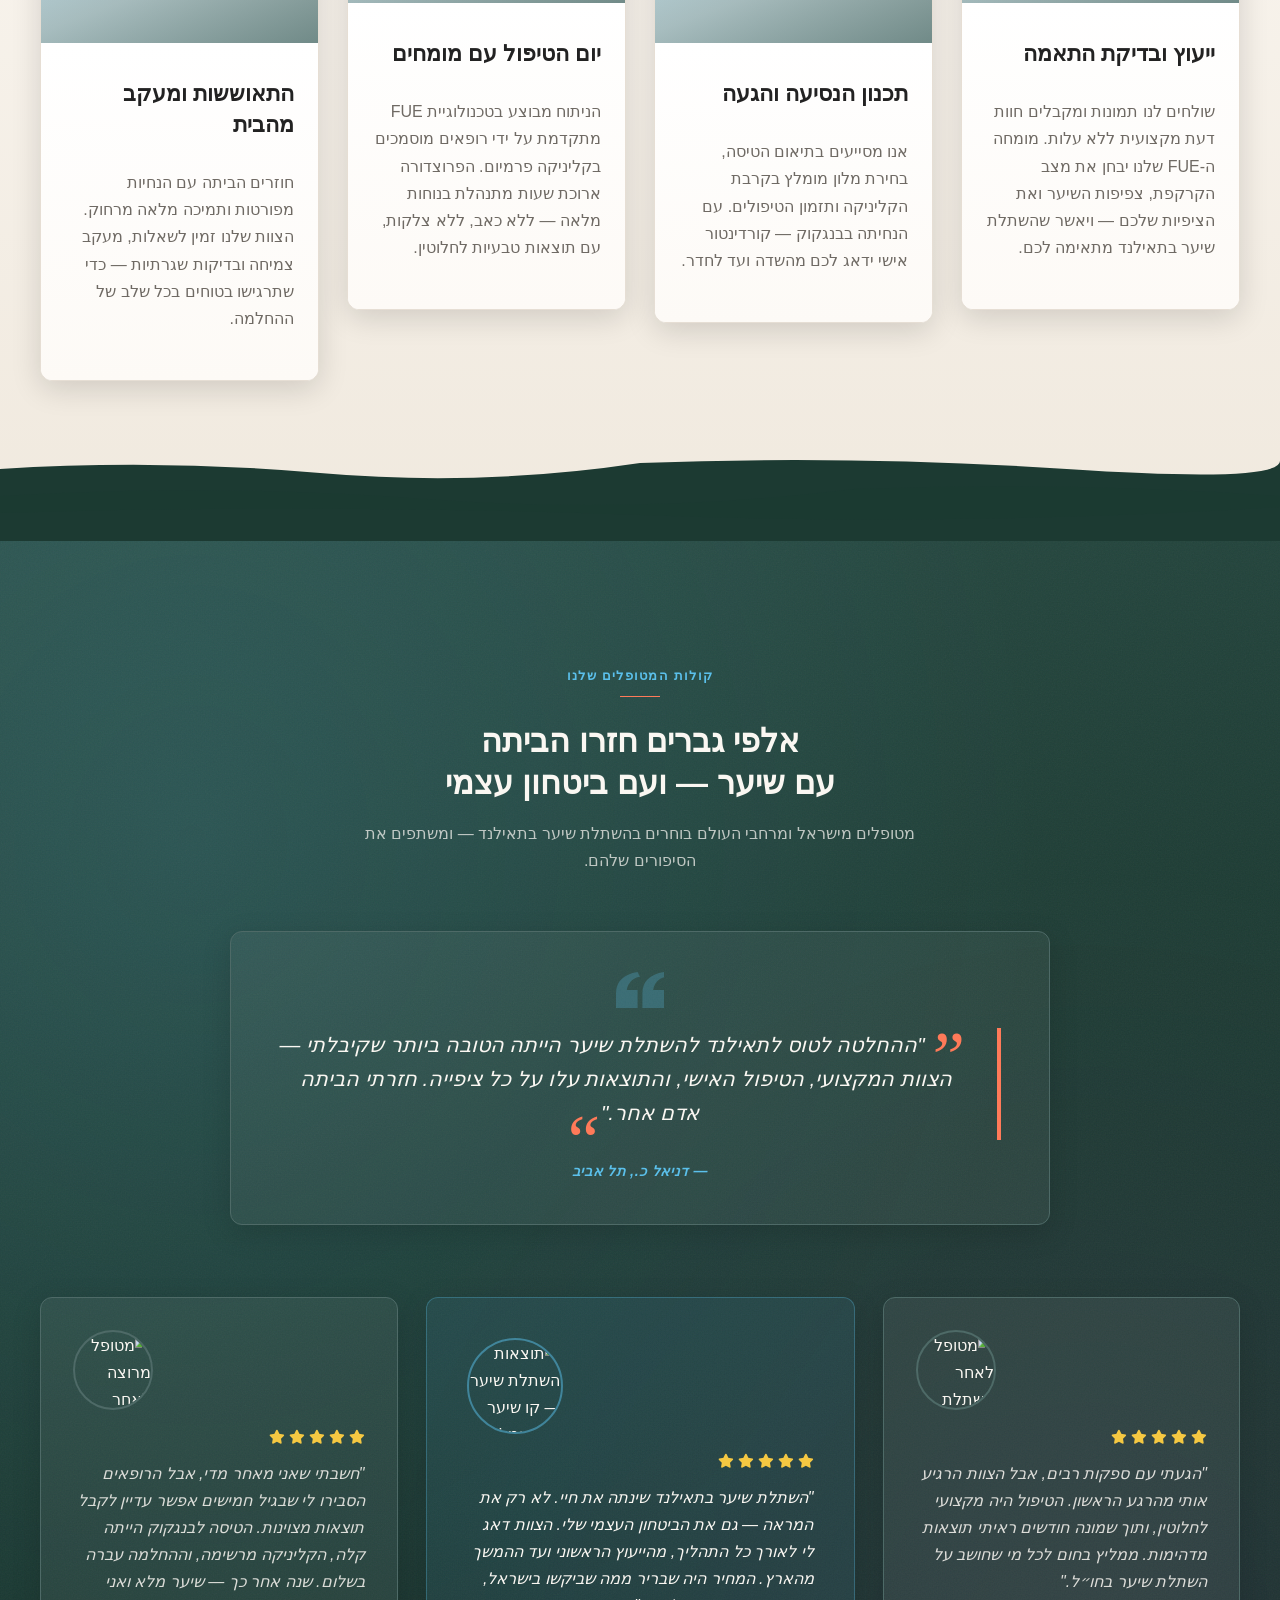
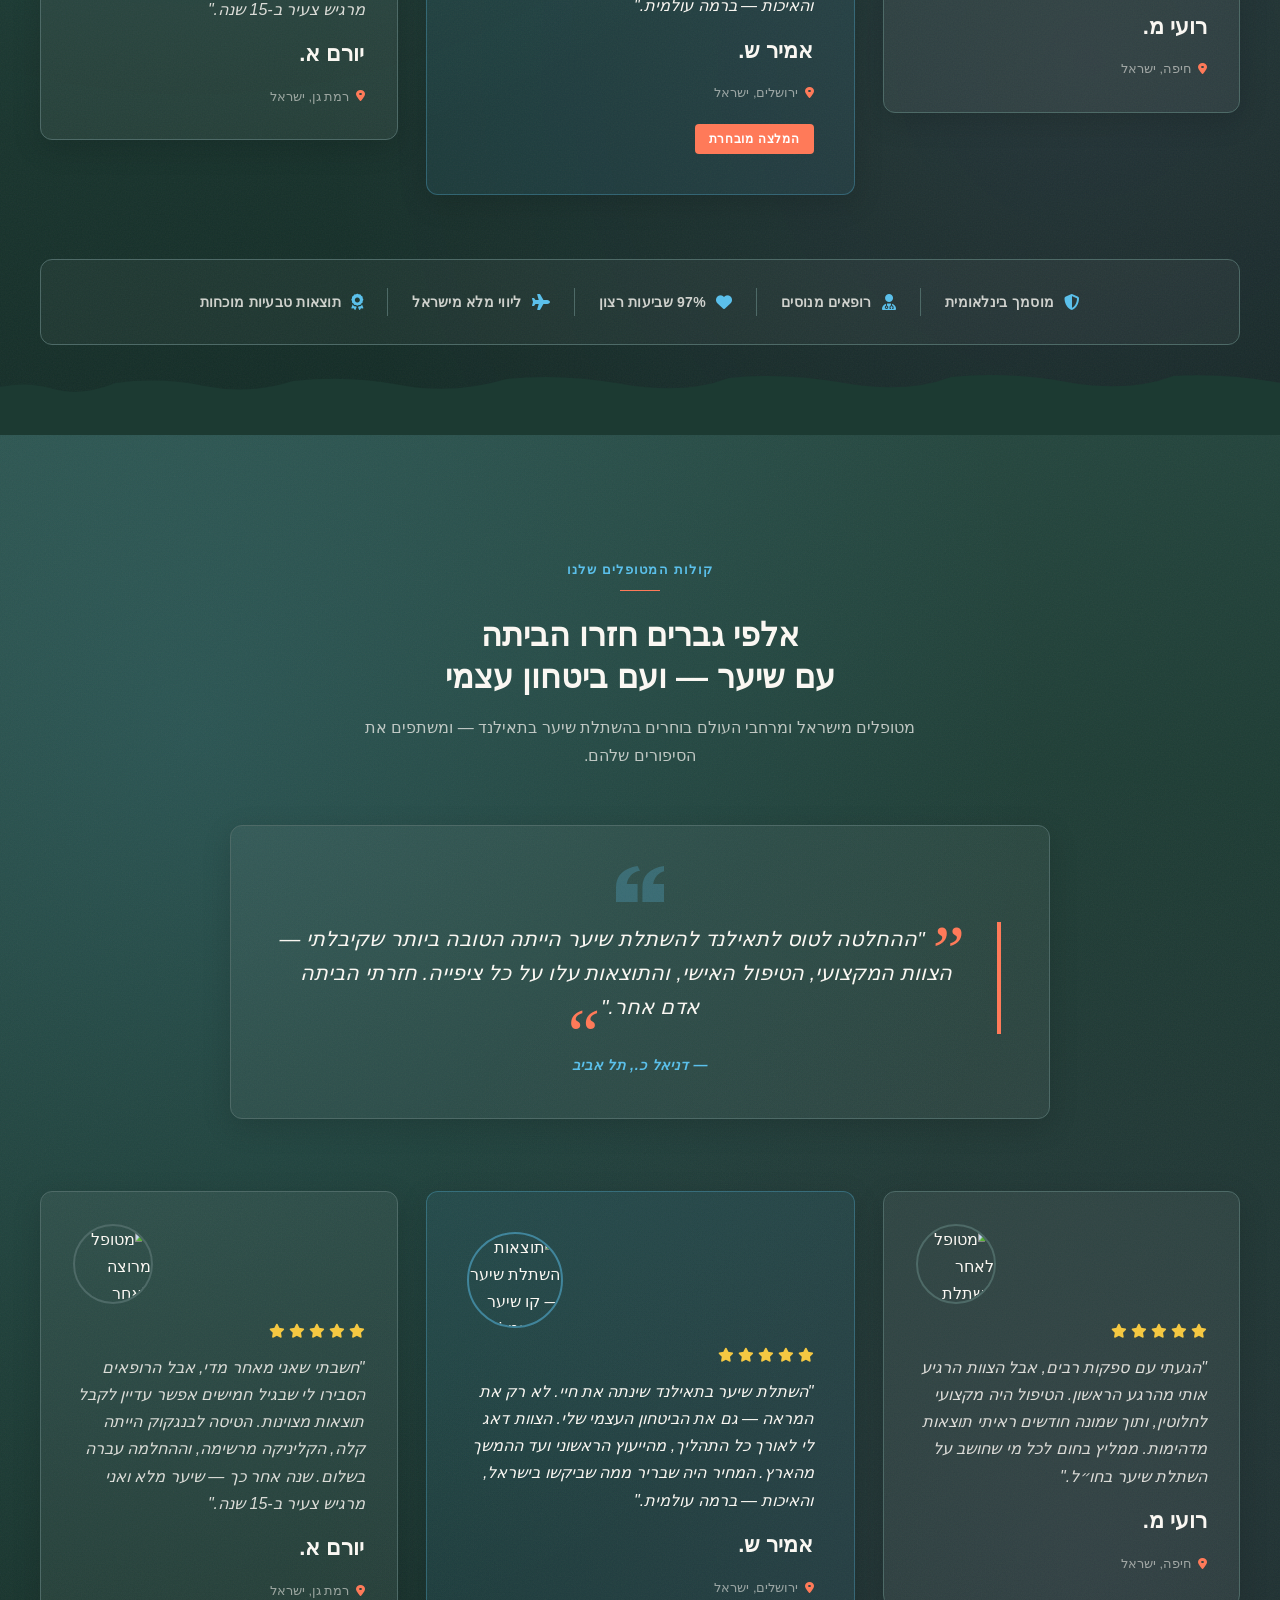
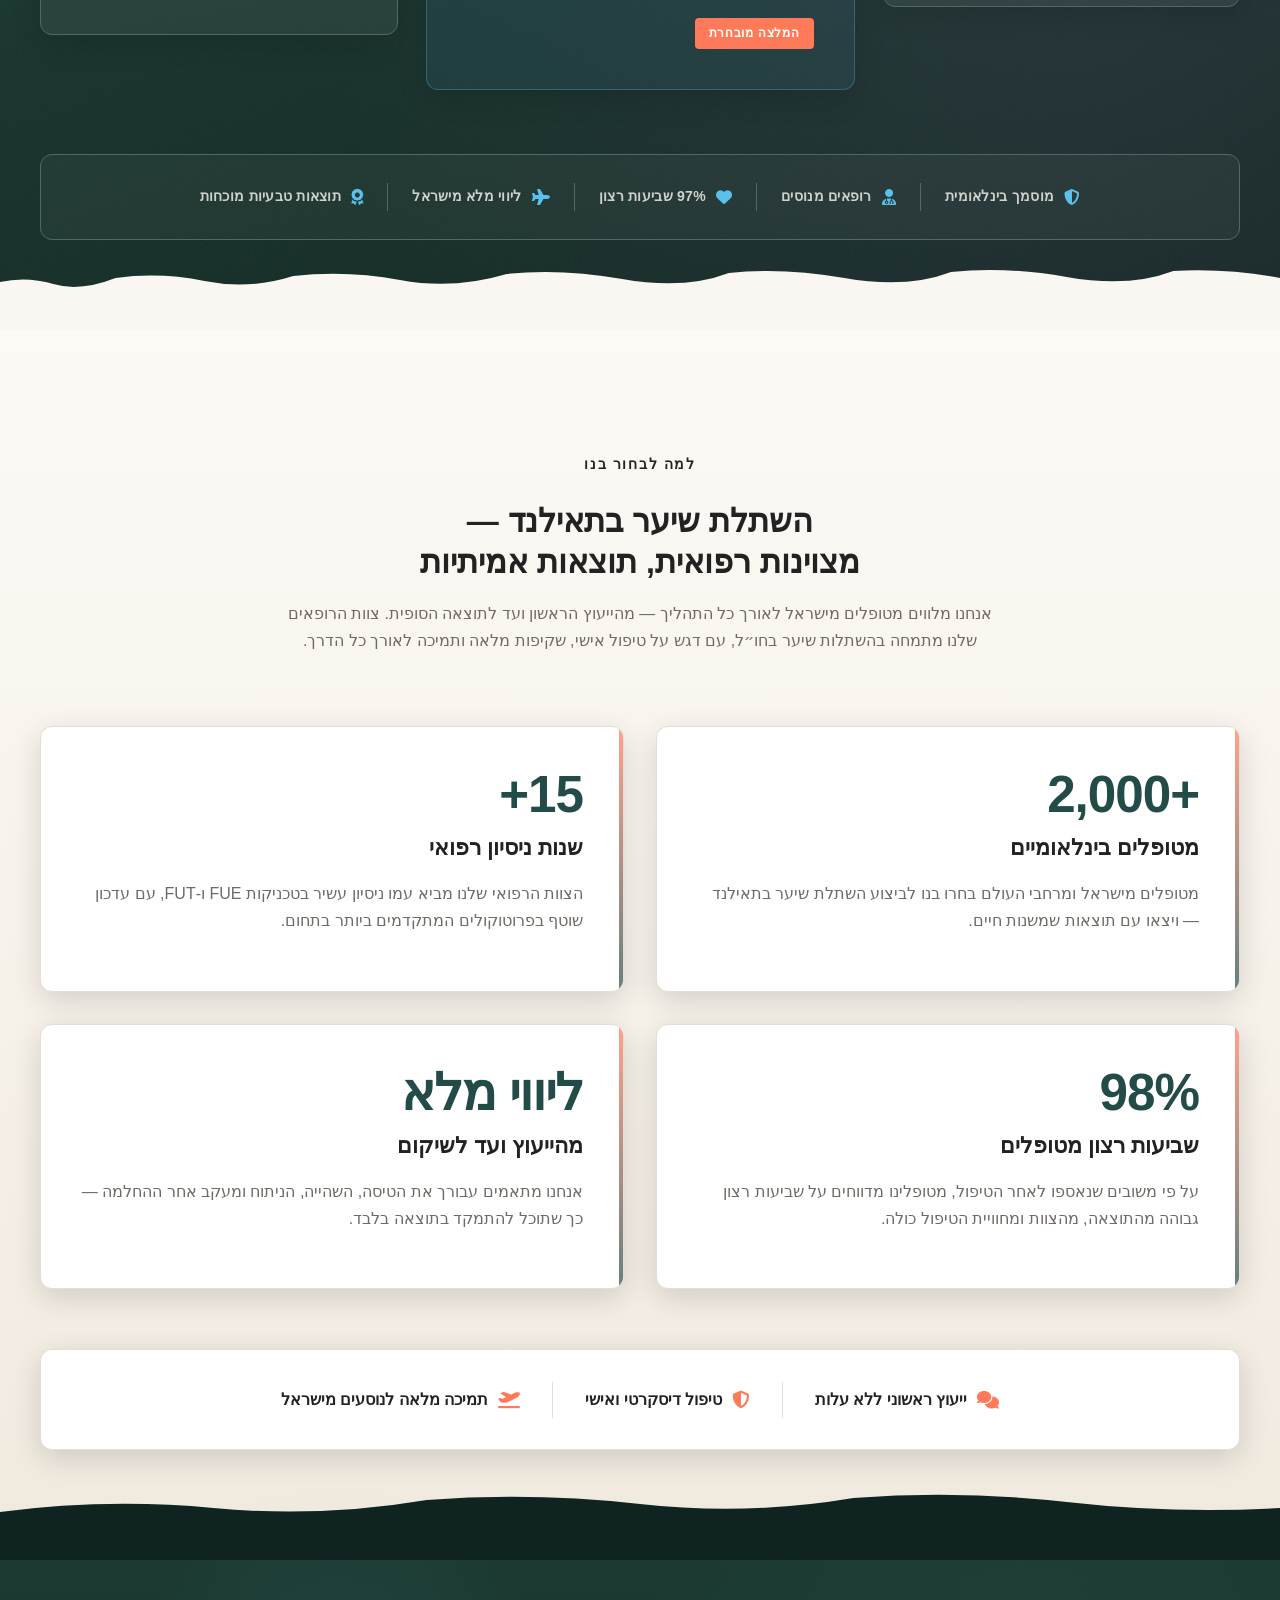
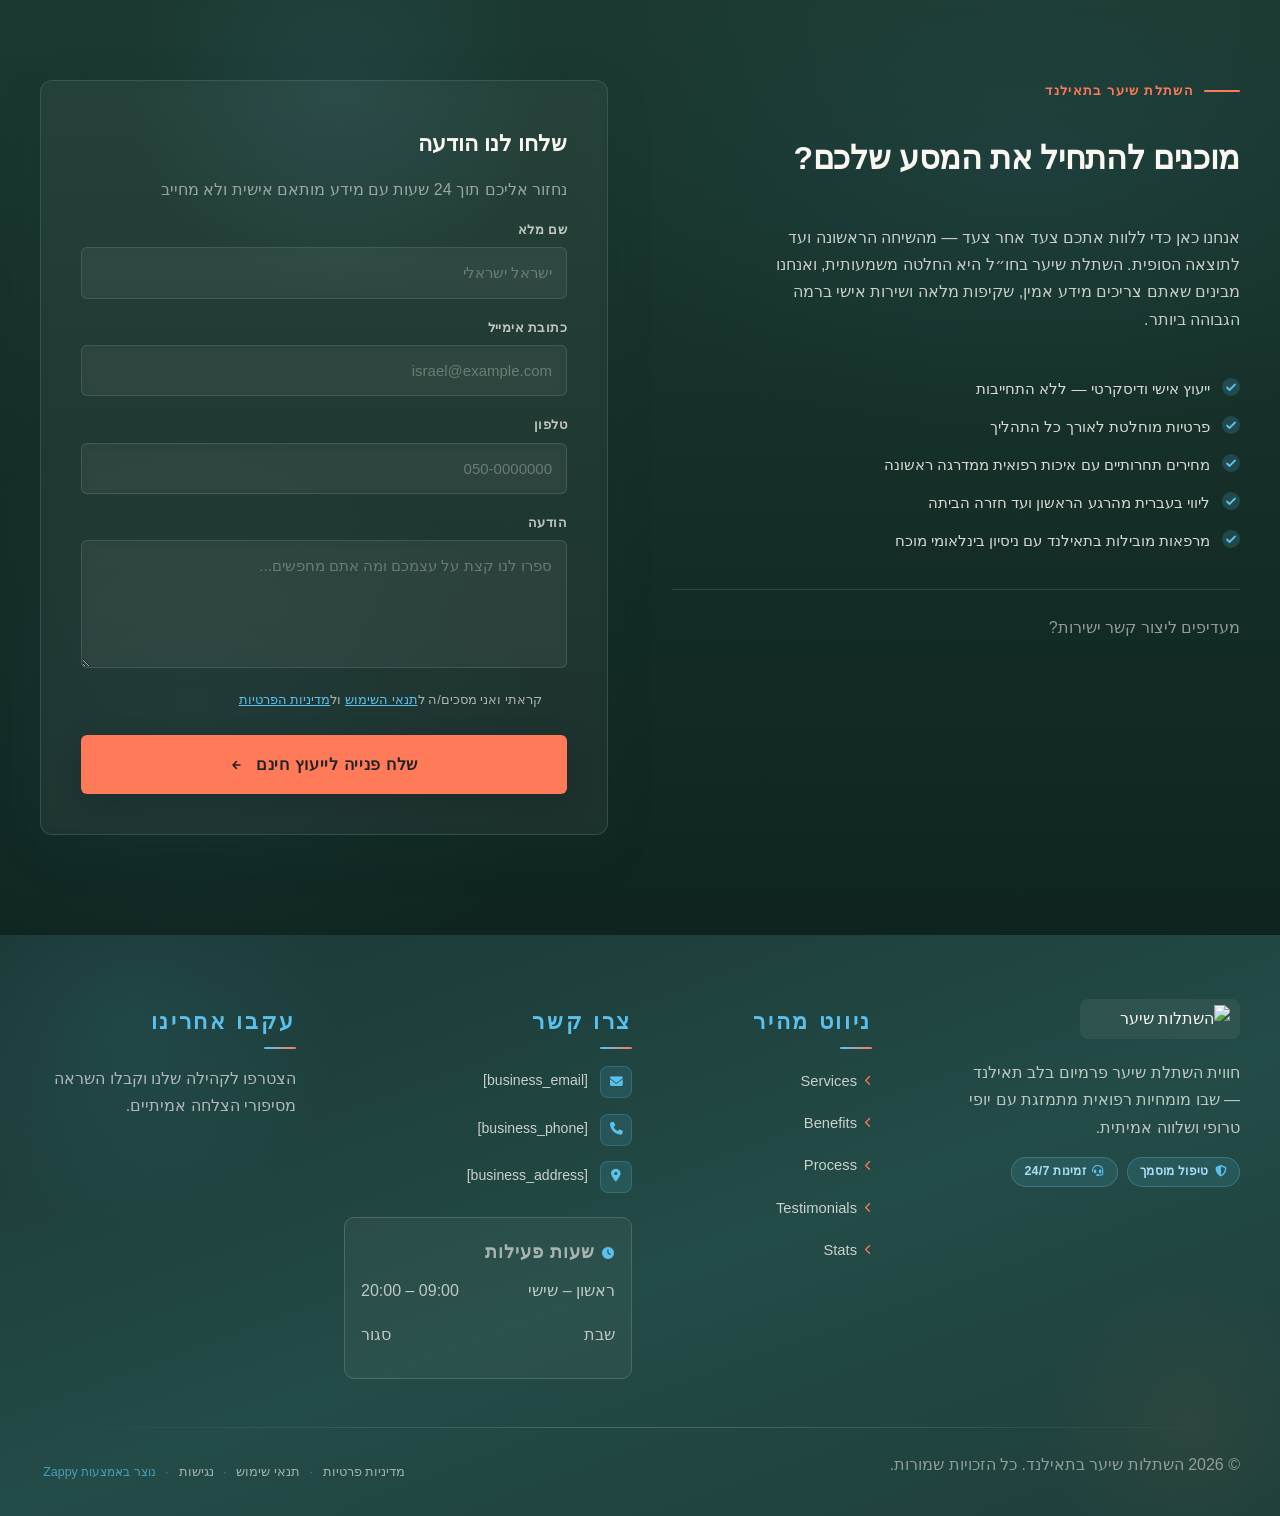
==== commit 2d63cc18: "Incremental sync: 1 page(s) — update_text" ====
--- a/index.html
+++ b/index.html
@@ -815,7 +815,7 @@
     <section data-band-index="0" id="hero" class="index-hero-section" data-layout-spec="בית-hero" dir="rtl" data-hero-type="fullscreen-scrim">
   <!-- Background Image -->
   <div class="index-hero-bg">
-    <img loading="eager" fetchpriority="high" data-hero-bg="true" data-placeholder="index-hero-image-1" data-context="Cinematic full-bleed photograph of a luxurious Thai hair transplant clinic interior: a serene, modern consultation room with warm amber lighting, white marble surfaces, tropical orchid arrangements, and a large window revealing lush Bangkok greenery. In the foreground, a confident man in his late 30s with a full, natural hairline looks at his reflection in a mirror with quiet satisfaction. The atmosphere is editorial and aspirational — calm, premium, and medically credible. Warm teal and gold tones, soft bokeh background." width="1440" height="900" src="/assets/site-index-hero-image-1.webp" alt="מרפאת השתלות שיער יוקרתית בתאילנד — אווירה שלווה ומקצועית" class="index-hero-img">
+    <img loading="eager" fetchpriority="high" data-hero-bg="true" data-placeholder="index-hero-image-1" data-context="Cinematic full-bleed photograph of a luxurious Thai hair transplant clinic interior: a serene, modern consultation room with warm amber lighting, white marble surfaces, tropical orchid arrangements, and a large window revealing lush Bangkok greenery. In the foreground, a confident man in his late 30s with a full, natural hairline looks at his reflection in a mirror with quiet satisfaction. The atmosphere is editorial and aspirational — calm, premium, and medically credible. Warm teal and gold tones, soft bokeh background." width="1440" height="900" src="/assets/site-index-hero-image-1.webp" alt="מרפאת השתלות שיער יוקרתית בתאילנד — אווירה שלווה ומקצועית" class="index-hero-img" data-hero-background="true" data-element-type="image" data-element-id="img-1779261097074-rrwn6jyn2">
   </div>
 
   <!-- Scrim Overlay -->
@@ -845,15 +845,15 @@
       </div>
 
       <!-- H1 -->
-      <h1 class="index-hero-h1">הצעד הבא שלך<br>לשיער מלא ומחודש</h1>
+      <h1 class="index-hero-h1" style="">הצעד הבא שלך<br>לשיער מלא ומחודש וחופשה אקזוטית בתאילנד</h1>
 
       <!-- H3 Subtitle -->
       <h3 class="index-hero-h3">טיפול מתקדם בהשתלות שיער, מחירים נגישים, ואיכות רפואית בינלאומית —<br class="index-hero-br-desktop"> הכל במקום אחד בלב תאילנד.</h3>
 
       <!-- CTA Buttons -->
       <div class="index-hero-ctas">
-        <a href="#contact" class="index-hero-btn-primary">לייעוץ חינם ←</a>
-        <a href="#results" class="index-hero-btn-secondary">לתוצאות מטופלים</a>
+        <a href="#contact" class="index-hero-btn-primary" style="color: rgb(34, 34, 34) !important;" data-element-type="button" data-element-id="btn-1779261097069-43gpf3qnq" data-native-element="true">לייעוץ חינם ←</a>
+        <a href="#results" class="index-hero-btn-secondary" data-element-type="button" data-element-id="btn-1779261097069-6upmcwglr" data-native-element="true">לתוצאות מטופלים</a>
       </div>
 
       <!-- Trust Micro-line -->
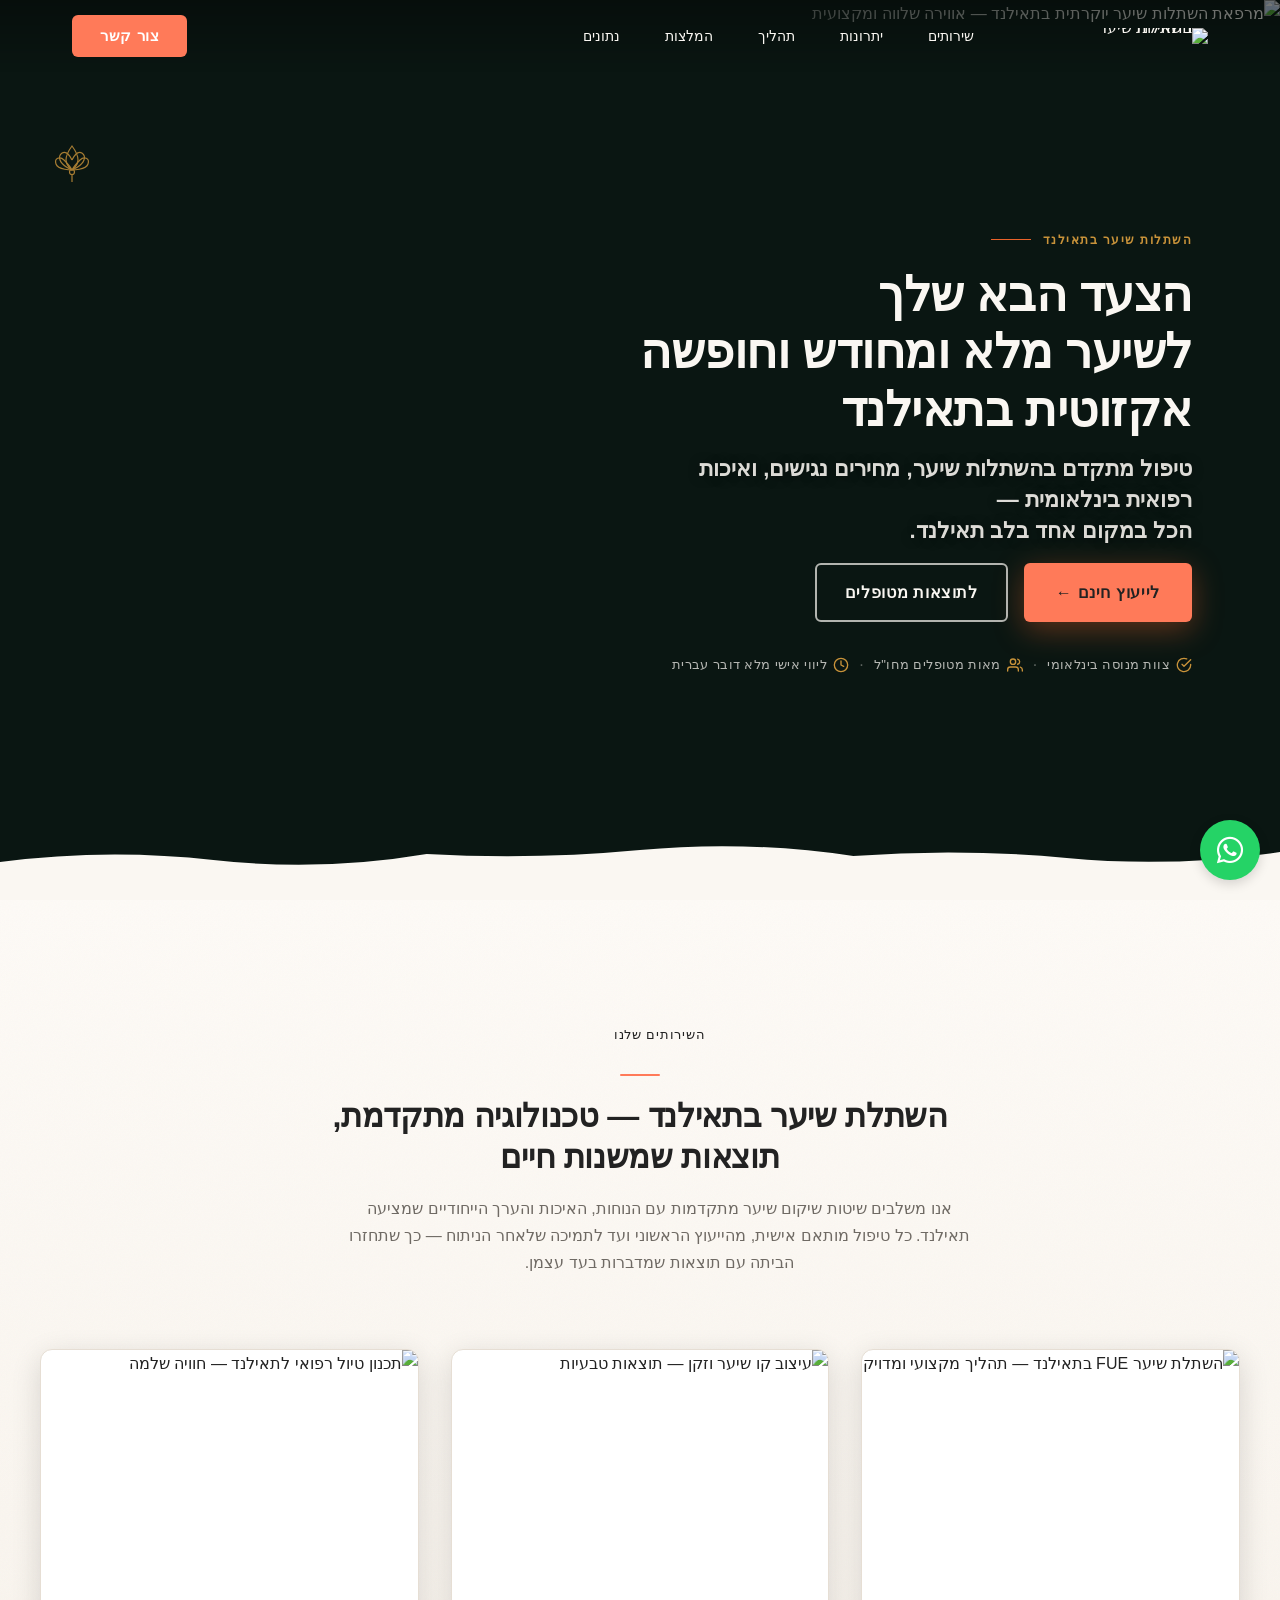
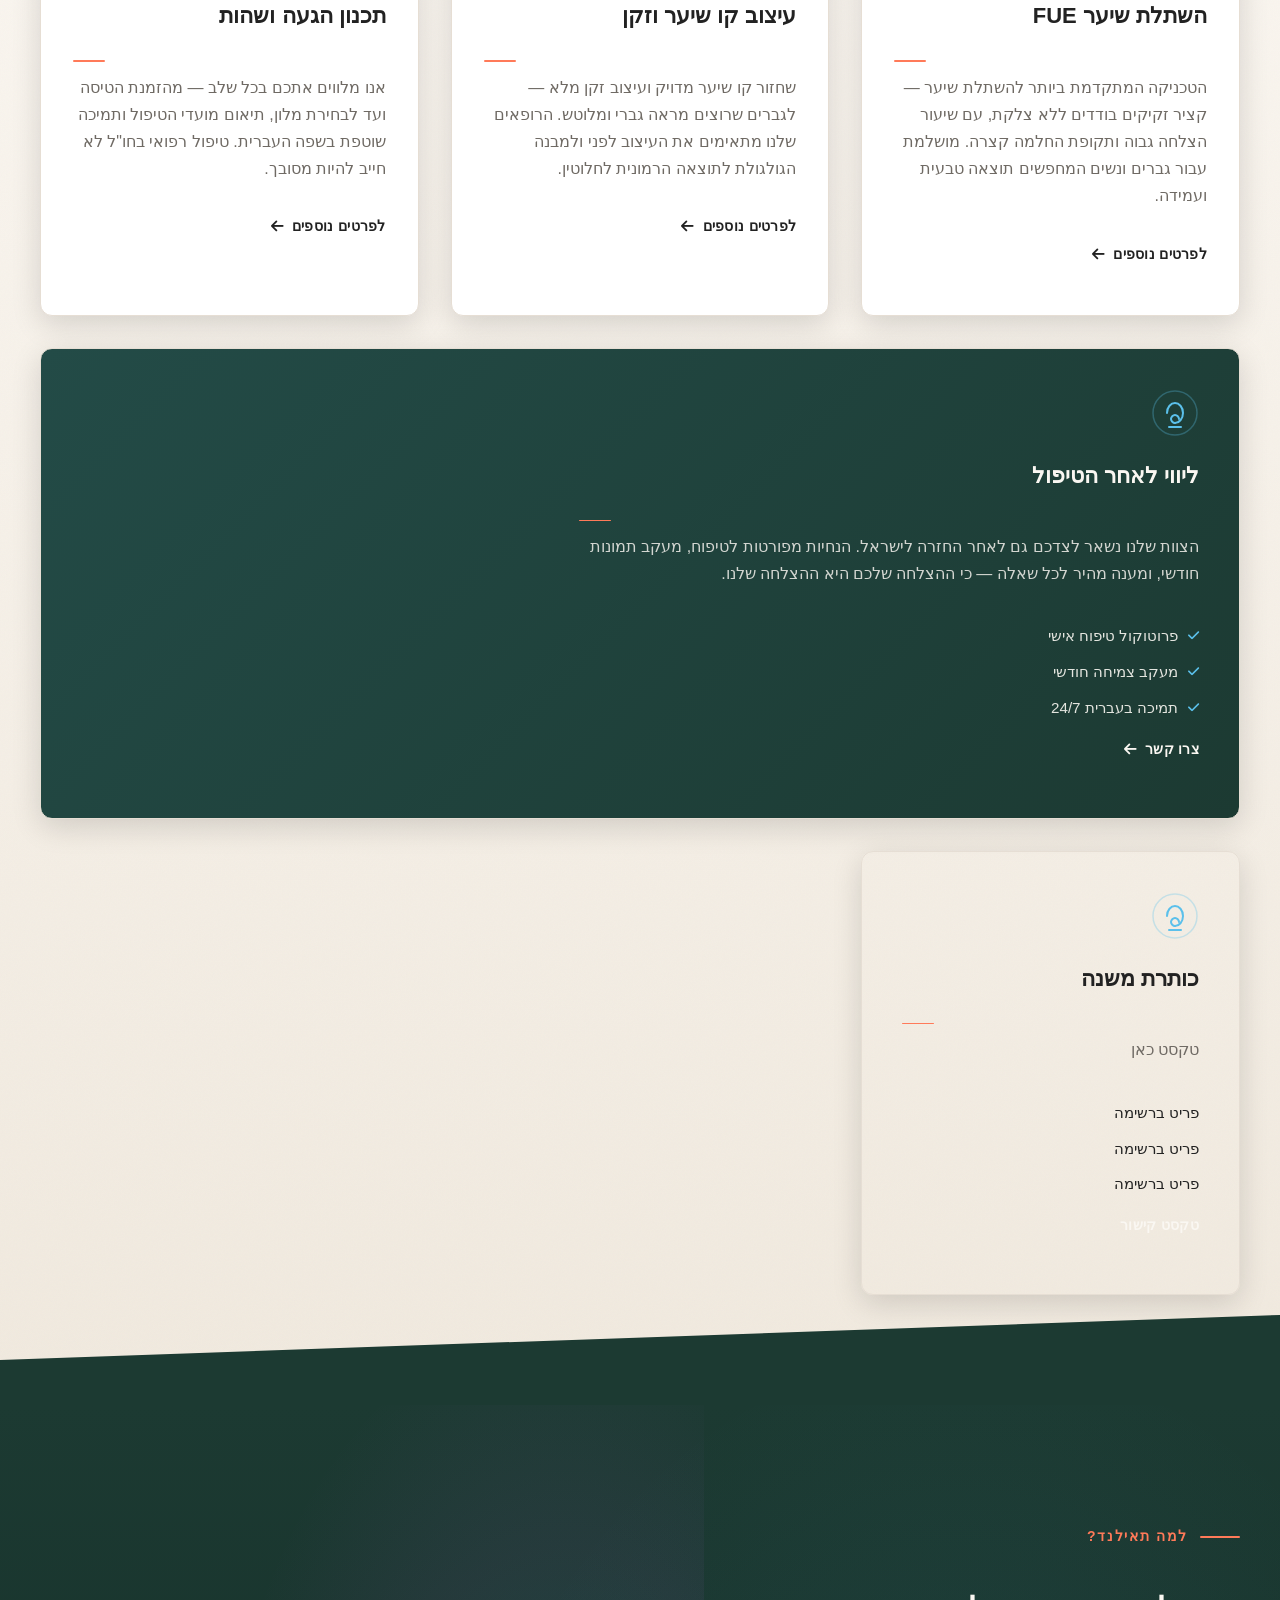
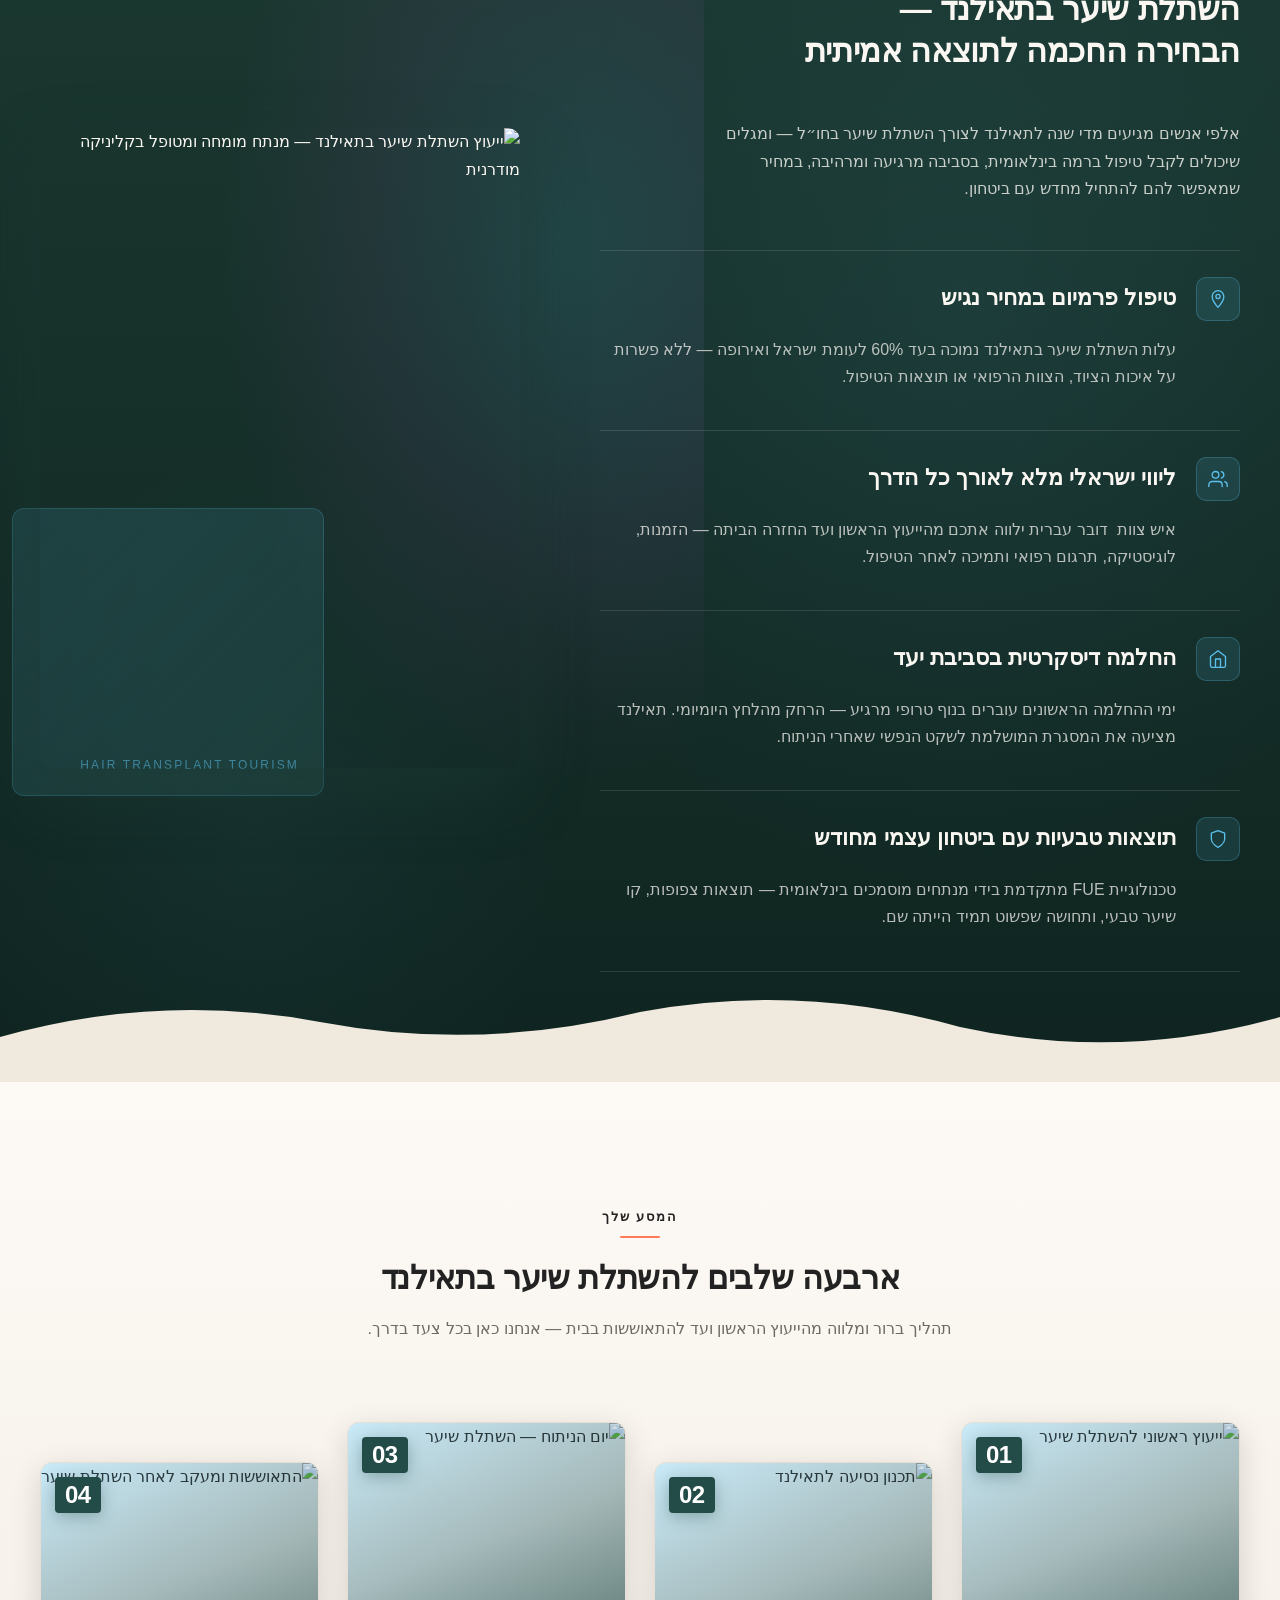
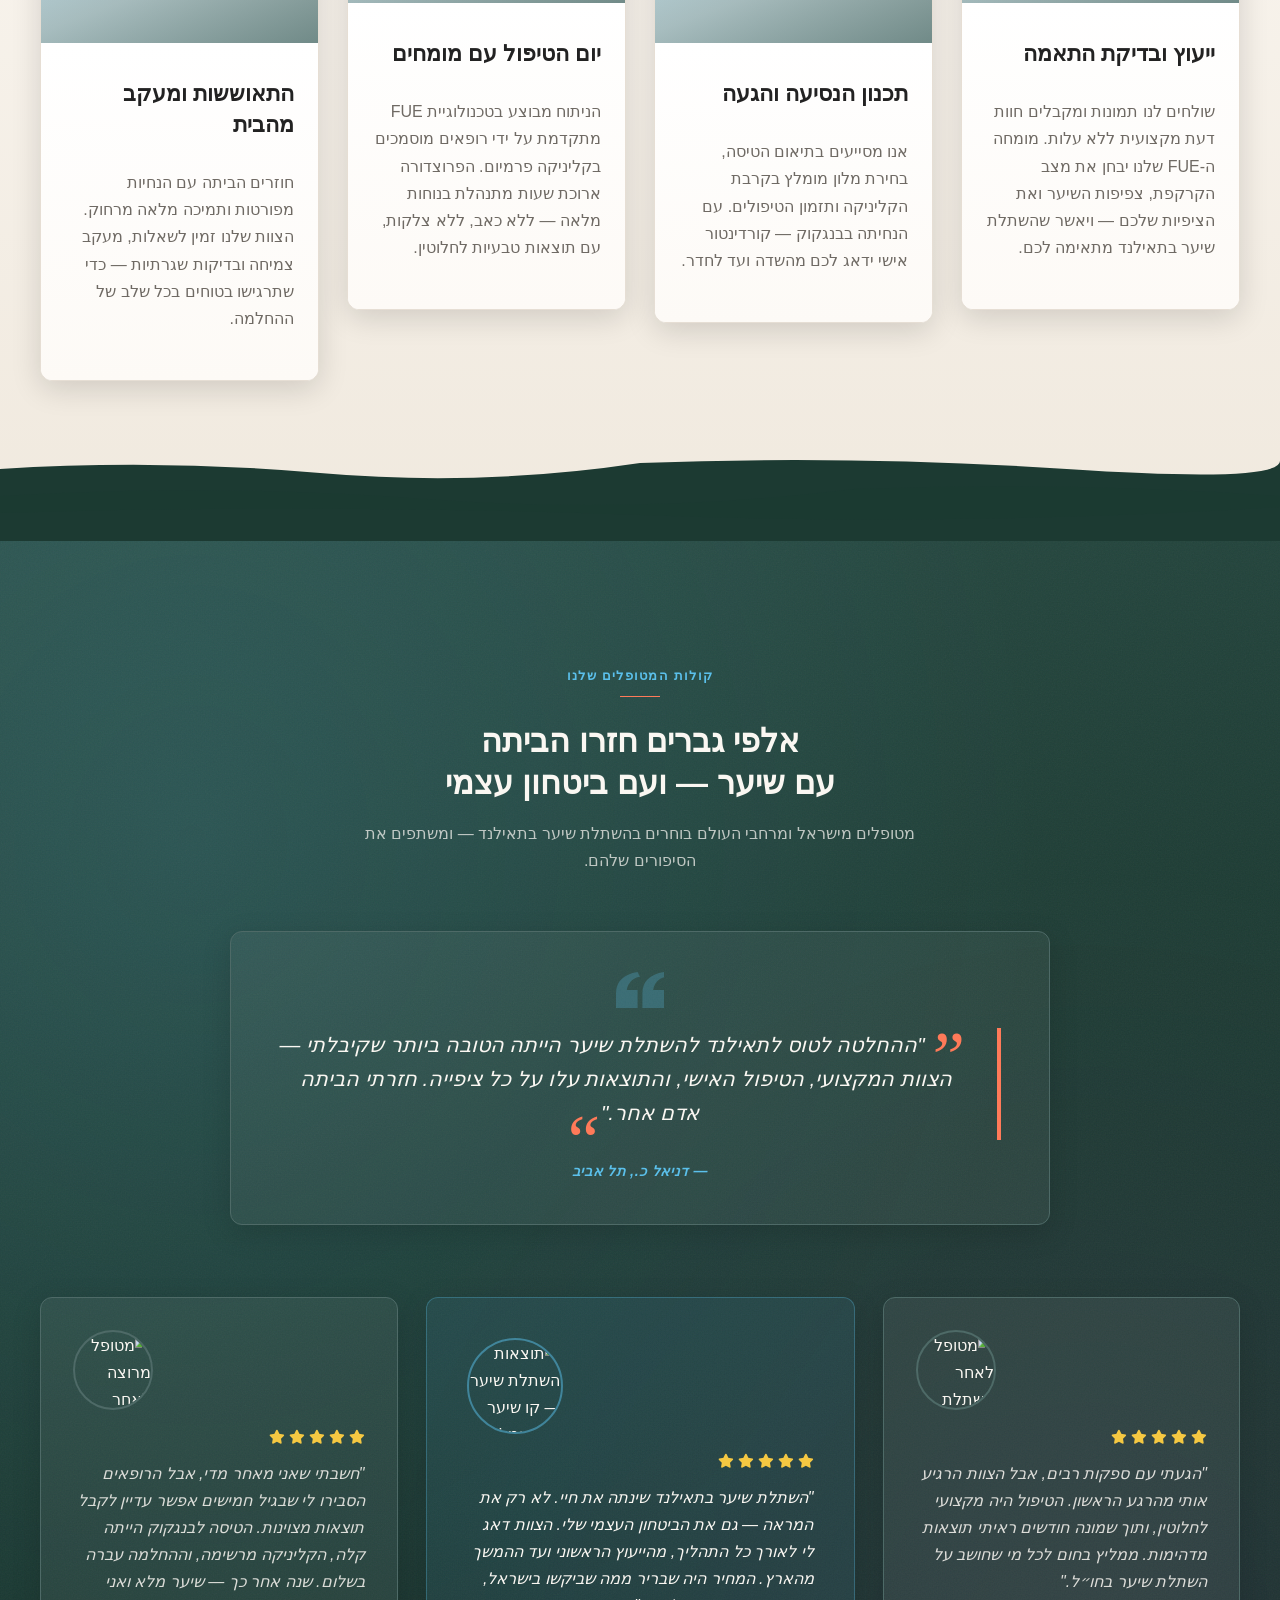
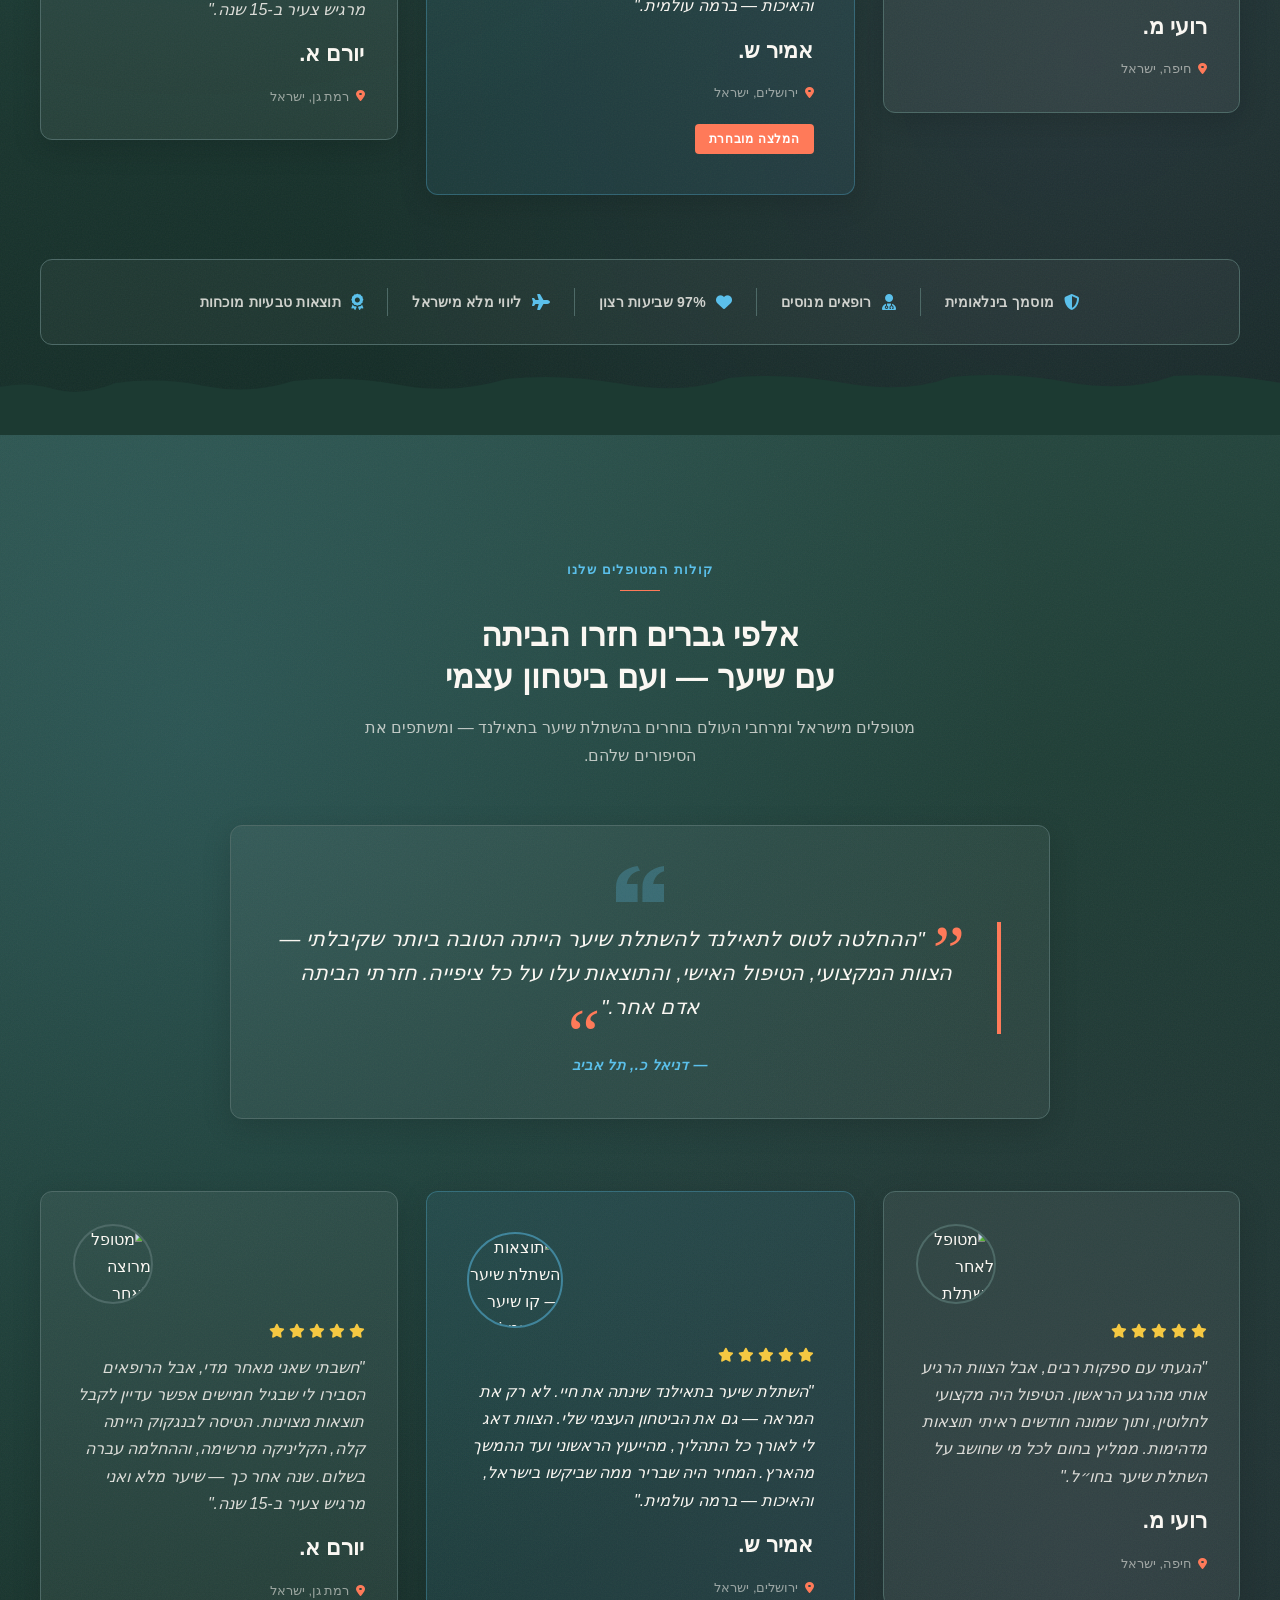
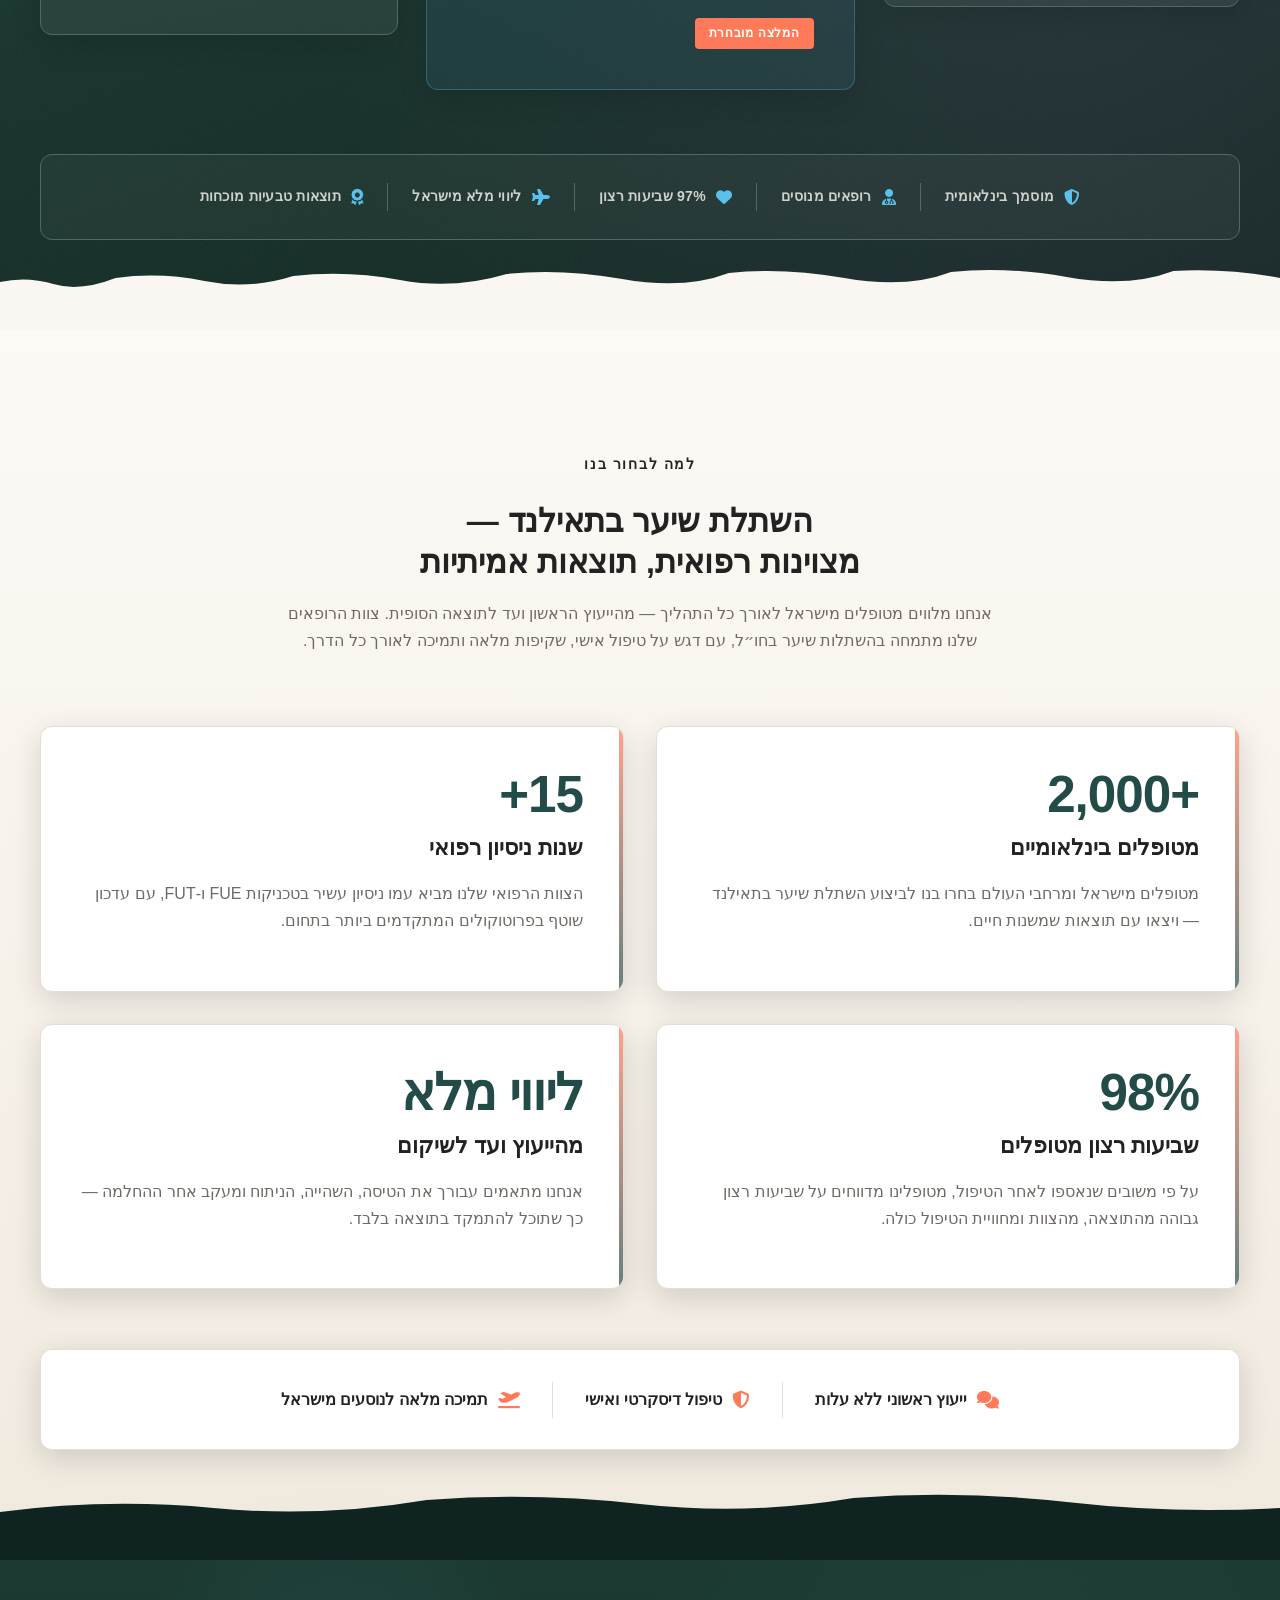
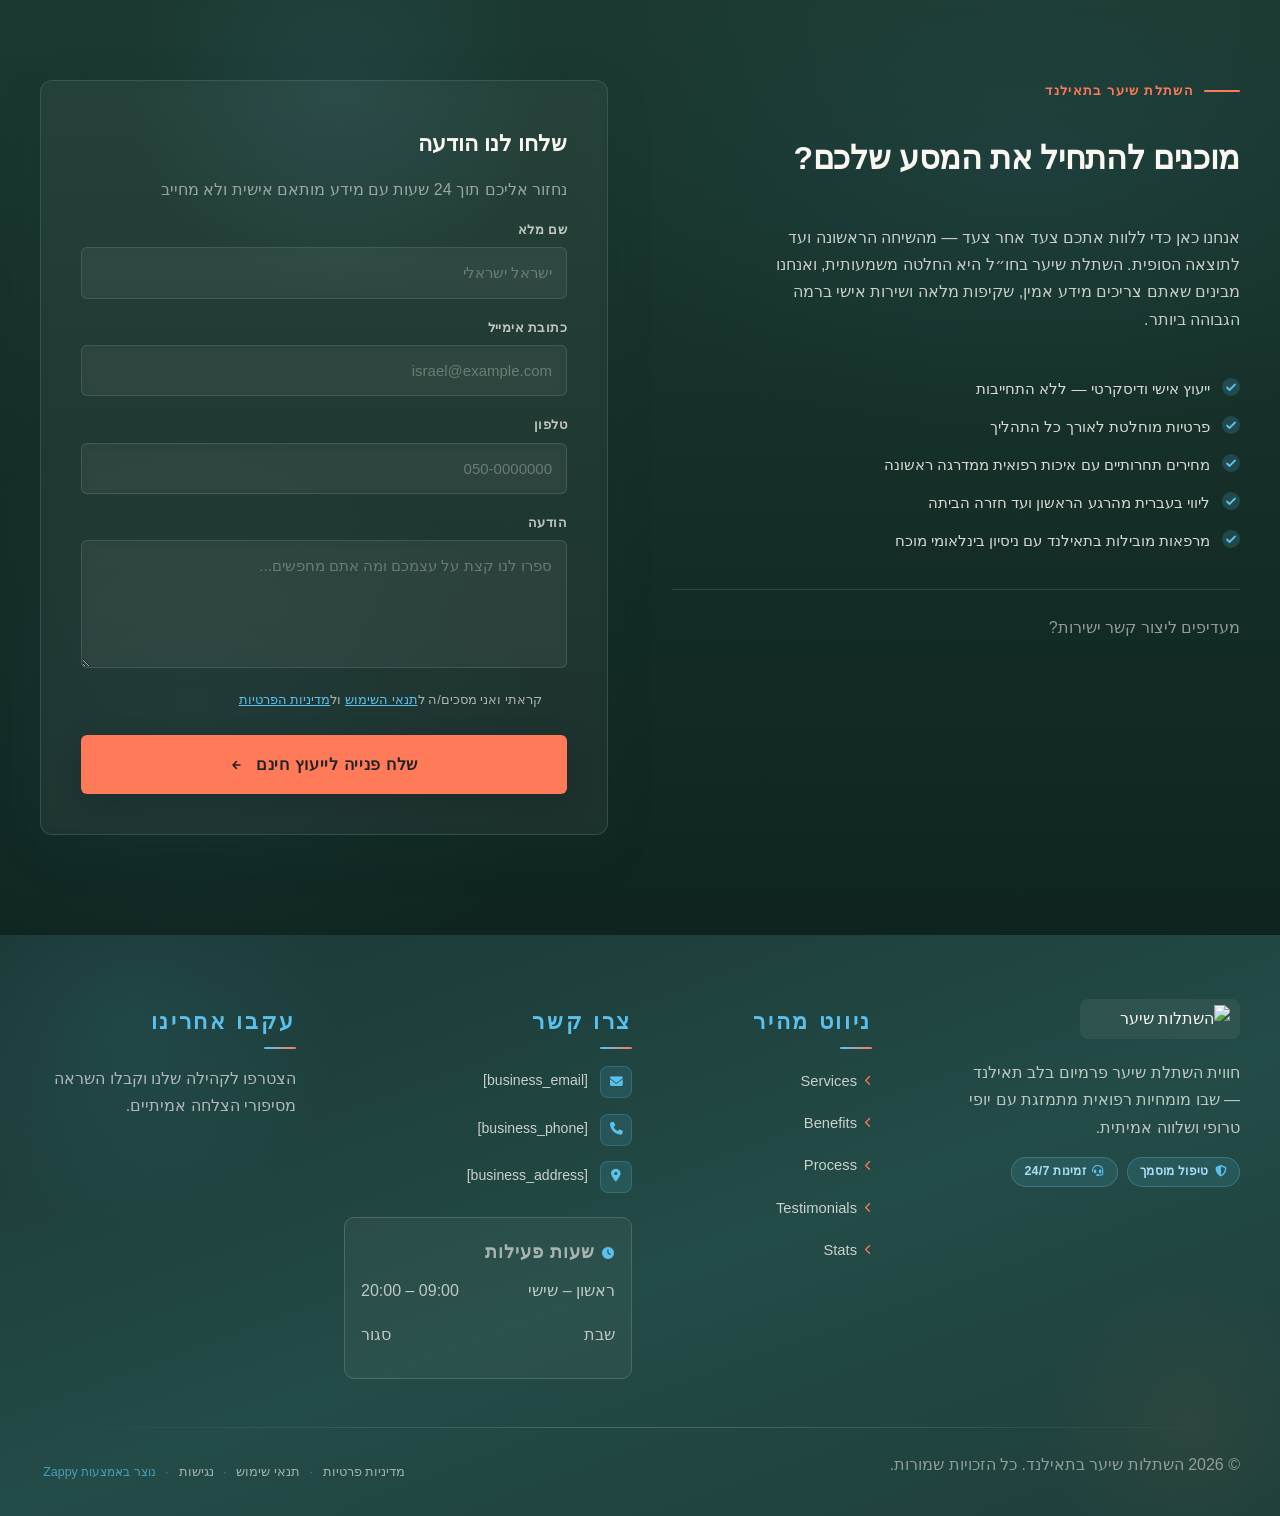
==== commit c65c5363: "Incremental sync: 1 page(s) — update_text" ====
--- a/index.html
+++ b/index.html
@@ -848,7 +848,7 @@
       <h1 class="index-hero-h1" style="">הצעד הבא שלך<br>לשיער מלא ומחודש וחופשה אקזוטית בתאילנד</h1>
 
       <!-- H3 Subtitle -->
-      <h3 class="index-hero-h3">טיפול מתקדם בהשתלות שיער, מחירים נגישים, ואיכות רפואית בינלאומית —<br class="index-hero-br-desktop"> הכל במקום אחד בלב תאילנד.</h3>
+      <h3 class="index-hero-h3" style="">טיפול מתקדם בהשתלות שיער, מחירים נגישים, ואיכות רפואית בינלאומית —<br class="index-hero-br-desktop"> הכל במקום אחד בלב תאילנד.</h3>
 
       <!-- CTA Buttons -->
       <div class="index-hero-ctas">
@@ -857,21 +857,20 @@
       </div>
 
       <!-- Trust Micro-line -->
-      <div class="index-hero-trust">
+      <div class="index-hero-trust" style="">
         <span class="index-hero-trust-item">
-          <svg data-element-type="icon" data-icon-type="svg" width="16" height="16" viewBox="0 0 24 24" fill="none" stroke="currentColor" stroke-width="2" stroke-linecap="round" stroke-linejoin="round" aria-hidden="true"><path d="M22 11.08V12a10 10 0 1 1-5.93-9.14"></path><polyline points="22 4 12 14.01 9 11.01"></polyline></svg>
+          <svg data-element-type="icon" data-icon-type="svg" width="16" height="16" viewBox="0 0 24 24" fill="none" stroke="currentColor" stroke-width="2" stroke-linecap="round" stroke-linejoin="round" aria-hidden="true" style="cursor: pointer;"><path d="M22 11.08V12a10 10 0 1 1-5.93-9.14"></path><polyline points="22 4 12 14.01 9 11.01"></polyline></svg>
           צוות מנוסה בינלאומי
         </span>
         <span class="index-hero-trust-dot" aria-hidden="true">·</span>
         <span class="index-hero-trust-item">
-          <svg data-element-type="icon" data-icon-type="svg" width="16" height="16" viewBox="0 0 24 24" fill="none" stroke="currentColor" stroke-width="2" stroke-linecap="round" stroke-linejoin="round" aria-hidden="true"><path d="M17 21v-2a4 4 0 0 0-4-4H5a4 4 0 0 0-4 4v2"></path><circle cx="9" cy="7" r="4"></circle><path d="M23 21v-2a4 4 0 0 0-3-3.87"></path><path d="M16 3.13a4 4 0 0 1 0 7.75"></path></svg>
+          <svg data-element-type="icon" data-icon-type="svg" width="16" height="16" viewBox="0 0 24 24" fill="none" stroke="currentColor" stroke-width="2" stroke-linecap="round" stroke-linejoin="round" aria-hidden="true" style="cursor: pointer;"><path d="M17 21v-2a4 4 0 0 0-4-4H5a4 4 0 0 0-4 4v2"></path><circle cx="9" cy="7" r="4"></circle><path d="M23 21v-2a4 4 0 0 0-3-3.87"></path><path d="M16 3.13a4 4 0 0 1 0 7.75"></path></svg>
           מאות מטופלים מחו"ל
         </span>
         <span class="index-hero-trust-dot" aria-hidden="true">·</span>
         <span class="index-hero-trust-item">
-          <svg data-element-type="icon" data-icon-type="svg" width="16" height="16" viewBox="0 0 24 24" fill="none" stroke="currentColor" stroke-width="2" stroke-linecap="round" stroke-linejoin="round" aria-hidden="true"><circle cx="12" cy="12" r="10"></circle><polyline points="12 6 12 12 16 14"></polyline></svg>
-          ליווי אישי מלא
-        </span>
+          <svg data-element-type="icon" data-icon-type="svg" width="16" height="16" viewBox="0 0 24 24" fill="none" stroke="currentColor" stroke-width="2" stroke-linecap="round" stroke-linejoin="round" aria-hidden="true" style="cursor: pointer;"><circle cx="12" cy="12" r="10"></circle><polyline points="12 6 12 12 16 14"></polyline></svg>
+          ליווי אישי מלא דובר עברית</span>
       </div>
 
     </div>
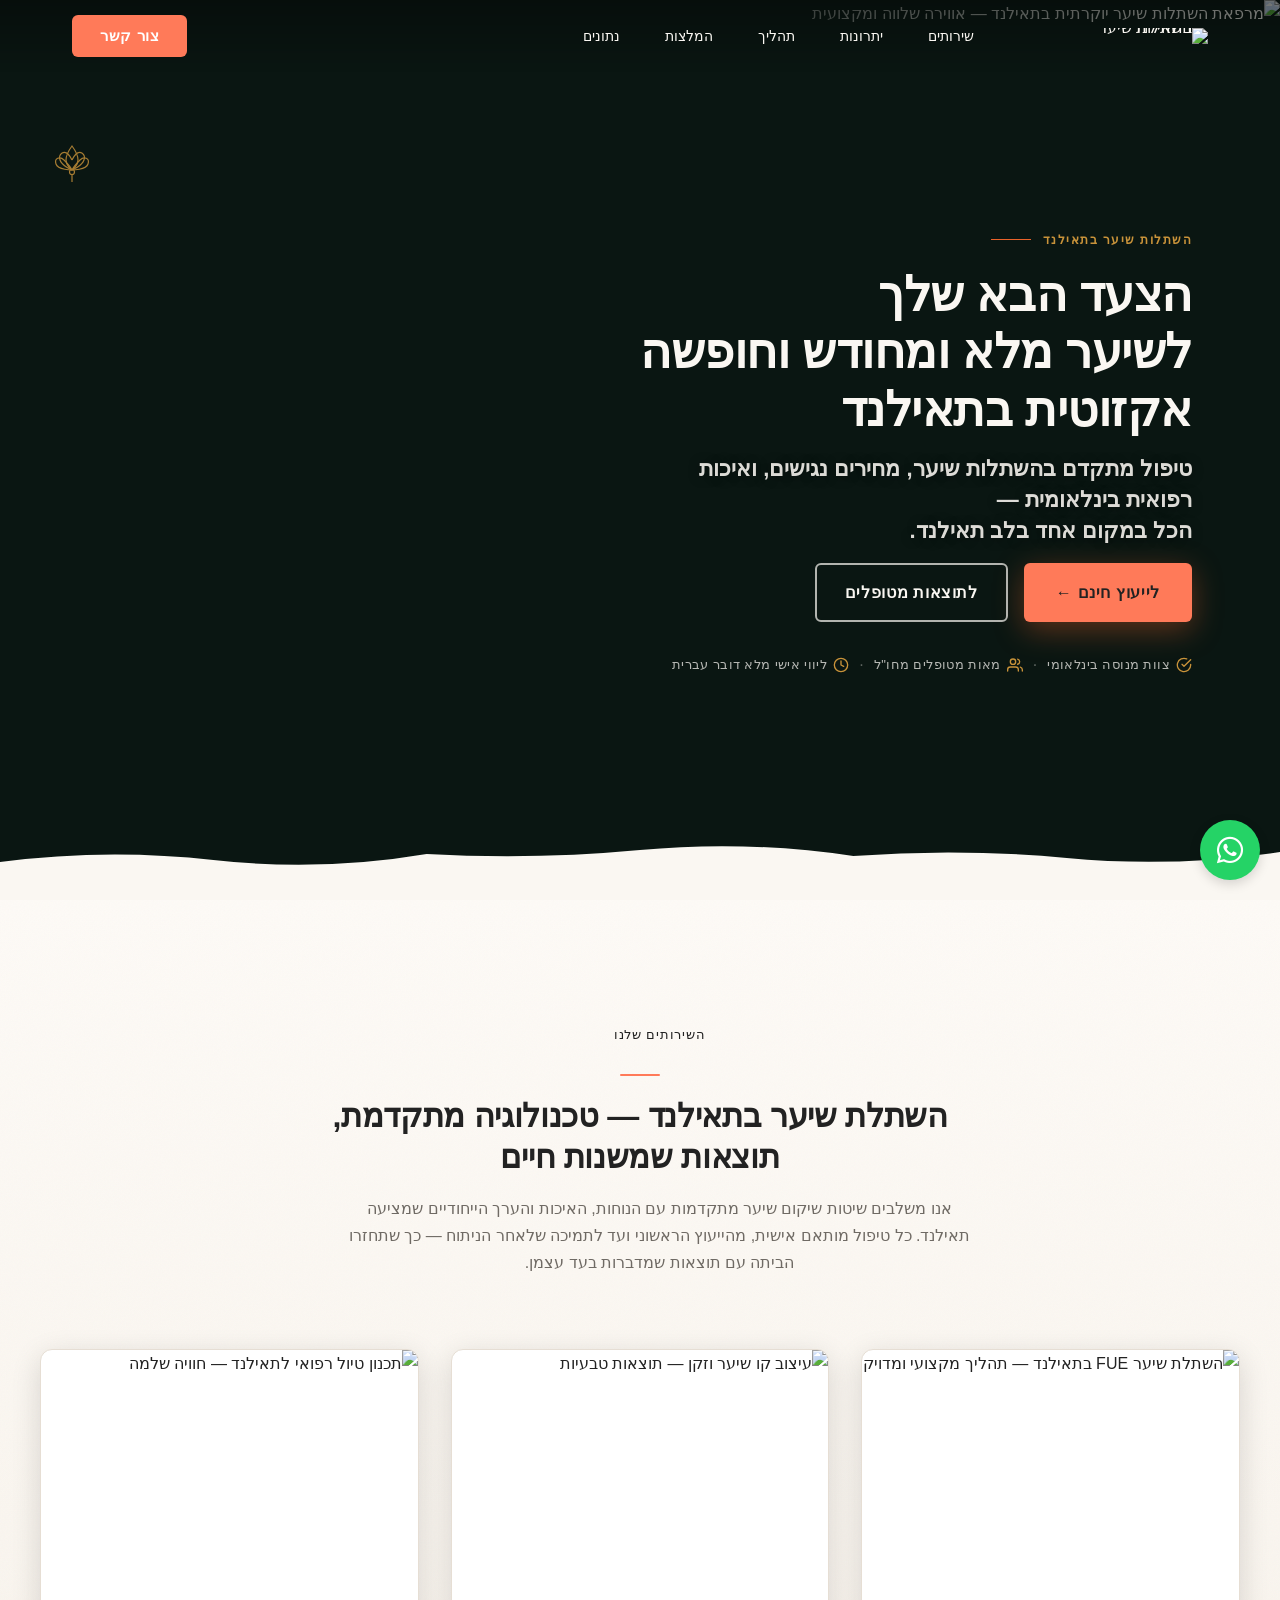
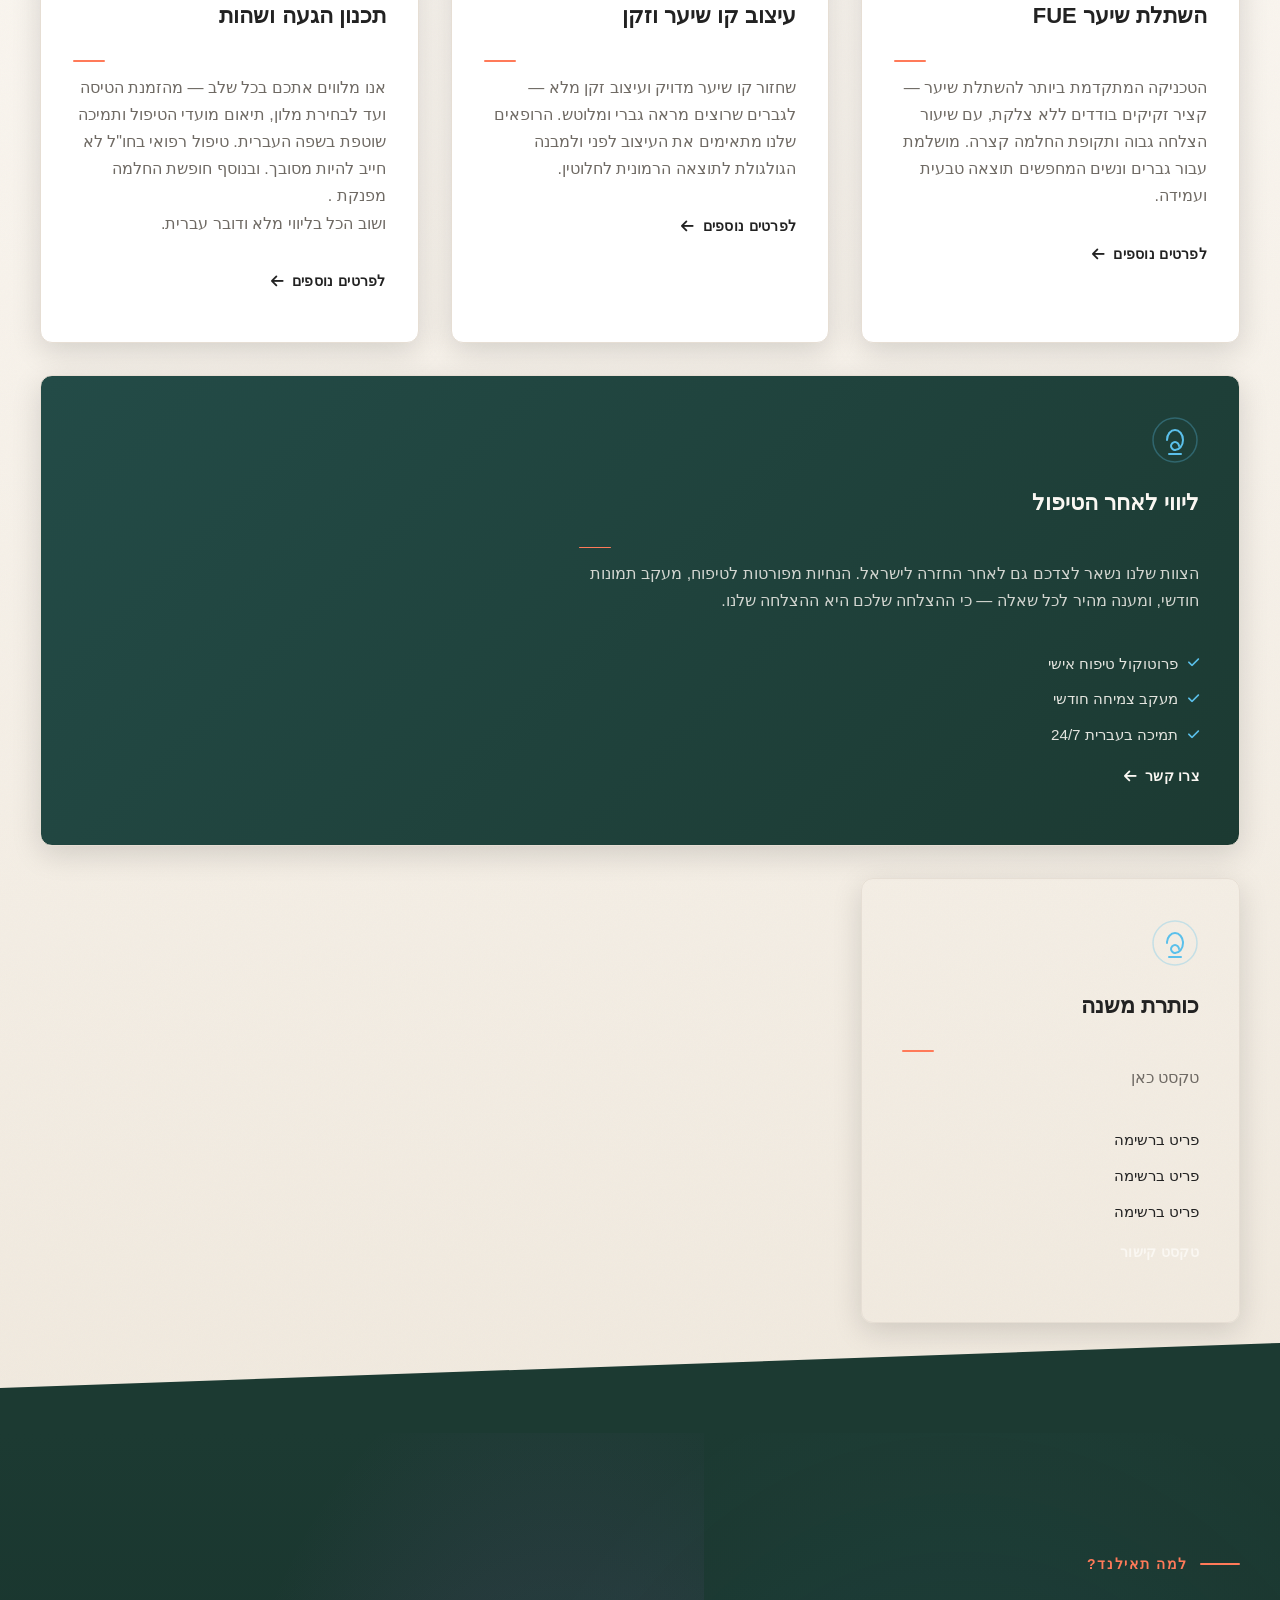
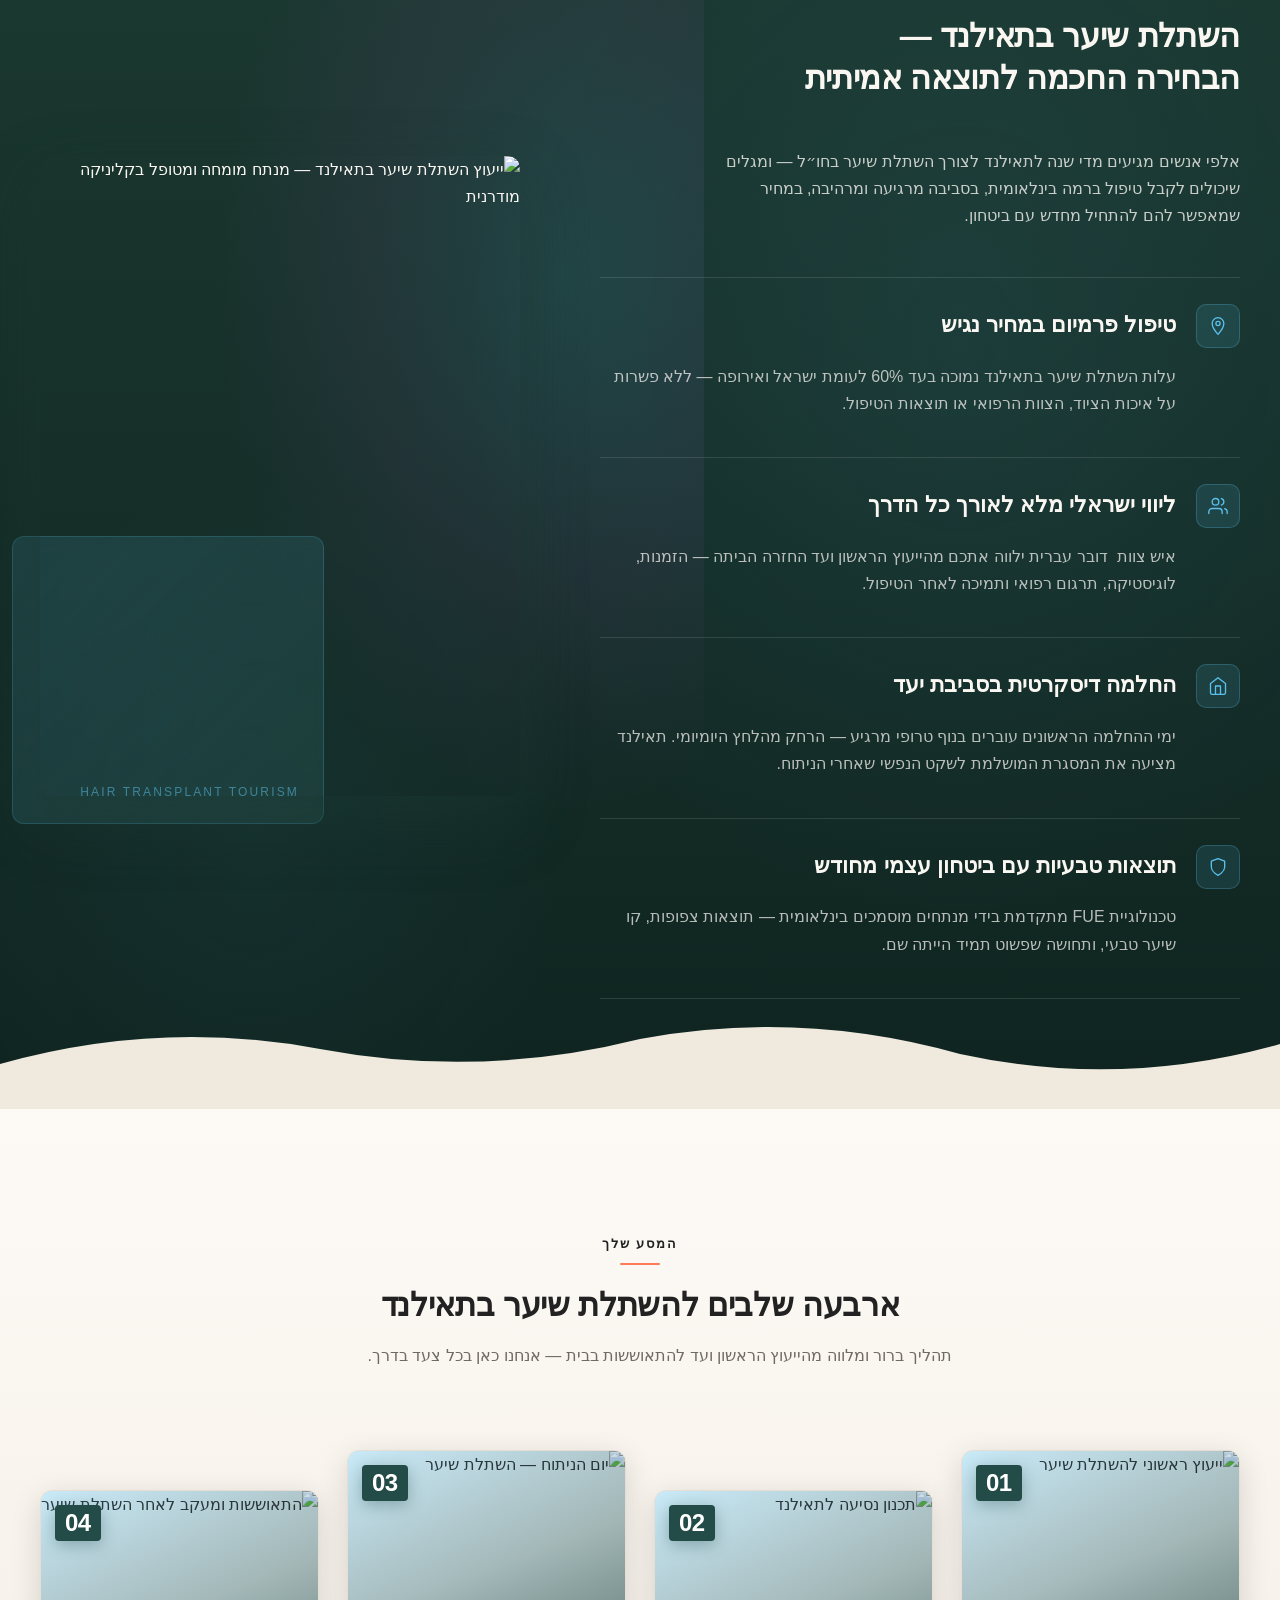
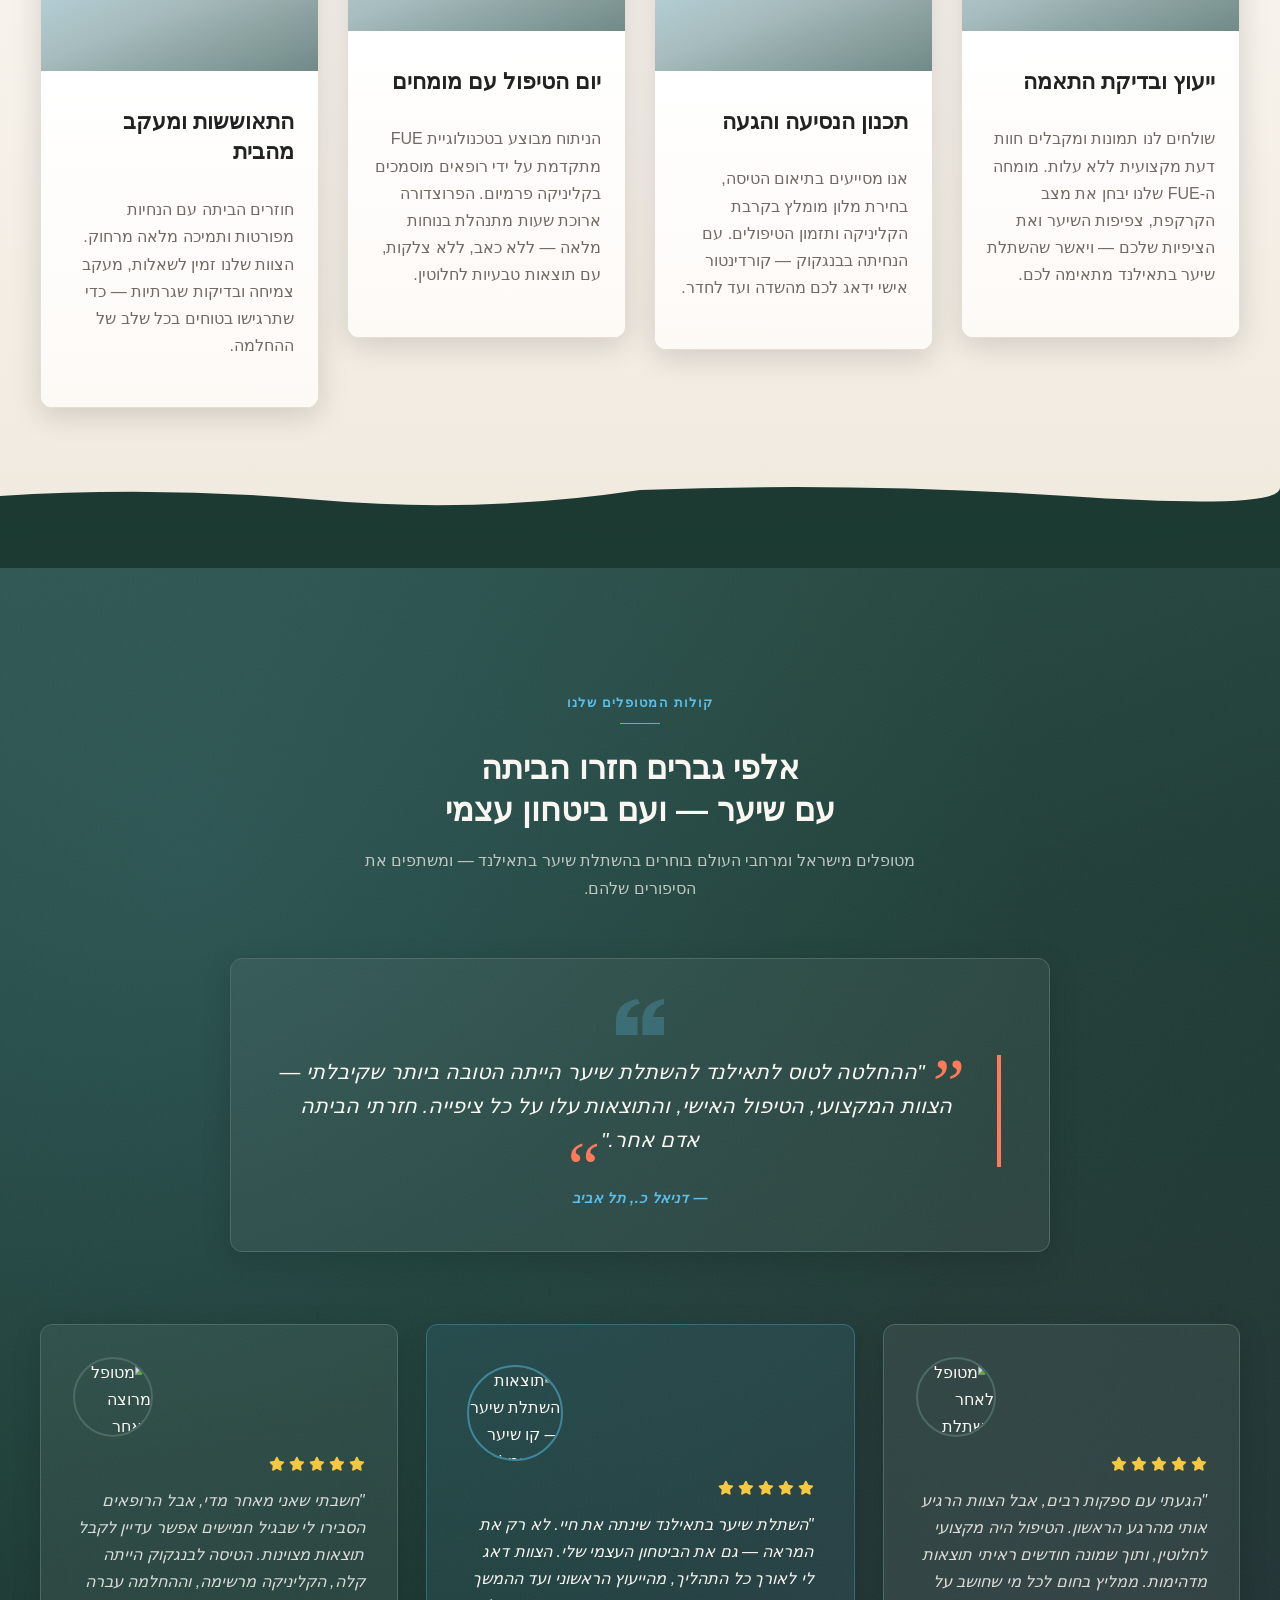
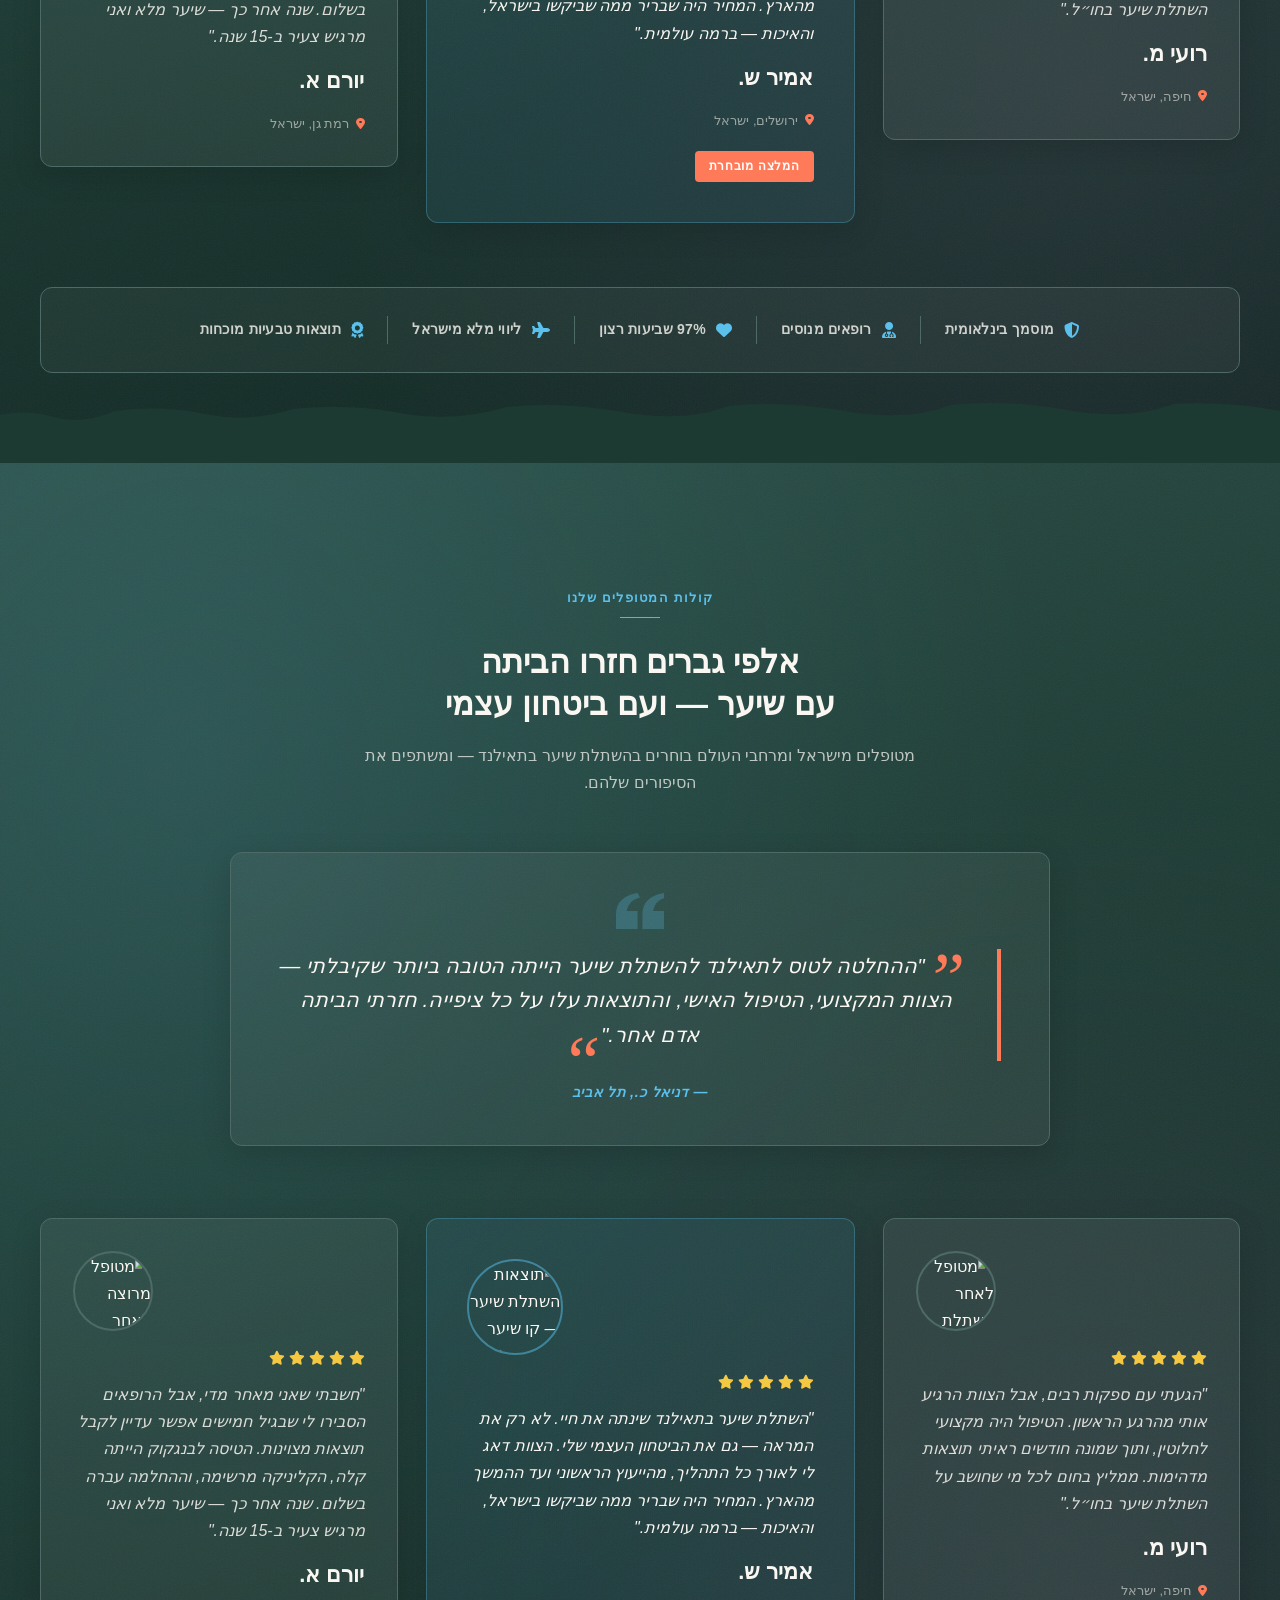
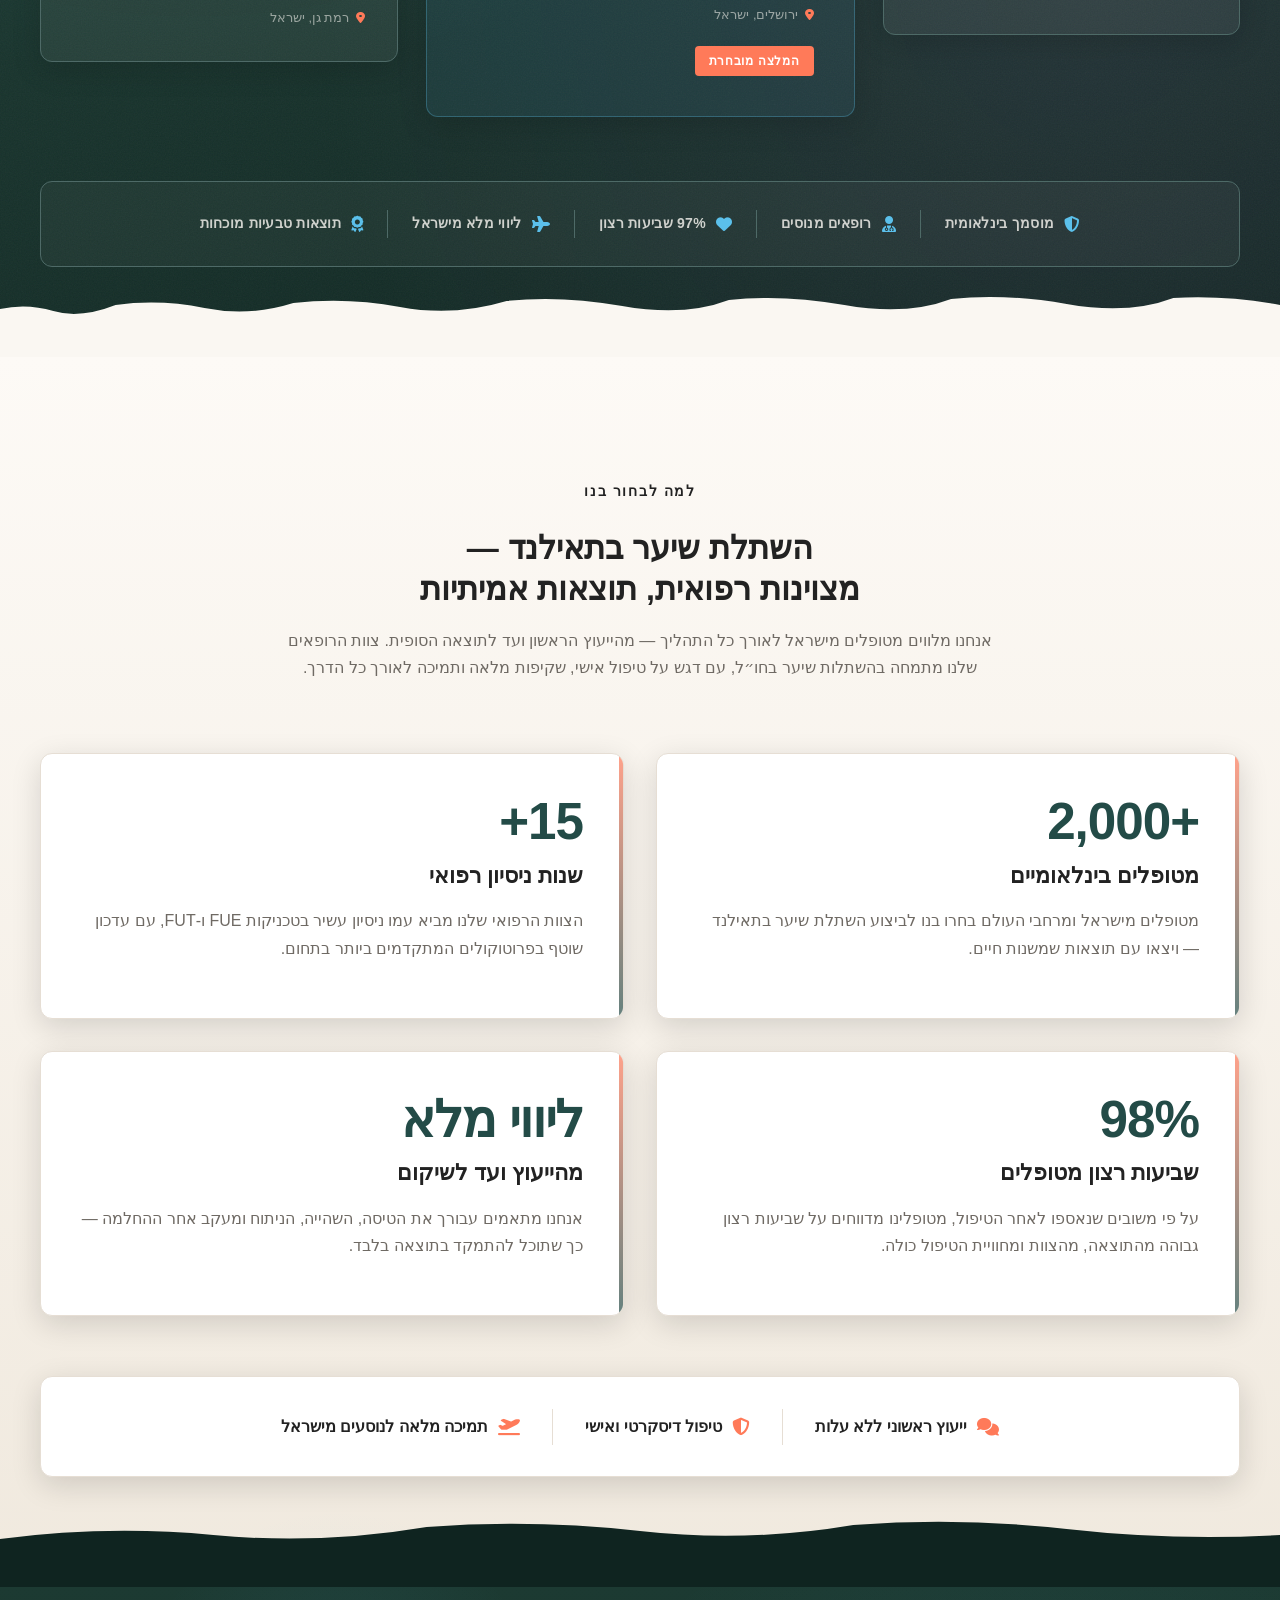
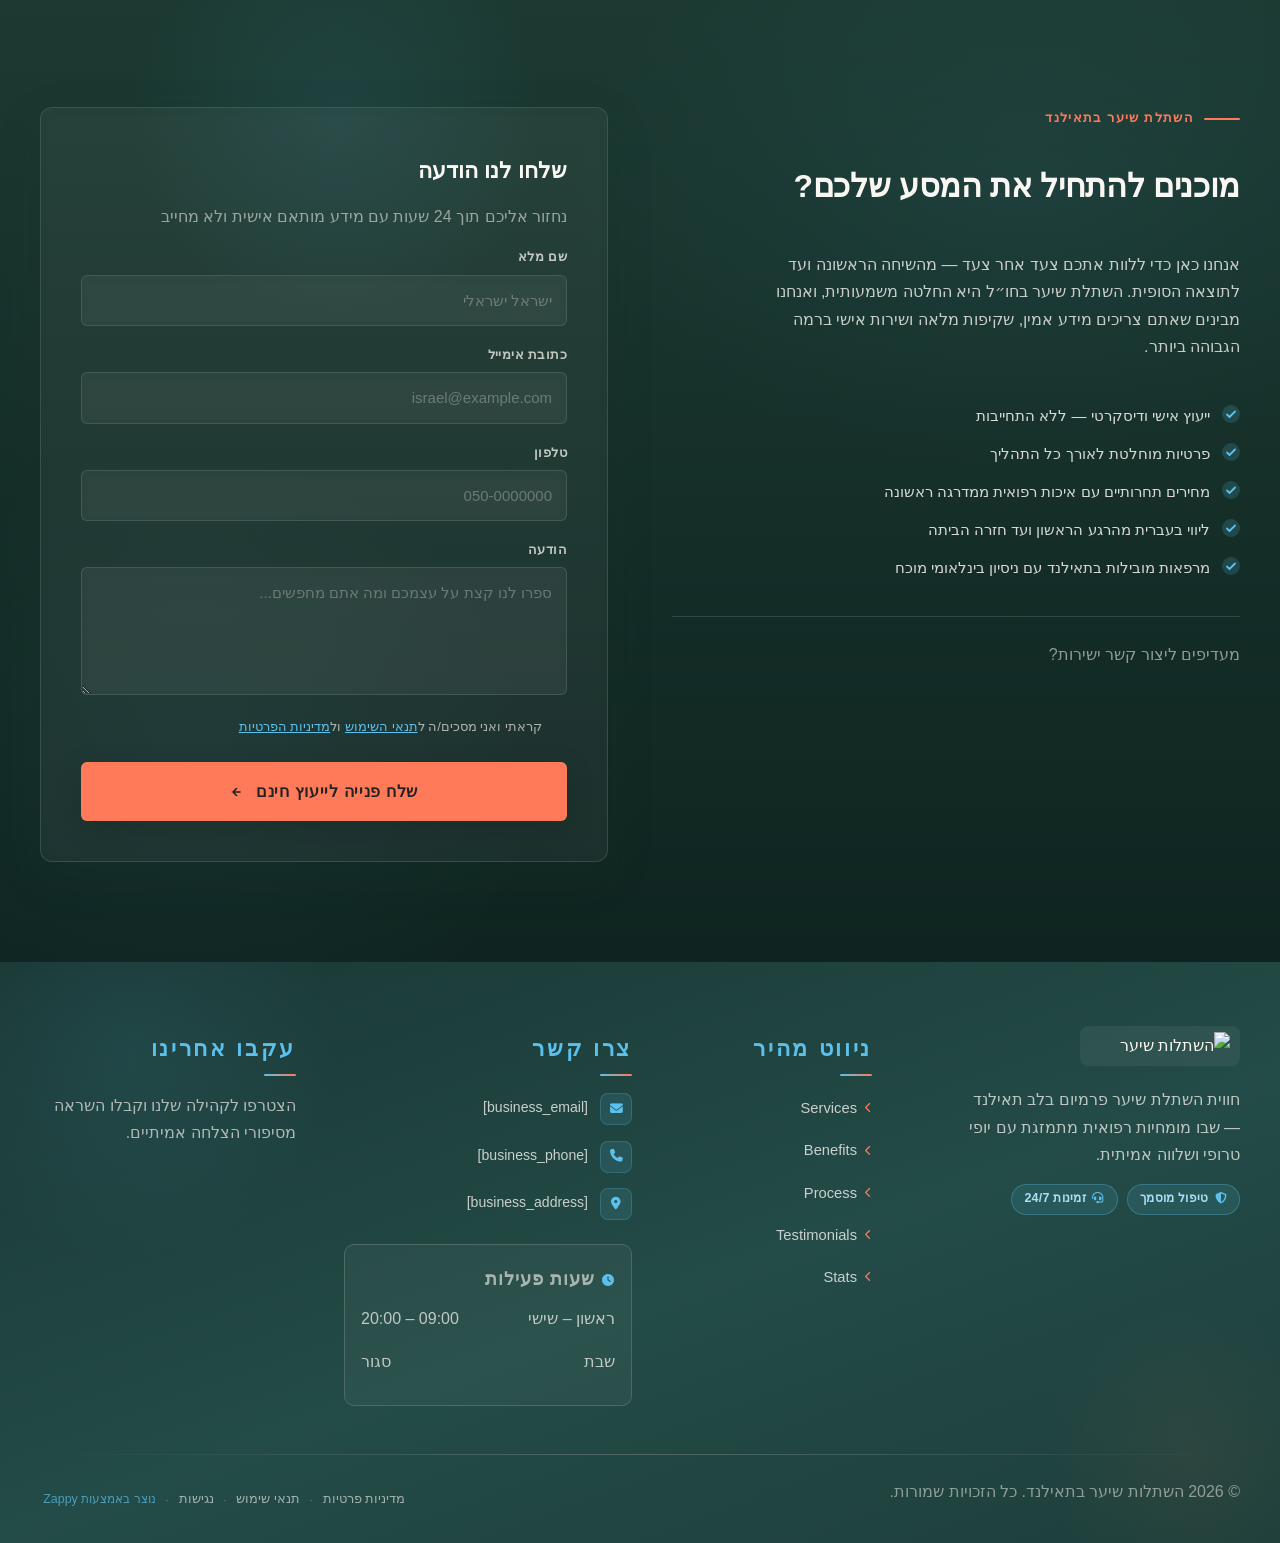
==== commit 8bdce908: "Incremental sync: 1 page(s) — text_edit" ====
--- a/index.html
+++ b/index.html
@@ -892,7 +892,7 @@
   <!-- Section intro -->
   <div class="index-services-container">
     <div class="index-services-intro">
-      <p class="zappy-editable"><span class="index-services-label" style="color: rgb(34, 34, 34) !important;">השירותים שלנו</span>
+      <p><span class="index-services-label" style="color: rgb(34, 34, 34) !important;">השירותים שלנו</span>
       </p><div class="index-services-label-rule" aria-hidden="true"></div>
       <h2 class="index-services-heading">השתלת שיער בתאילנד — טכנולוגיה מתקדמת, תוצאות שמשנות חיים</h2>
       <p class="index-services-subtext">אנו משלבים שיטות שיקום שיער מתקדמות עם הנוחות, האיכות והערך הייחודיים שמציעה תאילנד. כל טיפול מותאם אישית, מהייעוץ הראשוני ועד לתמיכה שלאחר הניתוח — כך שתחזרו הביתה עם תוצאות שמדברות בעד עצמן.</p>
@@ -910,7 +910,7 @@
           <h3 class="index-services-card-title">השתלת שיער FUE</h3>
           <div class="index-services-card-rule" aria-hidden="true"></div>
           <p>הטכניקה המתקדמת ביותר להשתלת שיער — קציר זקיקים בודדים ללא צלקת, עם שיעור הצלחה גבוה ותקופת החלמה קצרה. מושלמת עבור גברים ונשים המחפשים תוצאה טבעית ועמידה.</p>
-          <p class="zappy-editable"><a href="#contact" class="index-services-card-cta" style="color: rgb(34, 34, 34) !important;">לפרטים נוספים <i class="fa fa-arrow-left" aria-hidden="true" data-element-type="icon" data-element-id="icon-1778940859169-g7l5ioqyc" data-icon-type="fontawesome" style="pointer-events: auto; cursor: pointer;"></i></a>
+          <p><a href="#contact" class="index-services-card-cta" style="color: rgb(34, 34, 34) !important;">לפרטים נוספים <i class="fa fa-arrow-left" aria-hidden="true" data-element-type="icon" data-element-id="icon-1778940859169-g7l5ioqyc" data-icon-type="fontawesome" style="pointer-events: auto; cursor: pointer;"></i></a>
         </p></div>
       </article>
 
@@ -923,7 +923,7 @@
           <h3 class="index-services-card-title">עיצוב קו שיער וזקן</h3>
           <div class="index-services-card-rule" aria-hidden="true"></div>
           <p>שחזור קו שיער מדויק ועיצוב זקן מלא — לגברים שרוצים מראה גברי ומלוטש. הרופאים שלנו מתאימים את העיצוב לפני ולמבנה הגולגולת לתוצאה הרמונית לחלוטין.</p>
-          <p class="zappy-editable"><a href="#contact" class="index-services-card-cta" style="color: rgb(34, 34, 34) !important;">לפרטים נוספים <i class="fa fa-arrow-left" aria-hidden="true" data-element-type="icon" data-element-id="icon-1778940859169-1uylgn40j" data-icon-type="fontawesome" style="pointer-events: auto; cursor: pointer;"></i></a>
+          <p><a href="#contact" class="index-services-card-cta" style="color: rgb(34, 34, 34) !important;">לפרטים נוספים <i class="fa fa-arrow-left" aria-hidden="true" data-element-type="icon" data-element-id="icon-1778940859169-1uylgn40j" data-icon-type="fontawesome" style="pointer-events: auto; cursor: pointer;"></i></a>
         </p></div>
       </article>
 
@@ -935,8 +935,8 @@
         <div class="index-services-card-body">
           <h3 class="index-services-card-title">תכנון הגעה ושהות</h3>
           <div class="index-services-card-rule" aria-hidden="true"></div>
-          <p>אנו מלווים אתכם בכל שלב — מהזמנת הטיסה ועד לבחירת מלון, תיאום מועדי הטיפול ותמיכה שוטפת בשפה העברית. טיפול רפואי בחו"ל לא חייב להיות מסובך.</p>
-          <p class="zappy-editable"><a href="#contact" class="index-services-card-cta" style="color: rgb(34, 34, 34) !important;">לפרטים נוספים <i class="fa fa-arrow-left" aria-hidden="true" data-element-type="icon" data-element-id="icon-1778940859169-7l18rvex2" data-icon-type="fontawesome" style="pointer-events: auto; cursor: pointer;"></i></a>
+          <p style="">אנו מלווים אתכם בכל שלב — מהזמנת הטיסה ועד לבחירת מלון, תיאום מועדי הטיפול ותמיכה שוטפת בשפה העברית. טיפול רפואי בחו"ל לא חייב להיות מסובך. ובנוסף חופשת החלמה מפנקת .<br>ושוב הכל בליווי מלא ודובר עברית.</p>
+          <p><a href="#contact" class="index-services-card-cta" style="color: rgb(34, 34, 34) !important;">לפרטים נוספים <i class="fa fa-arrow-left" aria-hidden="true" data-element-type="icon" data-element-id="icon-1778940859169-7l18rvex2" data-icon-type="fontawesome" style="pointer-events: auto; cursor: pointer;"></i></a>
         </p></div>
       </article>
 
@@ -959,7 +959,7 @@
             <li><i class="fa fa-check" aria-hidden="true"></i><span>מעקב צמיחה חודשי</span></li>
             <li><i class="fa fa-check" aria-hidden="true"></i><span>תמיכה בעברית 24/7</span></li>
           </ul>
-          <p class="zappy-editable"><a href="#contact" class="index-services-card-cta" style="color: rgb(250, 247, 242) !important;">צרו קשר <i class="fa fa-arrow-left" aria-hidden="true" data-element-type="icon" data-element-id="icon-1778940859169-572e8mwln" data-icon-type="fontawesome" style="pointer-events: auto; cursor: pointer;"></i></a>
+          <p><a href="#contact" class="index-services-card-cta" style="color: rgb(250, 247, 242) !important;">צרו קשר <i class="fa fa-arrow-left" aria-hidden="true" data-element-type="icon" data-element-id="icon-1778940859169-572e8mwln" data-icon-type="fontawesome" style="pointer-events: auto; cursor: pointer;"></i></a>
         </p></div>
       </article><article class="index-services-card" style="background-color: rgba(0, 0, 0, 0) !important; grid-area: auto !important;" data-grid-item-index="4">
         <div class="index-services-card-body index-services-card-body--full">
@@ -975,11 +975,11 @@
           <div class="index-services-card-rule" aria-hidden="true"></div>
           <p style="cursor: text;">טקסט כאן</p>
           <ul class="index-services-checklist">
-            <li style="cursor: text;">פריט ברשימה</li>
-            <li style="cursor: text;">פריט ברשימה</li>
-            <li style="cursor: text;">פריט ברשימה</li>
+            <li style="cursor: text; color: rgb(34, 34, 34) !important;">פריט ברשימה</li>
+            <li style="cursor: text; color: rgb(34, 34, 34) !important;">פריט ברשימה</li>
+            <li style="cursor: text; color: rgb(34, 34, 34) !important;">פריט ברשימה</li>
           </ul>
-          <p class="zappy-editable"><a href="#contact" class="index-services-card-cta" style="color: rgb(250, 247, 242) !important;">טקסט קישור</a>
+          <p><a href="#contact" class="index-services-card-cta" style="color: rgb(250, 247, 242) !important;">טקסט קישור</a>
         </p></div>
       </article>
 
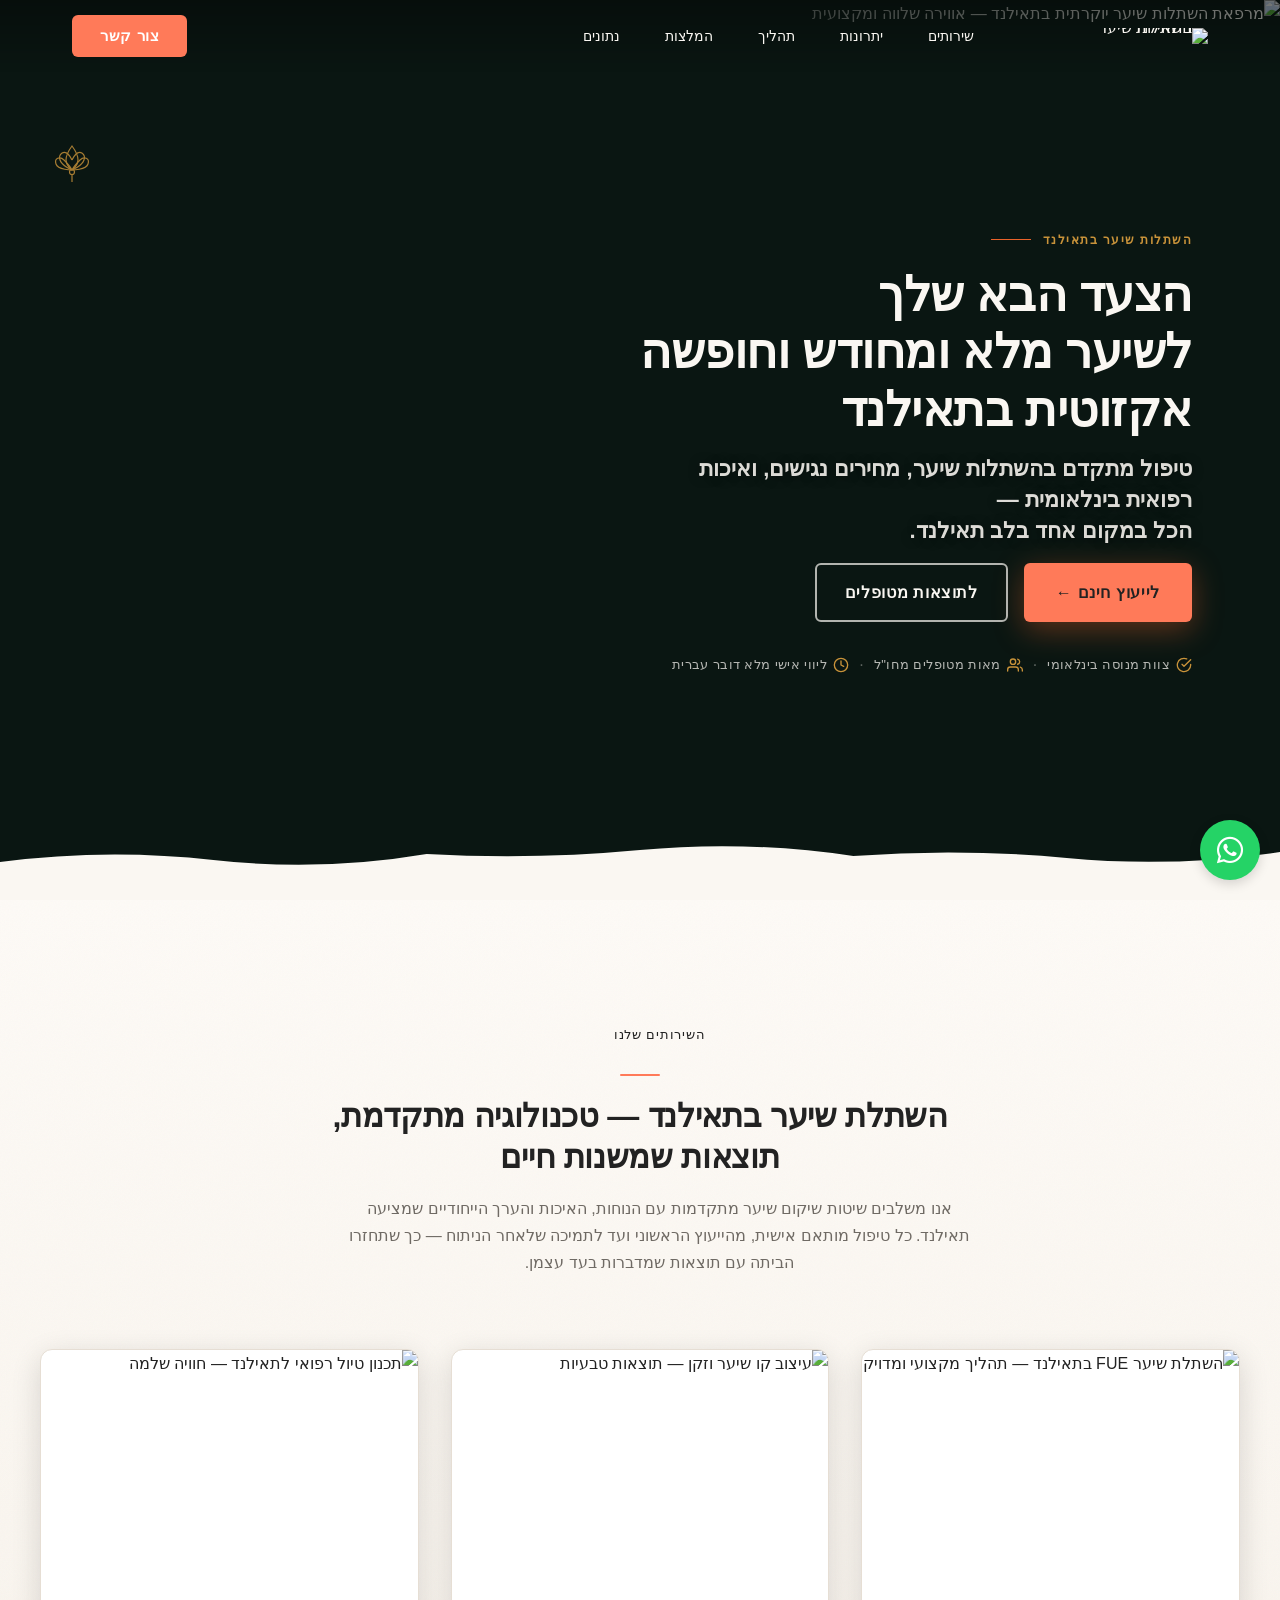
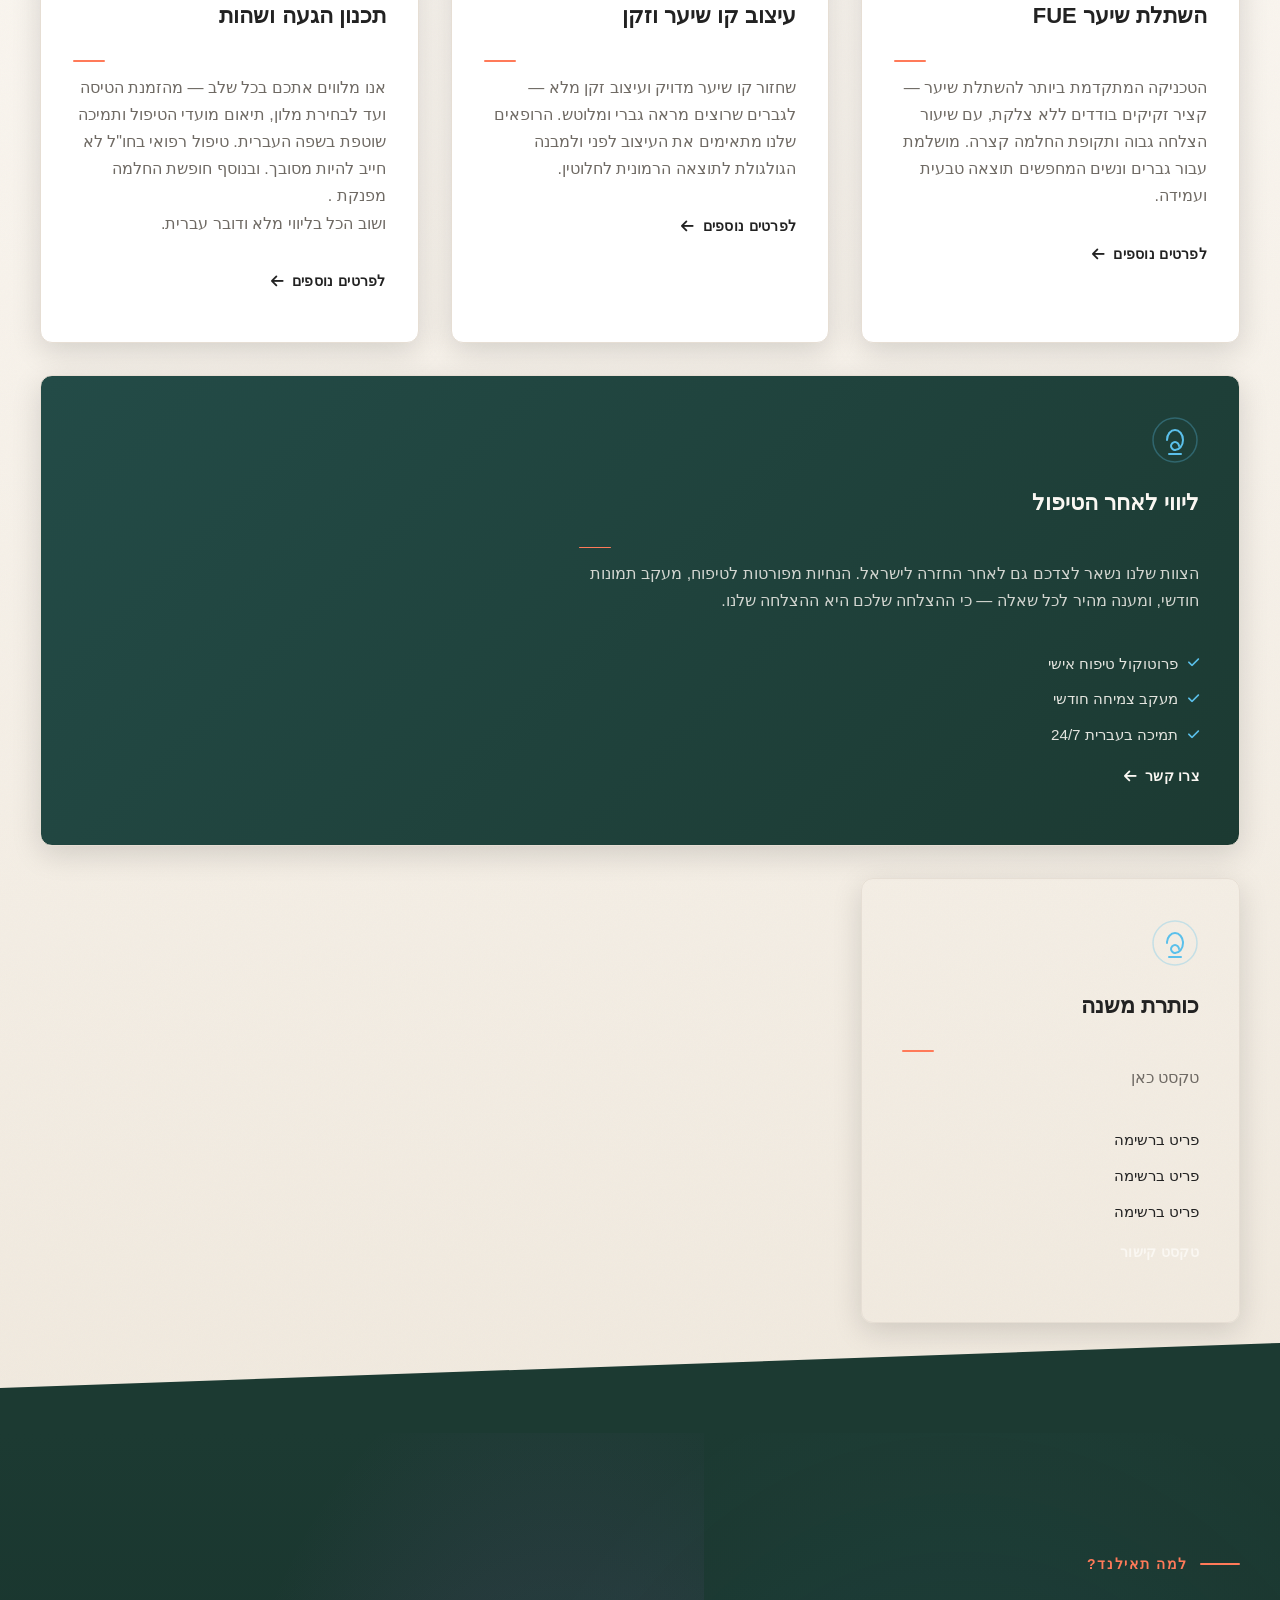
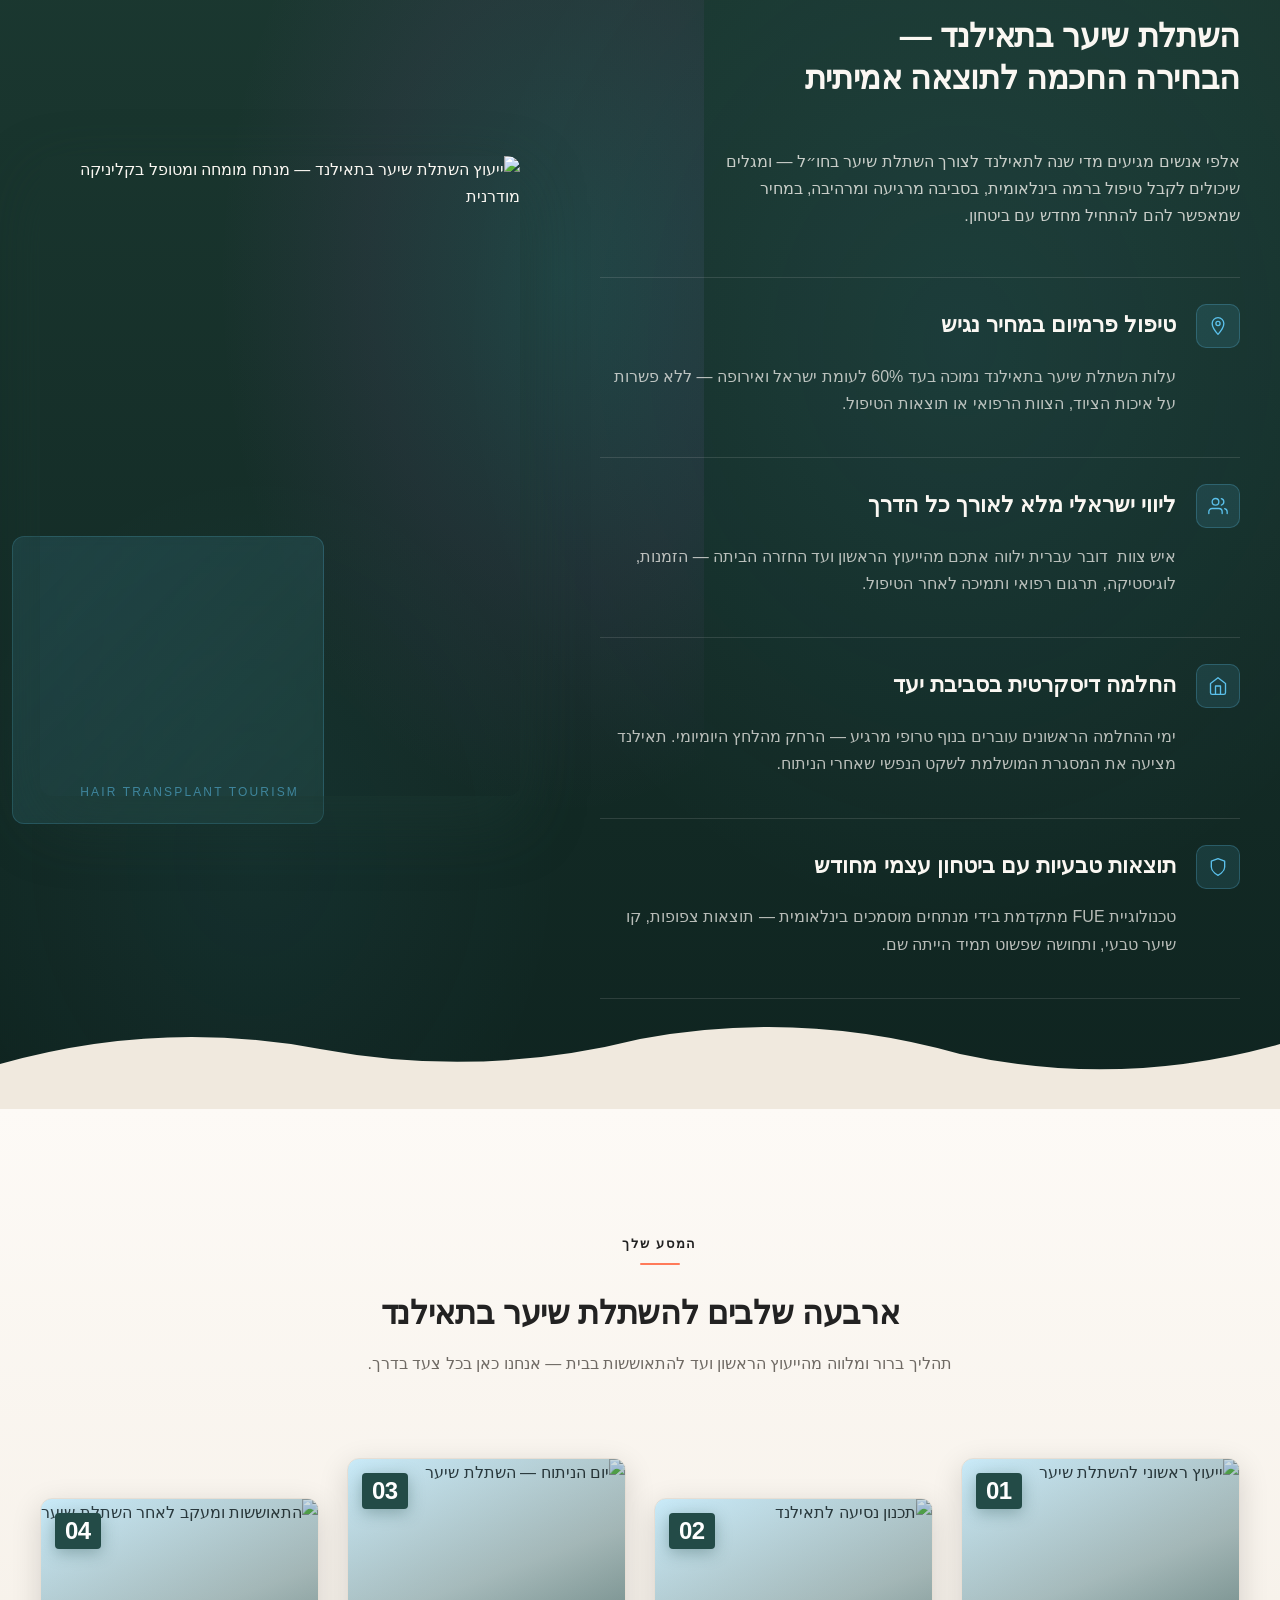
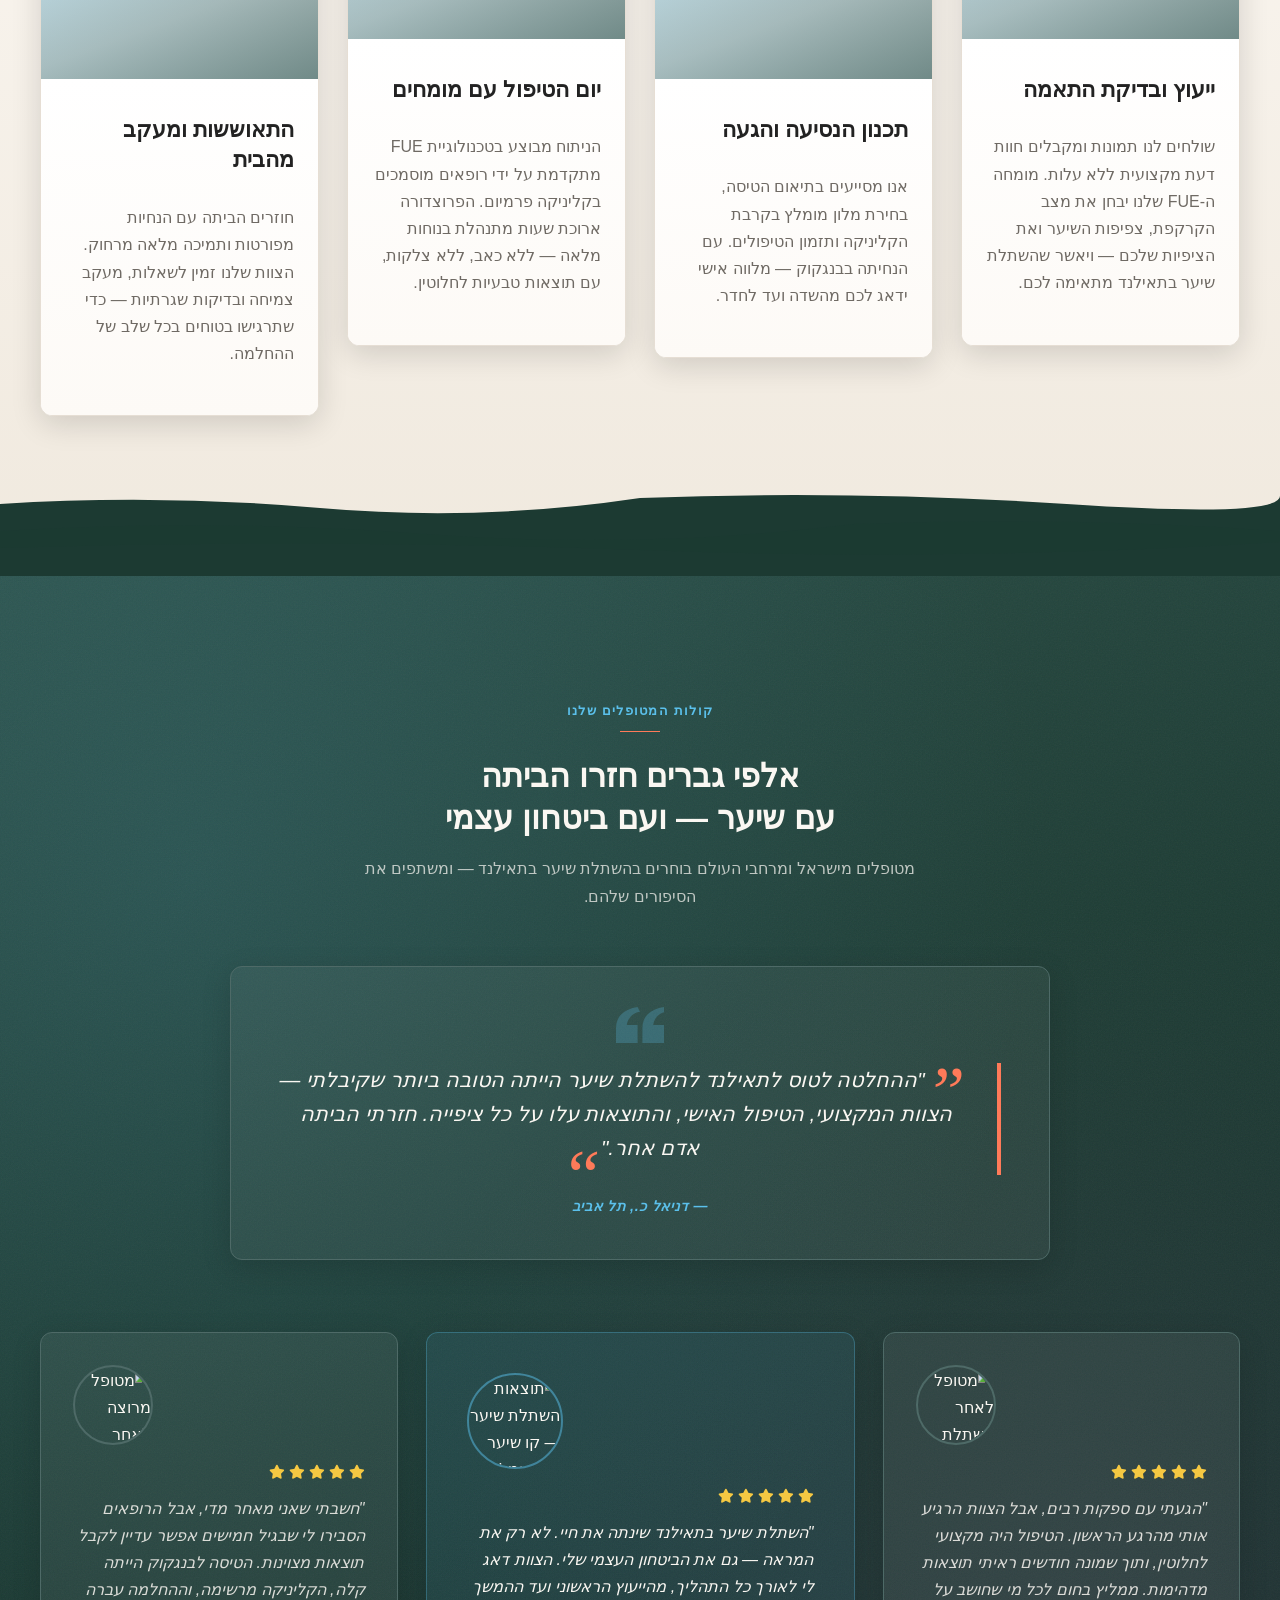
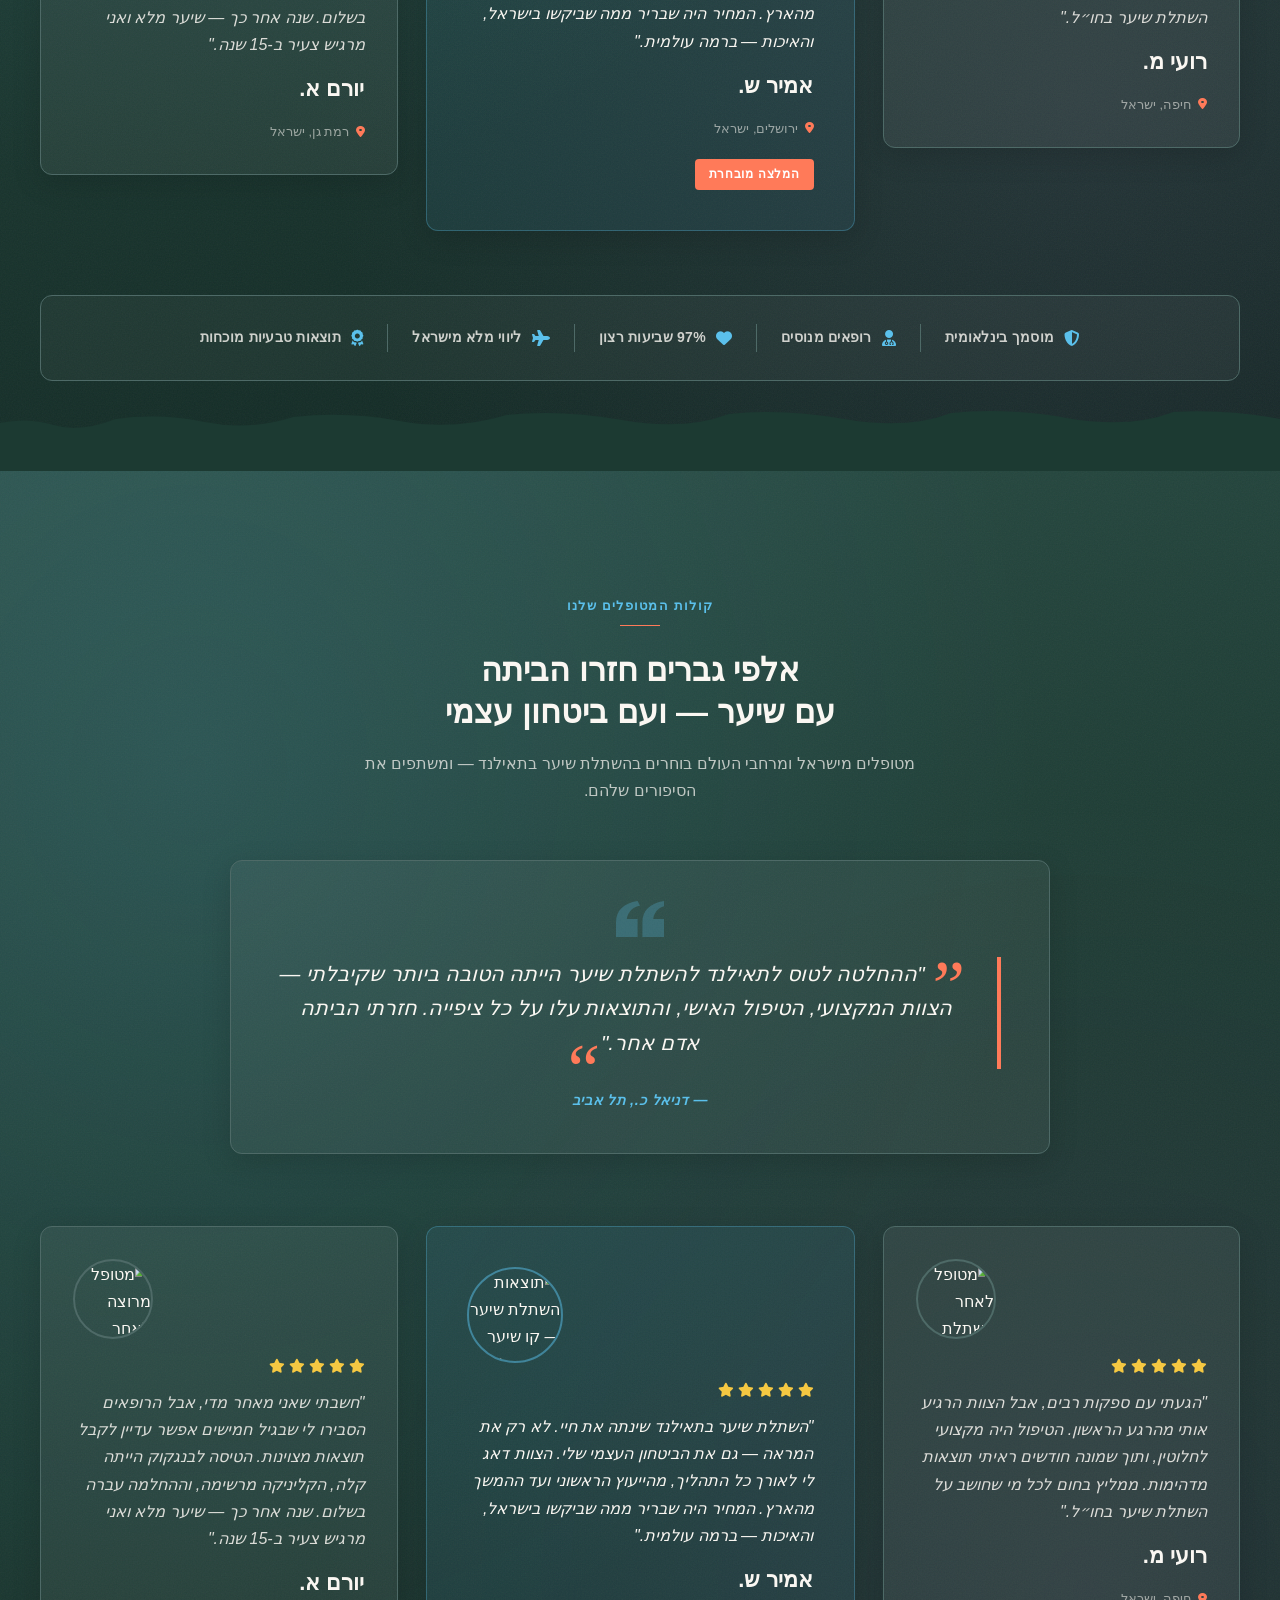
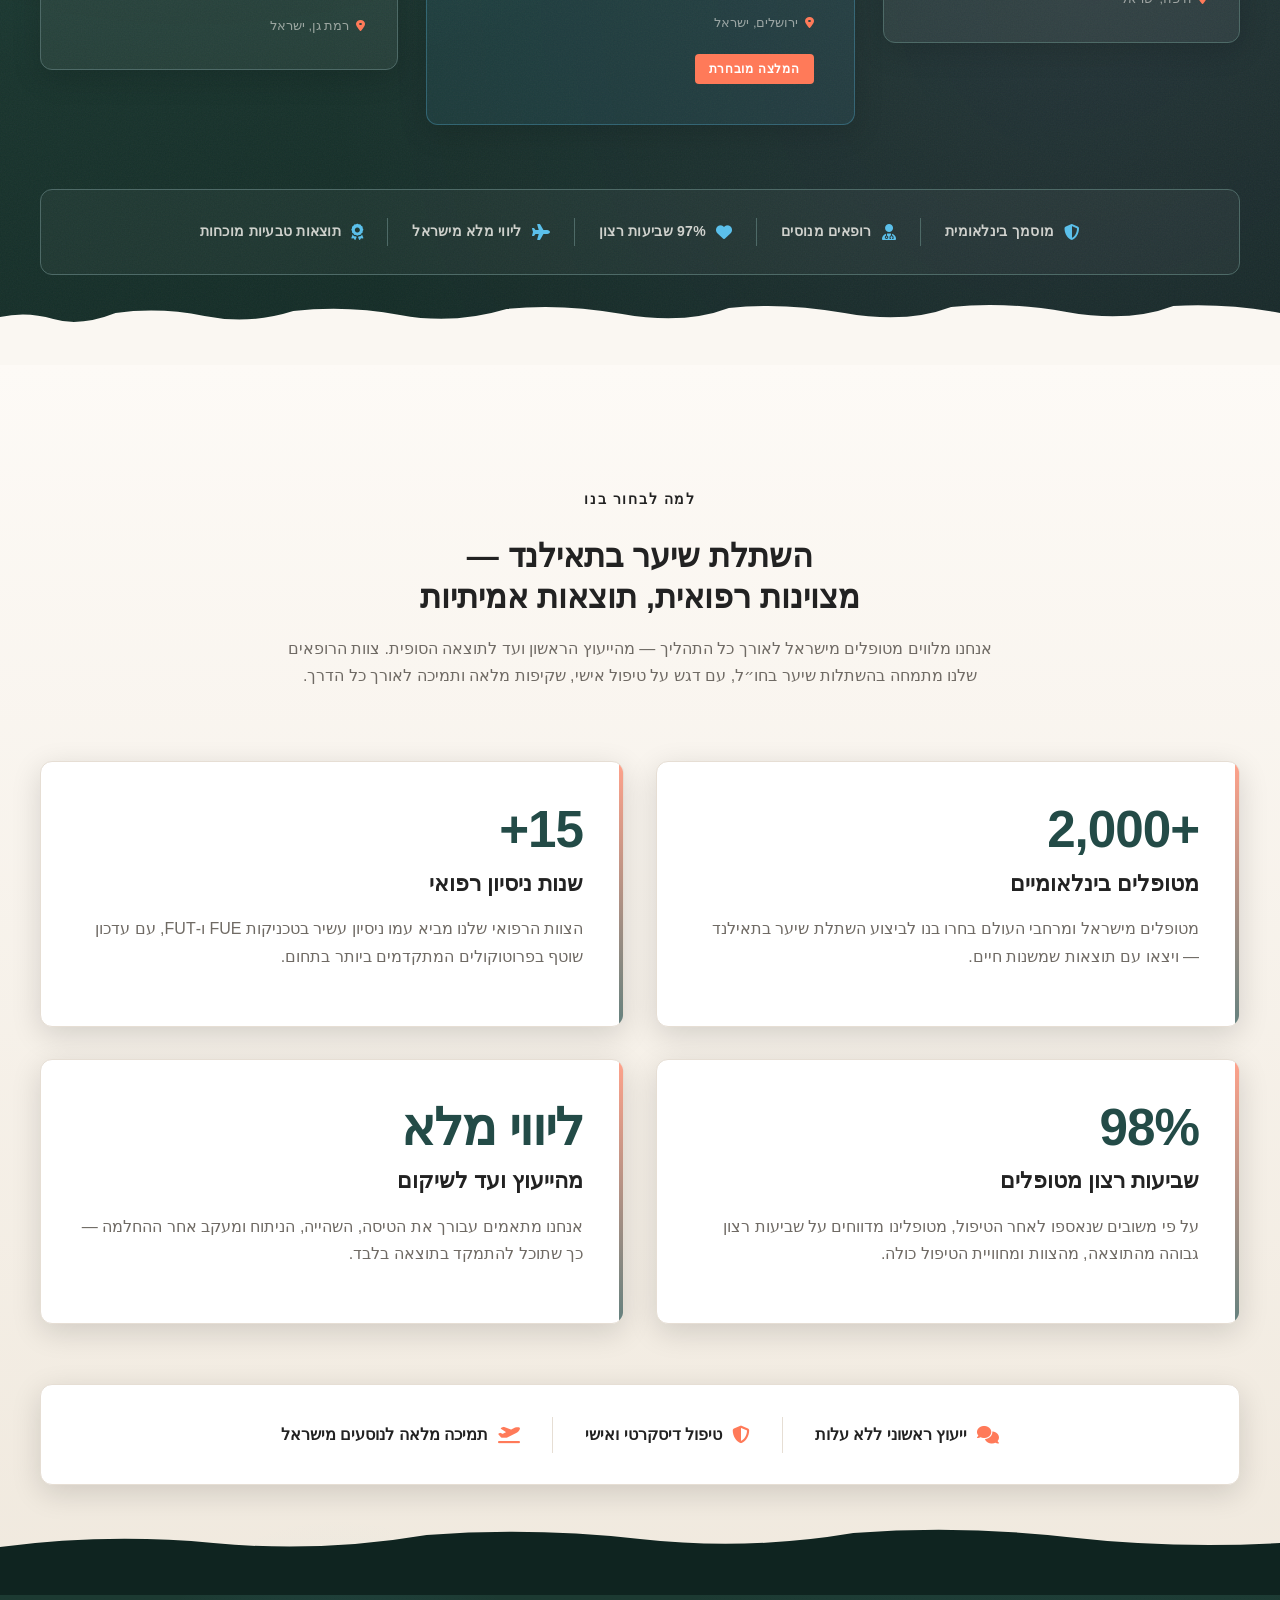
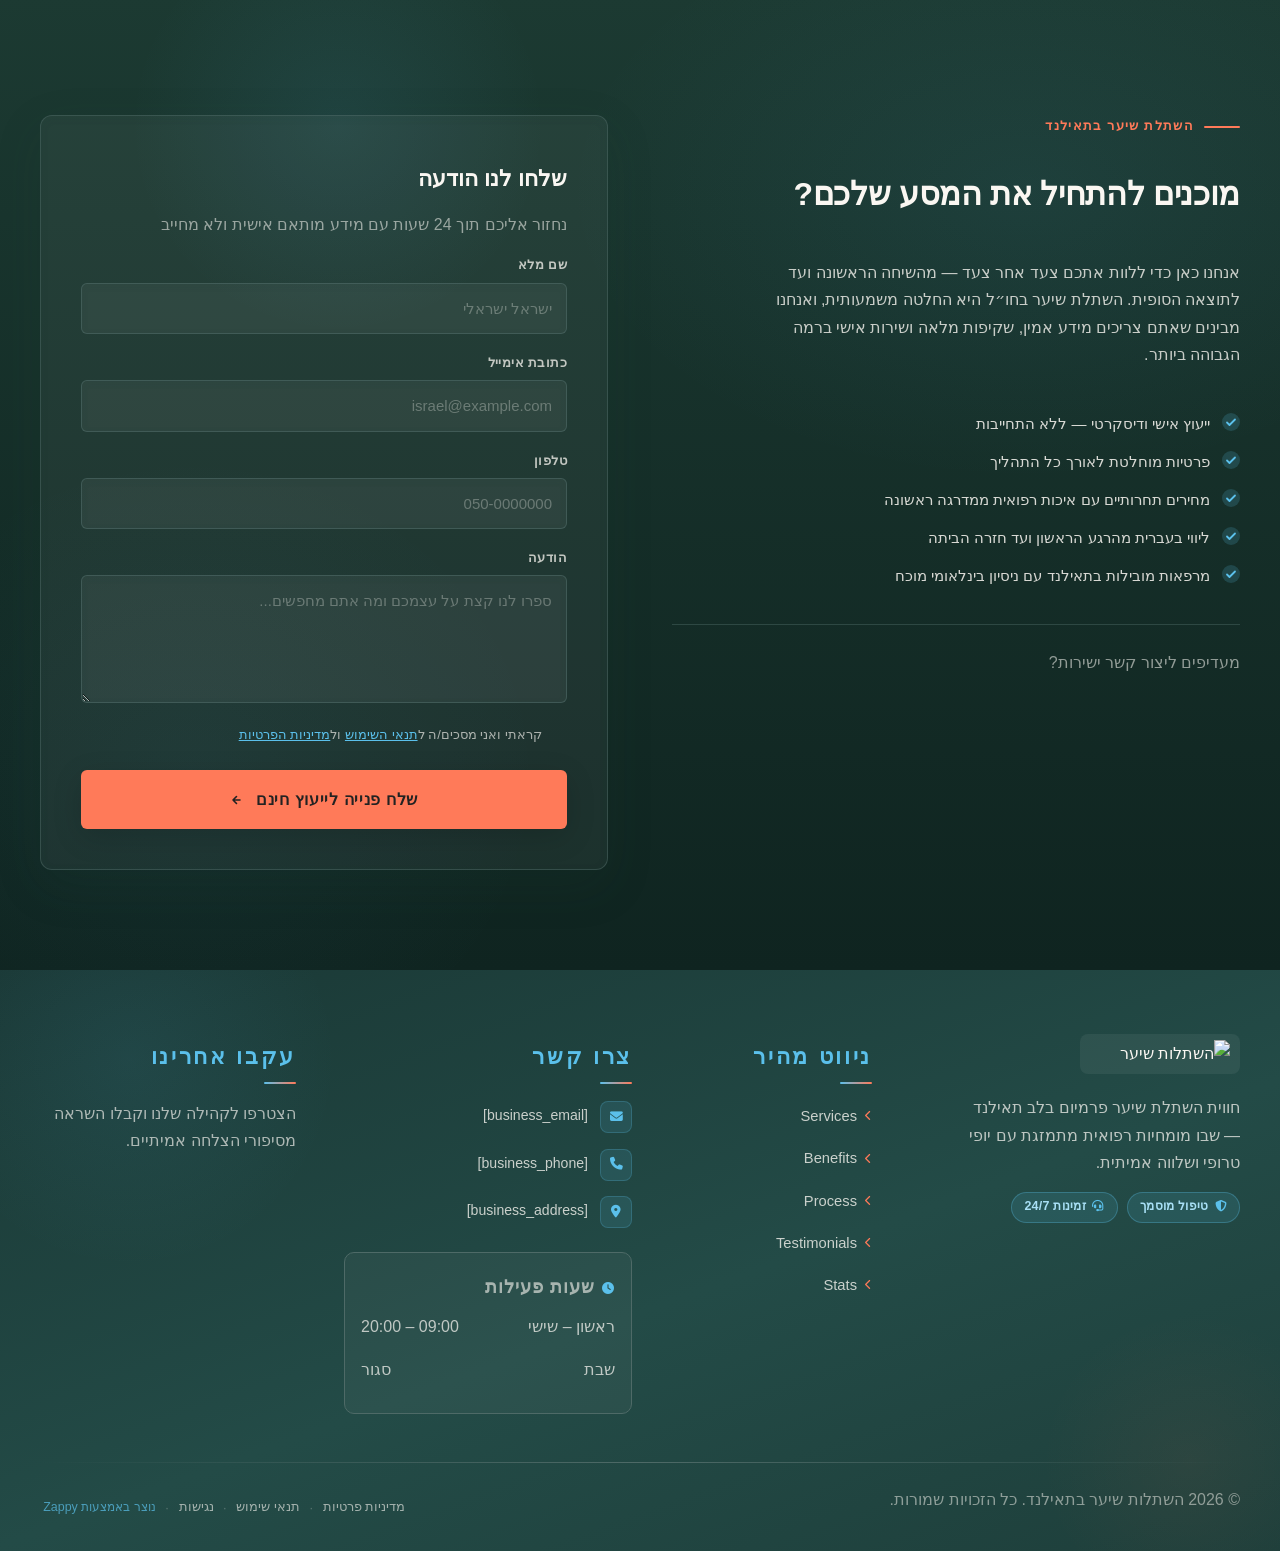
==== commit ad81449c: "Incremental sync: 1 page(s) — text_edit" ====
--- a/index.html
+++ b/index.html
@@ -1099,23 +1099,23 @@
 
 </section>
 
-<section data-band-index="3" class="index-process-section" data-layout-spec="בית-process" dir="rtl">
+<section data-band-index="3" class="index-process-section" data-layout-spec="בית-process" dir="rtl" id="index-process-section">
   <div class="index-process-container">
 
     <!-- Section Header -->
     <div class="index-process-header">
-      <span class="index-process-label">המסע שלך</span>
-      <h2 class="index-process-title">ארבעה שלבים להשתלת שיער בתאילנד</h2>
+      <p class="zappy-editable"><span class="index-process-label" style="color: rgb(34, 34, 34) !important;">המסע שלך</span>
+      </p><h2 class="index-process-title">ארבעה שלבים להשתלת שיער בתאילנד</h2>
       <p class="index-process-subtitle">תהליך ברור ומלווה מהייעוץ הראשון ועד להתאוששות בבית — אנחנו כאן בכל צעד בדרך.</p>
     </div>
 
     <!-- Timeline Row -->
-    <div class="index-process-timeline">
+    <div class="index-process-timeline" data-zappy-grid-align="start">
 
       <!-- Stage 1 -->
-      <article class="index-process-panel index-process-panel--offset-down">
+      <article class="index-process-panel index-process-panel--offset-down" data-grid-item-index="0">
         <div class="index-process-panel-image-wrap">
-          <img loading="lazy" decoding="async" data-placeholder="index-process-image-1" data-context="A warm, professional medical consultation scene: a hair transplant specialist reviewing a patient" s="" scalp="" and="" hair="" density="" at="" a="" modern="" clinic="" desk="" in="" bangkok,="" thailand.="" soft="" natural="" lighting,="" premium="" medical="" aesthetic,="" editorial="" style.'="" width="600" height="280" src="/assets/site-index-process-image-1.webp" alt="ייעוץ ראשוני להשתלת שיער" class="index-process-panel-img">
+          <img loading="lazy" decoding="async" data-placeholder="index-process-image-1" data-context="A warm, professional medical consultation scene: a hair transplant specialist reviewing a patient" s="" scalp="" and="" hair="" density="" at="" a="" modern="" clinic="" desk="" in="" bangkok,="" thailand.="" soft="" natural="" lighting,="" premium="" medical="" aesthetic,="" editorial="" style.'="" width="600" height="280" src="/assets/site-index-process-image-1.webp" alt="ייעוץ ראשוני להשתלת שיער" class="index-process-panel-img" data-element-type="image" data-element-id="img-1779261097074-uip3thrjo" style="">
           <div class="index-process-panel-img-overlay"></div>
           <div class="index-process-step-badge">01</div>
         </div>
@@ -1126,22 +1126,22 @@
       </article>
 
       <!-- Stage 2 -->
-      <article class="index-process-panel index-process-panel--offset-up">
+      <article class="index-process-panel index-process-panel--offset-up" data-grid-item-index="1">
         <div class="index-process-panel-image-wrap">
-          <img loading="lazy" decoding="async" data-placeholder="index-process-image-2" data-context="A travel planning scene: a person reviewing a Thailand travel itinerary on a laptop, with a passport and plane tickets on a clean desk. Warm editorial lighting suggesting excitement and preparation for medical tourism." width="600" height="280" src="/assets/site-index-process-image-2.webp" alt="תכנון נסיעה לתאילנד" class="index-process-panel-img">
+          <img loading="lazy" decoding="async" data-placeholder="index-process-image-2" data-context="A travel planning scene: a person reviewing a Thailand travel itinerary on a laptop, with a passport and plane tickets on a clean desk. Warm editorial lighting suggesting excitement and preparation for medical tourism." width="600" height="280" src="/assets/site-index-process-image-2.webp" alt="תכנון נסיעה לתאילנד" class="index-process-panel-img" data-element-type="image" data-element-id="img-1779261097074-dcqw1alxi" style="">
           <div class="index-process-panel-img-overlay"></div>
           <div class="index-process-step-badge">02</div>
         </div>
         <div class="index-process-panel-body">
           <h3 class="index-process-panel-title">תכנון הנסיעה והגעה</h3>
-          <p class="index-process-panel-text">אנו מסייעים בתיאום הטיסה, בחירת מלון מומלץ בקרבת הקליניקה ותזמון הטיפולים. עם הנחיתה בבנגקוק — קורדינטור אישי ידאג לכם מהשדה ועד לחדר.</p>
+          <p class="index-process-panel-text" style="">אנו מסייעים בתיאום הטיסה, בחירת מלון מומלץ בקרבת הקליניקה ותזמון הטיפולים. עם הנחיתה בבנגקוק — מלווה אישי ידאג לכם מהשדה ועד לחדר.</p>
         </div>
       </article>
 
       <!-- Stage 3 -->
-      <article class="index-process-panel index-process-panel--offset-down">
+      <article class="index-process-panel index-process-panel--offset-down" data-grid-item-index="2">
         <div class="index-process-panel-image-wrap">
-          <img loading="lazy" decoding="async" data-placeholder="index-process-image-3" data-context="A hair transplant procedure being performed at a high-end Bangkok clinic: a surgeon in gloves carefully working on a patient" s="" scalp="" under="" bright="" clinical="" lighting.="" modern,="" sterile,="" premium="" medical="" environment="" with="" a="" calm="" and="" professional="" atmosphere.'="" width="600" height="280" src="/assets/site-index-process-image-3.webp" alt="יום הניתוח — השתלת שיער" class="index-process-panel-img">
+          <img loading="lazy" decoding="async" data-placeholder="index-process-image-3" data-context="A hair transplant procedure being performed at a high-end Bangkok clinic: a surgeon in gloves carefully working on a patient" s="" scalp="" under="" bright="" clinical="" lighting.="" modern,="" sterile,="" premium="" medical="" environment="" with="" a="" calm="" and="" professional="" atmosphere.'="" width="600" height="280" src="/assets/site-index-process-image-3.webp" alt="יום הניתוח — השתלת שיער" class="index-process-panel-img" data-element-type="image" data-element-id="img-1779261097074-f7o6f0u3e" style="">
           <div class="index-process-panel-img-overlay"></div>
           <div class="index-process-step-badge">03</div>
         </div>
@@ -1152,9 +1152,9 @@
       </article>
 
       <!-- Stage 4 -->
-      <article class="index-process-panel index-process-panel--offset-up">
+      <article class="index-process-panel index-process-panel--offset-up" data-grid-item-index="3">
         <div class="index-process-panel-image-wrap">
-          <img loading="lazy" decoding="async" data-placeholder="index-process-image-4" data-context="A person at home looking in the mirror with a happy expression, showing early hair regrowth after a successful hair transplant. Warm home environment, natural light, editorial wellness photography style." width="600" height="280" src="/assets/site-index-process-image-4.webp" alt="התאוששות ומעקב לאחר השתלת שיער" class="index-process-panel-img">
+          <img loading="lazy" decoding="async" data-placeholder="index-process-image-4" data-context="A person at home looking in the mirror with a happy expression, showing early hair regrowth after a successful hair transplant. Warm home environment, natural light, editorial wellness photography style." width="600" height="280" src="/assets/site-index-process-image-4.webp" alt="התאוששות ומעקב לאחר השתלת שיער" class="index-process-panel-img" data-element-type="image" data-element-id="img-1779261097074-l9yi45kyy" style="">
           <div class="index-process-panel-img-overlay"></div>
           <div class="index-process-step-badge">04</div>
         </div>
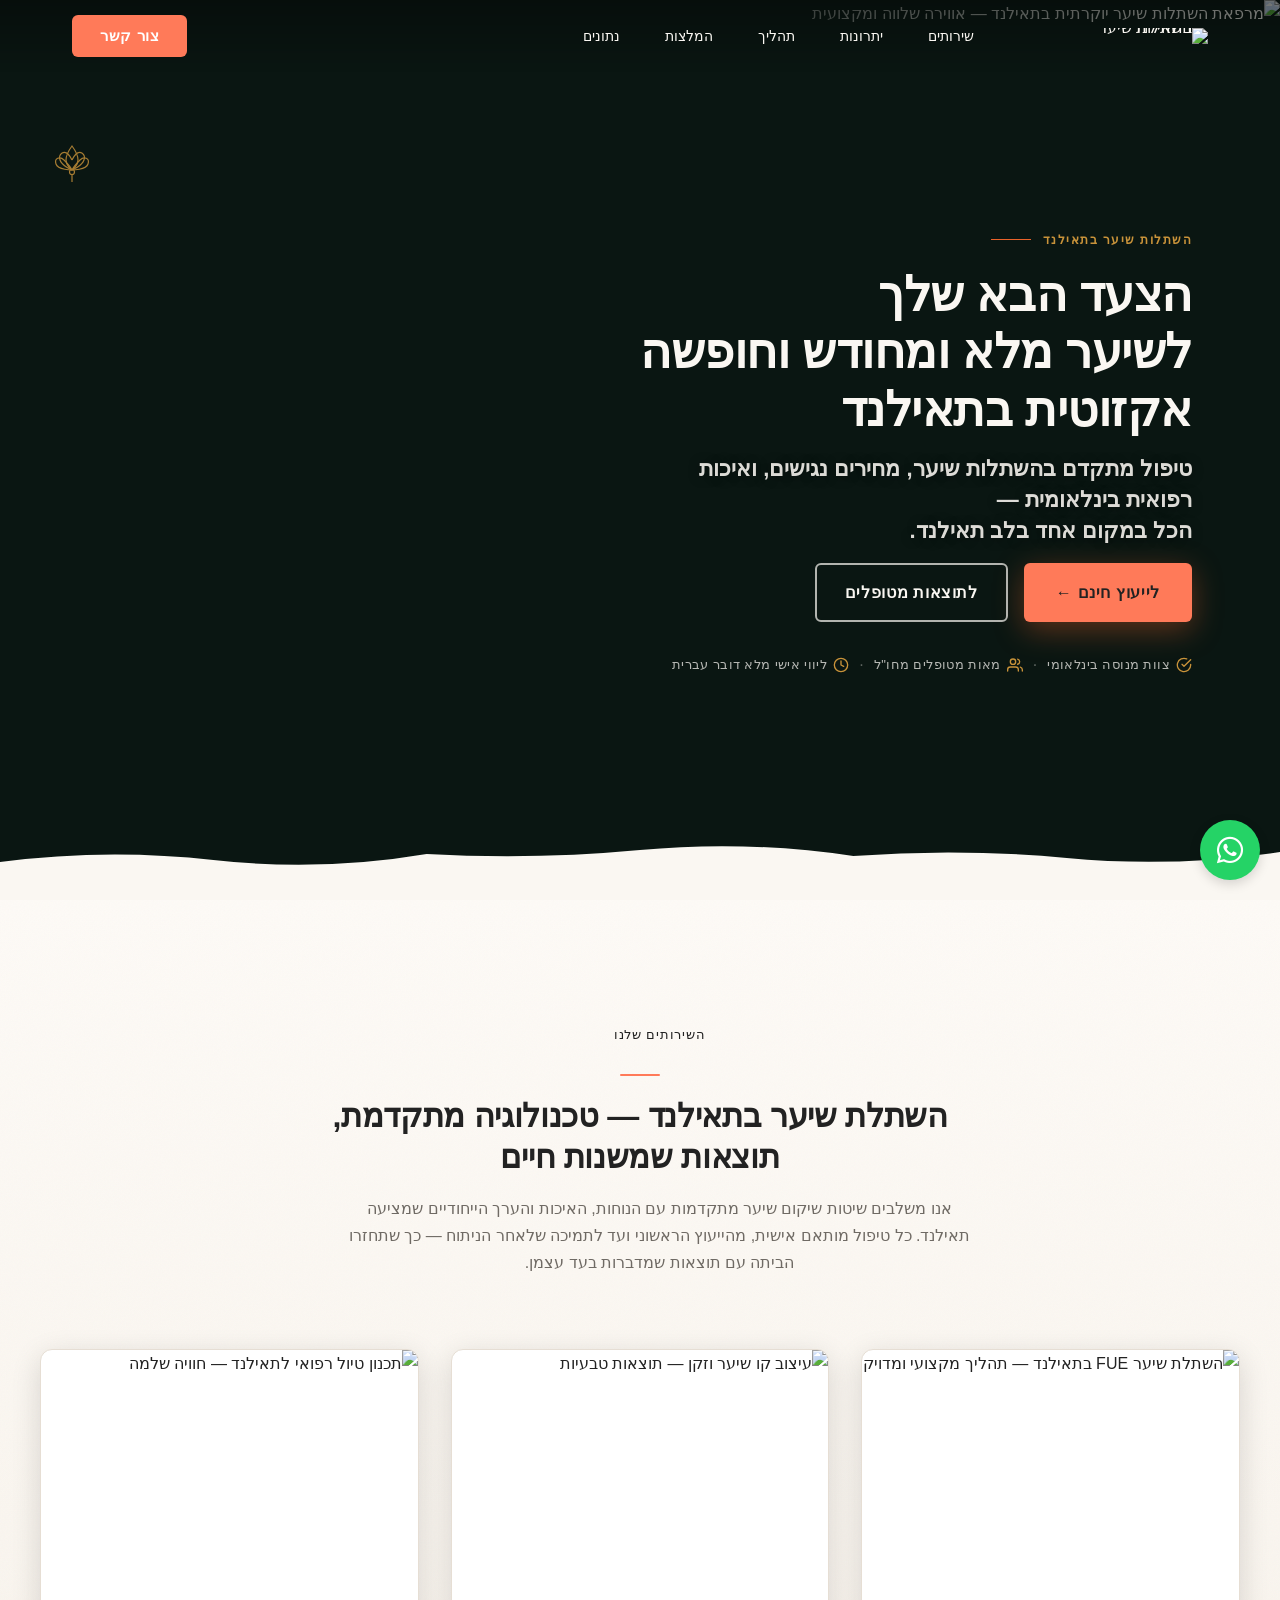
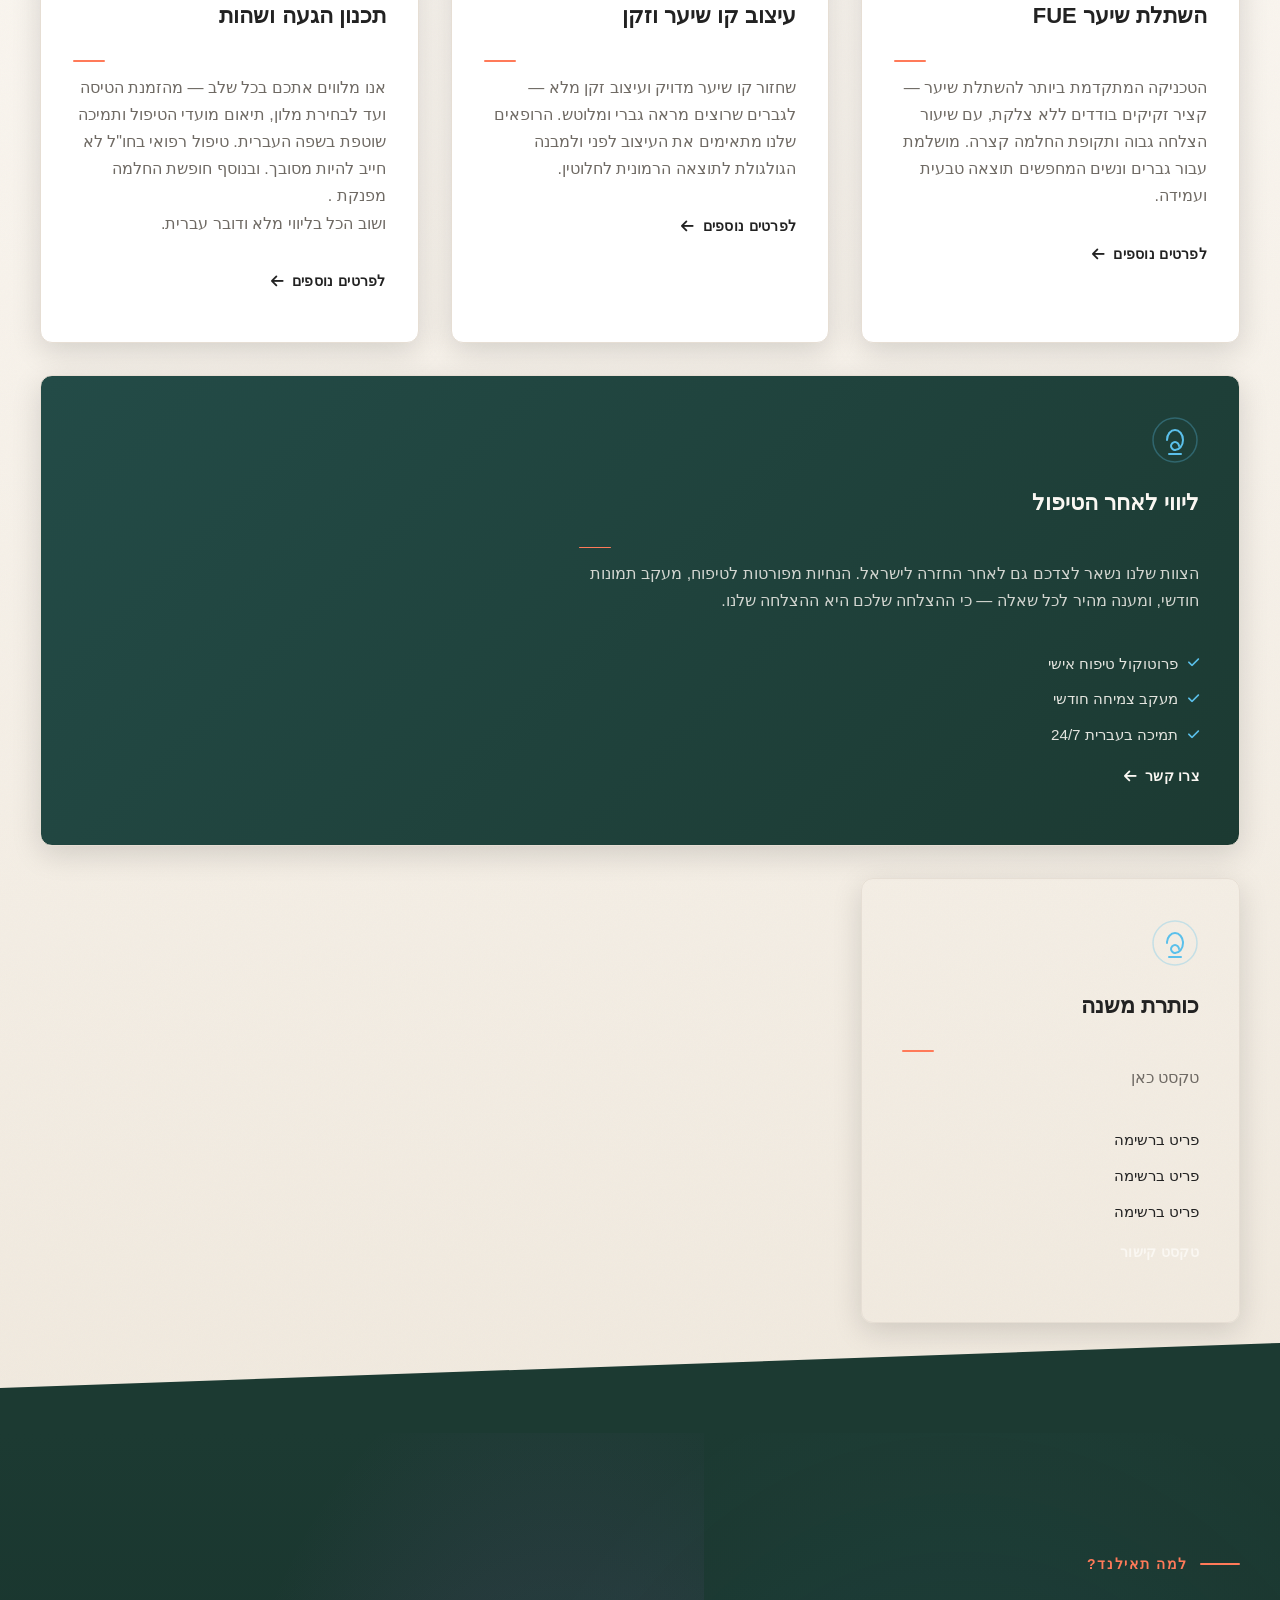
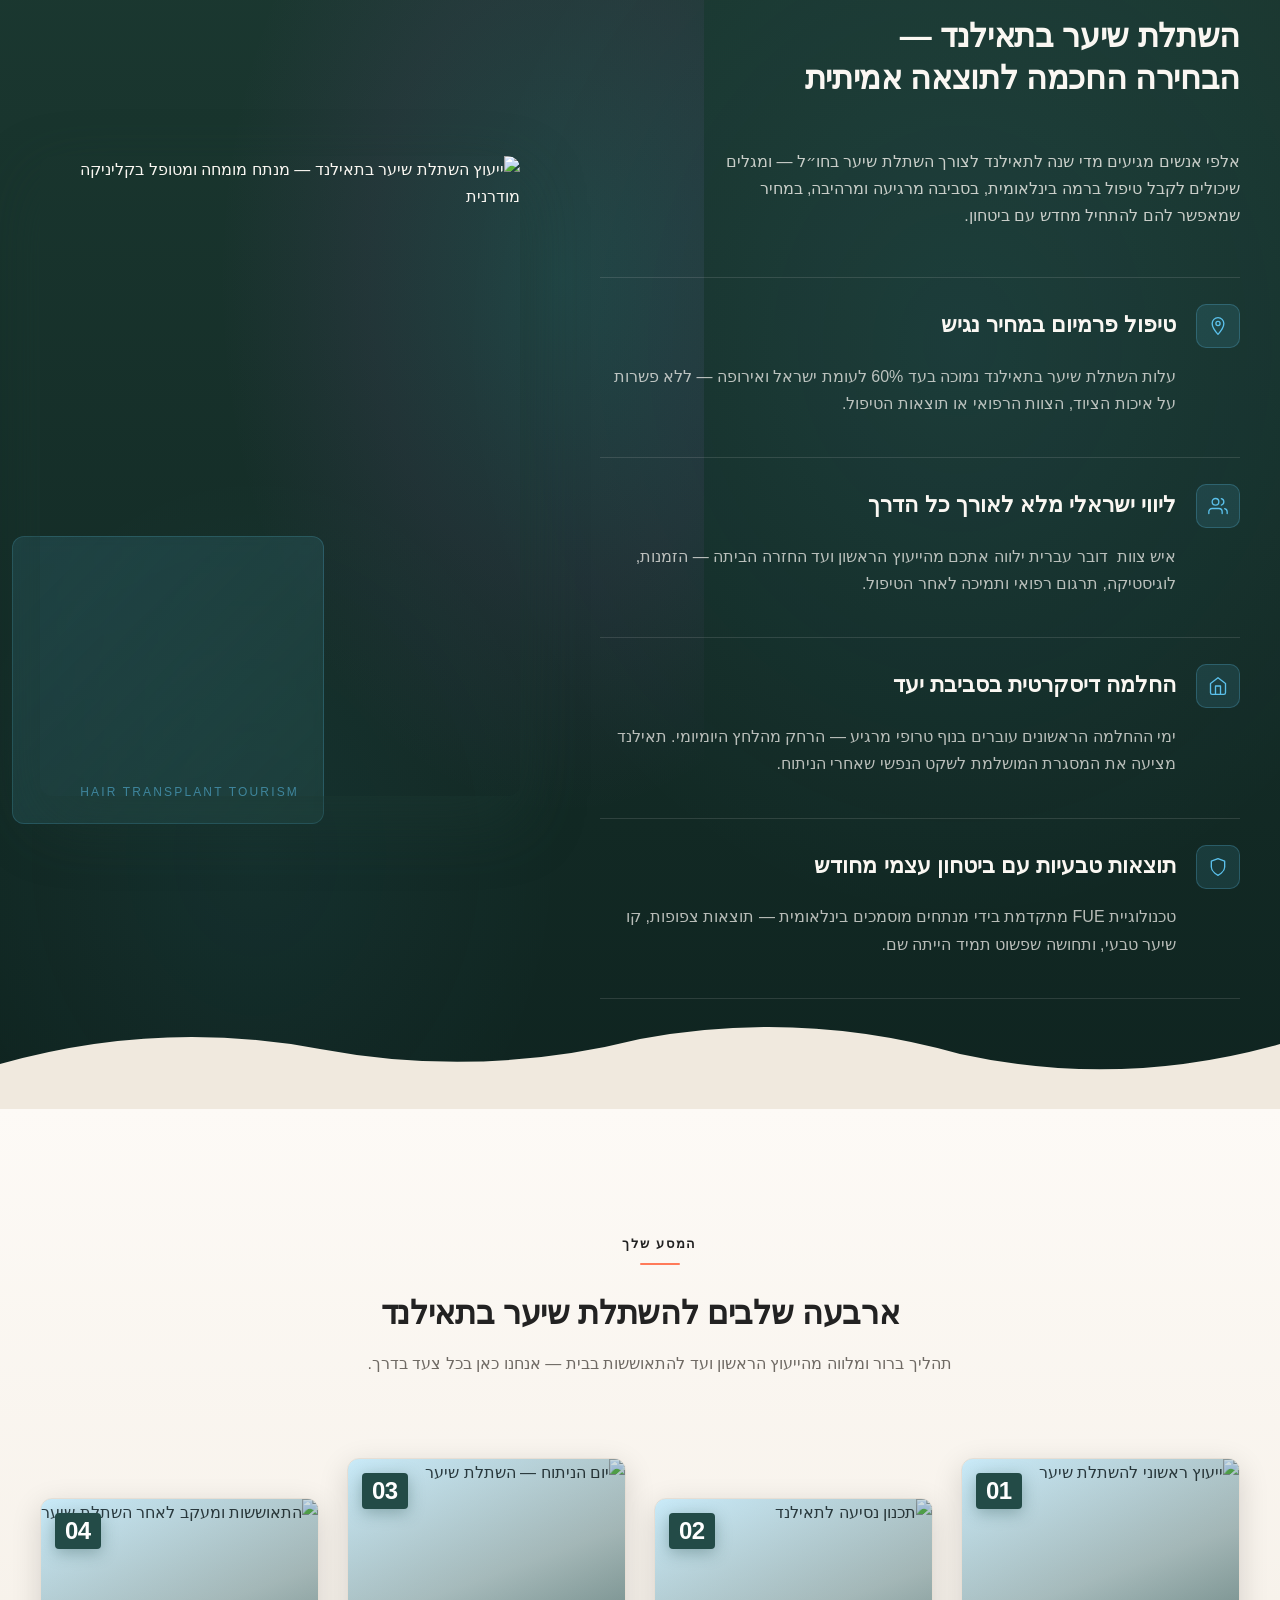
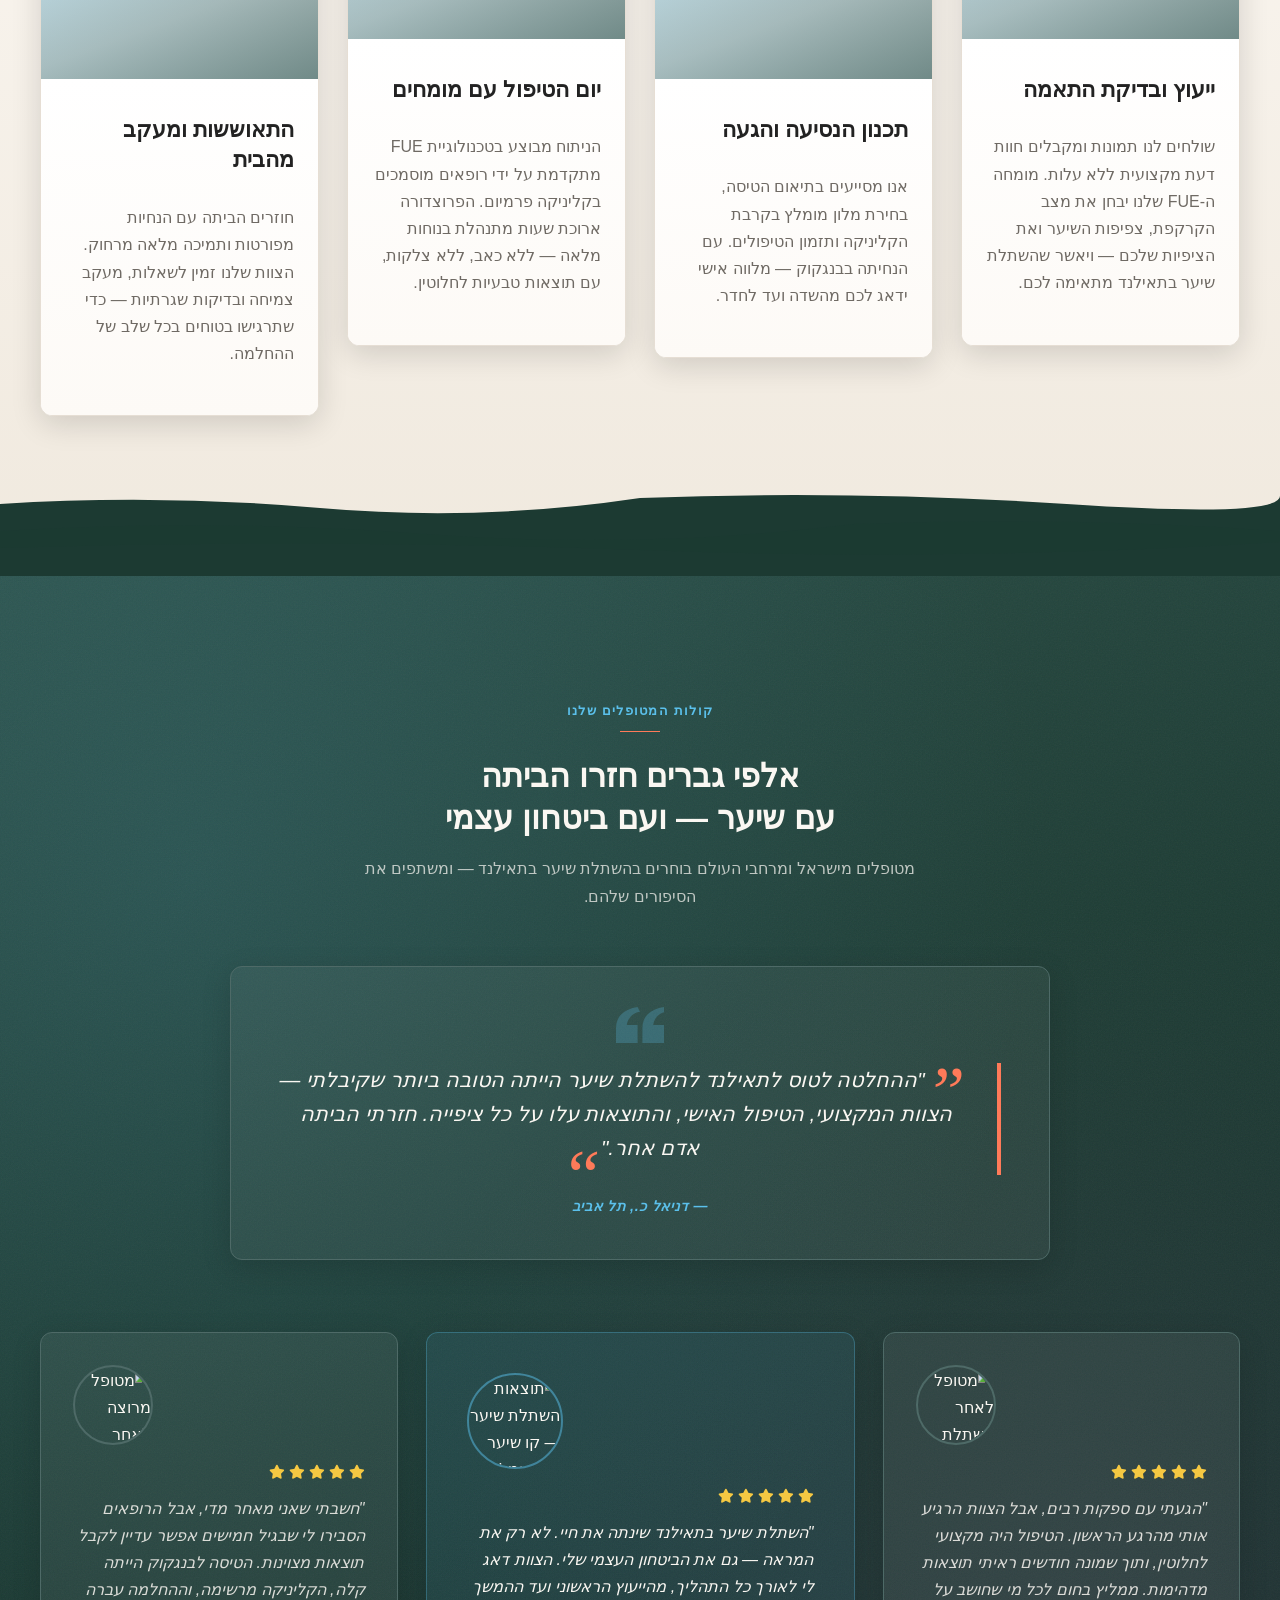
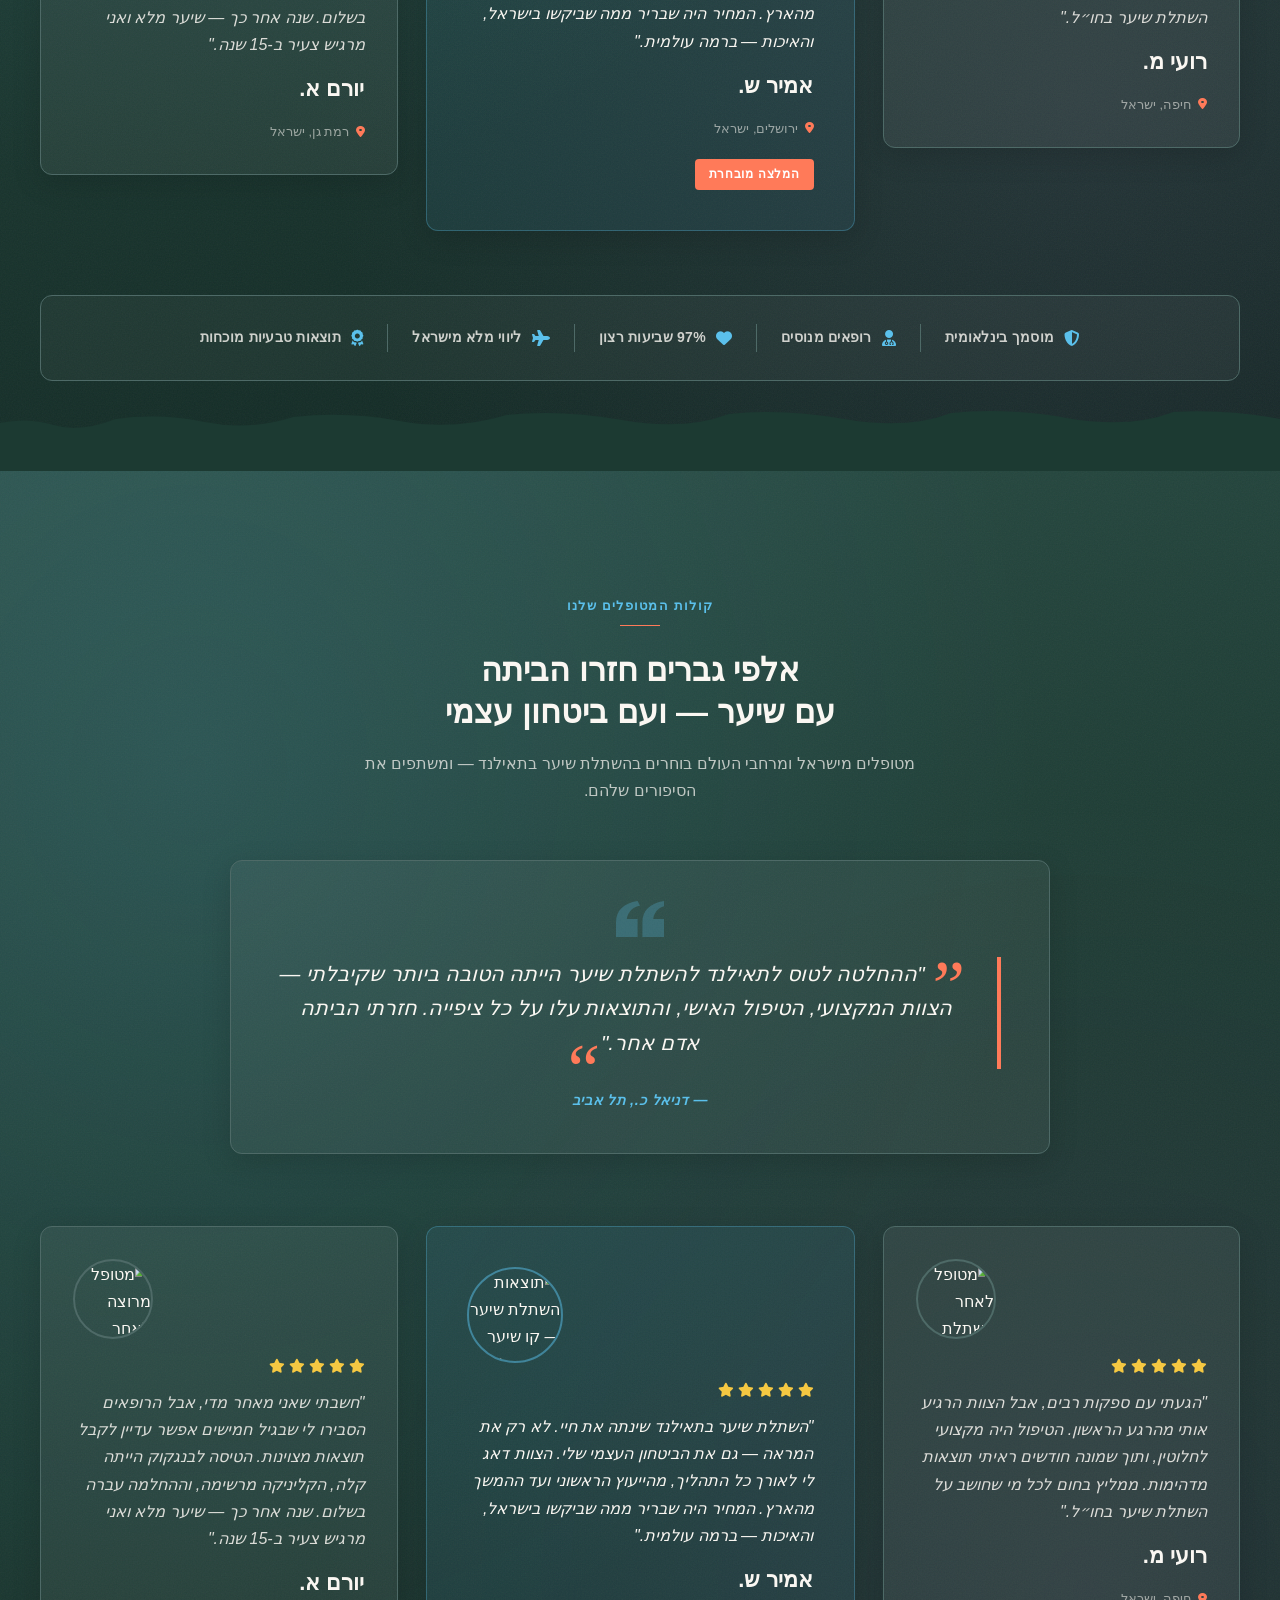
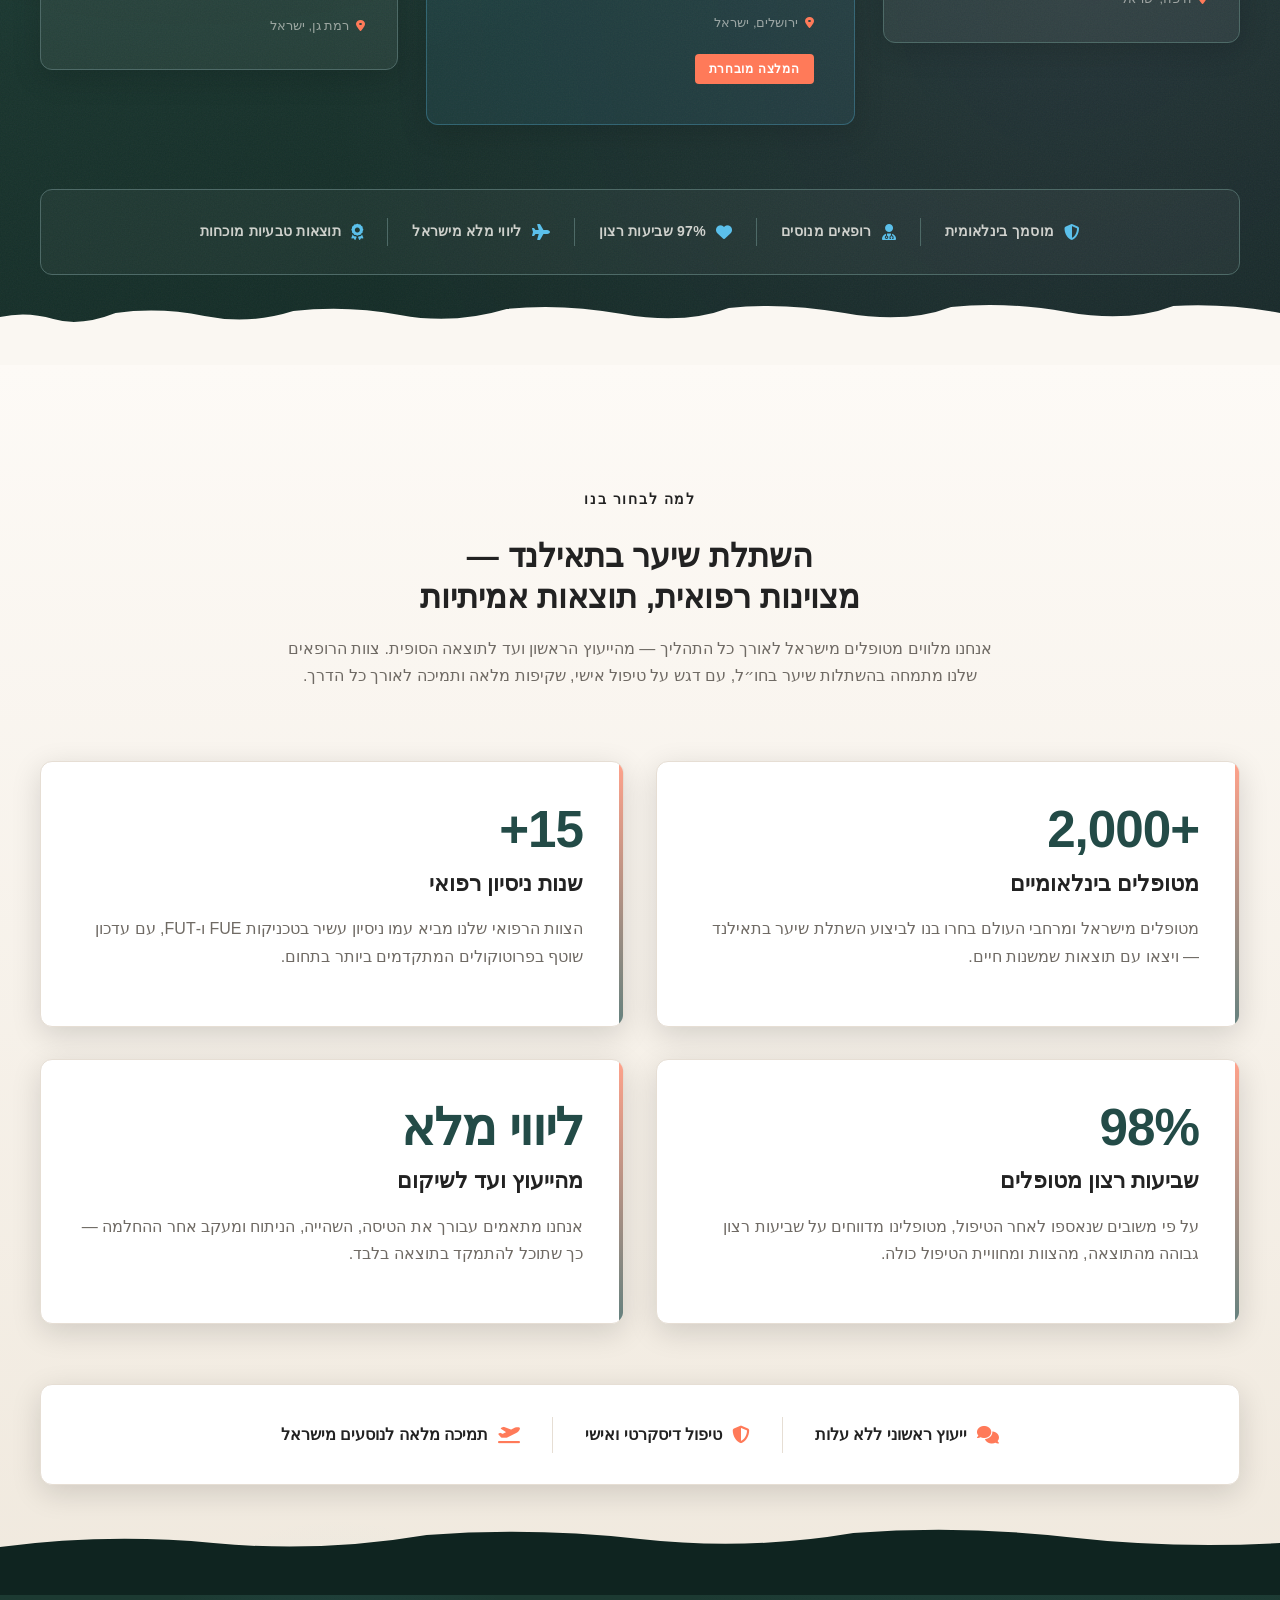
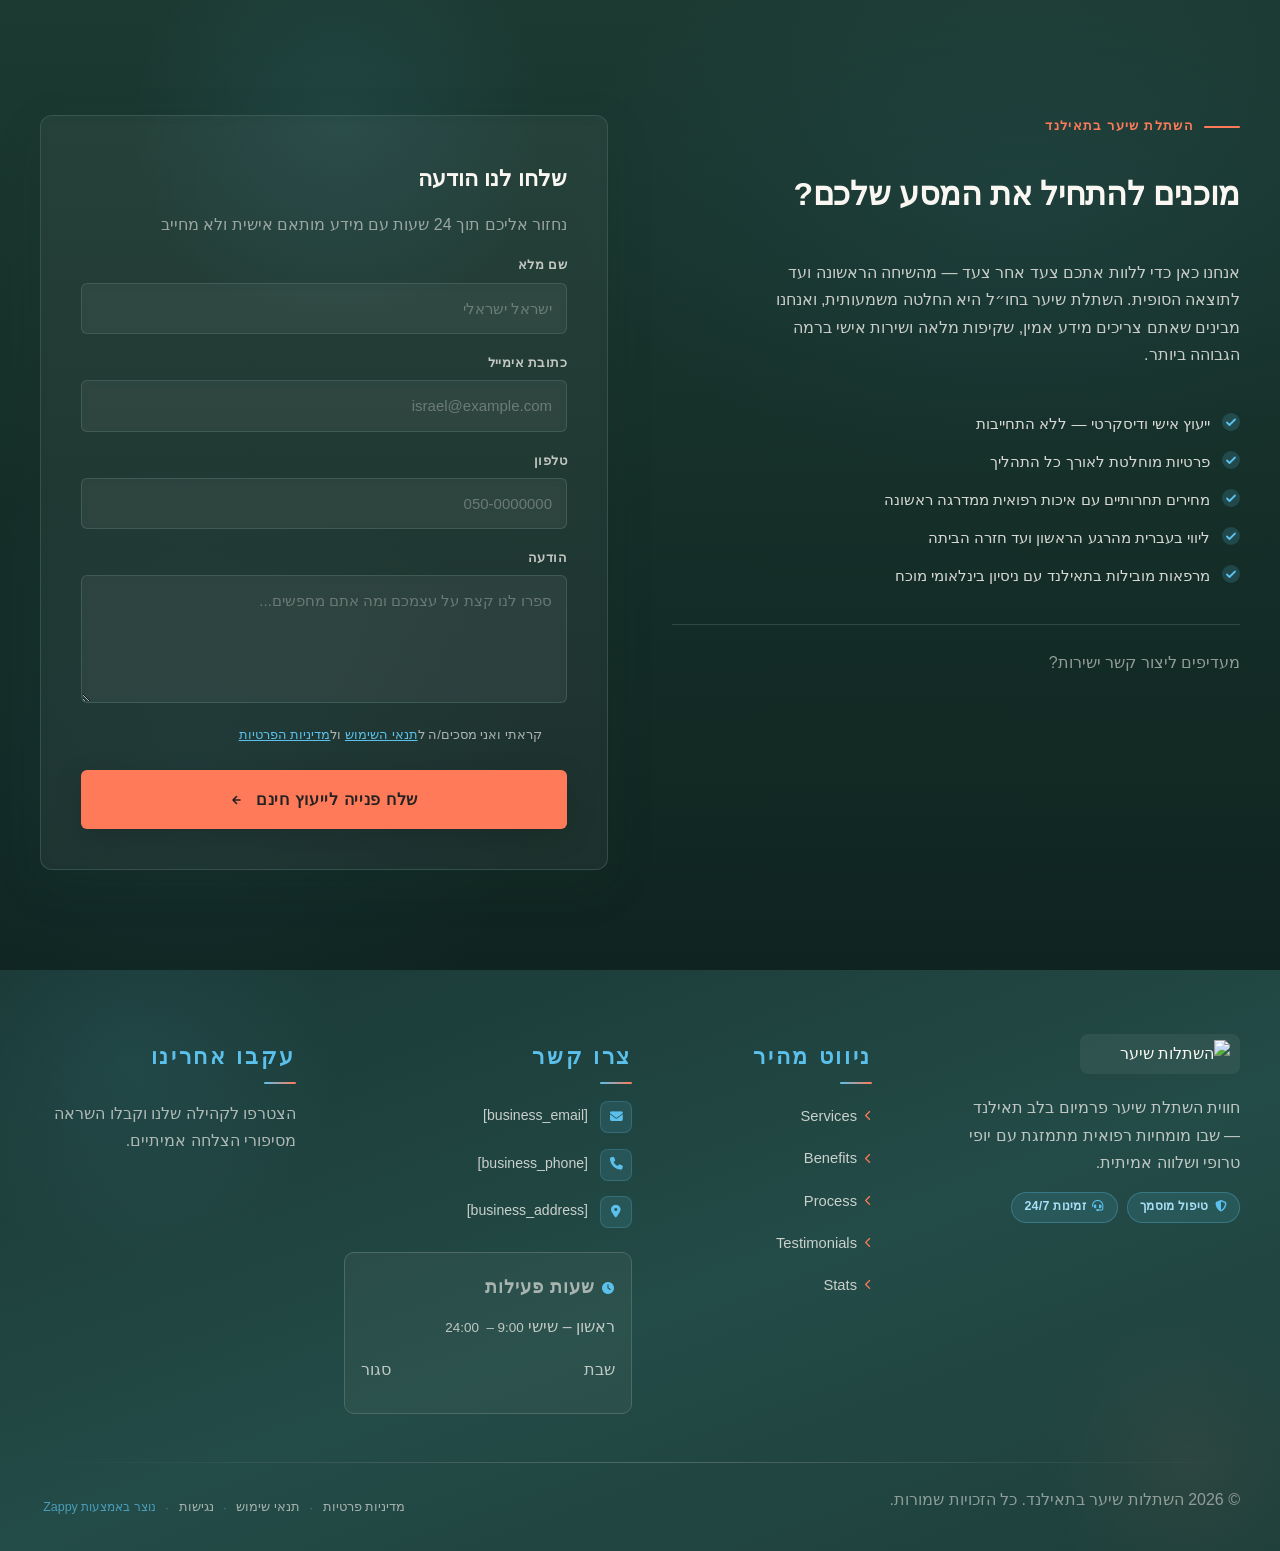
==== commit 8c14ea17: "Incremental sync: 1 page(s) — update_text" ====
--- a/index.html
+++ b/index.html
@@ -1630,7 +1630,7 @@
 
       <!-- Column 1: Company Info -->
       <div class="footer-col footer-brand">
-        <img src="/assets/medical-tourism-hair-transplant-logo.webp" alt="השתלות שיער בתאילנד" class="logo">
+        <img src="/assets/medical-tourism-hair-transplant-logo.webp" alt="השתלות שיער בתאילנד" class="logo" data-element-type="image" data-element-id="img-1779261097074-0pngaq4bm" data-zappy-footer-image="true">
         <p class="footer-tagline">חווית השתלת שיער פרמיום בלב תאילנד — שבו מומחיות רפואית מתמזגת עם יופי טרופי ושלווה אמיתית.</p>
         <div class="footer-badges">
           <span class="badge"><i class="fas fa-shield-alt"></i> טיפול מוסמך</span>
@@ -1655,19 +1655,19 @@
         <h3 class="footer-heading">צרו קשר</h3>
         <ul class="footer-contact">
           <li>
-            <span class="contact-icon"><i class="fas fa-envelope"></i></span>
+            <span class="contact-icon"><i class="fas fa-envelope" data-element-type="icon" data-element-id="icon-1779261097073-izk8fe77n" data-icon-type="fontawesome"></i></span>
             <span class="contact-text"><a href="mailto:[business_email]">[business_email]</a></span>
           </li>
           <li>
-            <span class="contact-icon"><i class="fas fa-phone"></i></span>
+            <span class="contact-icon"><i class="fas fa-phone" data-element-type="icon" data-element-id="icon-1779261097073-rl8eyui80" data-icon-type="fontawesome"></i></span>
             <span class="contact-text"><a href="tel:[business_phone]">[business_phone]</a></span>
           </li>
           <li><a href="/"><span class="contact-icon"><i class="fas fa-map-marker-alt"></i></span>
             <span class="contact-text">[business_address]</span></a></li>
         </ul>
         <div class="footer-hours">
-          <h4 class="hours-heading"><i class="fas fa-clock"></i> שעות פעילות</h4>
-          <p class="hours-row"><span>ראשון – שישי</span><span>09:00 – 20:00</span></p>
+          <h4 class="hours-heading"><i class="fas fa-clock" data-element-type="icon" data-element-id="icon-1779261097073-6l4w2bb1j" data-icon-type="fontawesome"></i> שעות פעילות</h4>
+          <p class="hours-row" style=""><span>ראשון – שישי&nbsp;<span style="font-size: 0.84rem;">9:00 –&nbsp; 24:00</span></span></p>
           <p class="hours-row"><span>שבת</span><span>סגור</span></p>
         </div>
       </div>
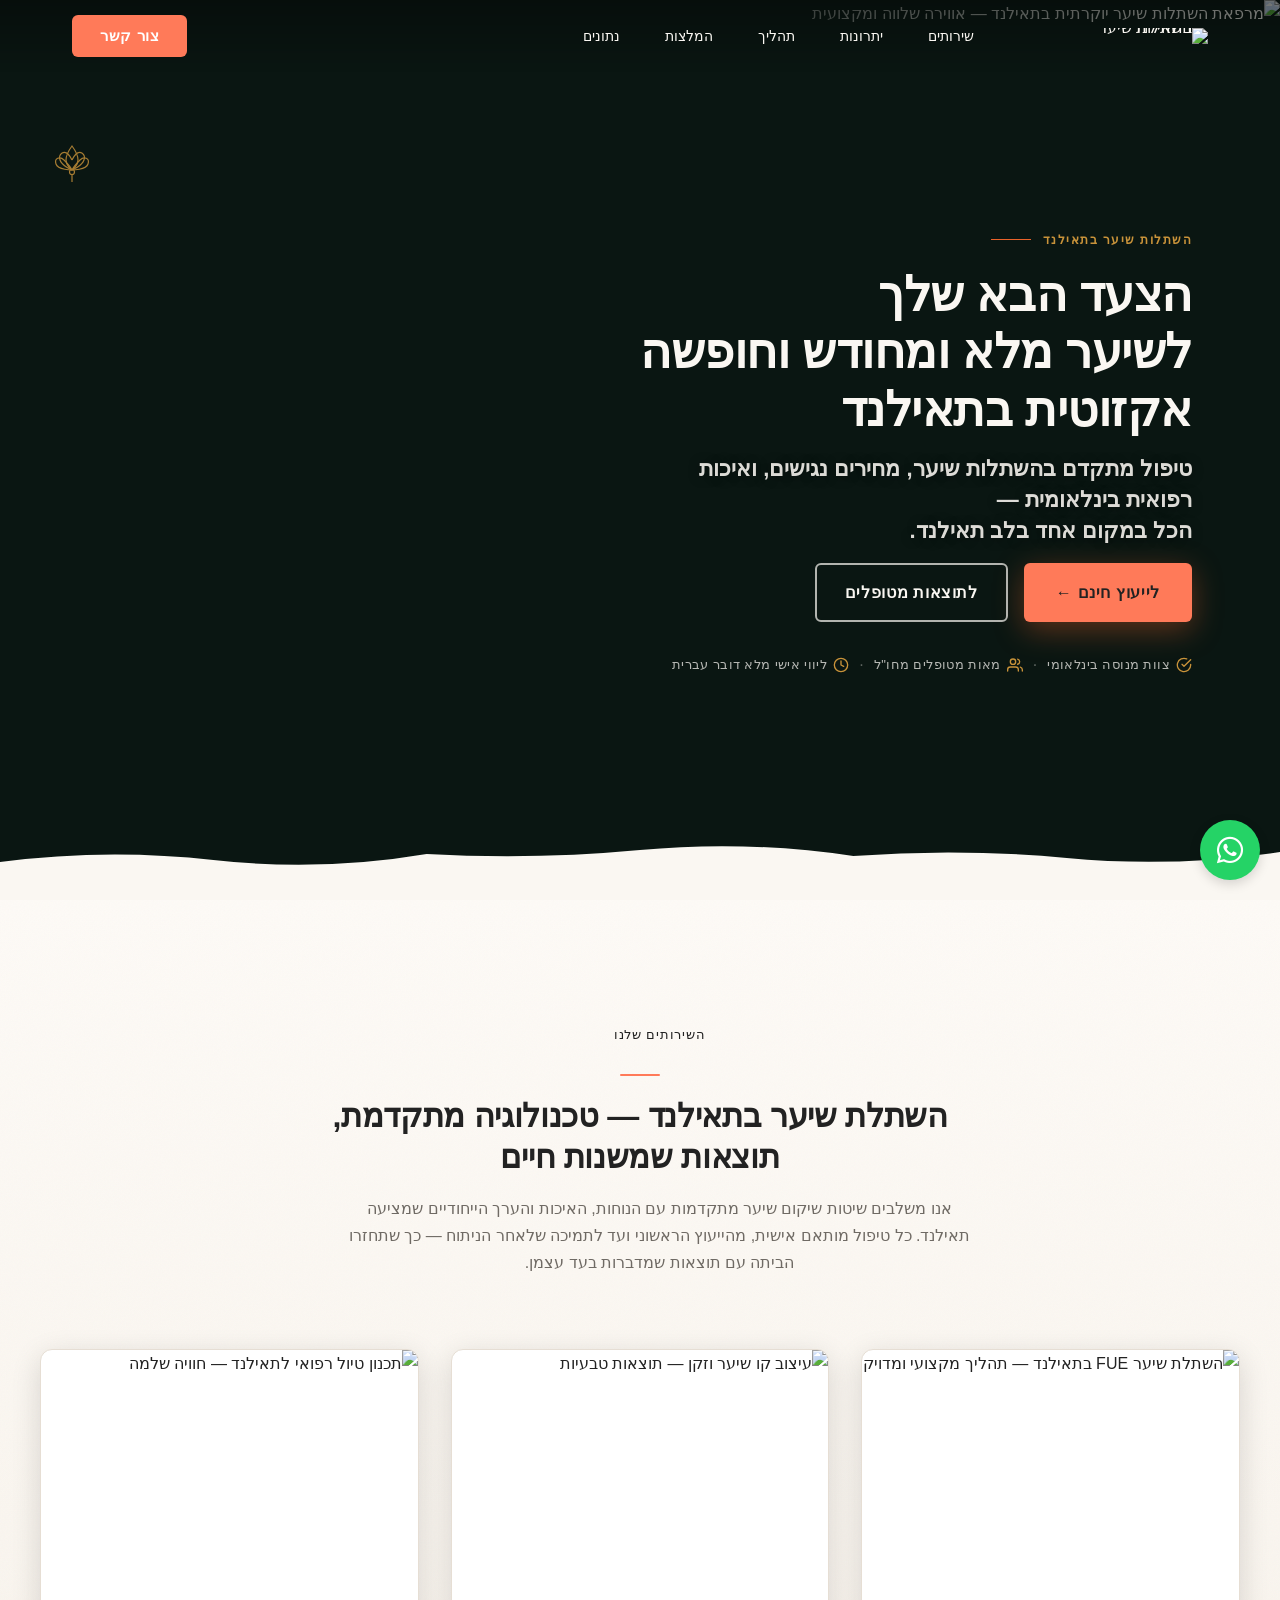
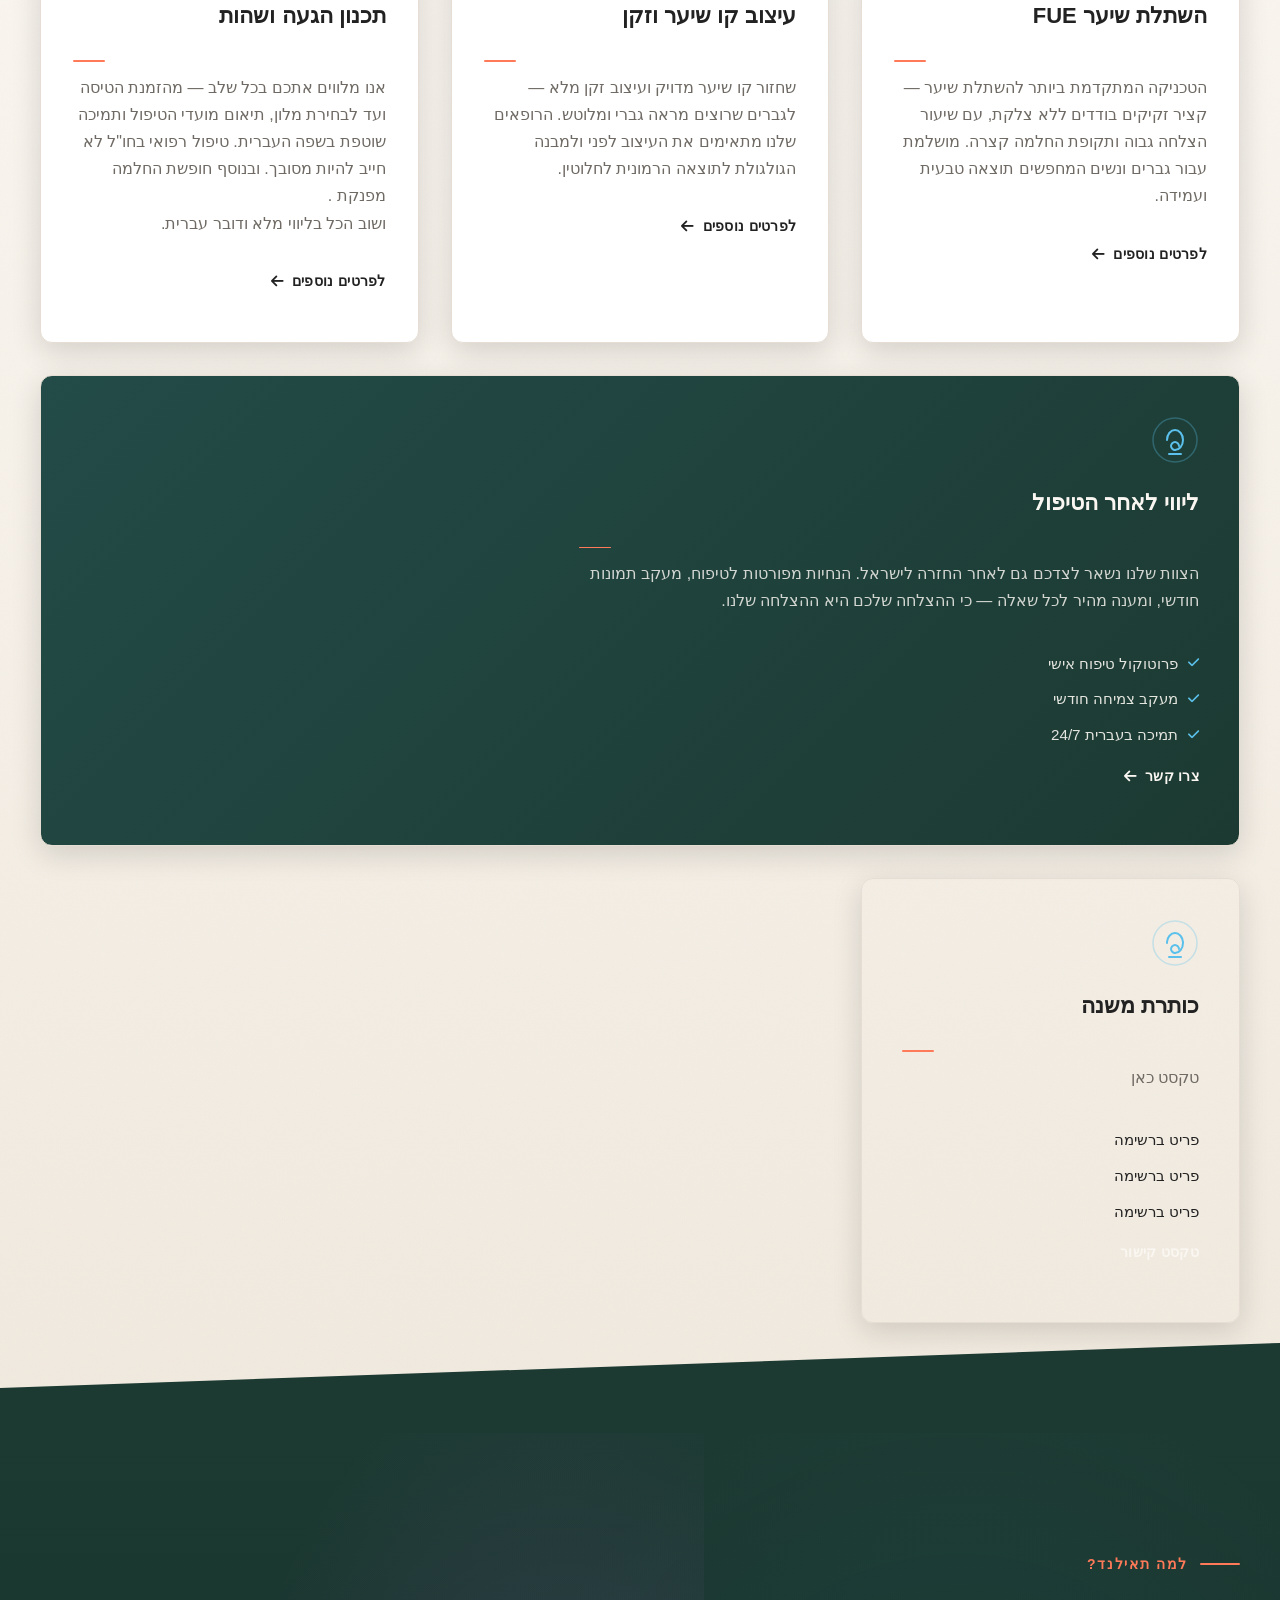
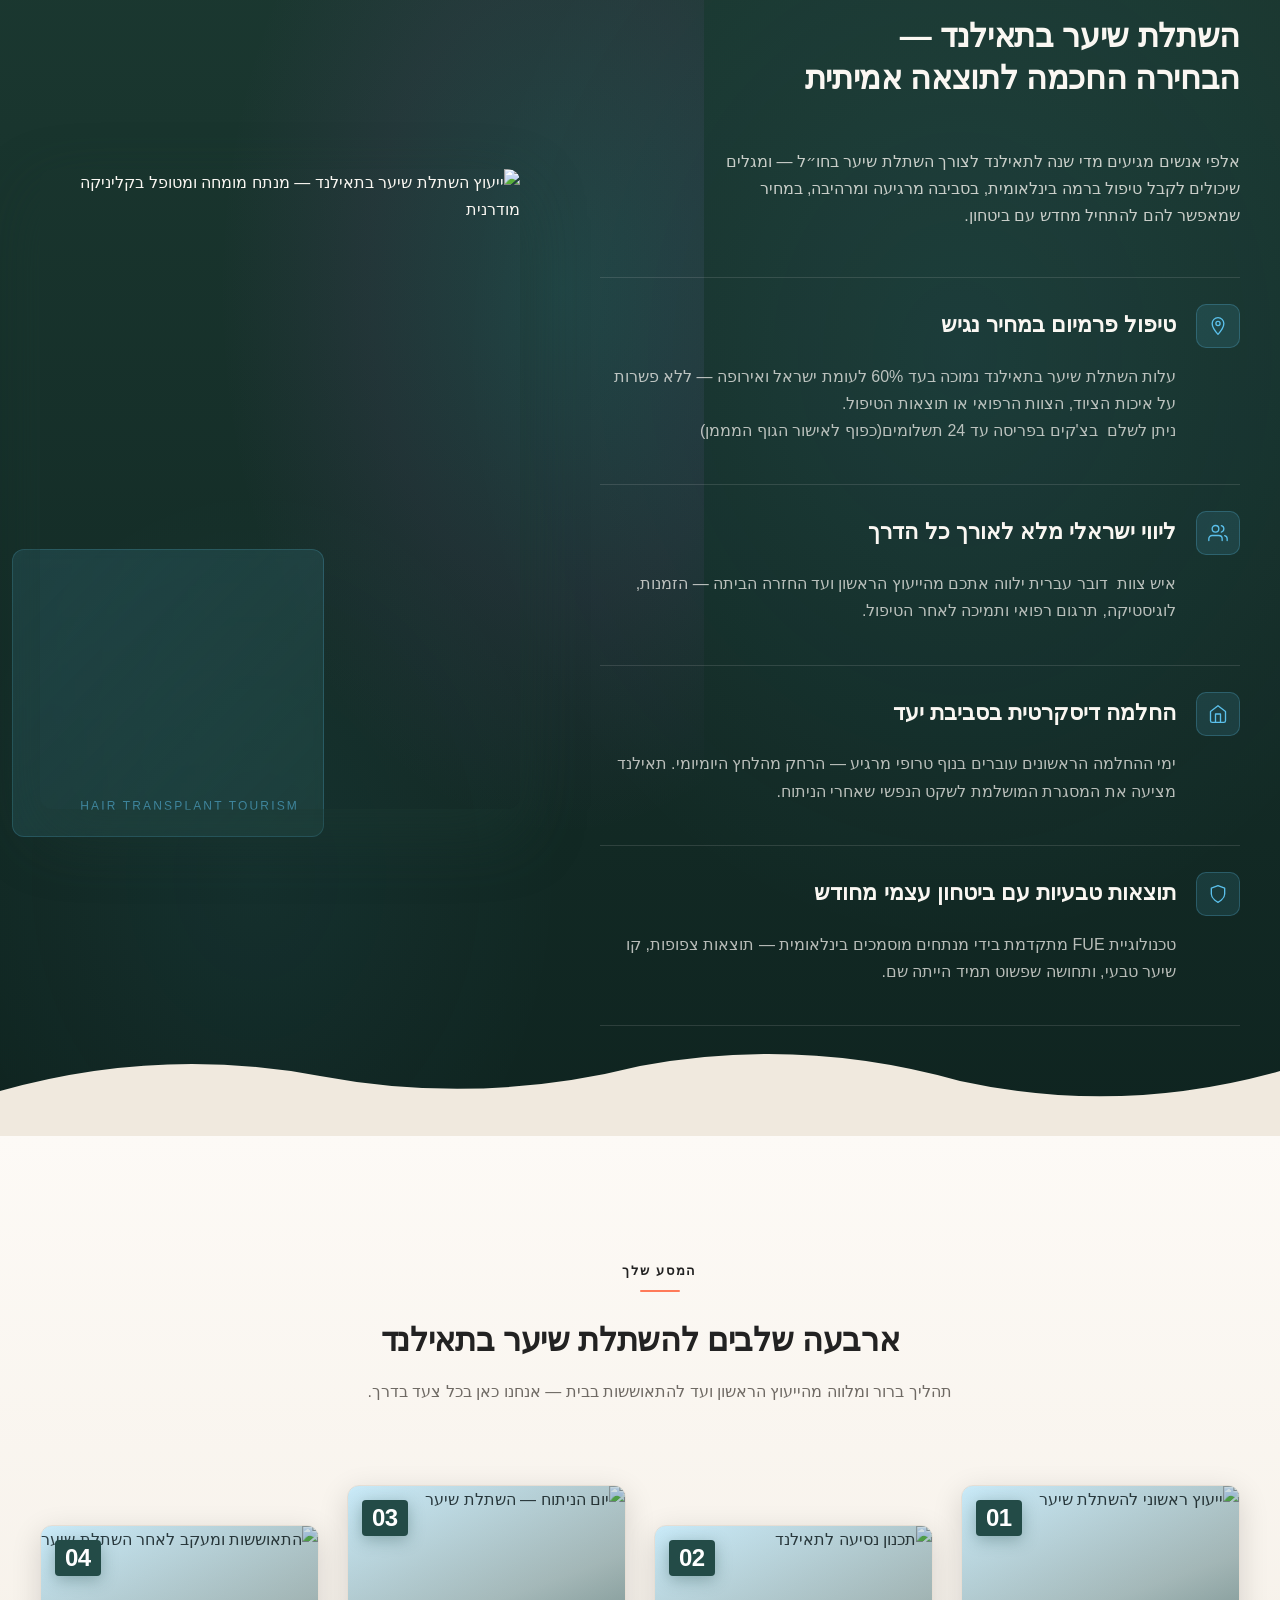
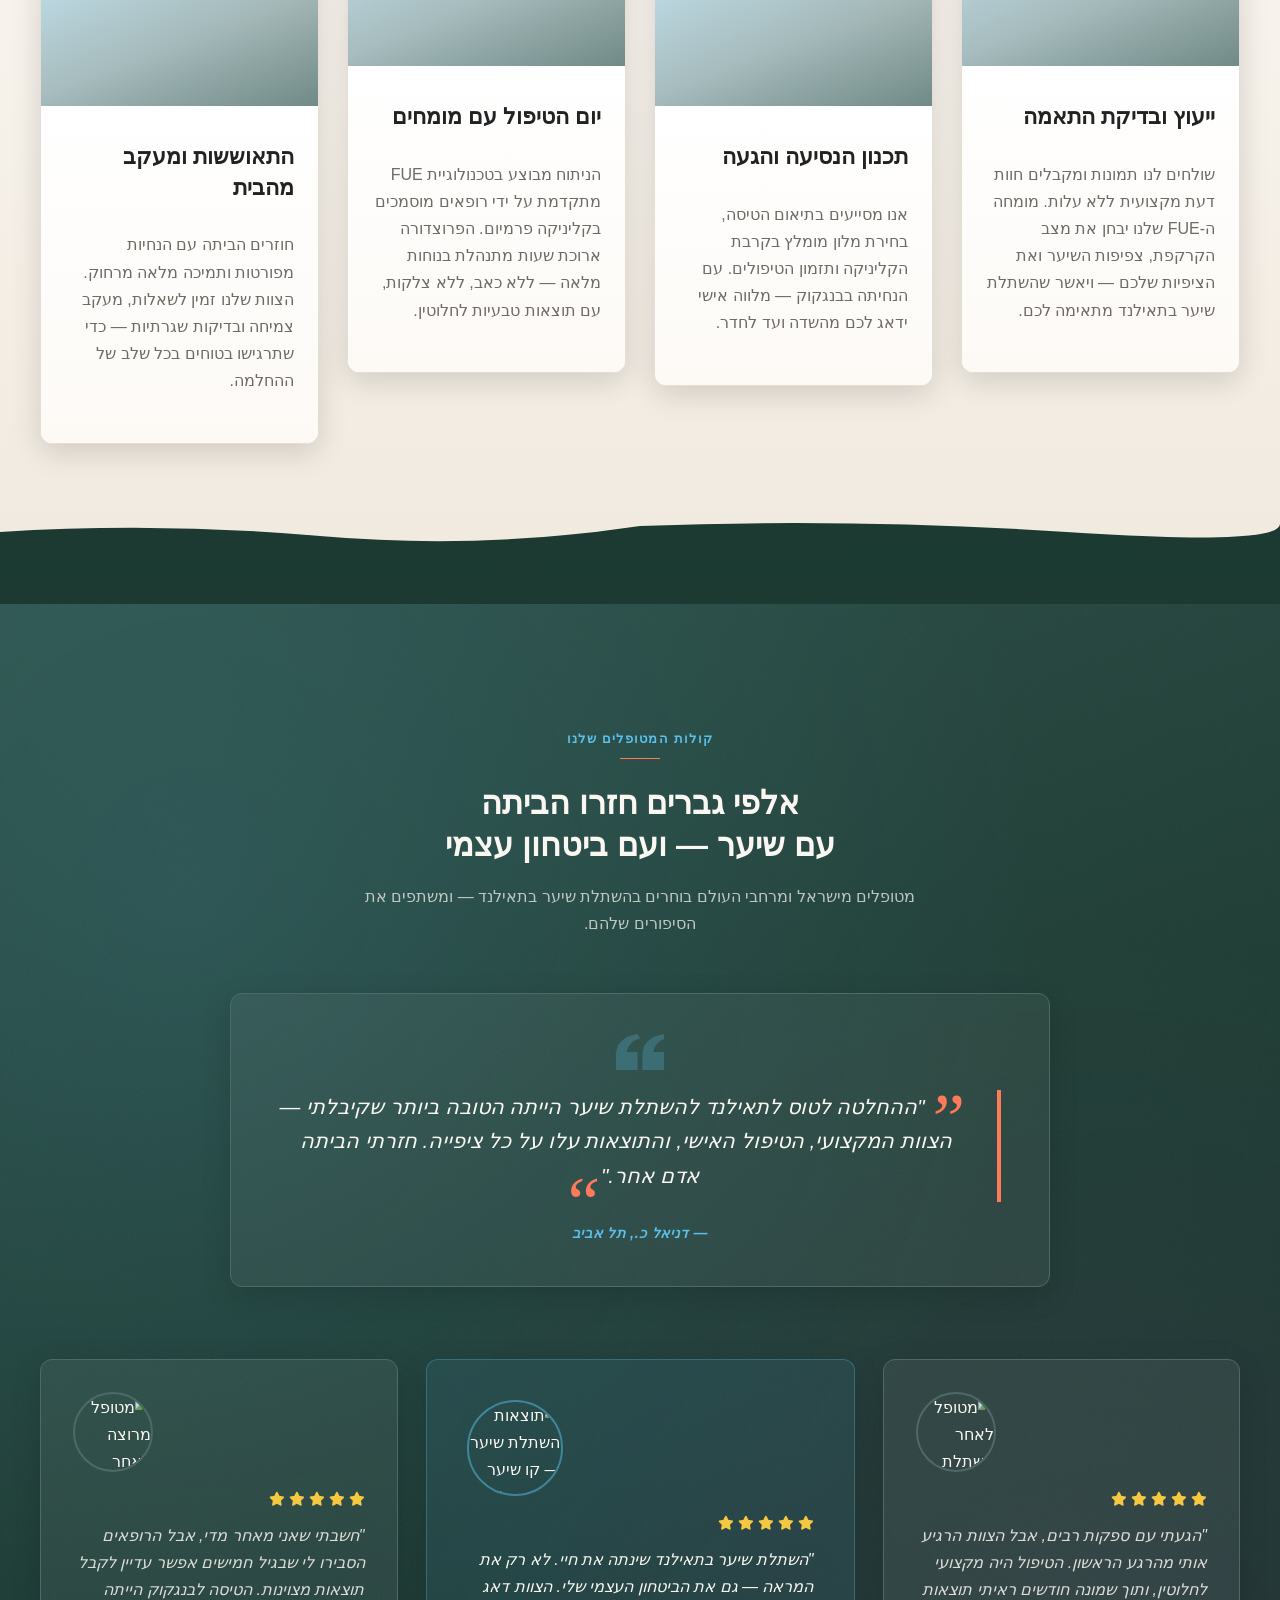
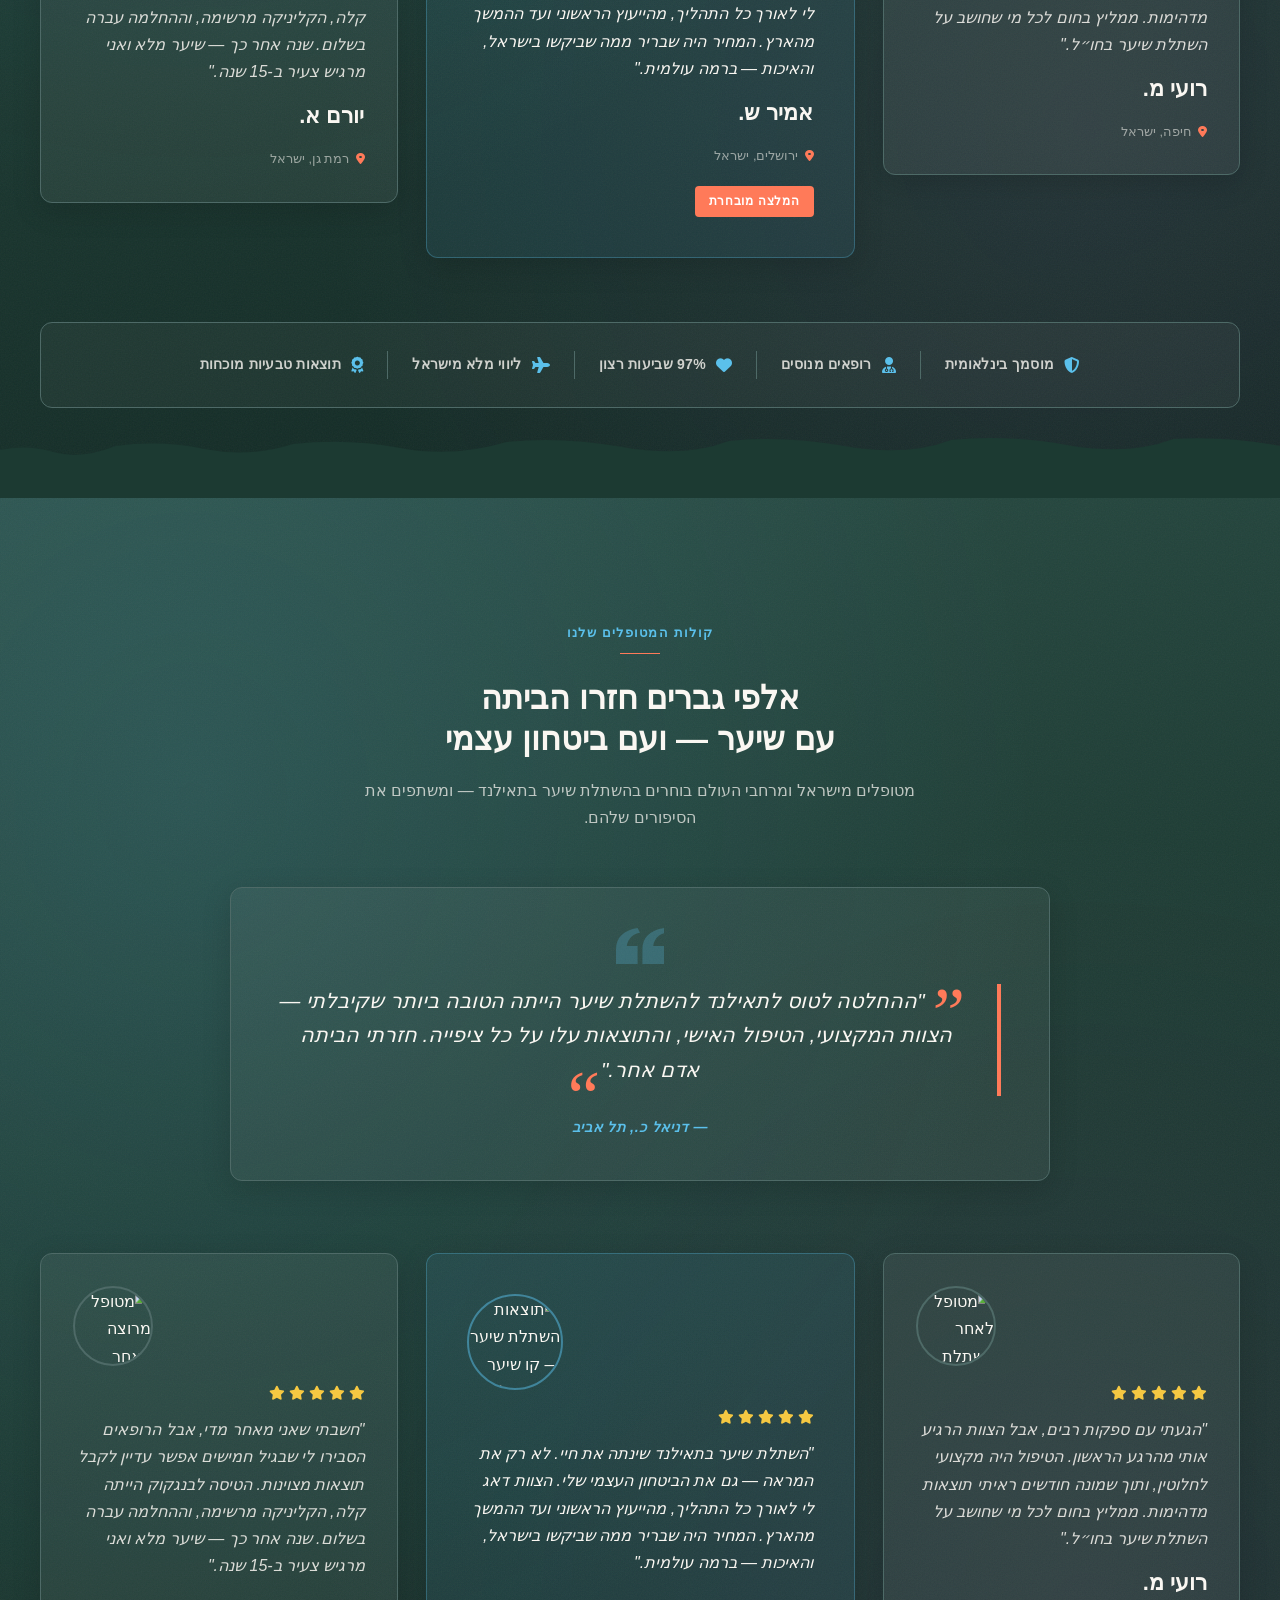
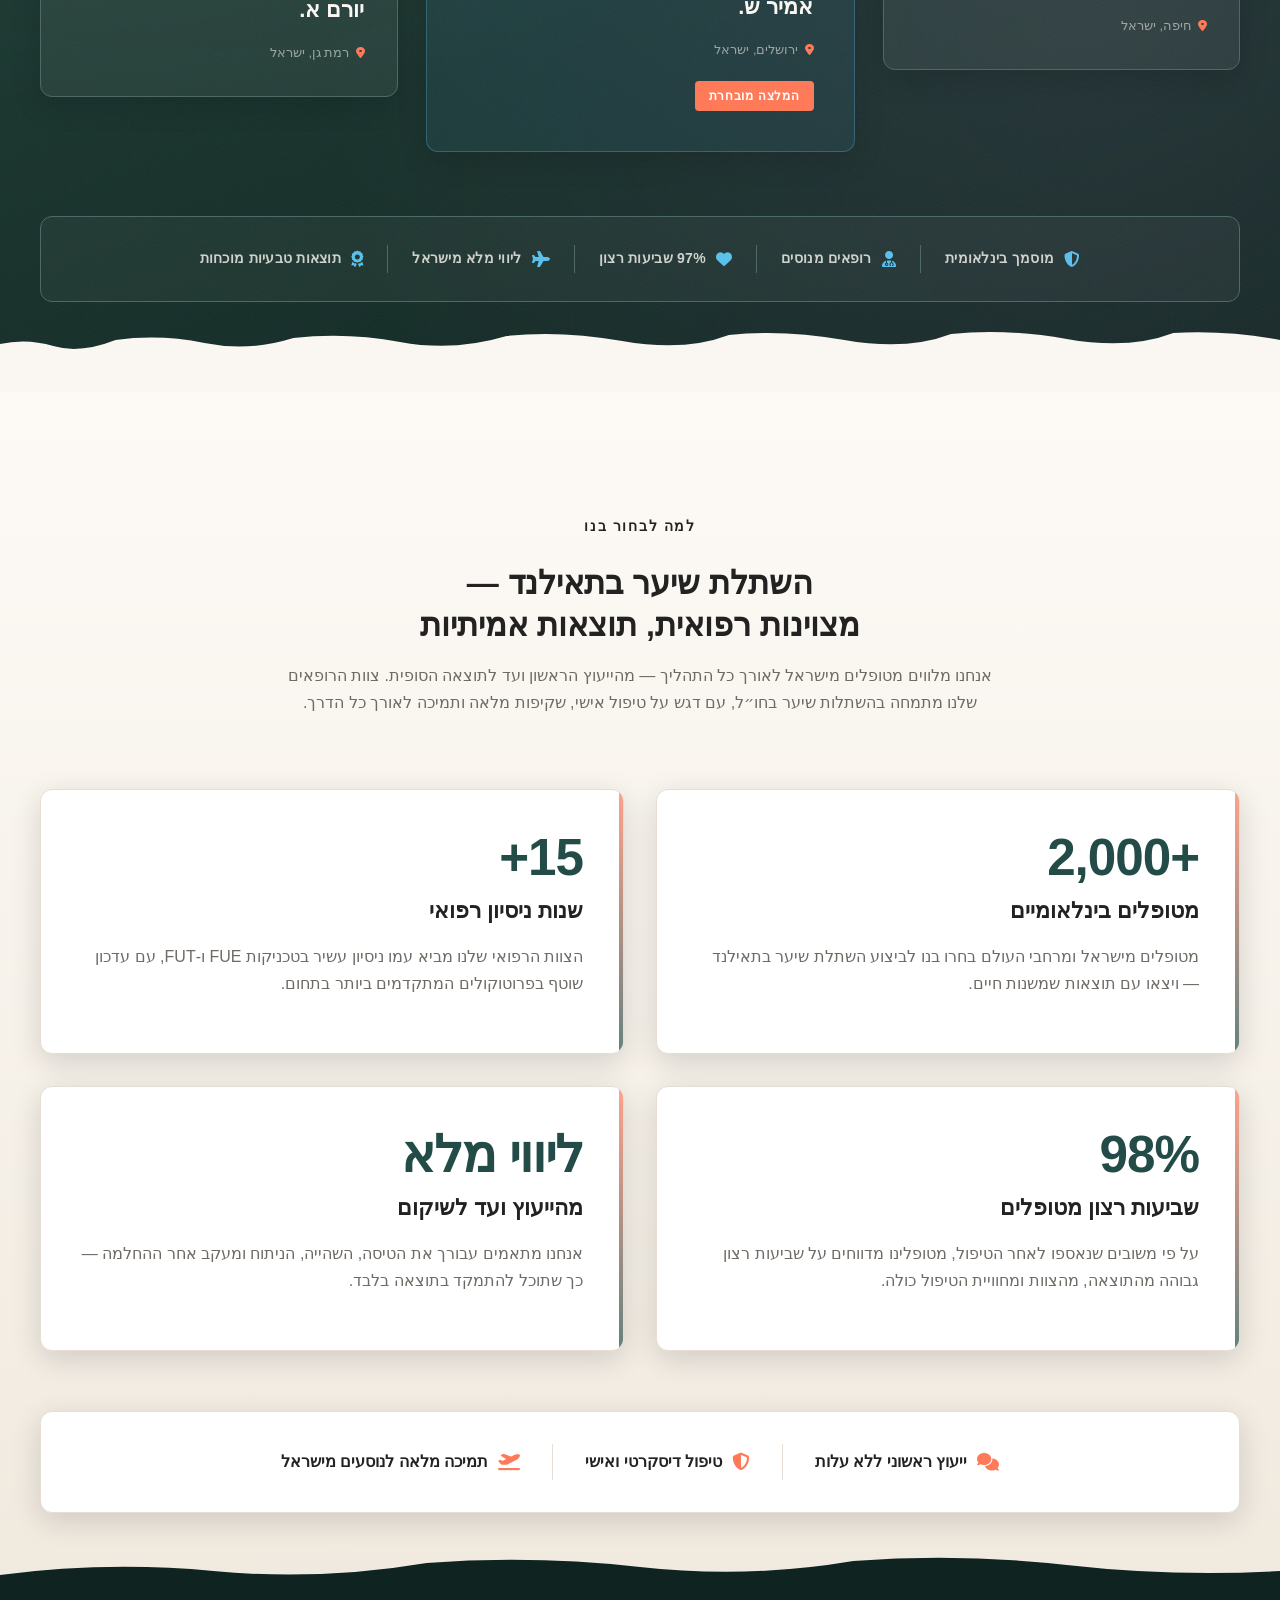
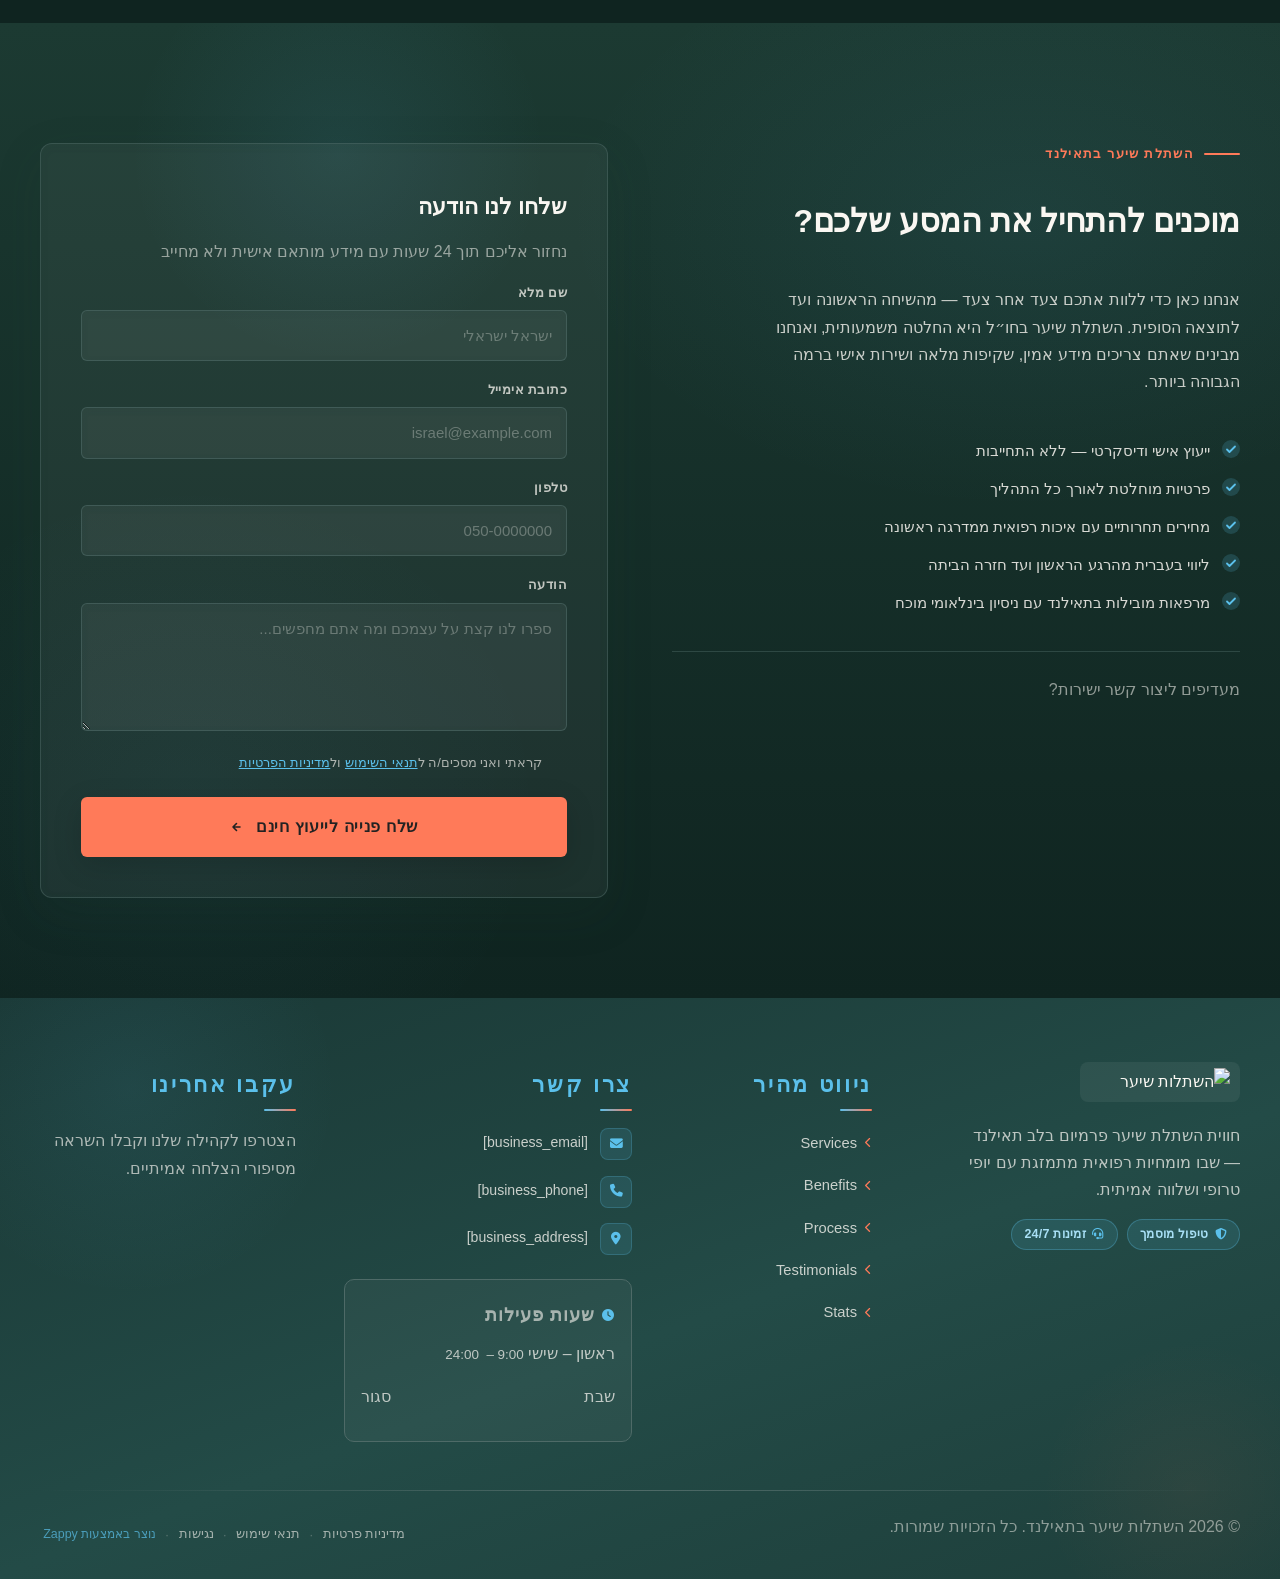
==== commit 30422ca9: "Incremental sync: 1 page(s) — text_edit" ====
--- a/index.html
+++ b/index.html
@@ -1033,7 +1033,7 @@
             </div>
             <div class="index-benefits-item-content" data-grid-item-index="1">
               <h3>טיפול פרמיום במחיר נגיש</h3>
-              <p>עלות השתלת שיער בתאילנד נמוכה בעד 60% לעומת ישראל ואירופה — ללא פשרות על איכות הציוד, הצוות הרפואי או תוצאות הטיפול.</p>
+              <p style="">עלות השתלת שיער בתאילנד נמוכה בעד 60% לעומת ישראל ואירופה — ללא פשרות על איכות הציוד, הצוות הרפואי או תוצאות הטיפול.&nbsp;<br>ניתן לשלם&nbsp; בצ'קים בפריסה עד 24 תשלומים(כפוף לאישור הגוף המממן)<br></p>
             </div>
           </div>
         </li>
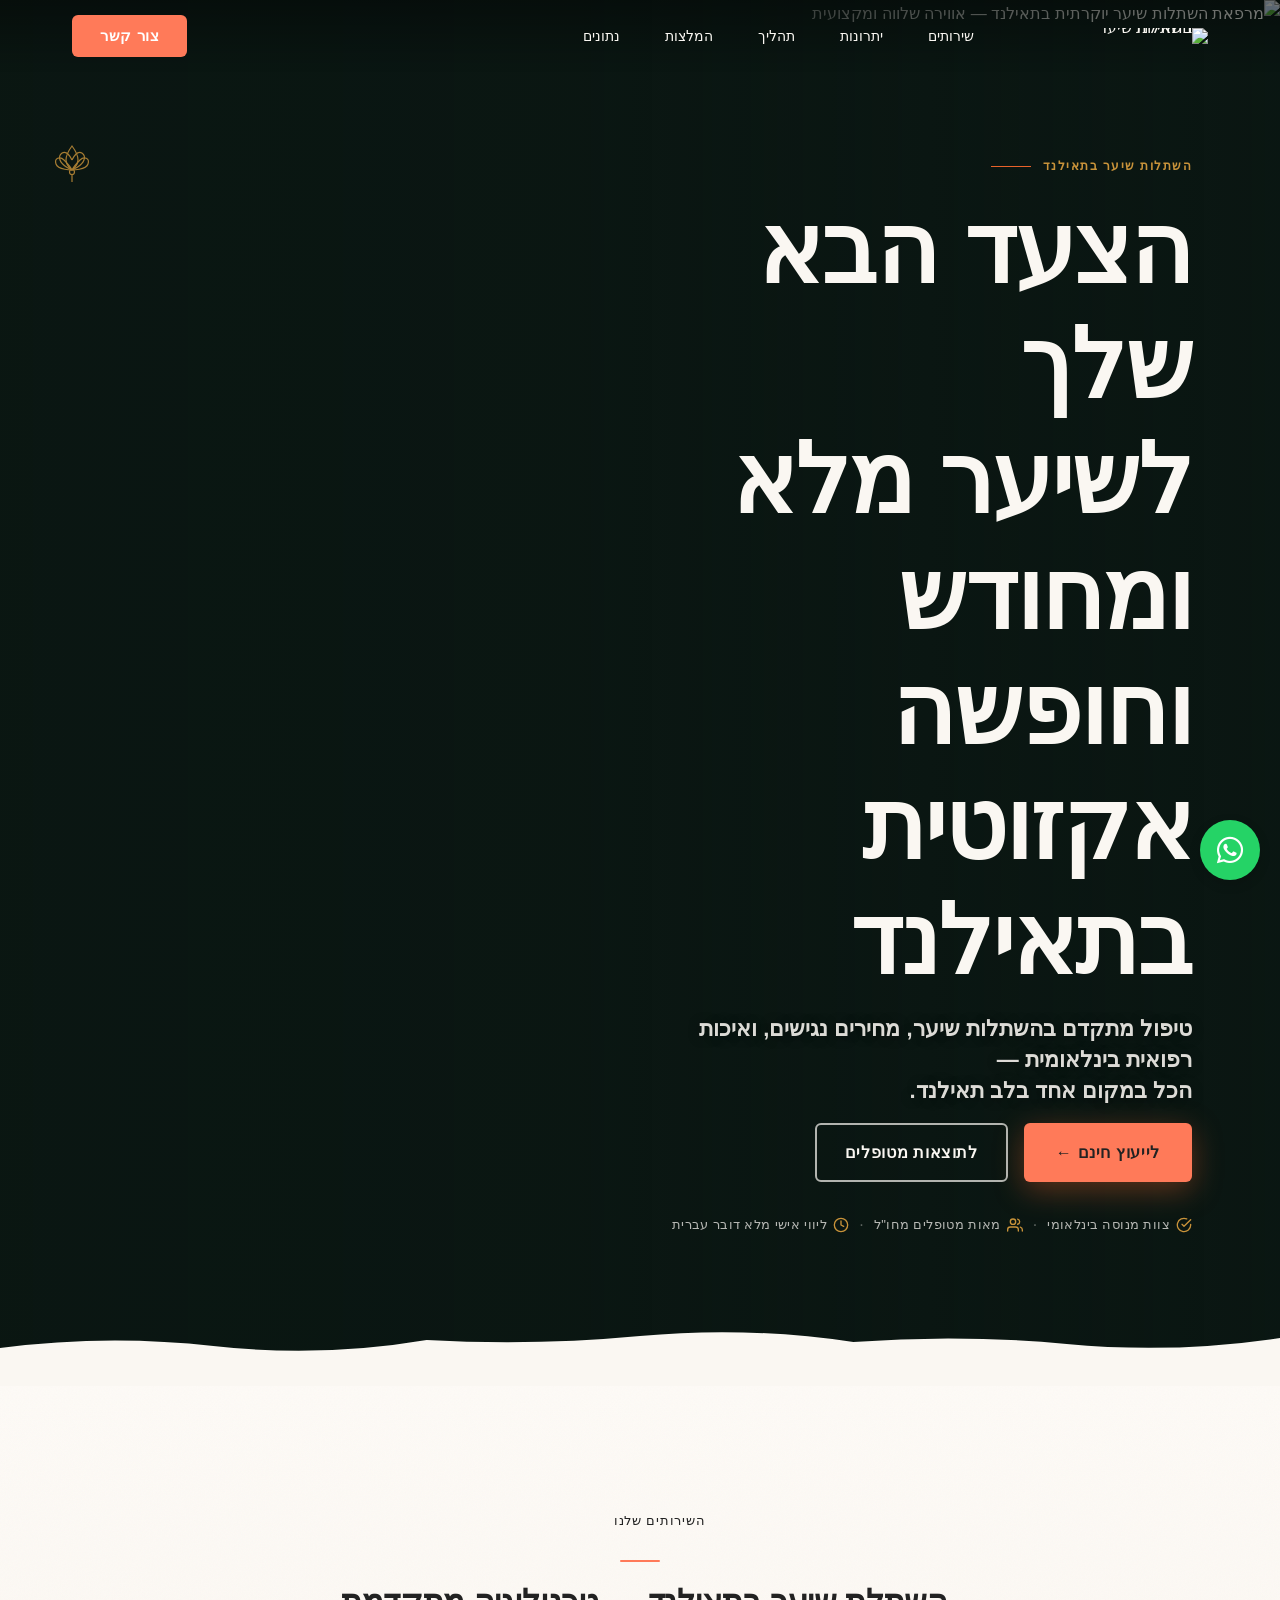
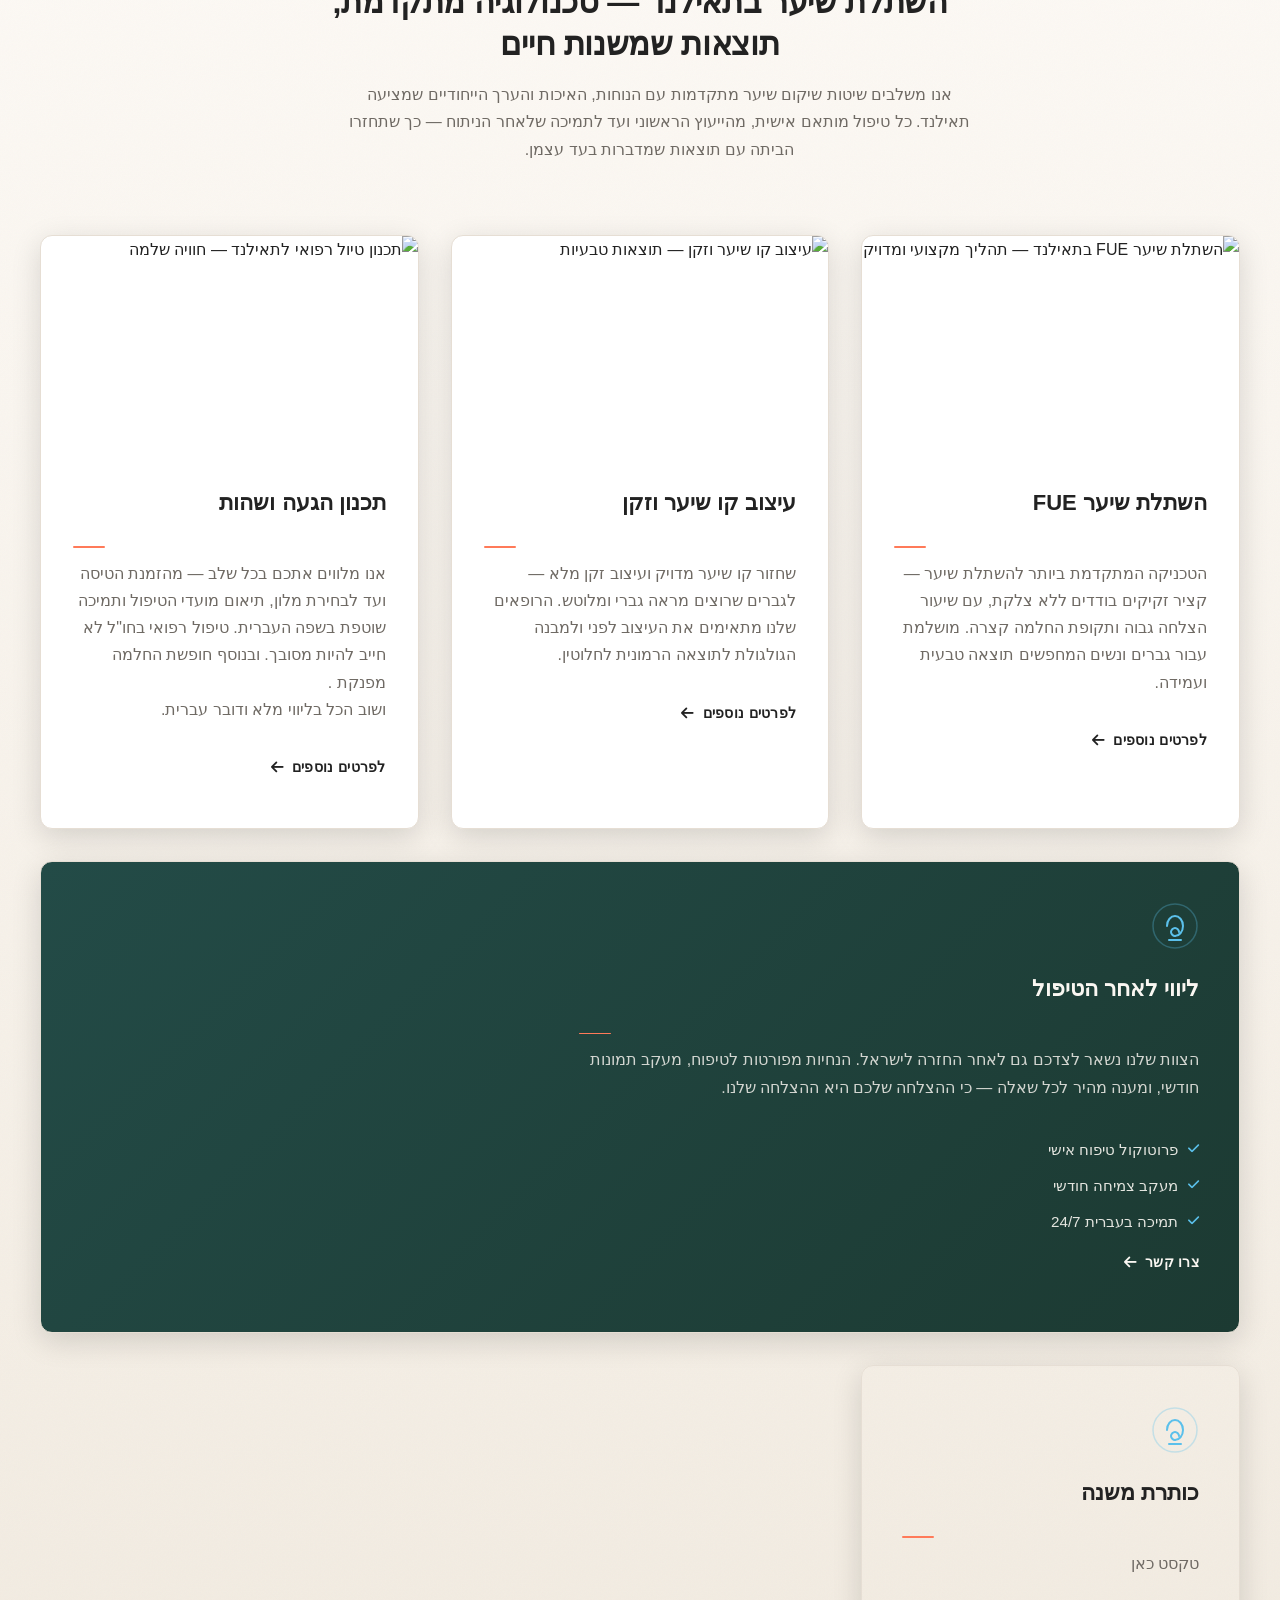
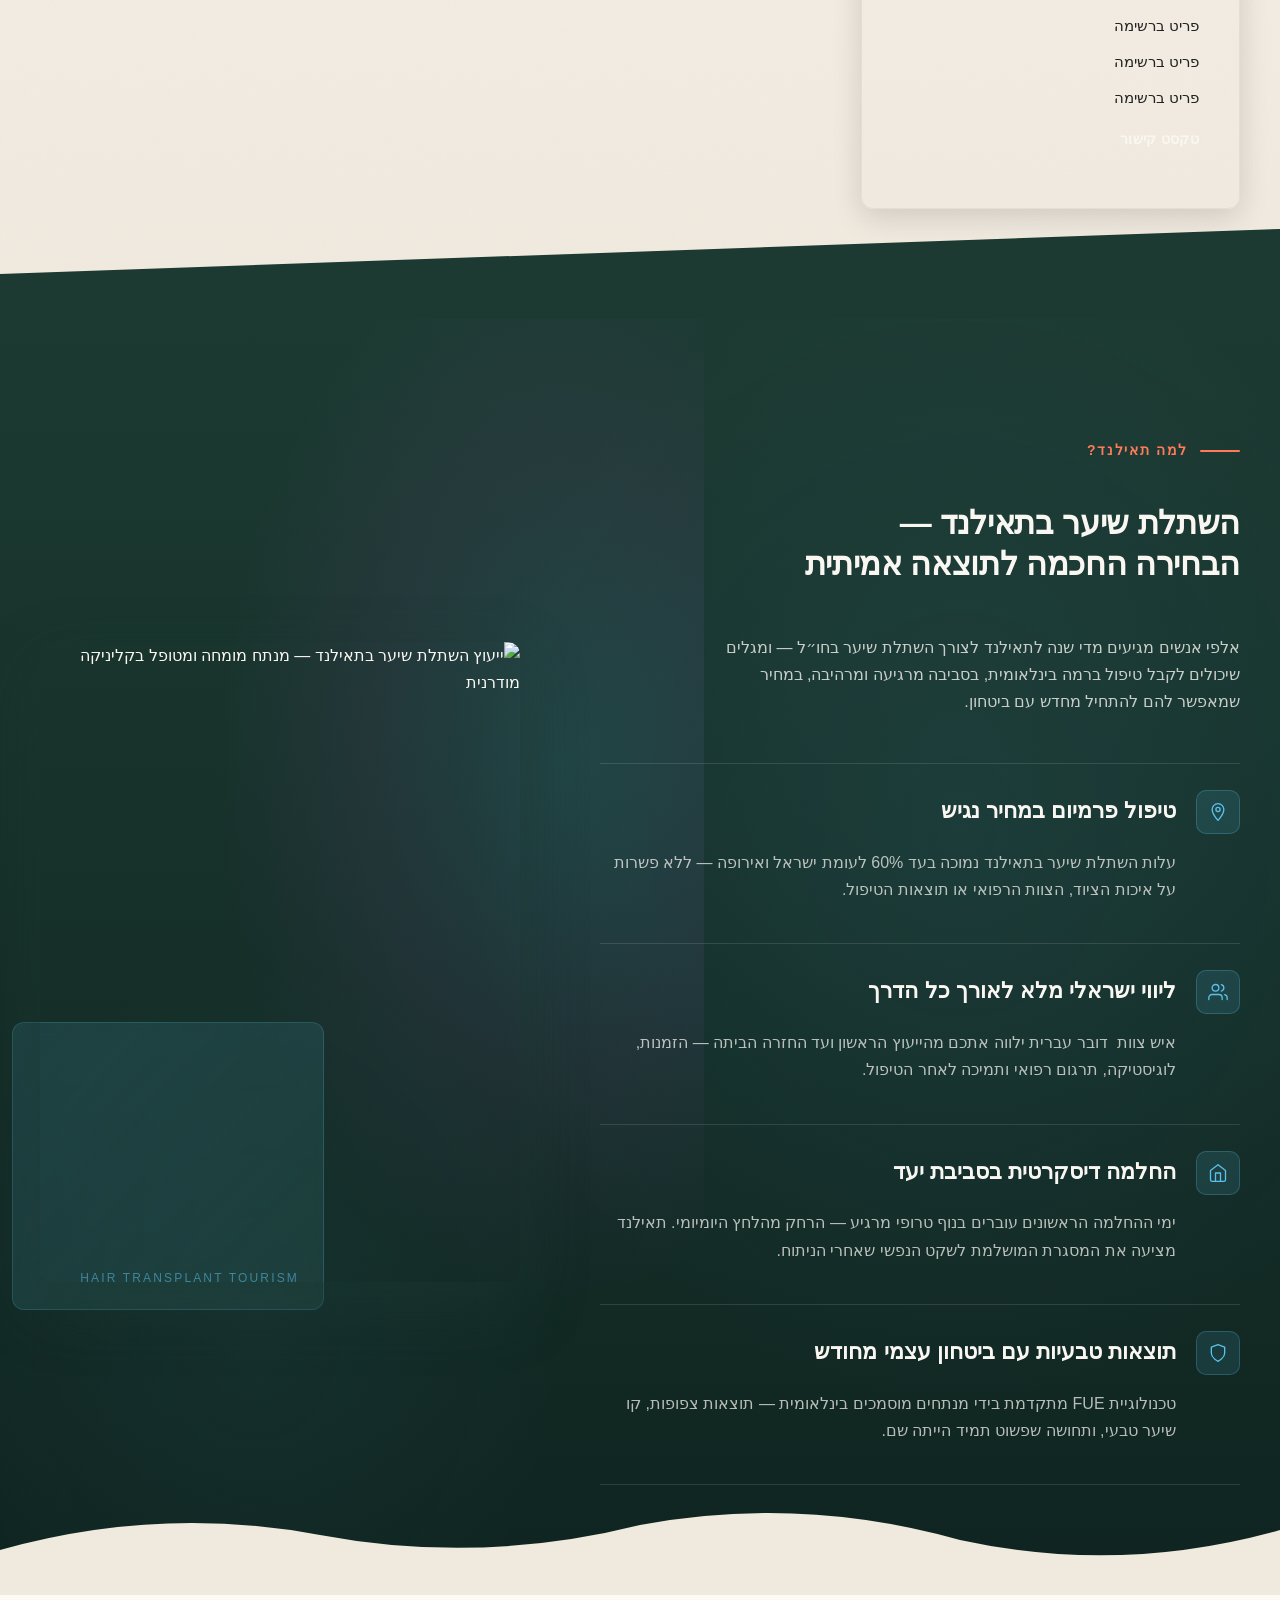
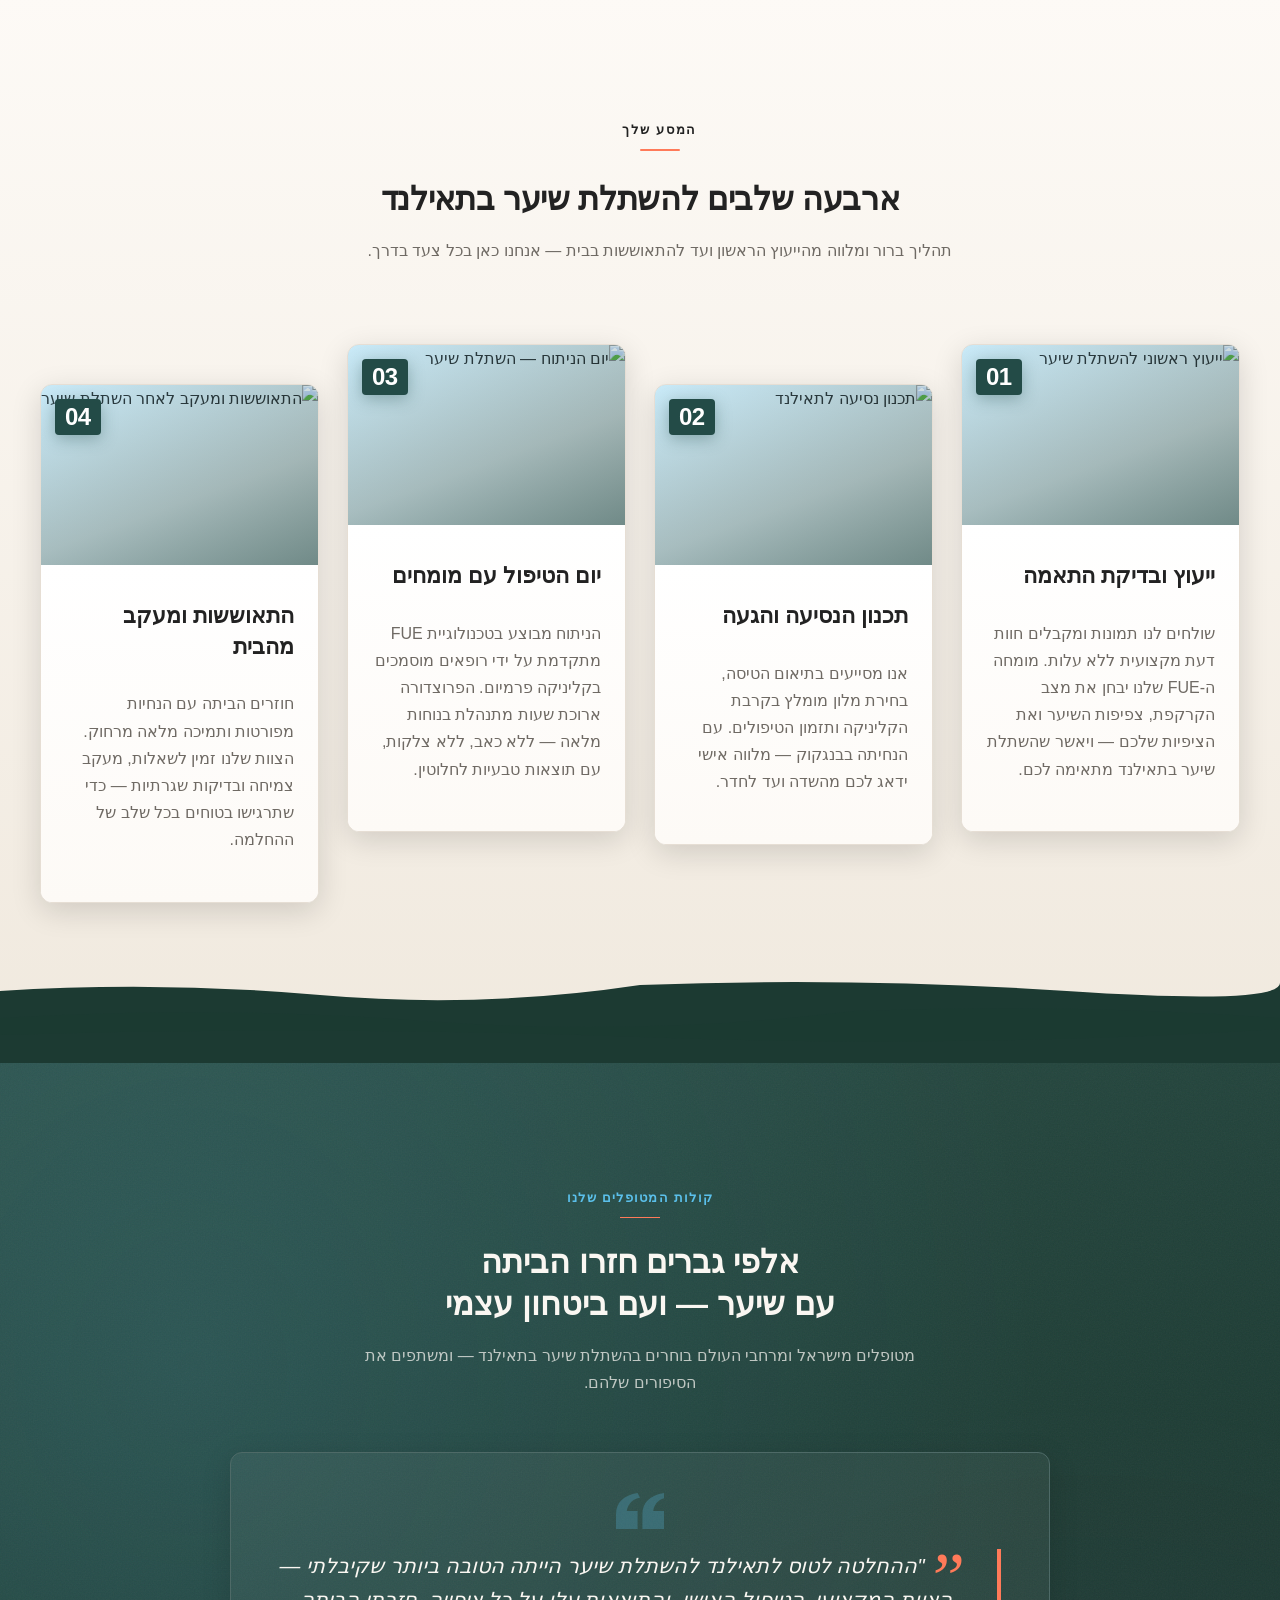
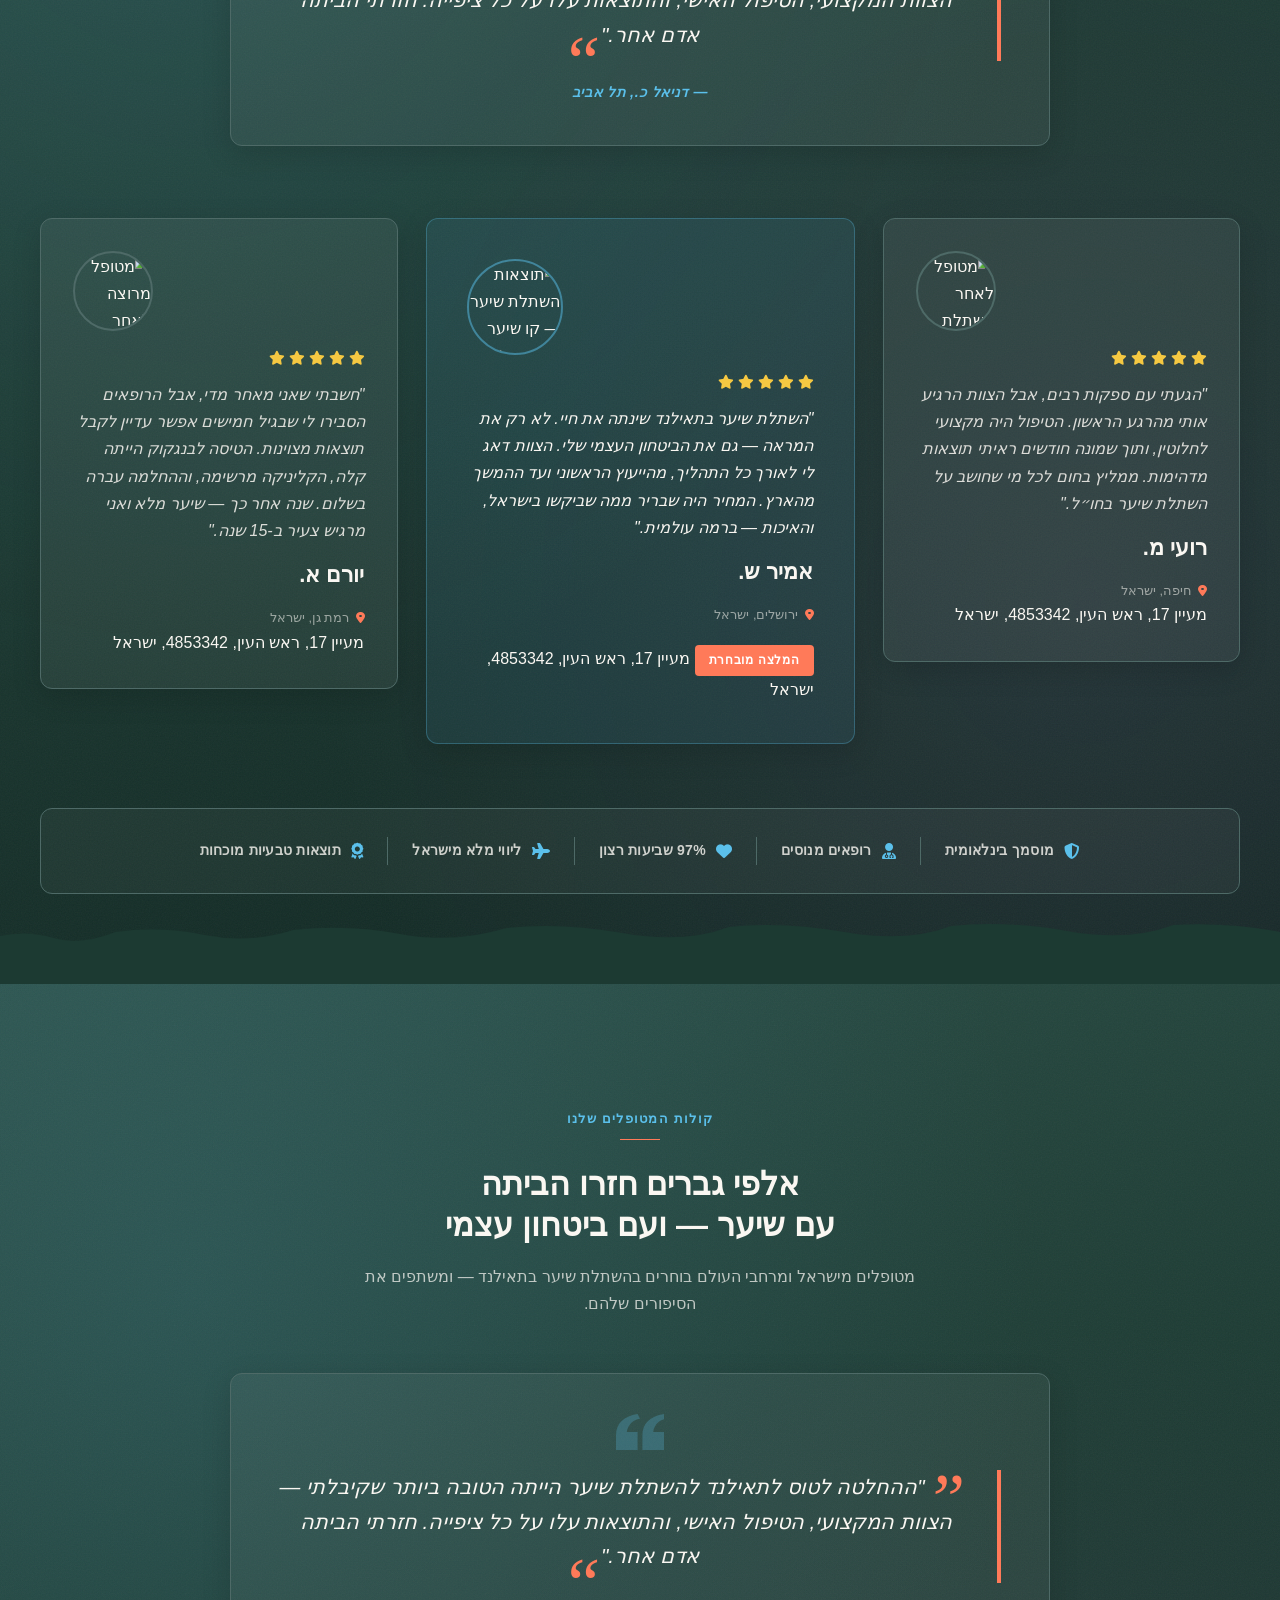
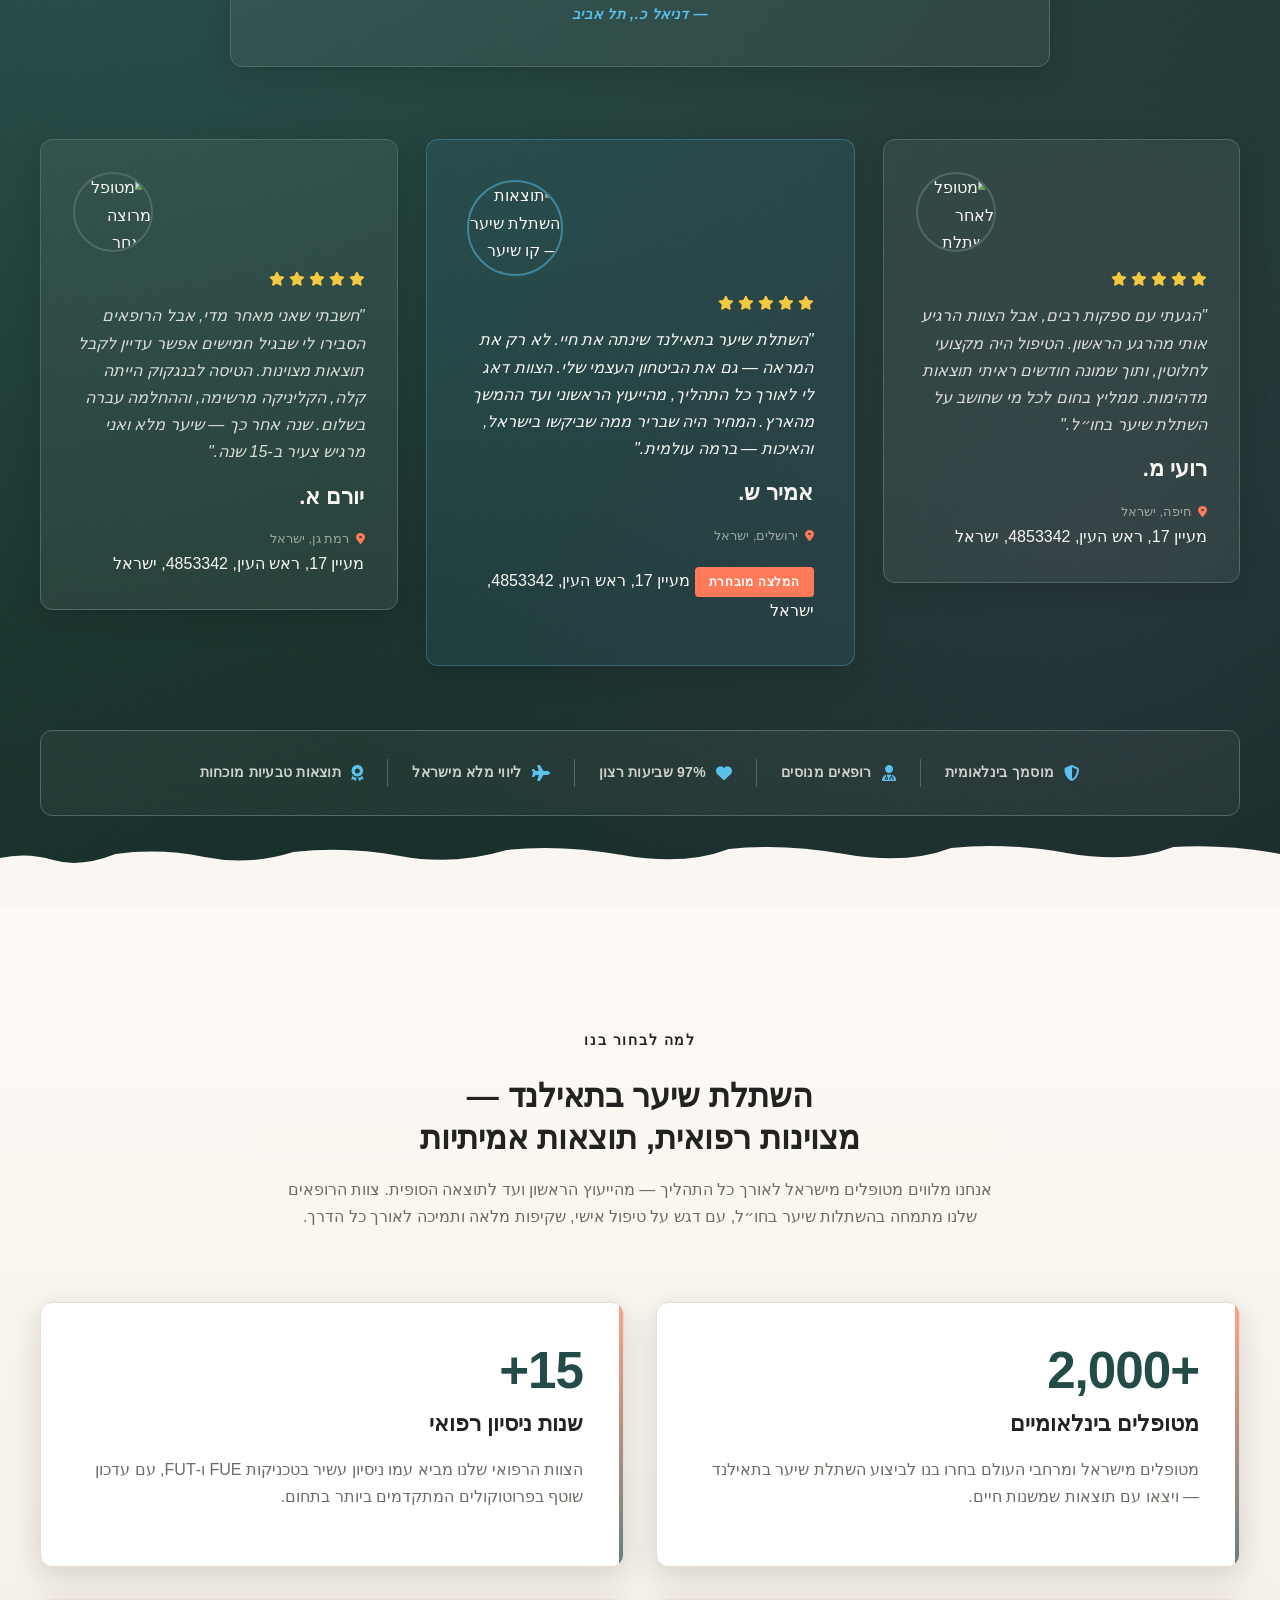
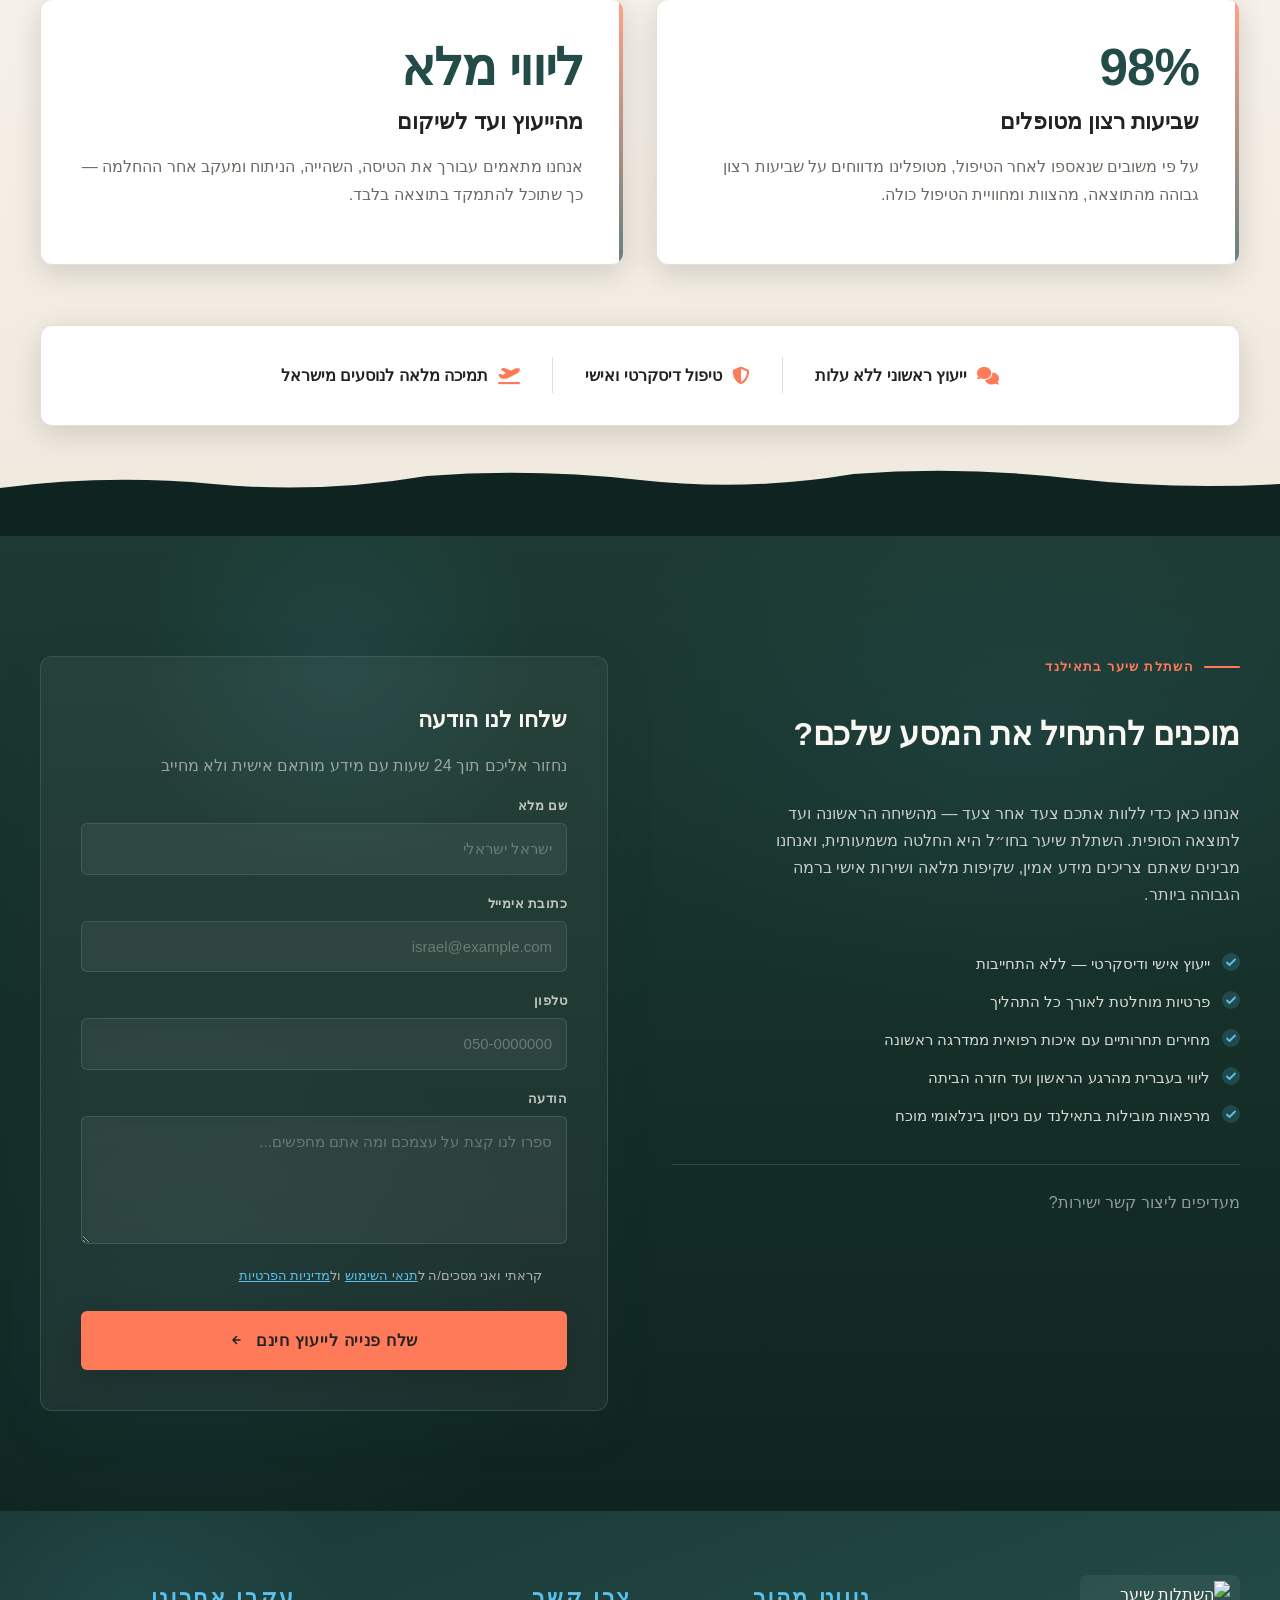
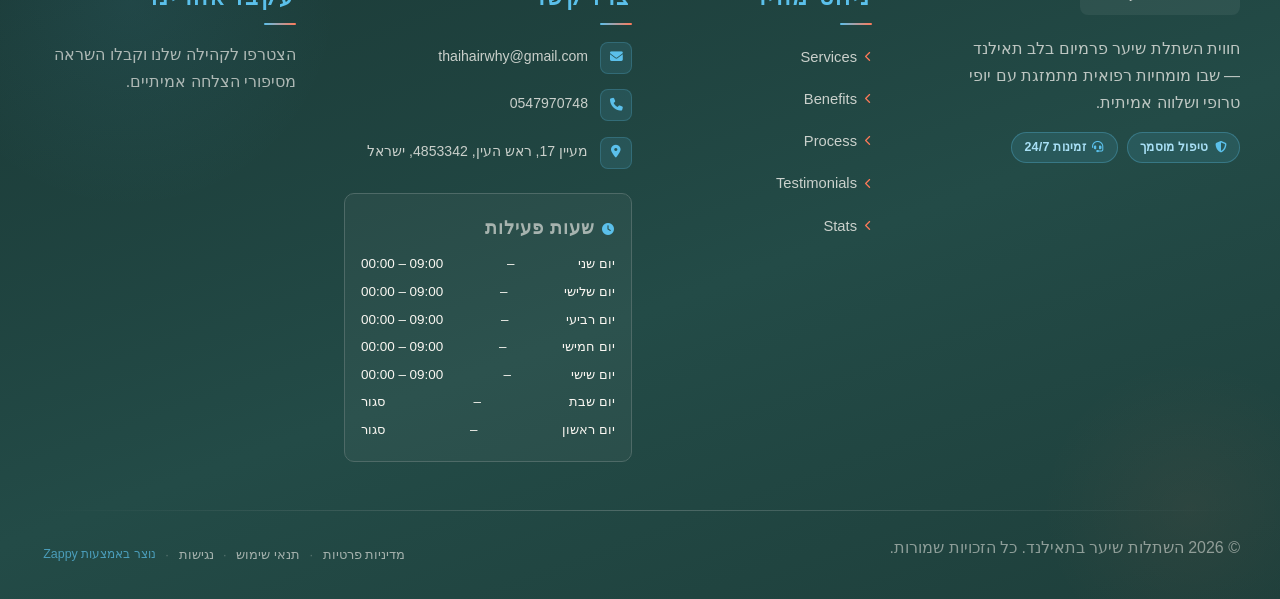
==== commit c21ea992: "Background sync: Progressive GitHub Sync" ====
--- a/index.html
+++ b/index.html
@@ -353,7 +353,7 @@
     </svg>
   </button>
 
-  <button class="phone-header-btn" data-phone="+972-000-000-000" aria-label="Call">
+  <button class="phone-header-btn" data-phone="0547970748" aria-label="Call">
     <svg width="20" height="20" viewBox="0 0 24 24" fill="currentColor">
       <path d="M22 16.92v3a2 2 0 0 1-2.18 2 19.79 19.79 0 0 1-8.63-3.07 19.5 19.5 0 0 1-6-6 19.79 19.79 0 0 1-3.07-8.67A2 2 0 0 1 4.11 2h3a2 2 0 0 1 2 1.72 12.84 12.84 0 0 0 .7 2.81 2 2 0 0 1-.45 2.11L8.09 9.91a16 16 0 0 0 6 6l1.27-1.27a2 2 0 0 1 2.11-.45 12.84 12.84 0 0 0 2.81.7A2 2 0 0 1 22 16.92z"></path>
     </svg>
@@ -795,7 +795,7 @@
         const phoneLinks = document.querySelectorAll('a[href^="tel:"]');
         const phoneNumber = phoneLinks.length > 0 
           ? phoneLinks[0].getAttribute('href').replace('tel:', '')
-          : '[business_phone]';
+          : '0547970748';
         
         window.location.href = 'tel:' + phoneNumber;
         console.log('[Navbar] Phone button clicked');
@@ -845,10 +845,10 @@
       </div>
 
       <!-- H1 -->
-      <h1 class="index-hero-h1" style="">הצעד הבא שלך<br>לשיער מלא ומחודש וחופשה אקזוטית בתאילנד</h1>
+      <h1 class="index-hero-h1" >הצעד הבא שלך<br>לשיער מלא ומחודש וחופשה אקזוטית בתאילנד</h1>
 
       <!-- H3 Subtitle -->
-      <h3 class="index-hero-h3" style="">טיפול מתקדם בהשתלות שיער, מחירים נגישים, ואיכות רפואית בינלאומית —<br class="index-hero-br-desktop"> הכל במקום אחד בלב תאילנד.</h3>
+      <h3 class="index-hero-h3" >טיפול מתקדם בהשתלות שיער, מחירים נגישים, ואיכות רפואית בינלאומית —<br class="index-hero-br-desktop"> הכל במקום אחד בלב תאילנד.</h3>
 
       <!-- CTA Buttons -->
       <div class="index-hero-ctas">
@@ -857,7 +857,7 @@
       </div>
 
       <!-- Trust Micro-line -->
-      <div class="index-hero-trust" style="">
+      <div class="index-hero-trust" >
         <span class="index-hero-trust-item">
           <svg data-element-type="icon" data-icon-type="svg" width="16" height="16" viewBox="0 0 24 24" fill="none" stroke="currentColor" stroke-width="2" stroke-linecap="round" stroke-linejoin="round" aria-hidden="true" style="cursor: pointer;"><path d="M22 11.08V12a10 10 0 1 1-5.93-9.14"></path><polyline points="22 4 12 14.01 9 11.01"></polyline></svg>
           צוות מנוסה בינלאומי
@@ -904,7 +904,7 @@
       <!-- Card 1: FUE -->
       <article class="index-services-card" data-grid-item-index="0">
         <div class="index-services-card-image-wrap">
-          <img loading="lazy" decoding="async" data-placeholder="index-services-image-1" data-context="A close-up clinical photo of a professional FUE hair transplant procedure being performed in a modern Thai medical clinic. The surgeon uses precision micro-tools on a patient scalp. Clean, bright medical environment with warm lighting." width="600" height="400" src="/assets/site-index-services-image-1.webp" alt="השתלת שיער FUE בתאילנד — תהליך מקצועי ומדויק" data-element-type="image" data-element-id="img-1778940859170-6iym29ir4" style="">
+          <img loading="lazy" decoding="async" data-placeholder="index-services-image-1" data-context="A close-up clinical photo of a professional FUE hair transplant procedure being performed in a modern Thai medical clinic. The surgeon uses precision micro-tools on a patient scalp. Clean, bright medical environment with warm lighting." width="600" height="400" src="/assets/site-index-services-image-1.webp" alt="השתלת שיער FUE בתאילנד — תהליך מקצועי ומדויק" data-element-type="image" data-element-id="img-1778940859170-6iym29ir4" >
         </div>
         <div class="index-services-card-body">
           <h3 class="index-services-card-title">השתלת שיער FUE</h3>
@@ -917,7 +917,7 @@
       <!-- Card 2: Hairline & Beard -->
       <article class="index-services-card" data-grid-item-index="1">
         <div class="index-services-card-image-wrap">
-          <img loading="lazy" decoding="async" data-placeholder="index-services-image-2" data-context="Before and after portrait of a man showing refined hairline design and beard restoration results from a hair transplant clinic in Thailand. Clean, professional studio lighting with a calm, confident expression." width="600" height="400" src="/assets/site-index-services-image-2.webp" alt="עיצוב קו שיער וזקן — תוצאות טבעיות" data-element-type="image" data-element-id="img-1778940859170-ejbdbrdje" style="">
+          <img loading="lazy" decoding="async" data-placeholder="index-services-image-2" data-context="Before and after portrait of a man showing refined hairline design and beard restoration results from a hair transplant clinic in Thailand. Clean, professional studio lighting with a calm, confident expression." width="600" height="400" src="/assets/site-index-services-image-2.webp" alt="עיצוב קו שיער וזקן — תוצאות טבעיות" data-element-type="image" data-element-id="img-1778940859170-ejbdbrdje" >
         </div>
         <div class="index-services-card-body">
           <h3 class="index-services-card-title">עיצוב קו שיער וזקן</h3>
@@ -930,12 +930,12 @@
       <!-- Card 3: Travel & Planning -->
       <article class="index-services-card" data-grid-item-index="2">
         <div class="index-services-card-image-wrap">
-          <img loading="lazy" decoding="async" data-placeholder="index-services-image-3" data-context="A serene aerial view of Bangkok or Chiang Mai Thailand showing modern city skyline blended with lush tropical greenery, representing medical tourism travel planning. Warm golden hour light, aspirational and calm mood." width="600" height="400" src="/assets/site-index-services-image-3.webp" alt="תכנון טיול רפואי לתאילנד — חוויה שלמה" data-element-type="image" data-element-id="img-1778940859171-9jz5cqnnj" style="">
+          <img loading="lazy" decoding="async" data-placeholder="index-services-image-3" data-context="A serene aerial view of Bangkok or Chiang Mai Thailand showing modern city skyline blended with lush tropical greenery, representing medical tourism travel planning. Warm golden hour light, aspirational and calm mood." width="600" height="400" src="/assets/site-index-services-image-3.webp" alt="תכנון טיול רפואי לתאילנד — חוויה שלמה" data-element-type="image" data-element-id="img-1778940859171-9jz5cqnnj" >
         </div>
         <div class="index-services-card-body">
           <h3 class="index-services-card-title">תכנון הגעה ושהות</h3>
           <div class="index-services-card-rule" aria-hidden="true"></div>
-          <p style="">אנו מלווים אתכם בכל שלב — מהזמנת הטיסה ועד לבחירת מלון, תיאום מועדי הטיפול ותמיכה שוטפת בשפה העברית. טיפול רפואי בחו"ל לא חייב להיות מסובך. ובנוסף חופשת החלמה מפנקת .<br>ושוב הכל בליווי מלא ודובר עברית.</p>
+          <p >אנו מלווים אתכם בכל שלב — מהזמנת הטיסה ועד לבחירת מלון, תיאום מועדי הטיפול ותמיכה שוטפת בשפה העברית. טיפול רפואי בחו"ל לא חייב להיות מסובך. ובנוסף חופשת החלמה מפנקת .<br>ושוב הכל בליווי מלא ודובר עברית.</p>
           <p><a href="#contact" class="index-services-card-cta" style="color: rgb(34, 34, 34) !important;">לפרטים נוספים <i class="fa fa-arrow-left" aria-hidden="true" data-element-type="icon" data-element-id="icon-1778940859169-7l18rvex2" data-icon-type="fontawesome" style="pointer-events: auto; cursor: pointer;"></i></a>
         </p></div>
       </article>
@@ -971,13 +971,13 @@
               <path d="M18 38 L30 38" stroke="currentColor" stroke-width="2" stroke-linecap="round"></path>
             </svg>
           </div>
-          <h3 class="index-services-card-title" style="cursor: text;">כותרת משנה</h3>
+          <h3 class="index-services-card-title" >כותרת משנה</h3>
           <div class="index-services-card-rule" aria-hidden="true"></div>
-          <p style="cursor: text;">טקסט כאן</p>
+          <p >טקסט כאן</p>
           <ul class="index-services-checklist">
-            <li style="cursor: text; color: rgb(34, 34, 34) !important;">פריט ברשימה</li>
-            <li style="cursor: text; color: rgb(34, 34, 34) !important;">פריט ברשימה</li>
-            <li style="cursor: text; color: rgb(34, 34, 34) !important;">פריט ברשימה</li>
+            <li style="color: rgb(34, 34, 34) !important;">פריט ברשימה</li>
+            <li style="color: rgb(34, 34, 34) !important;">פריט ברשימה</li>
+            <li style="color: rgb(34, 34, 34) !important;">פריט ברשימה</li>
           </ul>
           <p><a href="#contact" class="index-services-card-cta" style="color: rgb(250, 247, 242) !important;">טקסט קישור</a>
         </p></div>
@@ -1033,7 +1033,7 @@
             </div>
             <div class="index-benefits-item-content" data-grid-item-index="1">
               <h3>טיפול פרמיום במחיר נגיש</h3>
-              <p style="">עלות השתלת שיער בתאילנד נמוכה בעד 60% לעומת ישראל ואירופה — ללא פשרות על איכות הציוד, הצוות הרפואי או תוצאות הטיפול.&nbsp;<br>ניתן לשלם&nbsp; בצ'קים בפריסה עד 24 תשלומים(כפוף לאישור הגוף המממן)<br></p>
+              <p>עלות השתלת שיער בתאילנד נמוכה בעד 60% לעומת ישראל ואירופה — ללא פשרות על איכות הציוד, הצוות הרפואי או תוצאות הטיפול.</p>
             </div>
           </div>
         </li>
@@ -1045,7 +1045,7 @@
             </div>
             <div class="index-benefits-item-content" data-grid-item-index="1">
               <h3>ליווי ישראלי מלא לאורך כל הדרך</h3>
-              <p style="">איש צוות&nbsp; דובר עברית ילווה אתכם מהייעוץ הראשון ועד החזרה הביתה — הזמנות, לוגיסטיקה, תרגום רפואי ותמיכה לאחר הטיפול.</p>
+              <p >איש צוות&nbsp; דובר עברית ילווה אתכם מהייעוץ הראשון ועד החזרה הביתה — הזמנות, לוגיסטיקה, תרגום רפואי ותמיכה לאחר הטיפול.</p>
             </div>
           </div>
         </li>
@@ -1080,7 +1080,7 @@
     <!-- Image Column (END = LEFT in RTL) -->
     <div class="index-benefits-image-col">
       <div class="index-benefits-image-wrap">
-        <img loading="lazy" decoding="async" data-placeholder="index-benefits-image-1" data-context="A professional medical consultation scene in a modern Thai clinic: a confident male patient in his 30s sitting across from a smiling Thai hair transplant surgeon in a clean white coat. The room has warm ambient lighting, tropical greenery visible through large windows, and premium medical equipment. The atmosphere blends clinical professionalism with resort-like warmth. Documentary-style photography, editorial quality, warm tones." width="560" height="720" src="/assets/site-index-benefits-image-1.webp" alt="ייעוץ השתלת שיער בתאילנד — מנתח מומחה ומטופל בקליניקה מודרנית" data-element-type="image" data-element-id="img-1779256553626-iomwp19yb" style="">
+        <img loading="lazy" decoding="async" data-placeholder="index-benefits-image-1" data-context="A professional medical consultation scene in a modern Thai clinic: a confident male patient in his 30s sitting across from a smiling Thai hair transplant surgeon in a clean white coat. The room has warm ambient lighting, tropical greenery visible through large windows, and premium medical equipment. The atmosphere blends clinical professionalism with resort-like warmth. Documentary-style photography, editorial quality, warm tones." width="560" height="720" src="/assets/site-index-benefits-image-1.webp" alt="ייעוץ השתלת שיער בתאילנד — מנתח מומחה ומטופל בקליניקה מודרנית" data-element-type="image" data-element-id="img-1779256553626-iomwp19yb" >
       </div>
       <!-- Backplate peek tile -->
       <div class="index-benefits-backplate" aria-hidden="true">
@@ -1115,7 +1115,7 @@
       <!-- Stage 1 -->
       <article class="index-process-panel index-process-panel--offset-down" data-grid-item-index="0">
         <div class="index-process-panel-image-wrap">
-          <img loading="lazy" decoding="async" data-placeholder="index-process-image-1" data-context="A warm, professional medical consultation scene: a hair transplant specialist reviewing a patient" s="" scalp="" and="" hair="" density="" at="" a="" modern="" clinic="" desk="" in="" bangkok,="" thailand.="" soft="" natural="" lighting,="" premium="" medical="" aesthetic,="" editorial="" style.'="" width="600" height="280" src="/assets/site-index-process-image-1.webp" alt="ייעוץ ראשוני להשתלת שיער" class="index-process-panel-img" data-element-type="image" data-element-id="img-1779261097074-uip3thrjo" style="">
+          <img loading="lazy" decoding="async" data-placeholder="index-process-image-1" data-context="A warm, professional medical consultation scene: a hair transplant specialist reviewing a patient" s="" scalp="" and="" hair="" density="" at="" a="" modern="" clinic="" desk="" in="" bangkok,="" thailand.="" soft="" natural="" lighting,="" premium="" medical="" aesthetic,="" editorial="" style.'="" width="600" height="280" src="/assets/site-index-process-image-1.webp" alt="ייעוץ ראשוני להשתלת שיער" class="index-process-panel-img" data-element-type="image" data-element-id="img-1779261097074-uip3thrjo" >
           <div class="index-process-panel-img-overlay"></div>
           <div class="index-process-step-badge">01</div>
         </div>
@@ -1128,20 +1128,20 @@
       <!-- Stage 2 -->
       <article class="index-process-panel index-process-panel--offset-up" data-grid-item-index="1">
         <div class="index-process-panel-image-wrap">
-          <img loading="lazy" decoding="async" data-placeholder="index-process-image-2" data-context="A travel planning scene: a person reviewing a Thailand travel itinerary on a laptop, with a passport and plane tickets on a clean desk. Warm editorial lighting suggesting excitement and preparation for medical tourism." width="600" height="280" src="/assets/site-index-process-image-2.webp" alt="תכנון נסיעה לתאילנד" class="index-process-panel-img" data-element-type="image" data-element-id="img-1779261097074-dcqw1alxi" style="">
+          <img loading="lazy" decoding="async" data-placeholder="index-process-image-2" data-context="A travel planning scene: a person reviewing a Thailand travel itinerary on a laptop, with a passport and plane tickets on a clean desk. Warm editorial lighting suggesting excitement and preparation for medical tourism." width="600" height="280" src="/assets/site-index-process-image-2.webp" alt="תכנון נסיעה לתאילנד" class="index-process-panel-img" data-element-type="image" data-element-id="img-1779261097074-dcqw1alxi" >
           <div class="index-process-panel-img-overlay"></div>
           <div class="index-process-step-badge">02</div>
         </div>
         <div class="index-process-panel-body">
           <h3 class="index-process-panel-title">תכנון הנסיעה והגעה</h3>
-          <p class="index-process-panel-text" style="">אנו מסייעים בתיאום הטיסה, בחירת מלון מומלץ בקרבת הקליניקה ותזמון הטיפולים. עם הנחיתה בבנגקוק — מלווה אישי ידאג לכם מהשדה ועד לחדר.</p>
+          <p class="index-process-panel-text" >אנו מסייעים בתיאום הטיסה, בחירת מלון מומלץ בקרבת הקליניקה ותזמון הטיפולים. עם הנחיתה בבנגקוק — מלווה אישי ידאג לכם מהשדה ועד לחדר.</p>
         </div>
       </article>
 
       <!-- Stage 3 -->
       <article class="index-process-panel index-process-panel--offset-down" data-grid-item-index="2">
         <div class="index-process-panel-image-wrap">
-          <img loading="lazy" decoding="async" data-placeholder="index-process-image-3" data-context="A hair transplant procedure being performed at a high-end Bangkok clinic: a surgeon in gloves carefully working on a patient" s="" scalp="" under="" bright="" clinical="" lighting.="" modern,="" sterile,="" premium="" medical="" environment="" with="" a="" calm="" and="" professional="" atmosphere.'="" width="600" height="280" src="/assets/site-index-process-image-3.webp" alt="יום הניתוח — השתלת שיער" class="index-process-panel-img" data-element-type="image" data-element-id="img-1779261097074-f7o6f0u3e" style="">
+          <img loading="lazy" decoding="async" data-placeholder="index-process-image-3" data-context="A hair transplant procedure being performed at a high-end Bangkok clinic: a surgeon in gloves carefully working on a patient" s="" scalp="" under="" bright="" clinical="" lighting.="" modern,="" sterile,="" premium="" medical="" environment="" with="" a="" calm="" and="" professional="" atmosphere.'="" width="600" height="280" src="/assets/site-index-process-image-3.webp" alt="יום הניתוח — השתלת שיער" class="index-process-panel-img" data-element-type="image" data-element-id="img-1779261097074-f7o6f0u3e" >
           <div class="index-process-panel-img-overlay"></div>
           <div class="index-process-step-badge">03</div>
         </div>
@@ -1154,7 +1154,7 @@
       <!-- Stage 4 -->
       <article class="index-process-panel index-process-panel--offset-up" data-grid-item-index="3">
         <div class="index-process-panel-image-wrap">
-          <img loading="lazy" decoding="async" data-placeholder="index-process-image-4" data-context="A person at home looking in the mirror with a happy expression, showing early hair regrowth after a successful hair transplant. Warm home environment, natural light, editorial wellness photography style." width="600" height="280" src="/assets/site-index-process-image-4.webp" alt="התאוששות ומעקב לאחר השתלת שיער" class="index-process-panel-img" data-element-type="image" data-element-id="img-1779261097074-l9yi45kyy" style="">
+          <img loading="lazy" decoding="async" data-placeholder="index-process-image-4" data-context="A person at home looking in the mirror with a happy expression, showing early hair regrowth after a successful hair transplant. Warm home environment, natural light, editorial wellness photography style." width="600" height="280" src="/assets/site-index-process-image-4.webp" alt="התאוששות ומעקב לאחר השתלת שיער" class="index-process-panel-img" data-element-type="image" data-element-id="img-1779261097074-l9yi45kyy" >
           <div class="index-process-panel-img-overlay"></div>
           <div class="index-process-step-badge">04</div>
         </div>
@@ -1229,7 +1229,7 @@
           <p class="its-card-quote">"הגעתי עם ספקות רבים, אבל הצוות הרגיע אותי מהרגע הראשון. הטיפול היה מקצועי לחלוטין, ותוך שמונה חודשים ראיתי תוצאות מדהימות. ממליץ בחום לכל מי שחושב על השתלת שיער בחו״ל."</p>
           <h3 class="its-card-name">רועי מ.</h3>
           <span class="its-card-location"><i class="fas fa-map-marker-alt" aria-hidden="true"></i> חיפה, ישראל</span>
-        </div>
+         מעיין 17, ראש העין, 4853342, ישראל </div>
       </article>
 
       <!-- Card 2 (center, larger) -->
@@ -1249,7 +1249,7 @@
           <h3 class="its-card-name">אמיר ש.</h3>
           <span class="its-card-location"><i class="fas fa-map-marker-alt" aria-hidden="true"></i> ירושלים, ישראל</span>
           <div class="its-card-badge">המלצה מובחרת</div>
-        </div>
+         מעיין 17, ראש העין, 4853342, ישראל </div>
       </article>
 
       <!-- Card 3 -->
@@ -1268,7 +1268,7 @@
           <p class="its-card-quote">"חשבתי שאני מאחר מדי, אבל הרופאים הסבירו לי שבגיל חמישים אפשר עדיין לקבל תוצאות מצוינות. הטיסה לבנגקוק הייתה קלה, הקליניקה מרשימה, וההחלמה עברה בשלום. שנה אחר כך — שיער מלא ואני מרגיש צעיר ב-15 שנה."</p>
           <h3 class="its-card-name">יורם א.</h3>
           <span class="its-card-location"><i class="fas fa-map-marker-alt" aria-hidden="true"></i> רמת גן, ישראל</span>
-        </div>
+         מעיין 17, ראש העין, 4853342, ישראל </div>
       </article>
 
     </div>
@@ -1348,7 +1348,7 @@
           <p class="its-card-quote">"הגעתי עם ספקות רבים, אבל הצוות הרגיע אותי מהרגע הראשון. הטיפול היה מקצועי לחלוטין, ותוך שמונה חודשים ראיתי תוצאות מדהימות. ממליץ בחום לכל מי שחושב על השתלת שיער בחו״ל."</p>
           <h3 class="its-card-name">רועי מ.</h3>
           <span class="its-card-location"><i class="fas fa-map-marker-alt" aria-hidden="true"></i> חיפה, ישראל</span>
-        </div>
+         מעיין 17, ראש העין, 4853342, ישראל </div>
       </article>
 
       <!-- Card 2 (center, larger) -->
@@ -1368,7 +1368,7 @@
           <h3 class="its-card-name">אמיר ש.</h3>
           <span class="its-card-location"><i class="fas fa-map-marker-alt" aria-hidden="true"></i> ירושלים, ישראל</span>
           <div class="its-card-badge">המלצה מובחרת</div>
-        </div>
+         מעיין 17, ראש העין, 4853342, ישראל </div>
       </article>
 
       <!-- Card 3 -->
@@ -1387,7 +1387,7 @@
           <p class="its-card-quote">"חשבתי שאני מאחר מדי, אבל הרופאים הסבירו לי שבגיל חמישים אפשר עדיין לקבל תוצאות מצוינות. הטיסה לבנגקוק הייתה קלה, הקליניקה מרשימה, וההחלמה עברה בשלום. שנה אחר כך — שיער מלא ואני מרגיש צעיר ב-15 שנה."</p>
           <h3 class="its-card-name">יורם א.</h3>
           <span class="its-card-location"><i class="fas fa-map-marker-alt" aria-hidden="true"></i> רמת גן, ישראל</span>
-        </div>
+         מעיין 17, ראש העין, 4853342, ישראל </div>
       </article>
 
     </div>
@@ -1656,19 +1656,54 @@
         <ul class="footer-contact">
           <li>
             <span class="contact-icon"><i class="fas fa-envelope" data-element-type="icon" data-element-id="icon-1779261097073-izk8fe77n" data-icon-type="fontawesome"></i></span>
-            <span class="contact-text"><a href="mailto:[business_email]">[business_email]</a></span>
+            <span class="contact-text"><a href="mailto:thaihairwhy@gmail.com">thaihairwhy@gmail.com</a></span>
           </li>
           <li>
             <span class="contact-icon"><i class="fas fa-phone" data-element-type="icon" data-element-id="icon-1779261097073-rl8eyui80" data-icon-type="fontawesome"></i></span>
-            <span class="contact-text"><a href="tel:[business_phone]">[business_phone]</a></span>
+            <span class="contact-text"><a href="tel:0547970748">0547970748</a></span>
           </li>
-          <li><a href="/"><span class="contact-icon"><i class="fas fa-map-marker-alt"></i></span>
-            <span class="contact-text">[business_address]</span></a></li>
+          <li><a href="/" style="display:flex;align-items:flex-start;gap:inherit"><span class="contact-icon"><i class="fas fa-map-marker-alt"></i></span>
+            <span class="contact-text">מעיין 17, ראש העין, 4853342, ישראל </span></a></li>
         </ul>
         <div class="footer-hours">
           <h4 class="hours-heading"><i class="fas fa-clock" data-element-type="icon" data-element-id="icon-1779261097073-6l4w2bb1j" data-icon-type="fontawesome"></i> שעות פעילות</h4>
-          <p class="hours-row" style=""><span>ראשון – שישי&nbsp;<span style="font-size: 0.84rem;">9:00 –&nbsp; 24:00</span></span></p>
-          <p class="hours-row"><span>שבת</span><span>סגור</span></p>
+          <ul class="footer-hours-list" data-element-id="element-ai-1779262036567-h8k2m9" data-element-type="hours-list">
+            <li class="hours-row hours-row--structured">
+              <span class="hours-day" style="color: #FAF7F2">יום שני</span>
+              <span class="hours-sep" style="color: #FAF7F2">&nbsp;–&nbsp;</span>
+              <span class="hours-time" style="color: #FAF7F2">09:00 – 00:00</span>
+            </li>
+            <li class="hours-row hours-row--structured">
+              <span class="hours-day" style="color: #FAF7F2">יום שלישי</span>
+              <span class="hours-sep" style="color: #FAF7F2">&nbsp;–&nbsp;</span>
+              <span class="hours-time" style="color: #FAF7F2">09:00 – 00:00</span>
+            </li>
+            <li class="hours-row hours-row--structured">
+              <span class="hours-day" style="color: #FAF7F2">יום רביעי</span>
+              <span class="hours-sep" style="color: #FAF7F2">&nbsp;–&nbsp;</span>
+              <span class="hours-time" style="color: #FAF7F2">09:00 – 00:00</span>
+            </li>
+            <li class="hours-row hours-row--structured">
+              <span class="hours-day" style="color: #FAF7F2">יום חמישי</span>
+              <span class="hours-sep" style="color: #FAF7F2">&nbsp;–&nbsp;</span>
+              <span class="hours-time" style="color: #FAF7F2">09:00 – 00:00</span>
+            </li>
+            <li class="hours-row hours-row--structured">
+              <span class="hours-day" style="color: #FAF7F2">יום שישי</span>
+              <span class="hours-sep" style="color: #FAF7F2">&nbsp;–&nbsp;</span>
+              <span class="hours-time" style="color: #FAF7F2">09:00 – 00:00</span>
+            </li>
+            <li class="hours-row hours-row--structured">
+              <span class="hours-day" style="color: #FAF7F2">יום שבת</span>
+              <span class="hours-sep" style="color: #FAF7F2">&nbsp;–&nbsp;</span>
+              <span class="hours-time hours-time--closed" style="color: #FAF7F2">סגור</span>
+            </li>
+            <li class="hours-row hours-row--structured">
+              <span class="hours-day" style="color: #FAF7F2">יום ראשון</span>
+              <span class="hours-sep" style="color: #FAF7F2">&nbsp;–&nbsp;</span>
+              <span class="hours-time hours-time--closed" style="color: #FAF7F2">סגור</span>
+            </li>
+          </ul>
         </div>
       </div>
 
@@ -1677,9 +1712,7 @@
         <h3 class="footer-heading">עקבו אחרינו</h3>
         <p class="social-intro">הצטרפו לקהילה שלנו וקבלו השראה מסיפורי הצלחה אמיתיים.</p>
         <div class="footer-social">
-          
-          
-          
+          <!-- All social media platforms disabled -->
         </div>
         <div class="footer-cta">
           
@@ -1709,7 +1742,7 @@
   </div>
 </footer>
   
-  <a href="https://wa.me/[whatsapp_handle]" class="whatsapp-float" aria-label="WhatsApp">
+  <a href="https://wa.me/[whatsapp_handle]" class="whatsapp-float" style="display:none" aria-label="WhatsApp">
     <i class="fab fa-whatsapp"></i>
   </a>
   
--- a/styles.css
+++ b/styles.css
@@ -2961,12 +2961,9 @@
   }
 }
 /* ZAPPY_POSTGEN_GUARD_HERO_FONT_CAP:index-hero */
-.hero h1, .hero-section h1, [class*="hero-"] h1, [class~="hero"] h1, .hero .hero-title, .hero-title { font-size: 48px !important; line-height: 1.2 !important; }
-@media (max-width: 1024px) {
-  .hero h1, .hero-section h1, [class*="hero-"] h1, [class~="hero"] h1, .hero .hero-title, .hero-title { font-size: 36px !important; }
-}
+.hero h1, .hero-section h1, [class*="hero-"] h1, [class~="hero"] h1, .hero .hero-title, .hero-title { font-size: min(var(--display-xl, 6rem), 6rem) !important; line-height: var(--leading-display, 1.05); }
 @media (max-width: 768px) {
-  .hero h1, .hero-section h1, [class*="hero-"] h1, [class~="hero"] h1, .hero .hero-title, .hero-title { font-size: 28px !important; }
+  .hero h1, .hero-section h1, [class*="hero-"] h1, [class~="hero"] h1, .hero .hero-title, .hero-title { font-size: clamp(2rem, 9vw, 3rem) !important; }
 }
 
 /* ZAPPY_POSTGEN_GUARD_HERO_TYPO:בית-hero (index-hero) — stripped 1 jarring hero headline effect(s) */
